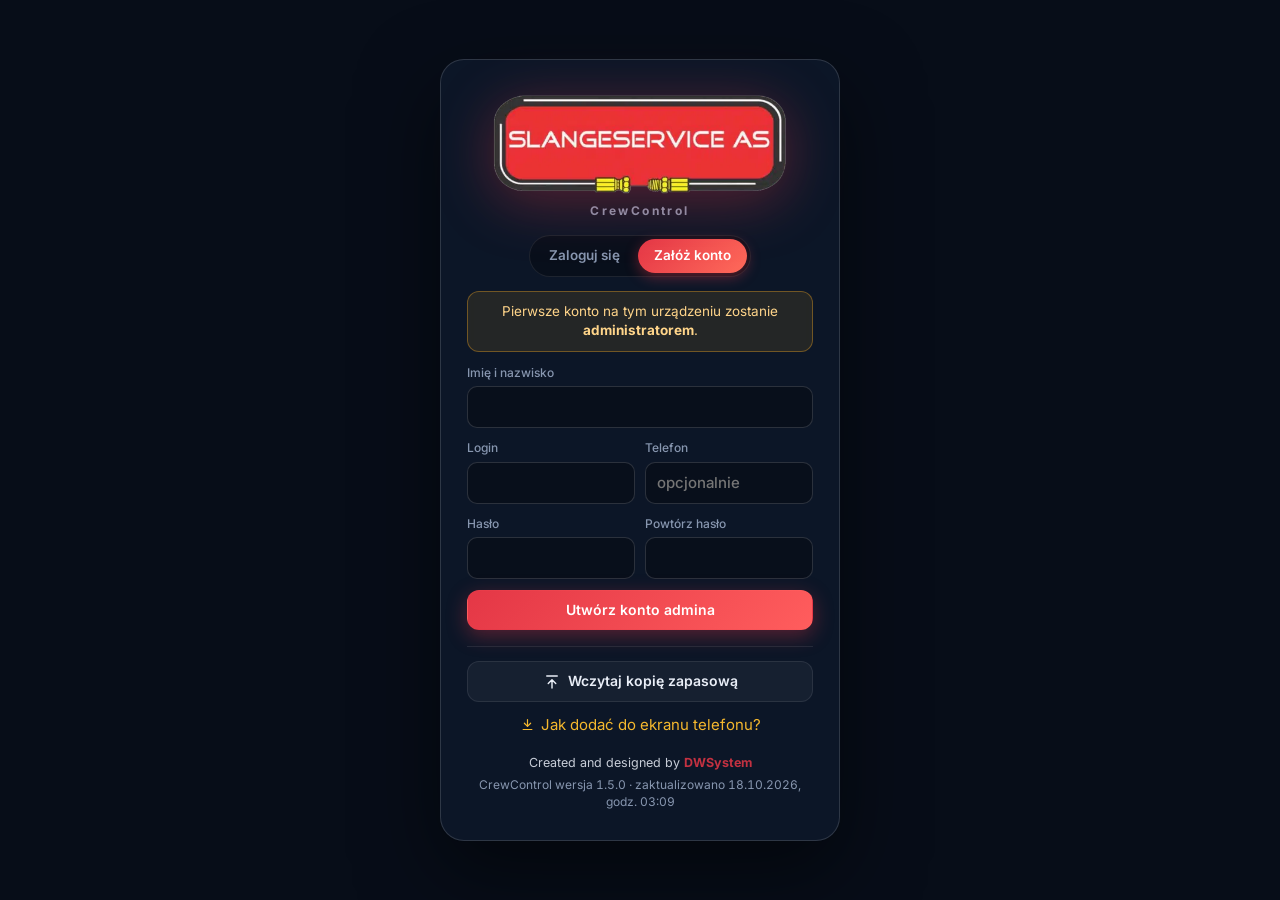
==== index.html @ c73d2646 "v1.5.0 – konto Księgowa i wypłaty (stawki rotacji/projektów/indywidualne), szacowana wypłata pracown" ====
<!doctype html>
<html lang="pl">
<head>
<meta charset="utf-8">
<meta name="viewport" content="width=device-width,initial-scale=1,maximum-scale=1,user-scalable=no,viewport-fit=cover">
<meta name="theme-color" content="#070d18">
<meta name="apple-mobile-web-app-capable" content="yes">
<meta name="apple-mobile-web-app-status-bar-style" content="black">
<meta name="mobile-web-app-capable" content="yes">
<title>CrewControl · Slangeservice AS</title>
<link rel="icon" type="image/png" href="icons/favicon-48.png">
<link rel="apple-touch-icon" href="icons/apple-touch-icon.png">
<link rel="manifest" href="manifest.webmanifest">
<meta name="apple-mobile-web-app-title" content="Slangeservice">
<meta name="application-name" content="Slangeservice">
<link rel="preconnect" href="https://fonts.googleapis.com">
<link rel="preconnect" href="https://fonts.gstatic.com" crossorigin>
<link href="https://fonts.googleapis.com/css2?family=Inter:wght@400;500;600;700;800;900&display=swap" rel="stylesheet">
<style>
/* CrewControl – Slangeservice AS · styl: ciemny przemysłowy + pomarańcz (węże/ochrona) */
:root{
  --bg:#070d18;--bg2:#0c1626;--panel:rgba(16,27,46,.72);--card:rgba(255,255,255,.045);--card2:rgba(255,255,255,.075);
  --line:rgba(255,255,255,.085);--line2:rgba(255,255,255,.14);--text:#e9eef7;--muted:#8796af;
  --accent:#e43746;--accent2:#f5b82e;--blue:#3b8cff;--green:#2fd18b;--red:#ff5266;--warn:#ffb020;
  --gh-bg:#0d1117;--gh-node:#161b22;--gh-line:#30363d;--gh-line2:#484f58;--gh-green:#3fb950;
  --r:16px;--r2:12px;--sh:0 10px 30px rgba(0,0,0,.35);
  --ease:cubic-bezier(.2,.8,.2,1);
  color-scheme:dark;
}
*{box-sizing:border-box;margin:0;padding:0}
html,body{background:var(--bg);color:var(--text);font:15px/1.45 Inter,system-ui,-apple-system,Segoe UI,Roboto,sans-serif;-webkit-font-smoothing:antialiased;-webkit-tap-highlight-color:transparent}
body{min-height:100vh;overflow-x:hidden;touch-action:pan-x pan-y}
body.noscroll{overflow:hidden}
a{color:var(--accent2)}
button,input,select,textarea{font:inherit;color:inherit}
.i{width:18px;height:18px;flex:none}
.grow{flex:1;min-width:0}
.muted{color:var(--muted)}
.small{font-size:12.5px}
.center{text-align:center}
.row{display:flex;align-items:center;gap:8px}
.row.end{justify-content:flex-end;margin-top:12px}
.row.wrap{flex-wrap:wrap}
.gap{gap:10px}
.col{display:flex;flex-direction:column}
.hide-s{}
.ib.only-m{display:none}

/* ---------- tło ---------- */
.bg{position:fixed;inset:0;z-index:-1;overflow:hidden;background:radial-gradient(1100px 600px at 85% -10%,#15305a 0%,transparent 60%),radial-gradient(900px 500px at -10% 110%,#2a0a10 0%,transparent 60%),linear-gradient(180deg,#08101d,#060b14)}
.bg::after{content:'';position:absolute;inset:0;background-image:linear-gradient(rgba(255,255,255,.022) 1px,transparent 1px),linear-gradient(90deg,rgba(255,255,255,.022) 1px,transparent 1px);background-size:44px 44px;mask-image:radial-gradient(ellipse at 50% 30%,#000 30%,transparent 80%)}
.blob{position:absolute;border-radius:50%;filter:blur(90px);opacity:.28;animation:float 20s ease-in-out infinite}
.b1{width:440px;height:440px;background:var(--accent);top:-160px;left:-140px}
.b2{width:380px;height:380px;background:var(--blue);bottom:-140px;right:-100px;animation-delay:-7s}
.b3{width:260px;height:260px;background:var(--accent2);top:45%;left:55%;opacity:.12;animation-delay:-13s}
@keyframes float{0%,100%{transform:translate(0,0) scale(1)}33%{transform:translate(50px,-40px) scale(1.08)}66%{transform:translate(-40px,30px) scale(.94)}}

/* ---------- pasek podglądu ról ---------- */
.pbar{position:sticky;top:0;z-index:30;display:flex;align-items:center;gap:10px;flex-wrap:wrap;padding:calc(8px + env(safe-area-inset-top)) calc(16px + env(safe-area-inset-right)) 8px calc(16px + env(safe-area-inset-left));background:linear-gradient(90deg,rgba(228,55,70,.18),rgba(59,140,255,.14));border-bottom:1px solid rgba(228,55,70,.35);backdrop-filter:blur(14px);-webkit-backdrop-filter:blur(14px)}
.pbar-l{display:flex;align-items:center;gap:6px;font-weight:700;font-size:12px;letter-spacing:.06em;color:var(--accent2)}
.seg{display:flex;background:rgba(0,0,0,.3);border:1px solid var(--line);border-radius:999px;padding:3px;gap:2px}
.seg button{border:0;background:none;padding:5px 12px;border-radius:999px;font-size:13px;font-weight:600;color:var(--muted);cursor:pointer;transition:.25s var(--ease)}
.seg button.on{background:linear-gradient(135deg,#e43746,#ff6a5a);color:#fff;box-shadow:0 4px 14px rgba(228,55,70,.4)}
.pbar-sel{width:auto;max-width:220px;height:32px;padding-right:28px!important;background:rgba(0,0,0,.3);border:1px solid var(--line);border-radius:10px;padding:5px 8px;font-size:13px}

/* ---------- powłoka ---------- */
.shell{display:grid;grid-template-columns:252px 1fr;min-height:100vh}
.side{position:sticky;top:0;height:100vh;padding:18px 14px;border-right:1px solid var(--line);background:rgba(7,13,24,.65);backdrop-filter:blur(16px);-webkit-backdrop-filter:blur(16px);display:flex;flex-direction:column;gap:4px;overflow:auto}
.pbar~.shell .side{top:46px;height:calc(100vh - 46px)}
.brand{display:flex;flex-direction:column;align-items:flex-start;gap:6px;padding:2px 6px 18px}
.brand-logo{width:100%;max-width:212px;height:auto;display:block;filter:drop-shadow(0 6px 18px rgba(228,55,70,.25))}
.brand .brand-t{font-size:12px;font-weight:700;letter-spacing:.14em;text-transform:uppercase;color:var(--muted);padding-left:4px}
.brand-t{font-weight:800;letter-spacing:-.02em}
.brand-s{font-size:12px;color:var(--muted)}
.logo{width:40px;height:40px;border-radius:12px;background:linear-gradient(135deg,#e43746,#ff6a5a);display:grid;place-items:center;font-weight:900;color:#fff;font-size:19px;box-shadow:0 8px 24px rgba(228,55,70,.45),inset 0 1px 0 rgba(255,255,255,.4);flex:none}
.logo.big{width:64px;height:64px;border-radius:18px;font-size:30px;margin:0 auto 14px;animation:pulse 3s ease-in-out infinite}
.logo.sm{width:26px;height:26px;border-radius:8px;font-size:13px}
.logo.sm .i{width:15px;height:15px}
@keyframes pulse{0%,100%{box-shadow:0 8px 24px rgba(228,55,70,.45)}50%{box-shadow:0 8px 44px rgba(228,55,70,.75)}}
.nav{display:flex;flex-direction:column;gap:2px}
.nav a{display:flex;align-items:center;gap:12px;padding:10px 12px;border-radius:12px;color:var(--muted);text-decoration:none;font-weight:500;position:relative;transition:background .2s,color .2s,transform .2s var(--ease)}
.nav a:hover{background:var(--card);color:var(--text);transform:translateX(2px)}
.nav a.on{background:linear-gradient(90deg,rgba(228,55,70,.2),rgba(228,55,70,.02));color:#fff}
.nav a.on::before{content:'';position:absolute;left:-14px;top:9px;bottom:9px;width:3px;border-radius:3px;background:var(--accent);box-shadow:0 0 12px var(--accent)}
.nav a.on .i{color:var(--accent)}
.badge{margin-left:auto;background:var(--accent);color:#fff;font-size:11px;font-weight:800;border-radius:20px;padding:1px 7px;animation:pop .4s var(--ease)}
.side-foot{margin-top:auto;padding-top:12px}
.me{display:flex;align-items:center;gap:10px;width:100%;background:var(--card);border:1px solid var(--line);border-radius:14px;padding:10px;cursor:pointer;text-align:left;transition:.2s}
.me:hover{background:var(--card2)}
.me.wide{margin-top:14px}
.me-n{font-weight:600;font-size:14px}
.me-r{font-size:12px;color:var(--muted)}
.main{min-width:0;padding:0 28px 40px}
.top{display:flex;align-items:center;gap:10px;padding:18px 0 14px;position:sticky;top:0;z-index:10;background:linear-gradient(var(--bg) 55%,transparent)}
.pbar~.shell .top{top:46px}
.top h1{font-size:24px;font-weight:800;letter-spacing:-.025em;line-height:1.15}
.tt{min-width:0}
.view{display:flex;flex-direction:column;gap:16px}
.foot{margin-top:36px;padding-top:16px;border-top:1px solid var(--line);font-size:12px;color:var(--muted);text-align:center}

/* ---------- przyciski / formularze ---------- */
.btn{display:inline-flex;align-items:center;justify-content:center;gap:7px;border:1px solid transparent;border-radius:12px;padding:9px 15px;font-weight:600;font-size:14px;cursor:pointer;transition:transform .15s var(--ease),box-shadow .2s,background .2s,filter .2s;white-space:nowrap;text-decoration:none;color:var(--text)}
.btn:active{transform:scale(.97)}
.btn.primary{background:linear-gradient(135deg,#e43746,#ff5d5d);color:#fff;box-shadow:0 6px 20px rgba(228,55,70,.35)}
.btn.primary:hover{filter:brightness(1.08);box-shadow:0 8px 28px rgba(228,55,70,.5)}
.btn.ghost{background:var(--card);border-color:var(--line)}
.btn.ghost:hover{background:var(--card2);border-color:var(--line2)}
.btn.danger{background:rgba(255,82,102,.12);border-color:rgba(255,82,102,.35);color:#ff8a98}
.btn.sm{padding:6px 11px;font-size:13px;border-radius:10px}
.btn.block{width:100%}
.btn:disabled{opacity:.5;pointer-events:none}
.ib{display:inline-grid;place-items:center;width:38px;height:38px;border-radius:11px;border:1px solid var(--line);background:var(--card);cursor:pointer;position:relative;flex:none;transition:.2s}
.ib:hover{background:var(--card2)}
.ib.sm{width:28px;height:28px;border-radius:8px}
.ib.sm .i{width:15px;height:15px}
.ib .dot{position:absolute;top:-4px;right:-4px;background:var(--accent);color:#fff;font-size:10px;font-weight:800;border-radius:10px;padding:0 5px;min-width:17px;height:17px;display:grid;place-items:center}
.av-btn{border-radius:50%;padding:0;border:0;background:none}
.link{background:none;border:0;color:var(--accent2);cursor:pointer;padding:0;margin-top:4px}
label{display:flex;flex-direction:column;gap:5px;font-size:12px;color:var(--muted);font-weight:500;min-width:0}
label.check{flex-direction:row;align-items:center;gap:8px;color:var(--text);font-size:14px}
input,select,textarea{background:rgba(0,0,0,.28);border:1px solid var(--line2);border-radius:10px;padding:8px 11px;color:var(--text);font-size:15px;outline:none;transition:border .2s,box-shadow .2s;width:100%;min-width:0}
input,select{height:42px}
select{-webkit-appearance:none;appearance:none;padding-right:30px;background-image:url("data:image/svg+xml,%3Csvg xmlns='http://www.w3.org/2000/svg' viewBox='0 0 24 24' fill='none' stroke='%238796af' stroke-width='2.2' stroke-linecap='round' stroke-linejoin='round'%3E%3Cpath d='M7 10l5 5 5-5'/%3E%3C/svg%3E");background-repeat:no-repeat;background-position:right 9px center;background-size:16px}
select[multiple]{height:auto;padding:6px;background-image:none}
input[type=checkbox]{width:18px;height:18px;accent-color:var(--accent)}
input[type=color]{padding:3px}
input[type=file]{height:auto;padding:8px;font-size:13.5px}
input[type=number]{-moz-appearance:textfield}
input[type=number]::-webkit-inner-spin-button,input[type=number]::-webkit-outer-spin-button{-webkit-appearance:none;margin:0}
/* pola daty i godziny – kompaktowe, bez rozjeżdżania na iPhonie */
input[type=date],input[type=time],input[type=month]{-webkit-appearance:none;appearance:none;display:block;height:42px;line-height:normal;text-align:left;max-width:100%}
input::-webkit-date-and-time-value{text-align:left;margin:0;min-height:1.2em}
input::-webkit-calendar-picker-indicator{opacity:.55;margin-left:2px;cursor:pointer}
input[type=time]::-webkit-calendar-picker-indicator{display:none}
input:focus,select:focus,textarea:focus{border-color:var(--accent);box-shadow:0 0 0 3px rgba(228,55,70,.18)}
textarea{resize:vertical}
.g2,.g3{display:grid;gap:10px}
.g2{grid-template-columns:1fr 1fr}
.g3{grid-template-columns:repeat(3,1fr)}
.mini{width:auto;height:36px;padding:6px 30px 6px 10px;font-size:13px}
.mpick{width:auto;height:36px;padding:6px 10px;font-size:13px;border-radius:10px}
.filebtn{flex-direction:row;color:var(--text);font-size:14px}

/* ---------- karty ---------- */
.card{background:var(--panel);border:1px solid var(--line);border-radius:var(--r);padding:18px;backdrop-filter:blur(14px);-webkit-backdrop-filter:blur(14px);box-shadow:var(--sh);display:flex;flex-direction:column;gap:12px;min-width:0}
.card-h{display:flex;align-items:center;gap:10px;justify-content:space-between}
.card-h h3{font-size:16px;font-weight:700;letter-spacing:-.01em}
.grid2{display:grid;grid-template-columns:1fr 1fr;gap:16px}
.grid2.top-a{align-items:start}
.sec-t{font-size:17px;margin-top:6px}
.anim{animation:up .55s var(--ease) both;animation-delay:calc(var(--i,0) * 55ms)}
.still .anim,.still .badge{animation:none}
@keyframes up{from{opacity:0;transform:translateY(14px) scale(.985)}to{opacity:1;transform:none}}
@keyframes pop{0%{transform:scale(.6)}60%{transform:scale(1.12)}100%{transform:scale(1)}}
.empty{display:flex;flex-direction:column;align-items:center;gap:8px;padding:22px 10px;color:var(--muted);text-align:center;font-size:14px}
.empty .i{width:30px;height:30px;opacity:.5}
.pill{display:inline-flex;align-items:center;gap:5px;border-radius:999px;padding:3px 10px;font-size:12px;font-weight:600;background:var(--card2);border:1px solid var(--line);white-space:nowrap}
.pill .i{width:14px;height:14px}
.pill.ok{background:rgba(47,209,139,.12);border-color:rgba(47,209,139,.35);color:#6ff0b5}
.pill.warn{background:rgba(255,176,32,.12);border-color:rgba(255,176,32,.38);color:#ffc85c}
.pill.bad{background:rgba(255,82,102,.12);border-color:rgba(255,82,102,.35);color:#ff8a98}
.pill.no{background:rgba(59,140,255,.14);border-color:rgba(59,140,255,.4);color:#8cbcff}
.pill.pl{background:rgba(255,82,102,.12);border-color:rgba(255,82,102,.35);color:#ff9aa6}
.tag{display:inline-flex;align-items:center;gap:5px;background:rgba(255,255,255,.06);border:1px solid var(--line);border-radius:8px;padding:3px 8px;font-size:12px;color:#c9d3e4;cursor:default}
.tag .i{width:13px;height:13px;opacity:.7}
.tag.warn{color:#ffc85c;border-color:rgba(255,176,32,.35)}
button.tag{cursor:pointer}
.tags{display:flex;flex-wrap:wrap;gap:6px;align-items:center}
.li{display:flex;align-items:center;gap:11px;padding:10px 4px;border-bottom:1px solid var(--line)}
.li:last-child{border-bottom:0}
.li.sm{padding:6px 2px}
.li.click{cursor:pointer;border-radius:10px;padding-inline:8px;transition:.2s}
.li.click:hover{background:var(--card)}
.clamp{display:-webkit-box;-webkit-line-clamp:2;-webkit-box-orient:vertical;overflow:hidden;color:#c9d3e4;font-size:14px}
.av{width:32px;height:32px;border-radius:50%;display:inline-grid;place-items:center;font-size:12px;font-weight:800;color:#0a0f1a;background:linear-gradient(135deg,var(--c),color-mix(in srgb,var(--c) 55%,#fff));flex:none;box-shadow:0 0 0 2px rgba(0,0,0,.35)}
.av.big{width:48px;height:48px;font-size:16px}
.gdot{width:10px;height:10px;border-radius:50%;background:var(--c);display:inline-block;box-shadow:0 0 10px var(--c);flex:none}
.odot{width:8px;height:8px;border-radius:50%;background:#56627a;display:inline-block;margin-right:5px;vertical-align:middle}
.odot.on{background:var(--green);box-shadow:0 0 8px var(--green);animation:blink 1.6s infinite}
@keyframes blink{50%{opacity:.4}}
.role{font-size:11px;font-weight:700;padding:2px 8px;border-radius:7px;border:1px solid}
.r-admin{color:#ff9aa6;border-color:rgba(255,82,102,.4);background:rgba(255,82,102,.1)}
.r-kierownik{color:#ffc85c;border-color:rgba(255,176,32,.4);background:rgba(255,176,32,.1)}
.r-foreman{color:#8cbcff;border-color:rgba(59,140,255,.4);background:rgba(59,140,255,.1)}
.r-pracownik{color:#9fe7c4;border-color:rgba(47,209,139,.35);background:rgba(47,209,139,.08)}

/* ---------- pulpit ---------- */
.hero{position:relative;overflow:hidden;display:flex;align-items:center;gap:16px;justify-content:space-between;flex-wrap:wrap;padding:22px;border-radius:20px;border:1px solid rgba(228,55,70,.28);background:linear-gradient(120deg,rgba(228,55,70,.16),rgba(59,140,255,.08) 60%,rgba(255,255,255,.02))}
.hero::after{content:'';position:absolute;inset:-50%;background:conic-gradient(from 0deg,transparent,rgba(228,55,70,.1),transparent 30%);animation:spin 12s linear infinite;pointer-events:none}
@keyframes spin{to{transform:rotate(360deg)}}
.hero h2{font-size:26px;font-weight:800;letter-spacing:-.03em;margin:2px 0 6px}
.hero-sub{color:#c9d3e4;display:flex;align-items:center;gap:6px;flex-wrap:wrap}
.hero>*{position:relative;z-index:1}
.stats{display:grid;grid-template-columns:repeat(auto-fit,minmax(190px,1fr));gap:12px}
.stats.s3{grid-template-columns:repeat(3,1fr)}
.stat{display:flex;align-items:center;gap:13px;padding:16px;border-radius:var(--r);background:var(--panel);border:1px solid var(--line);cursor:pointer;transition:transform .25s var(--ease),border-color .25s,box-shadow .25s;min-width:0}
.stat:hover{transform:translateY(-3px);border-color:rgba(228,55,70,.35);box-shadow:0 14px 30px rgba(0,0,0,.35)}
.stat-ic{width:44px;height:44px;border-radius:13px;display:grid;place-items:center;background:rgba(228,55,70,.14);color:var(--accent);flex:none}
.stat-ic.blue{background:rgba(59,140,255,.14);color:var(--blue)}
.stat-ic.green{background:rgba(47,209,139,.14);color:var(--green)}
.stat-ic.warn{background:rgba(255,176,32,.18);color:var(--warn);animation:pulse2 1.6s infinite}
@keyframes pulse2{50%{box-shadow:0 0 0 8px rgba(255,176,32,0),0 0 0 0 rgba(255,176,32,.4)}}
.stat-ic .i{width:22px;height:22px}
.stat-v{font-size:22px;font-weight:800;letter-spacing:-.02em;white-space:nowrap;overflow:hidden;text-overflow:ellipsis}
.stat-l{font-size:12.5px;color:var(--muted)}
.stat>div:last-child{min-width:0}
.alert{display:flex;align-items:center;gap:12px;flex-wrap:wrap;padding:14px 16px;border-radius:14px;background:rgba(255,176,32,.1);border:1px solid rgba(255,176,32,.4);box-shadow:0 0 0 0 rgba(255,176,32,.4);animation:up .5s var(--ease) both,glow 2.2s ease-in-out infinite .5s}
.alert.bad{background:rgba(255,82,102,.1);border-color:rgba(255,82,102,.4);animation:none}
.alert>.i{color:var(--warn);width:24px;height:24px}
@keyframes glow{50%{box-shadow:0 0 24px rgba(255,176,32,.25)}}

/* ---------- godziny ---------- */
.tabs{display:flex;gap:6px;align-items:center;flex-wrap:wrap}
.tabs>button{border:1px solid var(--line);background:var(--card);border-radius:999px;padding:7px 15px;font-weight:600;font-size:13.5px;cursor:pointer;color:var(--muted);transition:.2s}
.tabs>button.on{background:var(--text);color:#0a0f1a;border-color:var(--text)}
.hform{display:flex;flex-direction:column;gap:9px}
.hform label{gap:4px;font-size:12px}
.hform input,.hform select{height:40px;padding:7px 10px;font-size:15px;border-radius:10px}
.hform input[type=date],.hform input[type=time]{font-size:14.5px;padding:7px 9px}
.hform .g3{grid-template-columns:1.45fr 1fr 1fr;gap:8px}
.hform .g2{grid-template-columns:1fr 1.25fr;gap:8px;align-items:end}
.totalbox{display:flex;align-items:baseline;flex-wrap:wrap;gap:2px 8px;min-height:42px;padding:9px 12px;border-radius:10px;background:rgba(228,55,70,.08);border:1px dashed rgba(228,55,70,.35);line-height:1.2}
.htot{font-size:18px;font-weight:800;color:var(--accent2)}
.hbrk{font-size:12px}
.hrest{font-size:12px!important;flex-basis:100%}
.hrest.bad{color:#ff8a98}.hrest.good{color:#6ff0b5}
.splits-h{display:flex;align-items:center;justify-content:space-between;font-size:12.5px;color:var(--muted);font-weight:600;margin-top:2px}
.splits{display:flex;flex-direction:column;gap:7px}
.split{display:grid;grid-template-columns:1fr 68px 40px;gap:7px;animation:up .3s var(--ease)}
.split .ib{width:40px;height:40px}
.bigtot{display:flex;align-items:baseline;gap:10px}
.bigtot .count{font-size:40px;font-weight:900;letter-spacing:-.04em;background:linear-gradient(135deg,#fff,var(--accent2));-webkit-background-clip:text;background-clip:text;color:transparent}
.pb{display:flex;flex-direction:column;gap:5px;font-size:13.5px}
.bar,.hbar{height:7px;border-radius:9px;background:rgba(255,255,255,.07);overflow:hidden}
.bar i,.hbar i{display:block;height:100%;width:0;border-radius:9px;background:linear-gradient(90deg,var(--green),#7ef2c0);transition:width 1s var(--ease)}
.hbar i{background:linear-gradient(90deg,var(--accent),var(--accent2))}
.bar i.go,.hbar i.go{width:var(--w)}
.still .bar i,.still .hbar i{transition:none}
.bar.full i{background:linear-gradient(90deg,var(--warn),#ff8a3d)}
.entry{display:flex;align-items:center;gap:12px;padding:11px 4px;border-bottom:1px solid var(--line)}
.entry:last-child{border-bottom:0}
.e-d{width:46px;height:46px;border-radius:12px;background:rgba(255,255,255,.05);border:1px solid var(--line);display:flex;flex-direction:column;align-items:center;justify-content:center;flex:none;line-height:1.1}
.e-d b{font-size:12px;color:var(--accent2);text-transform:uppercase}
.e-d span{font-size:12px;color:var(--muted)}
.e-h{font-weight:800;font-size:16px;white-space:nowrap}
.trow{display:flex;gap:12px;padding:12px 6px;border-bottom:1px solid var(--line);cursor:pointer;border-radius:10px;transition:.2s}
.trow:hover{background:var(--card)}
.trow .hbar{margin:6px 0}

/* ---------- rotacje ---------- */
.hero2{flex-direction:row;align-items:center;justify-content:space-between;flex-wrap:wrap;gap:18px;overflow:hidden;position:relative}
.hero2.no{background:linear-gradient(120deg,rgba(59,140,255,.22),rgba(16,27,46,.7))}
.hero2.pl{background:linear-gradient(120deg,rgba(255,82,102,.2),rgba(16,27,46,.7))}
.h2-big{font-size:28px;font-weight:900;letter-spacing:-.03em;margin:2px 0}
.h2-r{display:flex;flex-direction:column;align-items:center;gap:6px}
.ring{--p:50;width:104px;height:104px;border-radius:50%;display:grid;place-items:center;background:conic-gradient(var(--accent) calc(var(--p) * 1%),rgba(255,255,255,.08) 0);animation:ring 1.2s var(--ease)}
.ring>div{width:84px;height:84px;border-radius:50%;background:var(--bg2);display:flex;flex-direction:column;align-items:center;justify-content:center}
.ring b{font-size:28px;font-weight:900;line-height:1}
.ring span{font-size:11px;color:var(--muted)}
@keyframes ring{from{transform:rotate(-90deg) scale(.7);opacity:0}}
.cal{display:flex;flex-direction:column;gap:4px;overflow-x:auto}
.cal-h,.cal-w{display:grid;grid-template-columns:34px repeat(7,1fr);gap:4px;min-width:300px}
.cal-h{padding-left:0}
.cal-h::before{content:''}
.cal-h span{text-align:center;font-size:11px;color:var(--muted);font-weight:600}
.wk{font-size:11px;color:var(--muted);display:grid;place-items:center}
.cd{height:34px;border-radius:9px;display:grid;place-items:center;font-size:12.5px;font-weight:600;transition:transform .2s}
.cd:hover{transform:scale(1.1)}
.cd.no{background:rgba(59,140,255,.2);color:#b8d4ff}
.cd.pl{background:rgba(255,82,102,.16);color:#ffc0c8}
.cd.chg{box-shadow:inset 0 0 0 2px var(--accent2)}
.cd.today{background:var(--accent);color:#fff;box-shadow:0 0 16px rgba(228,55,70,.6)}
.legend{display:flex;gap:16px;font-size:12px;color:var(--muted);flex-wrap:wrap}
.legend i{display:inline-block;width:12px;height:12px;border-radius:4px;margin-right:5px;vertical-align:-2px}
.legend i.no{background:rgba(59,140,255,.5)}.legend i.pl{background:rgba(255,82,102,.45)}.legend i.chg{box-shadow:inset 0 0 0 2px var(--accent2)}
.tl-wrap{overflow-x:auto;margin:0 -6px;padding:0 6px}
.tl{border-collapse:separate;border-spacing:3px;width:100%;min-width:640px}
.tl th{font-size:11px;color:var(--muted);font-weight:600;text-align:center;line-height:1.2}
.tl th:first-child{text-align:left;min-width:170px}
.tl th span{font-weight:400;opacity:.7}
.tl td{padding:0}
.tl-n{display:flex;align-items:center;gap:8px;font-size:13px;padding:3px 6px 3px 0}
.tl-n .av{width:26px;height:26px;font-size:10px}
.tc{display:grid;place-items:center;height:30px;border-radius:7px;font-size:11px;font-weight:700}
.tc.no{background:rgba(59,140,255,.25);color:#b8d4ff}
.tc.pl{background:rgba(255,82,102,.18);color:#ffc0c8}
.tc.none{background:rgba(255,255,255,.03)}
.tc.chg{background-image:linear-gradient(90deg,transparent 45%,rgba(255,176,32,.8) 45% 55%,transparent 55%)}
.presets{display:flex;gap:6px;flex-wrap:wrap}

/* ---------- tablica (grupy) ---------- */
.board{display:flex;flex-direction:column;gap:12px}
.pool{border:1px dashed var(--line2);border-radius:14px;padding:12px;background:rgba(0,0,0,.18);transition:.2s}
.pool-h{font-size:12.5px;color:var(--muted);font-weight:600;margin-bottom:8px}
.tiles{display:grid;grid-template-columns:repeat(auto-fill,minmax(250px,1fr));gap:12px}
.tile{border-radius:14px;padding:14px;background:rgba(255,255,255,.035);border:1px solid var(--line);display:flex;flex-direction:column;gap:10px;transition:border-color .2s,transform .2s var(--ease),box-shadow .2s;border-top:3px solid var(--gc,var(--line2))}
.tile.mine{box-shadow:0 0 0 1px rgba(228,55,70,.4)}
.tile-h{display:flex;align-items:flex-start;gap:8px}
.tile-t{font-weight:700;display:flex;align-items:center;gap:7px}
.occ{font-size:13px;color:var(--muted);background:rgba(0,0,0,.3);border-radius:8px;padding:2px 8px;white-space:nowrap}
.occ b{color:var(--text)}
.occ.full b{color:var(--warn)}
.chips{display:flex;flex-wrap:wrap;gap:6px}

/* ---------- chip osoby (przeciągalny) ---------- */
.chip{display:inline-flex;align-items:center;gap:7px;padding:4px 10px 4px 4px;border-radius:999px;background:rgba(255,255,255,.07);border:1px solid var(--line2);font-size:13px;font-weight:500;user-select:none;-webkit-user-select:none;-webkit-touch-callout:none;transition:transform .18s var(--ease),background .2s,border-color .2s,box-shadow .2s,opacity .2s;max-width:100%}
.chip .av{width:24px;height:24px;font-size:9.5px}
.chip .cn{white-space:nowrap;overflow:hidden;text-overflow:ellipsis}
.chip .cw{font-size:11px;color:var(--muted);margin-left:2px;white-space:nowrap}
.chip[data-drag]{cursor:grab;touch-action:pan-y}
.chip[data-drag]:hover{background:rgba(255,255,255,.12);border-color:rgba(228,55,70,.5);transform:translateY(-1px)}
.chip.me{border-color:rgba(228,55,70,.6)}
.chip.sel{background:rgba(228,55,70,.22);border-color:var(--accent);box-shadow:0 0 0 3px rgba(228,55,70,.25);animation:wig 1s ease-in-out infinite}
.chip.dragging{opacity:.3}
.chip.pop{animation:popin .6s var(--ease)}
.chip.ghost{position:fixed;left:0;top:0;z-index:999;pointer-events:none;background:#1d2a42;border-color:var(--accent);box-shadow:0 18px 40px rgba(0,0,0,.55),0 0 0 3px rgba(228,55,70,.3);cursor:grabbing}
@keyframes wig{0%,100%{transform:rotate(0)}25%{transform:rotate(-1.5deg)}75%{transform:rotate(1.5deg)}}
@keyframes popin{0%{transform:scale(.4);opacity:0}60%{transform:scale(1.12)}100%{transform:scale(1);opacity:1}}
.board.picking .dz,body.chipdrag .dz{outline:1px dashed rgba(228,55,70,.45);outline-offset:2px}
.dz.over{border-color:var(--accent)!important;background:rgba(228,55,70,.1)!important;box-shadow:0 0 0 3px rgba(228,55,70,.25),0 18px 40px rgba(0,0,0,.4)!important;transform:scale(1.015)}

/* ---------- MAPA (GitHub Actions) ---------- */
.gwrap{display:grid;grid-template-columns:280px 1fr;gap:0;border:1px solid var(--gh-line);border-radius:18px;overflow:hidden;background:var(--gh-bg);box-shadow:var(--sh);height:min(72vh,760px);min-height:460px;animation:up .6s var(--ease) both}
.gwrap:not(.ed){grid-template-columns:1fr}
.gwrap.gfull{position:fixed;inset:0;z-index:80;height:auto;min-height:0;border-radius:0;border:0;animation:none;padding-top:env(safe-area-inset-top);padding-bottom:env(safe-area-inset-bottom)}
.gpanel{display:flex;flex-direction:column;gap:10px;padding:14px;border-right:1px solid var(--gh-line);background:#0f141b;min-height:0;transition:background .2s}
.gp-h{display:flex;align-items:center;justify-content:space-between;gap:8px}
.gp-search{height:38px;padding:8px 11px;font-size:14px;background:#0d1117;border-color:var(--gh-line)}
.gp-tabs{display:flex;background:#0d1117;border:1px solid var(--gh-line);border-radius:10px;padding:3px;gap:3px}
.gp-tabs button{flex:1;border:0;background:none;padding:6px;border-radius:7px;font-size:12.5px;font-weight:600;color:var(--muted);cursor:pointer}
.gp-tabs button.on{background:#21262d;color:var(--text)}
.gp-list{display:flex;flex-direction:column;gap:6px;overflow-y:auto;flex:1;min-height:0;padding:2px;align-items:flex-start}
.gp-list .chip{width:100%;border-radius:10px;background:#161b22;border-color:var(--gh-line)}
.gp-list .chip .cn{flex:1}
.gp-empty{padding:16px 4px}
.gp-hint{line-height:1.35;border-top:1px solid var(--gh-line);padding-top:10px}
.gpanel.over{background:rgba(228,55,70,.08)}
.gcanvas{position:relative;overflow:hidden;touch-action:none;cursor:grab;background-color:var(--gh-bg);background-image:radial-gradient(rgba(255,255,255,.07) 1px,transparent 1.2px);background-size:22px 22px;min-height:0;user-select:none;-webkit-user-select:none}
.gcanvas.panning{cursor:grabbing}
.gworld{position:absolute;left:0;top:0;transform-origin:0 0;will-change:transform}
.gedges{position:absolute;left:0;top:0;overflow:visible;pointer-events:none}
.gedges .e{fill:none;stroke:var(--gh-line2);stroke-width:2}
.gedges .e.e-ok{stroke:#2e5f3d}
.gedges .e.e-full{stroke:#6b4a17}
.gedges .e-flow{fill:none;stroke-width:2;stroke-dasharray:6 14;animation:flow 1.4s linear infinite;opacity:.95}
.gedges .e-flow.e-ok{stroke:var(--gh-green)}
.gedges .e-flow.e-full{stroke:var(--warn)}
@keyframes flow{to{stroke-dashoffset:-40}}
.gedges .port{fill:#6e7681;stroke:var(--gh-bg);stroke-width:2}
.gedges .port.p-ok{fill:var(--gh-green)}
.gedges .port.p-full{fill:var(--warn)}
.gedges .port.hubp{fill:var(--accent)}
.gn{position:absolute;width:290px;background:var(--gh-node);border:1px solid var(--gh-line);border-radius:12px;padding:12px 14px;display:flex;flex-direction:column;gap:9px;box-shadow:0 4px 18px rgba(0,0,0,.35);transition:border-color .2s,box-shadow .25s,transform .2s var(--ease);animation:nodein .55s var(--ease) both}
.still .gn{animation:none}
@keyframes nodein{from{opacity:0;transform:translateY(10px) scale(.96)}}
.gn:hover{border-color:#535c68}
.gn.mine{border-color:rgba(228,55,70,.7);box-shadow:0 0 0 1px rgba(228,55,70,.35),0 6px 22px rgba(228,55,70,.12)}
.gn.lift{box-shadow:0 22px 50px rgba(0,0,0,.6);border-color:var(--accent);z-index:5;transform:scale(1.02)}
.gn-h{display:flex;align-items:center;gap:10px;cursor:default;min-height:26px}
.gwrap.ed .gn-h{cursor:move}
.gst{width:22px;height:22px;border-radius:50%;display:grid;place-items:center;flex:none;background:transparent;border:2px solid #6e7681}
.gst .i{width:14px;height:14px;stroke-width:3;color:#0d1117}
.st-ok .gst{background:var(--gh-green);border-color:var(--gh-green)}
.st-full .gst{background:var(--warn);border-color:var(--warn);animation:pulse3 2s infinite}
@keyframes pulse3{50%{box-shadow:0 0 0 6px rgba(255,176,32,0),0 0 12px rgba(255,176,32,.55)}}
.gn-t{flex:1;font-size:16.5px;font-weight:600;white-space:nowrap;overflow:hidden;text-overflow:ellipsis;letter-spacing:-.01em}
.gn-c{font-size:14px;color:#8b949e;font-variant-numeric:tabular-nums;white-space:nowrap}
.gn-c b{color:var(--text);font-size:16px}
.st-full .gn-c b{color:var(--warn)}
.gn-e{opacity:.55;background:transparent;border-color:transparent}
.gn:hover .gn-e{opacity:1;border-color:var(--gh-line)}
.gn-sub{display:flex;align-items:center;gap:6px;font-size:12.5px;color:#58a6ff;min-width:0}
.gn-sub span{white-space:nowrap;overflow:hidden;text-overflow:ellipsis}
.gn-sub .i{width:13px;height:13px;flex:none;opacity:.8}
.gn .bar{height:5px;background:#21262d}
.gn-ppl{display:flex;flex-wrap:wrap;gap:6px}
.gn-ppl .chip{background:#21262d;border-color:var(--gh-line);font-size:12.5px;touch-action:none}
.slot{display:inline-flex;align-items:center;height:32px;padding:0 10px;border-radius:999px;border:1px dashed #3a414b;color:#565e69;font-size:11.5px;font-weight:500;user-select:none}
.gn.hub{width:250px;background:linear-gradient(160deg,#1e2531,#161b22);border-color:rgba(228,55,70,.55);box-shadow:0 0 0 1px rgba(228,55,70,.2),0 10px 34px rgba(228,55,70,.15)}
.gn.hub .gn-t{font-weight:800}
.gn.hub .gn-sub{color:#8b949e}
.gn.hub .bar i{background:linear-gradient(90deg,var(--accent),var(--accent2))}
.gn.dz.over{transform:scale(1.03)}
.gctl{position:absolute;right:14px;bottom:14px;display:flex;align-items:center;gap:8px;z-index:3}
.gctl-l{position:absolute;left:12px;top:12px;z-index:3}
.gsel{width:auto;height:36px;padding-right:30px!important;background:#161b22;border-color:var(--gh-line);font-size:13px;padding:7px 10px;border-radius:10px}
.gbtn{width:42px;height:42px;border-radius:12px;border:1px solid var(--gh-line);background:#21262d;display:grid;place-items:center;cursor:pointer;color:#c9d1d9;transition:background .2s,transform .15s}
.gbtn:hover{background:#30363d}
.gbtn:active{transform:scale(.94)}
.gseg{display:flex}
.gseg .gbtn:first-child{border-radius:12px 0 0 12px;border-right-width:0}
.gseg .gbtn:last-child{border-radius:0 12px 12px 0}
.gzoom{font-size:12px;color:#8b949e;background:rgba(13,17,23,.8);border:1px solid var(--gh-line);border-radius:8px;padding:4px 8px;font-variant-numeric:tabular-nums}
.g-empty{position:absolute;inset:0;display:flex;flex-direction:column;align-items:center;justify-content:center;gap:10px;color:var(--muted);pointer-events:none}
.g-empty .i{width:40px;height:40px;opacity:.4}

/* ---------- auta / karty ---------- */
.cgrid{display:grid;grid-template-columns:repeat(auto-fill,minmax(300px,1fr));gap:14px}
.car.mine{border-color:rgba(228,55,70,.5)}
.plate{display:inline-block;margin-top:4px;font-family:ui-monospace,Menlo,monospace;font-weight:700;font-size:13px;letter-spacing:.08em;background:#f2f2f2;color:#111;border-radius:5px;padding:2px 8px;border-left:10px solid #1d4fa8}
.kv{display:grid;grid-template-columns:1fr 1fr;gap:10px}
.kv>div{background:rgba(0,0,0,.2);border:1px solid var(--line);border-radius:11px;padding:9px 11px;display:flex;flex-direction:column;min-width:0}
.kv span{font-size:11.5px;color:var(--muted)}
.kv b{font-size:14.5px;white-space:nowrap;overflow:hidden;text-overflow:ellipsis}
.fcard{position:relative;overflow:hidden;border-radius:20px;padding:18px;min-height:190px;display:flex;flex-direction:column;gap:14px;background:linear-gradient(135deg,#1f2c45,#0f1828 55%,#2a1708);border:1px solid var(--line2);box-shadow:var(--sh);transition:transform .35s var(--ease)}
.fcard::before{content:'';position:absolute;inset:0;background:linear-gradient(115deg,transparent 30%,rgba(255,255,255,.12) 45%,transparent 60%);transform:translateX(-100%);transition:transform .9s var(--ease)}
.fcard:hover{transform:translateY(-4px) rotate(-.4deg)}
.fcard:hover::before{transform:translateX(100%)}
.fcard.mine{border-color:var(--accent);box-shadow:0 0 0 1px rgba(228,55,70,.4),0 18px 40px rgba(228,55,70,.18)}
.fc-top{display:flex;align-items:center;gap:10px}
.chipc{width:38px;height:28px;border-radius:6px;background:linear-gradient(135deg,#f6d27a,#c79a2c);box-shadow:inset 0 0 0 1px rgba(0,0,0,.25)}
.fc-name{font-weight:700;flex:1}
.fc-num{font-family:ui-monospace,Menlo,monospace;font-size:18px;letter-spacing:.12em;color:#dfe7f5}
.fc-bot{display:flex;align-items:flex-end;justify-content:space-between;gap:8px;flex-wrap:wrap}
.fc-bot span{display:block;font-size:11px;color:var(--muted);text-transform:uppercase;letter-spacing:.08em}

/* ---------- bilety ---------- */
.ticket{display:grid;grid-template-columns:1.4fr 1fr;border-radius:18px;overflow:hidden;background:var(--panel);border:1px solid var(--line);box-shadow:var(--sh);position:relative}
.tk-l{padding:18px;display:flex;flex-direction:column;gap:12px;border-right:2px dashed var(--line2);position:relative}
.tk-l::before,.tk-l::after{content:'';position:absolute;right:-12px;width:22px;height:22px;border-radius:50%;background:var(--bg)}
.tk-l::before{top:-11px}.tk-l::after{bottom:-11px}
.tk-r{padding:18px;display:flex;flex-direction:column;gap:12px;justify-content:space-between}
.tk-top{display:flex;align-items:center;gap:8px;flex-wrap:wrap}
.route{display:grid;grid-template-columns:auto 1fr auto;align-items:center;gap:12px}
.route>div:not(.fl){display:flex;flex-direction:column}
.route b{font-size:26px;font-weight:900;letter-spacing:-.02em}
.route span{color:var(--muted);font-size:13px}
.fl{position:relative;display:flex;flex-direction:column;align-items:center;color:var(--accent)}
.fl i{position:absolute;top:9px;left:0;right:0;border-top:2px dashed var(--line2);z-index:-1}
.fl .i{background:var(--bg2);padding:0 4px;width:26px;animation:fly 3s ease-in-out infinite}
.fl span{font-size:11.5px;color:var(--muted);margin-top:2px}
@keyframes fly{50%{transform:translateX(8px) translateY(-2px)}}
.note{background:rgba(255,176,32,.08);border-left:3px solid var(--accent2);padding:8px 10px;border-radius:6px;font-size:13.5px}
.thumbs{display:grid;grid-template-columns:repeat(auto-fill,minmax(70px,1fr));gap:8px}
.thumb{aspect-ratio:3/4;border-radius:10px;border:1px solid var(--line2);background:#0f1828 center/cover no-repeat;cursor:pointer;display:grid;place-items:center;color:var(--muted);font-weight:800;font-size:12px;transition:transform .2s}
.thumb:hover{transform:scale(1.05)}
.thumb.missing{opacity:.4}
.tmini{display:flex;align-items:center;gap:12px;padding:10px;border-radius:12px;background:rgba(0,0,0,.2);border:1px solid var(--line);cursor:pointer;margin-bottom:6px}
.tmini>.i{color:var(--accent)}
.tp-out{display:flex;flex-direction:column;gap:10px}
.trip{border:1px solid var(--line);border-radius:12px;padding:12px;background:rgba(0,0,0,.2);animation:up .4s var(--ease) both}
.trip.best{border-color:rgba(47,209,139,.45)}
.legs{display:flex;flex-direction:column;gap:6px;margin-top:8px}
.leg{display:flex;gap:10px;font-size:13.5px}
.lm{width:28px;height:28px;border-radius:8px;background:var(--card2);display:grid;place-items:center;flex:none}
.loader{display:flex;gap:6px;justify-content:center;padding:20px}
.loader i{width:10px;height:10px;border-radius:50%;background:var(--accent);animation:bounce 1s infinite}
.loader i:nth-child(2){animation-delay:.15s}.loader i:nth-child(3){animation-delay:.3s}
@keyframes bounce{50%{transform:translateY(-8px);opacity:.5}}

/* ---------- dokumenty / wiadomości / ludzie ---------- */
.docic{width:40px;height:40px;border-radius:11px;background:rgba(59,140,255,.14);color:var(--blue);display:grid;place-items:center;flex:none}
.msgs{display:flex;flex-direction:column;gap:12px}
.msg{display:flex;gap:10px;align-items:flex-end;max-width:640px}
.msg.mine{align-self:flex-end;flex-direction:row-reverse}
.bubble{background:var(--panel);border:1px solid var(--line);border-radius:16px 16px 16px 4px;padding:10px 14px;display:flex;flex-direction:column;gap:4px}
.msg.mine .bubble{background:linear-gradient(135deg,rgba(228,55,70,.22),rgba(255,176,32,.1));border-color:rgba(228,55,70,.35);border-radius:16px 16px 4px 16px}
.msg.new .bubble{box-shadow:0 0 0 2px rgba(228,55,70,.5)}
.m-meta{font-size:12px;color:var(--muted)}
.m-text{font-size:14.5px;white-space:normal;word-break:break-word}
.pgrid{display:grid;grid-template-columns:repeat(auto-fill,minmax(280px,1fr));gap:14px}
.pcard{cursor:pointer;transition:transform .25s var(--ease),border-color .25s}
.pcard:hover{transform:translateY(-3px);border-color:rgba(228,55,70,.4)}
.ugrid{display:grid;grid-template-columns:repeat(auto-fill,minmax(320px,1fr));gap:12px}
.ucard{background:var(--panel);border:1px solid var(--line);border-radius:var(--r);padding:14px;display:flex;flex-direction:column;gap:10px;cursor:pointer;transition:transform .25s var(--ease),border-color .25s}
.ucard:hover{transform:translateY(-3px);border-color:rgba(228,55,70,.4)}
.ucard.off{opacity:.5}
.uhero{flex-direction:row;align-items:center;gap:16px;flex-wrap:wrap}
.uhero h2{font-size:22px;display:flex;align-items:center;gap:10px;flex-wrap:wrap}
.log{display:flex;gap:10px;align-items:baseline;padding:7px 2px;border-bottom:1px solid var(--line);font-size:13.5px;flex-wrap:wrap}
.log:last-child{border-bottom:0}
.tbl{width:100%;border-collapse:collapse;font-size:13.5px}
.tbl th{text-align:left;color:var(--muted);font-weight:600;font-size:12px;padding:8px 6px;border-bottom:1px solid var(--line2)}
.tbl td{padding:8px 6px;border-bottom:1px solid var(--line)}
.fullimg{width:100%;border-radius:12px}

/* ---------- modal / toast / menu ---------- */
.ov{position:fixed;inset:0;z-index:100;background:rgba(3,6,12,.6);backdrop-filter:blur(6px);-webkit-backdrop-filter:blur(6px);display:flex;align-items:center;justify-content:center;padding:16px;opacity:0;transition:opacity .22s}
.ov.in{opacity:1}
.modal{width:min(520px,100%);max-height:calc(100vh - 32px);overflow:auto;background:linear-gradient(180deg,#132036,#0d1626);border:1px solid var(--line2);border-radius:20px;box-shadow:0 30px 80px rgba(0,0,0,.6);transform:translateY(20px) scale(.97);transition:transform .3s var(--ease)}
.modal.wide{width:min(760px,100%)}
.ov.in .modal{transform:none}
.m-h{display:flex;align-items:center;justify-content:space-between;padding:16px 18px;border-bottom:1px solid var(--line);position:sticky;top:0;background:#132036;z-index:1}
.m-h h3{font-size:17px}
.m-b{padding:16px 18px;display:flex;flex-direction:column;gap:11px}
.m-f{display:flex;gap:8px;padding:14px 18px;border-top:1px solid var(--line);position:sticky;bottom:0;background:#0d1626;flex-wrap:wrap}
#toasts{position:fixed;top:calc(16px + env(safe-area-inset-top));left:50%;transform:translateX(-50%);z-index:200;display:flex;flex-direction:column;gap:8px;align-items:center;pointer-events:none;width:min(440px,calc(100% - 24px))}
.toast{display:flex;align-items:center;gap:10px;padding:11px 16px;border-radius:14px;background:rgba(18,30,50,.95);border:1px solid var(--line2);box-shadow:0 14px 34px rgba(0,0,0,.5);font-size:14px;font-weight:500;transform:translateY(-20px) scale(.95);opacity:0;transition:.35s var(--ease)}
.toast.in{transform:none;opacity:1}
.toast.ok .i{color:var(--green)}.toast.err{border-color:rgba(255,82,102,.5)}.toast.err .i{color:var(--red)}.toast.info .i{color:var(--accent2)}
.bnav{display:none}
.sheet-ov{position:fixed;inset:0;z-index:90;background:rgba(3,6,12,.55);backdrop-filter:blur(4px);opacity:0;transition:opacity .25s}
.sheet-ov.in{opacity:1}
.sheet{position:absolute;left:0;right:0;bottom:0;background:linear-gradient(180deg,#132036,#0b1322);border-radius:24px 24px 0 0;border-top:1px solid var(--line2);padding:10px 16px calc(18px + env(safe-area-inset-bottom));transform:translateY(100%);transition:transform .35s var(--ease)}
.sheet-ov.in .sheet{transform:none}
.grab{width:42px;height:5px;border-radius:5px;background:var(--line2);margin:0 auto 14px}
.sheet-grid{display:grid;grid-template-columns:repeat(3,1fr);gap:8px}
.sheet-grid a{position:relative;display:flex;flex-direction:column;align-items:center;gap:6px;padding:14px 6px;border-radius:14px;background:var(--card);border:1px solid var(--line);color:var(--text);text-decoration:none;font-size:12px;text-align:center;font-weight:500}
.sheet-grid a.on{border-color:var(--accent);background:rgba(228,55,70,.12)}
.sheet-grid a .i{width:22px;height:22px;color:var(--accent2)}
.sheet-grid .badge{position:absolute;top:6px;right:6px}

/* ---------- logowanie ---------- */
.auth{min-height:100vh;display:grid;place-items:center;padding:calc(20px + env(safe-area-inset-top)) 20px calc(20px + env(safe-area-inset-bottom))}
.auth-card{width:min(400px,100%);background:var(--panel);border:1px solid var(--line2);border-radius:24px;padding:30px 26px;display:flex;flex-direction:column;gap:13px;text-align:center;backdrop-filter:blur(18px);box-shadow:0 30px 80px rgba(0,0,0,.5);animation:up .6s var(--ease)}
.auth-card h1{font-size:28px;font-weight:900;letter-spacing:-.03em}
.auth-card label{text-align:left}
.hint{background:rgba(255,176,32,.1);border:1px solid rgba(255,176,32,.35);border-radius:12px;padding:10px;font-size:13.5px;color:#ffd58a}


/* ---------- logo / logowanie / instalacja ---------- */
.hub-logo{width:100%;height:auto;display:block;pointer-events:none;-webkit-user-drag:none}
.gn.hub .gn-h{min-height:0}
.auth-card{gap:12px}
.auth-logo{width:min(300px,86%);height:auto;margin:2px auto 0;display:block;filter:drop-shadow(0 10px 28px rgba(228,55,70,.35));animation:up .7s var(--ease) both}
.auth-title{font-size:12px;font-weight:700;letter-spacing:.2em;color:var(--muted);margin-top:-4px}
.auth-seg{align-self:center;margin:4px 0 2px}
.auth-seg button{padding:7px 16px;font-size:13.5px}
.auth-form{display:flex;flex-direction:column;gap:11px;text-align:left;animation:up .35s var(--ease) both}
.auth-sub{display:flex;flex-direction:column;align-items:flex-start;gap:4px;text-align:left}
.auth-sub h3{font-size:18px}
.auth-alt{display:flex;flex-direction:column;gap:8px;border-top:1px solid var(--line);padding-top:14px;margin-top:4px}
.auth-card .foot{margin-top:6px;padding-top:0;border:0}
.link.center{align-self:center;display:inline-flex;align-items:center;justify-content:center;gap:6px;text-align:center}
.link .i{width:15px;height:15px}
.hint.soft{background:rgba(255,255,255,.04);border-color:var(--line);color:var(--muted)}
.or{display:flex;align-items:center;gap:10px;color:var(--muted);font-size:12px}
.or::before,.or::after{content:'';flex:1;height:1px;background:var(--line)}
.code-box{font-family:ui-monospace,Menlo,monospace;font-size:26px;font-weight:800;letter-spacing:.12em;text-align:center;padding:16px;border-radius:14px;background:rgba(245,184,46,.1);border:1px dashed rgba(245,184,46,.6);color:#ffd36b;user-select:all;-webkit-user-select:all}
.accent-card{border-color:rgba(245,184,46,.45)}
.ibanner{display:flex;align-items:center;gap:12px;padding:12px 14px;border-radius:16px;background:linear-gradient(120deg,rgba(228,55,70,.18),rgba(255,255,255,.03));border:1px solid rgba(228,55,70,.4)}
.ibanner img{width:86px;height:auto;flex:none}
#installBody{display:flex;flex-direction:column;gap:12px}
.itabs{align-self:center;margin:0 auto 2px}
.itabs button{padding:7px 20px}
.iapp{display:flex;align-items:center;gap:12px;padding:10px 12px;border-radius:14px;background:rgba(0,0,0,.25);border:1px solid var(--line)}
.iapp img{width:52px;height:52px;border-radius:12px;flex:none;box-shadow:0 6px 16px rgba(0,0,0,.4)}
.isteps{display:flex;flex-direction:column;gap:10px}
.istep{display:flex;gap:12px;align-items:flex-start;font-size:14.5px;line-height:1.45;animation:up .4s var(--ease) both}
.inum{width:28px;height:28px;border-radius:50%;flex:none;display:grid;place-items:center;font-weight:800;font-size:13px;color:#fff;background:linear-gradient(135deg,#e43746,#ff6a5a);box-shadow:0 4px 12px rgba(228,55,70,.35)}
.kbd{display:inline-flex;align-items:center;justify-content:center;min-width:26px;height:24px;padding:0 6px;border-radius:7px;background:rgba(255,255,255,.1);border:1px solid var(--line2);font-weight:800;vertical-align:middle;color:#9cc4ff}
.kbd .i{width:16px;height:16px}
.url{margin-top:6px;font-family:ui-monospace,Menlo,monospace;font-size:12.5px;padding:7px 10px;border-radius:9px;background:rgba(0,0,0,.3);border:1px solid var(--line);word-break:break-all;user-select:all;-webkit-user-select:all;color:#cfe0ff}
.inote{display:flex;gap:10px;padding:11px 12px;border-radius:12px;background:rgba(245,184,46,.08);border:1px solid rgba(245,184,46,.35);font-size:13px;line-height:1.45;color:#e9dcc0}
.inote>.i{color:var(--accent2);margin-top:2px}


/* ---------- szybkie akcje kierownika ---------- */
.qa{display:grid;grid-template-columns:repeat(5,1fr);gap:10px}
.qa-b{display:flex;flex-direction:column;align-items:center;gap:7px;padding:14px 8px;border-radius:16px;background:var(--panel);border:1px solid var(--line);color:var(--text);font-size:12.5px;font-weight:600;cursor:pointer;text-align:center;transition:transform .2s var(--ease),border-color .2s,background .2s}
.qa-b .i{width:22px;height:22px;color:var(--accent)}
.qa-b:hover{transform:translateY(-3px);border-color:rgba(228,55,70,.45);background:rgba(228,55,70,.08)}
.qa-b:active{transform:scale(.97)}
.empty-add{display:flex;align-items:center;justify-content:center;gap:10px;padding:22px;border-radius:14px;border:1.5px dashed rgba(228,55,70,.5);background:rgba(228,55,70,.06);color:var(--text);font-weight:600;cursor:pointer;width:100%}
.empty-add .i{color:var(--accent)}
@media (max-width:640px){.qa{grid-template-columns:repeat(3,1fr)}.qa-b{padding:12px 4px;font-size:11.5px}}


/* ---------- auta przy domu ---------- */
.gn-cars{display:flex;flex-wrap:wrap;gap:6px;padding-top:8px;border-top:1px dashed var(--gh-line)}
.carchip{display:inline-flex;align-items:center;gap:6px;padding:4px 8px;border-radius:8px;background:#0d1117;border:1px solid var(--gh-line);font-size:12px;color:#c9d1d9}
.carchip .i{width:14px;height:14px;color:#58a6ff}
.plate.sm{font-size:10.5px;padding:1px 6px;border-left-width:6px;margin:0;vertical-align:1px}
.myhouse h3{display:flex;align-items:center;gap:8px}
.myhouse h3 .i{color:var(--green)}
.myhouse .card-h .muted .i{width:13px;height:13px;vertical-align:-2px}
.lbl{font-size:12px;font-weight:600;color:var(--muted);margin-bottom:7px;text-transform:uppercase;letter-spacing:.06em}
.hcars{display:flex;flex-direction:column;gap:8px}
.hcar{display:flex;align-items:center;gap:12px;padding:10px 12px;border-radius:12px;background:rgba(0,0,0,.22);border:1px solid var(--line)}
.hcar>.i{width:22px;height:22px;color:#58a6ff;flex:none}
.carchip.add{cursor:pointer;color:#8b949e;border-style:dashed;background:transparent}
.carchip.add:hover{color:var(--text);border-color:var(--accent)}
.carchip.add .i{color:inherit}
.checks{display:flex;flex-direction:column;gap:6px}
.carcheck{padding:9px 11px;border-radius:10px;background:rgba(0,0,0,.22);border:1px solid var(--line);cursor:pointer}
.carcheck:has(input:checked){border-color:rgba(228,55,70,.6);background:rgba(228,55,70,.08)}

/* ---------- responsywność ---------- */
@media (max-width:1100px){.grid2{grid-template-columns:1fr}}
@media (max-width:900px){
  .shell{grid-template-columns:1fr}
  .side{display:none}
  .main{padding:0 16px calc(96px + env(safe-area-inset-bottom))}
  .ib.only-m{display:inline-grid}
  .top{padding:12px 0 10px}
  .pbar~.shell .top{top:auto;position:relative}
  .top h1{font-size:21px}
  .tt .small{display:none}
  .bnav{display:flex;position:fixed;left:10px;right:10px;bottom:calc(10px + env(safe-area-inset-bottom));z-index:40;background:rgba(12,22,38,.88);backdrop-filter:blur(18px);-webkit-backdrop-filter:blur(18px);border:1px solid var(--line2);border-radius:20px;padding:6px;box-shadow:0 14px 40px rgba(0,0,0,.5)}
  .bnav a{flex:1;position:relative;display:flex;flex-direction:column;align-items:center;gap:3px;padding:7px 2px;border-radius:14px;color:var(--muted);text-decoration:none;font-size:10.5px;font-weight:600;transition:.2s}
  .bnav a.on{color:#fff;background:linear-gradient(135deg,#e43746,#ff6a5a)}
  .bnav .badge{position:absolute;top:2px;right:12%;margin:0}
  .bell,.av-btn{display:none}
  .pbar{padding:calc(7px + env(safe-area-inset-top)) 12px 7px;gap:8px}
  .seg button{min-height:32px}
  #app>.shell:first-child .top{padding-top:calc(12px + env(safe-area-inset-top))}
  .pbar-t{display:none}
  .seg button{padding:5px 9px;font-size:12px}
}
@media (max-width:760px){
  .gwrap{grid-template-columns:1fr;grid-template-rows:auto 1fr;height:auto;min-height:0}
  .gwrap .gcanvas{height:62vh;min-height:380px}
  .gwrap.gfull{grid-template-rows:auto 1fr}
  .gwrap.gfull .gcanvas{height:auto}
  .gpanel{border-right:0;border-bottom:1px solid var(--gh-line);padding:10px 12px;gap:8px}
  .gp-search{display:none}
  .gp-list{flex-direction:row;overflow-x:auto;overflow-y:hidden;flex:none;padding-bottom:4px;scrollbar-width:none}
  .gp-list::-webkit-scrollbar{display:none}
  .gp-list .chip{width:auto;flex:none;touch-action:pan-x}
  .gp-hint{display:none}
  .gn{width:272px}
}
@media (max-width:640px){
  .hide-s{display:none}
  .g3{grid-template-columns:1fr 1fr}
  .g3>label:first-child{grid-column:1/-1}
  .g3.tight{grid-template-columns:1.45fr 1fr 1fr;gap:6px}
  .g3.tight>label:first-child{grid-column:auto}
  .g3.tight input[type=date],.g3.tight input[type=time]{font-size:14px;padding:7px}
  .g2{gap:8px}
  .stats{grid-template-columns:1fr 1fr}
  .stats.s3{grid-template-columns:repeat(3,1fr)}
  .stats.s3 .stat{flex-direction:column;align-items:flex-start;gap:8px;padding:12px}
  .stats.s3 .stat-ic{width:34px;height:34px}
  .stat{padding:12px;gap:10px}
  .stat-ic{width:38px;height:38px}
  .stat-v{font-size:18px}
  .hero{padding:18px}
  .hero h2{font-size:22px}
  .ticket{grid-template-columns:1fr}
  .tk-l{border-right:0;border-bottom:2px dashed var(--line2)}
  .tk-l::before,.tk-l::after{display:none}
  .route b{font-size:22px}
  .ugrid,.cgrid,.pgrid{grid-template-columns:1fr}
  .card{padding:14px}
  .h2-big{font-size:23px}
  .modal{border-radius:20px 20px 0 0;max-height:92vh}
  .ov{align-items:flex-end;padding:0}
}
@media (prefers-reduced-motion:reduce){*{animation:none!important;transition:none!important}}

/* ---------- wspólna mapa: domy + auta + ludzie ---------- */
.gwrap.uni .gn-cars{flex-direction:column;align-items:stretch;gap:8px}
.gwrap.uni .gn-cars .carchip.add{align-self:flex-start}
.gcar{border:1px solid var(--gh-line);border-radius:10px;background:#0d1117;padding:8px 9px;display:flex;flex-direction:column;gap:7px;transition:border-color .2s,background .2s,transform .2s var(--ease)}
.gcar.st-ok{border-color:#2e5f3d}
.gcar.st-full{border-color:#6b4a17}
.gcar.mine{border-color:rgba(228,55,70,.7)}
.gcar-h{display:flex;align-items:center;gap:7px;min-width:0;font-size:13px}
.gcar-h>.i{width:15px;height:15px;color:#58a6ff;flex:none}
.gcar-h b{white-space:nowrap;overflow:hidden;text-overflow:ellipsis;font-weight:600}
.gcar-h .gn-c{font-size:12.5px}
.gcar-h .gn-c b{font-size:14px}
.gcar:hover .gn-e{opacity:1}
.gcar-ppl{display:flex;flex-wrap:wrap;gap:5px}
.gcar-ppl .chip{background:#161b22;border-color:var(--gh-line);font-size:12px;touch-action:none;padding-block:2px}
.slot.sm{height:26px;padding:0 9px;font-size:11px}
.gn-car .gn-sub{color:#8b949e}
.hub-st{display:flex;gap:12px;font-size:12.5px;color:#8b949e}
.hub-st span{display:inline-flex;align-items:center;gap:5px}
.hub-st .i{width:14px;height:14px;color:#58a6ff}
.hub-st b{color:var(--text);font-size:14px}
.gp-tabs b{font-weight:700;color:var(--text);opacity:.7}
.maplink{margin-bottom:16px}
.maplink .row>.i{width:22px;height:22px;color:var(--accent);flex:none}
.gcar-h .plate.sm{white-space:nowrap;flex:none}
.gwrap.uni .gp-tabs button{white-space:nowrap;padding:6px 4px;font-size:12px}

/* ---------- stopka ---------- */
.foot{display:flex;flex-direction:column;gap:4px;align-items:center}
.foot-by{font-size:12.5px;color:var(--text);opacity:.85}
.foot-by a{color:var(--accent);font-weight:700;text-decoration:none}
.foot-by a:hover{text-decoration:underline}
.foot-ver{font-variant-numeric:tabular-nums}
.foot-note{opacity:.7}

/* ---------- Moje konto ---------- */
.acc-grid{display:flex;flex-direction:column;gap:8px;margin:14px 0}
.acc-t{display:flex;align-items:center;gap:12px;text-align:left;padding:11px 12px;border-radius:12px;border:1px solid var(--line);background:rgba(0,0,0,.22);color:var(--text);cursor:pointer;font:inherit;position:relative;transition:border-color .2s,background .2s}
.acc-t:hover{border-color:rgba(228,55,70,.55);background:rgba(228,55,70,.06)}
.acc-t .grow{display:flex;flex-direction:column;gap:2px;min-width:0}
.acc-ic{width:36px;height:36px;border-radius:10px;display:grid;place-items:center;background:rgba(228,55,70,.12);color:var(--accent);flex:none}
.acc-ic .i{width:18px;height:18px}
.acc-t .badge{position:static}
.seg3{display:grid;grid-template-columns:repeat(3,1fr);gap:6px;margin-bottom:12px}
.rchip{display:flex!important;flex-direction:column;align-items:center;gap:5px;padding:10px 6px!important;border-radius:12px;border:1px solid var(--line);background:rgba(0,0,0,.22);cursor:pointer;font-size:12.5px;font-weight:600;text-align:center}
.rchip input{position:absolute;opacity:0;pointer-events:none}
.rchip .i{width:18px;height:18px;color:var(--muted)}
.rchip:has(input:checked){border-color:var(--accent);background:rgba(228,55,70,.1)}
.rchip:has(input:checked) .i{color:var(--accent)}
.anon-box{display:flex!important;flex-direction:row!important;align-items:flex-start;gap:10px;padding:11px 12px;border-radius:12px;border:1px solid var(--line);background:rgba(0,0,0,.22);cursor:pointer}
.anon-box input{width:18px;height:18px;margin-top:2px;flex:none;accent-color:var(--accent)}
.anon-box>span{display:flex;flex-direction:column;gap:2px}
.anon-box:has(input:checked){border-color:rgba(228,55,70,.6);background:rgba(228,55,70,.08)}
.shots-prev{display:flex;align-items:center;gap:6px;margin:-4px 0 10px;flex-wrap:wrap}
.shot{width:54px;height:54px;border-radius:9px;background:#111 center/cover;border:1px solid var(--line)}

/* ---------- zgłoszenia ---------- */
.reps{display:flex;flex-direction:column;gap:12px}
.rep{display:flex;flex-direction:column;gap:10px}
.rep.st-done{opacity:.78}
.rep-h{display:flex;align-items:center;gap:8px;flex-wrap:wrap}
.rep-h .pill .i,.anon-who .i{width:13px;height:13px;vertical-align:-2px}
.rep-from{display:flex;align-items:center;gap:8px;flex-wrap:wrap}
.av.anon{display:inline-grid;place-items:center;width:30px;height:30px;border-radius:50%;background:#2a3140;color:#9aa4b2;font-weight:800}
.anon-who{background:rgba(255,176,32,.12);color:var(--warn);border-color:rgba(255,176,32,.35)}
.rep-t{margin:0;font-size:16px}
.rep-txt{white-space:pre-wrap;line-height:1.45}
.rep-reply{border-left:3px solid var(--accent);padding:8px 12px;border-radius:0 10px 10px 0;background:rgba(228,55,70,.06);white-space:pre-wrap}
.pill.err{background:rgba(228,55,70,.14);color:#ff8a94;border-color:rgba(228,55,70,.4)}
.pill.ok{background:rgba(46,160,67,.14);color:#56d364;border-color:rgba(46,160,67,.4)}

/* ---------- sterowanie rotacjami ---------- */
.rotc{border-top:3px solid var(--gc)}
.rotc-t{display:flex;align-items:center;gap:8px}
.rotc-t h3{margin:0}
.rotc .hbar i{background:var(--gc)}
.gseg.sm{display:inline-flex;gap:4px}
.rotc .card-h,.rotc .kv,.rotc .tags,.rotc .hbar{margin-bottom:10px}
.pill.blue{background:rgba(88,166,255,.12);border-color:rgba(88,166,255,.38);color:#79b8ff}

/* ---------- wypłaty ---------- */
.role.r-ksiegowa{background:rgba(163,113,247,.15);color:#c4a3ff;border-color:rgba(163,113,247,.4)}
.mypay .card-h h3{display:flex;align-items:center;gap:8px}
.mypay .card-h h3 .i{color:var(--accent)}
.paybig{display:flex;flex-direction:column;gap:2px;margin-bottom:12px}
.paybig b{font-size:30px;font-weight:800;letter-spacing:-.02em;font-variant-numeric:tabular-nums}
.paytab{display:flex;flex-direction:column}
.pl{display:flex;align-items:baseline;gap:10px;padding:7px 0;border-bottom:1px dashed var(--line);font-variant-numeric:tabular-nums}
.pl b{white-space:nowrap}
.pl.sum{border-bottom-style:solid;padding-top:10px}
.pl.neg b{color:#ff8a94}
.pl.net{border:0;padding-top:10px;font-size:17px}
.pl.net b{color:var(--green,#56d364);font-size:19px}
.paycalc{margin-top:14px;padding-top:12px;border-top:1px solid var(--line)}
.paytbl{width:100%;border-collapse:collapse;font-size:13.5px;min-width:760px}
.paytbl th{text-align:left;font-size:11.5px;text-transform:uppercase;letter-spacing:.05em;color:var(--muted);padding:8px 10px;border-bottom:1px solid var(--line)}
.paytbl td{padding:10px;border-bottom:1px solid var(--line);vertical-align:middle;font-variant-numeric:tabular-nums}
.paytbl tr.paid td{background:rgba(46,160,67,.06)}
.linkrow{display:inline-flex;align-items:center;gap:8px;background:none;border:0;color:var(--text);cursor:pointer;font:inherit;padding:0;text-align:left}
.linkrow:hover b{text-decoration:underline}
.paidchk{display:inline-flex!important;flex-direction:row!important;align-items:center;gap:8px;cursor:pointer;font-size:12px;color:var(--muted)}
.paidchk input{width:18px;height:18px;accent-color:#2ea043}
.rate-row{display:flex!important;flex-direction:row!important;align-items:center;gap:10px;padding:6px 0;border-bottom:1px dashed var(--line);font-weight:500}
.rate-row input{width:120px;flex:none}
.rate-row .muted{font-weight:400}
.col.gap{display:flex;flex-direction:column;gap:14px}

</style>
</head>
<body>
<div class="bg"><span class="blob b1"></span><span class="blob b2"></span><span class="blob b3"></span></div>
<div id="app"></div>
<div id="modal-root"></div>
<div id="toasts"></div>
<script>window.CC_PREVIEW = false; window.CC_LOGO = "[data-uri]";</script>
<script>
/* =========================================================
   CrewControl – Slangeservice AS
   Jedna aplikacja: domy, auta, karty paliwowe, godziny,
   rotacje, bilety, dojazdy (Entur/Skyss), dokumenty,
   wiadomości, panel admina.
   ========================================================= */
'use strict';

const VERSION = '1.5.0';
const BUILD = '2026-10-18T03:09:47.586Z'; // build.js wstawia tu datę i godzinę aktualizacji
const DWS_URL = 'https://github.com/daniosagand98';
function buildLabel() { const d = new Date(BUILD); if (isNaN(d)) return ''; const p = n => String(n).padStart(2, '0'); return `${p(d.getDate())}.${p(d.getMonth() + 1)}.${d.getFullYear()}, godz. ${p(d.getHours())}:${p(d.getMinutes())}`; }
function footHTML() { const b = buildLabel(); return `<div class="foot-by">Created and designed by <a href="${DWS_URL}" target="_blank" rel="noopener">DWSystem</a></div><div class="foot-ver">CrewControl wersja ${VERSION}${b ? ` · zaktualizowano ${b}` : ''}</div>`; }
const COMPANY = 'Slangeservice AS';
const PREVIEW = !!window.CC_PREVIEW;
const STORE_KEY = PREVIEW ? 'cc_preview_db_v1' : 'cc_db_v1';
const FILE_DB = PREVIEW ? 'cc_preview_files' : 'cc_files';
const SESSION_KEY = PREVIEW ? 'cc_preview_session' : 'cc_session';
const ENTUR_CLIENT = 'slangeservice-crewcontrol';

const ROLES = {
  admin: { label: 'Admin', rank: 4 },
  kierownik: { label: 'Kierownik', rank: 3 },
  foreman: { label: 'Foreman', rank: 2 },
  ksiegowa: { label: 'Księgowa', rank: 2 },
  pracownik: { label: 'Pracownik', rank: 1 },
};
const AIRPORTS = {
  BGO: { name: 'Bergen Flesland (BGO)', lat: 60.2934, lon: 5.2181 },
  HAU: { name: 'Haugesund Karmøy (HAU)', lat: 59.3453, lon: 5.2084 },
  SRP: { name: 'Stord Sørstokken (SRP)', lat: 59.7919, lon: 5.3408 },
  SVG: { name: 'Stavanger Sola (SVG)', lat: 58.8767, lon: 5.6378 },
};
const PL_AIRPORTS = ['Gdańsk (GDN)', 'Kraków (KRK)', 'Warszawa (WAW)', 'Katowice (KTW)', 'Wrocław (WRO)', 'Poznań (POZ)', 'Szczecin (SZZ)', 'Rzeszów (RZE)', 'Lublin (LUZ)'];

/* ---------- ikony ---------- */
const ICP = {
  dash: '<path d="M3 11l9-8 9 8v9a1 1 0 0 1-1 1h-5v-6h-6v6H4a1 1 0 0 1-1-1z"/>',
  clock: '<circle cx="12" cy="12" r="9"/><path d="M12 7v5l3 2"/>',
  cal: '<rect x="3" y="5" width="18" height="16" rx="2"/><path d="M3 10h18M8 3v4M16 3v4"/>',
  house: '<path d="M4 21V9l8-6 8 6v12M9 21v-6h6v6"/>',
  car: '<path d="M3 17v-4l2-6h14l2 6v4zM3 13h18"/><circle cx="7" cy="17" r="2"/><circle cx="17" cy="17" r="2"/>',
  card: '<rect x="2" y="5" width="20" height="14" rx="2"/><path d="M2 10h20M6 15h4"/>',
  plane: '<path d="M22 2L11 13M22 2l-7 20-4-9-9-4z"/>',
  file: '<path d="M14 3H6a1 1 0 0 0-1 1v16a1 1 0 0 0 1 1h12a1 1 0 0 0 1-1V8zM14 3v5h5"/>',
  chat: '<path d="M21 12a8 8 0 0 1-11.6 7.1L3 21l1.9-6.4A8 8 0 1 1 21 12z"/>',
  folder: '<path d="M3 6a1 1 0 0 1 1-1h5l2 2h9a1 1 0 0 1 1 1v10a1 1 0 0 1-1 1H4a1 1 0 0 1-1-1z"/>',
  users: '<circle cx="9" cy="8" r="4"/><path d="M2 21a7 7 0 0 1 14 0M17 4a4 4 0 0 1 0 8M22 21a7 7 0 0 0-4-6.3"/>',
  shield: '<path d="M12 3l8 3v6c0 5-3.5 8-8 9-4.5-1-8-4-8-9V6z"/>',
  plus: '<path d="M12 5v14M5 12h14"/>',
  x: '<path d="M6 6l12 12M18 6L6 18"/>',
  dl: '<path d="M12 4v11M7 10l5 5 5-5M5 20h14"/>',
  up: '<path d="M12 20V9M7 14l5-5 5 5M5 4h14"/>',
  trash: '<path d="M4 7h16M9 7V4h6v3M6 7l1 13h10l1-13"/>',
  edit: '<path d="M4 20h4L19 9l-4-4L4 16z"/>',
  check: '<path d="M5 12l5 5 9-10"/>',
  bus: '<rect x="4" y="3" width="16" height="14" rx="2"/><path d="M4 11h16M7 21v-4M17 21v-4"/>',
  bell: '<path d="M6 16v-5a6 6 0 0 1 12 0v5l2 2H4zM10 21h4"/>',
  logout: '<path d="M15 4h4v16h-4M10 8l-4 4 4 4M6 12h11"/>',
  fuel: '<path d="M4 21V5a2 2 0 0 1 2-2h6a2 2 0 0 1 2 2v16M3 21h12M14 9h2a2 2 0 0 1 2 2v5a2 2 0 0 0 4 0V8l-3-3M7 8h4"/>',
  menu: '<path d="M4 6h16M4 12h16M4 18h16"/>',
  eye: '<path d="M2 12s4-7 10-7 10 7 10 7-4 7-10 7S2 12 2 12z"/><circle cx="12" cy="12" r="3"/>',
  swap: '<path d="M7 7h13l-4-4M17 17H4l4 4"/>',
  key: '<circle cx="8" cy="15" r="4"/><path d="M11 12l9-9M17 6l3 3"/>',
  send: '<path d="M4 12l16-8-6 16-2-6z"/>',
  pin: '<path d="M12 21s-7-6.5-7-12a7 7 0 0 1 14 0c0 5.5-7 12-7 12z"/><circle cx="12" cy="9" r="2.5"/>',
  warn: '<path d="M12 7v6M12 16.5v.5"/>',
  target: '<circle cx="12" cy="12" r="3"/><path d="M12 3v3M12 18v3M3 12h3M18 12h3"/>',
  expand: '<path d="M4 9V4h5M20 9V4h-5M4 15v5h5M20 15v5h-5"/>',
  shrink: '<path d="M9 4v5H4M15 4v5h5M9 20v-5H4M15 20v-5h5"/>',
  minus: '<path d="M5 12h14"/>',
  coin: '<circle cx="12" cy="12" r="9"/><path d="M14.5 9.2c-.5-.8-1.5-1.2-2.5-1.2-1.4 0-2.5.8-2.5 2s1.1 1.6 2.5 2 2.5.8 2.5 2-1.1 2-2.5 2c-1.1 0-2.1-.5-2.6-1.3M12 6.5V8M12 16v1.5"/>',
  bug: '<rect x="7" y="8" width="10" height="12" rx="5"/><path d="M12 12v8M7 13H3M21 13h-4M7 17l-3 2M17 17l3 2M7 9L4 7M17 9l3-2M9 8a3 3 0 0 1 6 0"/>',
  mail: '<rect x="3" y="5" width="18" height="14" rx="2"/><path d="M3 7l9 6 9-6"/>',
  flag: '<path d="M5 21V4M5 4h11l-2 4 2 4H5"/>',
  lock: '<rect x="5" y="11" width="14" height="10" rx="2"/><path d="M8 11V7a4 4 0 0 1 8 0v4"/>',
};
const ic = (n, c = '') => `<svg class="i ${c}" viewBox="0 0 24 24" fill="none" stroke="currentColor" stroke-width="1.9" stroke-linecap="round" stroke-linejoin="round">${ICP[n] || ''}</svg>`;

/* ---------- utils ---------- */
const $ = (s, r = document) => r.querySelector(s);
const $$ = (s, r = document) => [...r.querySelectorAll(s)];
const uid = () => Date.now().toString(36) + Math.random().toString(36).slice(2, 8);
const esc = s => String(s ?? '').replace(/[&<>"']/g, c => ({ '&': '&amp;', '<': '&lt;', '>': '&gt;', '"': '&quot;', "'": '&#39;' }[c]));
function isoLocal(d = new Date()) { const z = d.getTimezoneOffset() * 60000; return new Date(d - z).toISOString().slice(0, 10); }
const monthNow = () => isoLocal().slice(0, 7);
function addDays(ds, n) { const d = new Date(ds + 'T12:00'); d.setDate(d.getDate() + n); return isoLocal(d); }
const DOW = ['nd', 'pn', 'wt', 'śr', 'cz', 'pt', 'sb'];
const MONTHS = ['styczeń', 'luty', 'marzec', 'kwiecień', 'maj', 'czerwiec', 'lipiec', 'sierpień', 'wrzesień', 'październik', 'listopad', 'grudzień'];
function fmtDate(ds) { if (!ds) return '—'; const d = new Date(ds + 'T12:00'); return `${DOW[d.getDay()]} ${String(d.getDate()).padStart(2, '0')}.${String(d.getMonth() + 1).padStart(2, '0')}.${d.getFullYear()}`; }
function fmtMonth(m) { const [y, mm] = m.split('-'); return `${MONTHS[+mm - 1]} ${y}`; }
function fmtTs(ts) { if (!ts) return '—'; const d = new Date(ts); return `${String(d.getDate()).padStart(2, '0')}.${String(d.getMonth() + 1).padStart(2, '0')} ${String(d.getHours()).padStart(2, '0')}:${String(d.getMinutes()).padStart(2, '0')}`; }
function relTime(ts) {
  if (!ts) return 'nigdy';
  const s = (Date.now() - ts) / 1000;
  if (s < 60) return 'teraz';
  if (s < 3600) return Math.floor(s / 60) + ' min temu';
  if (s < 86400) return Math.floor(s / 3600) + ' h temu';
  if (s < 86400 * 30) return Math.floor(s / 86400) + ' dni temu';
  return fmtTs(ts);
}
function isoWeek(ds) { const d = new Date(ds + 'T12:00'); d.setDate(d.getDate() + 3 - ((d.getDay() + 6) % 7)); const w1 = new Date(d.getFullYear(), 0, 4); return 1 + Math.round(((d - w1) / 864e5 - 3 + ((w1.getDay() + 6) % 7)) / 7); }
function mondayOf(ds) { const d = new Date(ds + 'T12:00'); d.setDate(d.getDate() - ((d.getDay() + 6) % 7)); return isoLocal(d); }
function durH(from, to, brk = 0) {
  if (!from || !to) return 0;
  const [a, b] = from.split(':').map(Number), [c, e] = to.split(':').map(Number);
  let m = (c * 60 + e) - (a * 60 + b); if (m < 0) m += 1440;
  return Math.max(0, (m - (+brk || 0)) / 60);
}
const round2 = n => Math.round(n * 100) / 100;
const fmtH = h => String(round2(h)).replace('.', ',') + ' h';
const fmtNum = n => String(round2(n)).replace('.', ',');
// Przerwa liczona automatycznie: co najmniej 10 h od rozpoczęcia do zakończenia → 1 h, krócej → 0,5 h
const autoBreak = (from, to) => { const gross = durH(from, to, 0); return gross <= 0 ? 0 : gross >= 10 ? 60 : 30; };
const netH = (from, to) => durH(from, to, autoBreak(from, to));
const entryH = x => netH(x.from, x.to);
const sumH = list => list.reduce((s, x) => s + entryH(x), 0);
function hashColor(s) { let h = 0; for (const c of String(s)) h = (h * 31 + c.charCodeAt(0)) >>> 0; return `hsl(${h % 360} 70% 58%)`; }
function initials(n) { return String(n || '?').split(/\s+/).filter(Boolean).slice(0, 2).map(x => x[0].toUpperCase()).join(''); }
const avatar = (u, big) => `<span class="av ${big ? 'big' : ''}" style="--c:${hashColor(u?.id || u?.name)}">${esc(initials(u?.name))}</span>`;
async function sha(s) {
  try { const b = await crypto.subtle.digest('SHA-256', new TextEncoder().encode('cc::' + s)); return [...new Uint8Array(b)].map(x => x.toString(16).padStart(2, '0')).join(''); }
  catch (e) { let h = 5381; for (const c of 'cc::' + s) h = ((h << 5) + h + c.charCodeAt(0)) >>> 0; return 'f' + h.toString(16); }
}

/* ---------- baza danych ---------- */
let DB;
function emptyDB() { return { users: [], houses: [], cars: [], refuels: [], fuelCards: [], cardTransfers: [], projects: [], hours: [], groups: [], tickets: [], docs: [], messages: [], logs: [], resetRequests: [], reports: [], meta: {} }; }
function load() {
  try { DB = JSON.parse(localStorage.getItem(STORE_KEY)); } catch (e) { DB = null; }
  if (!DB) { DB = emptyDB(); if (PREVIEW) seed(); }
  const e = emptyDB(); for (const k in e) if (!DB[k]) DB[k] = e[k];
  if (PREVIEW) demoPayroll();
  save();
}
// demo: księgowa + przykładowe stawki (także dla starszych danych podglądu)
function demoPayroll() {
  if (!DB.users.some(u => u.role === 'ksiegowa')) DB.users.push({ id: uid(), name: 'Anna Nowicka', login: 'anna', role: 'ksiegowa', pass: '', phone: '+47 400 22 333', email: 'anna@slangeservice.no', houseId: '', carId: '', groupId: '', active: true, createdAt: Date.now() - 864e5 * 30, lastSeen: Date.now() - 7200e3 });
  if (!DB.pay) {
    const P = payCfg(); P.base = 250;
    DB.groups.forEach((g, i) => { P.groups[g.id] = 260 + i * 15; });
    if (DB.projects[0]) P.projects[DB.projects[0].id] = 320;
    const f = DB.users.find(u => u.role === 'foreman'); if (f) userPay(f).rate = 330;
  }
}
function save() {
  try { localStorage.setItem(STORE_KEY, JSON.stringify(DB)); }
  catch (e) { toast('Błąd zapisu – brak miejsca w przeglądarce', 'err'); }
}
function log(action) {
  if (!REAL) return;
  const sim = ME && REAL && ME.id !== REAL.id ? ` [podgląd jako ${ME.name}]` : '';
  DB.logs.unshift({ id: uid(), userId: REAL.id, action: action + sim, at: Date.now() });
  if (DB.logs.length > 4000) DB.logs.length = 4000;
}

/* ---------- pliki (IndexedDB) ---------- */
const FS = {
  db: null,
  open() {
    return new Promise((res, rej) => {
      if (this.db) return res(this.db);
      const r = indexedDB.open(FILE_DB, 1);
      r.onupgradeneeded = () => r.result.createObjectStore('files', { keyPath: 'id' });
      r.onsuccess = () => { this.db = r.result; res(this.db); };
      r.onerror = () => rej(r.error);
    });
  },
  async tx(mode, fn) {
    const db = await this.open();
    return new Promise((res, rej) => {
      const t = db.transaction('files', mode); const st = t.objectStore('files');
      const r = fn(st); t.oncomplete = () => res(r && r.result); t.onerror = () => rej(t.error);
    });
  },
  put(f) { return this.tx('readwrite', s => s.put(f)); },
  get(id) { return this.tx('readonly', s => s.get(id)); },
  del(id) { return this.tx('readwrite', s => s.delete(id)); },
  all() { return this.tx('readonly', s => s.getAll()); },
  clear() { return this.tx('readwrite', s => s.clear()); },
};
function compressImg(file) {
  return new Promise((res, rej) => {
    const img = new Image(); const u = URL.createObjectURL(file);
    img.onload = () => {
      const m = 1800, s = Math.min(1, m / Math.max(img.width, img.height));
      const c = document.createElement('canvas'); c.width = Math.round(img.width * s); c.height = Math.round(img.height * s);
      c.getContext('2d').drawImage(img, 0, 0, c.width, c.height); URL.revokeObjectURL(u);
      c.toBlob(b => b ? res(b) : rej(new Error('kompresja')), 'image/jpeg', .85);
    };
    img.onerror = () => { URL.revokeObjectURL(u); rej(new Error('obraz')); };
    img.src = u;
  });
}
async function storeFile(file) {
  let blob = file, type = file.type || 'application/octet-stream', name = file.name;
  if (/^image\/(jpeg|png|webp)$/.test(type) && file.size > 400000) {
    try { blob = await compressImg(file); type = 'image/jpeg'; name = name.replace(/\.\w+$/, '') + '.jpg'; } catch (e) { }
  }
  const id = uid(); await FS.put({ id, name, type, blob, size: blob.size, at: Date.now() }); return id;
}
async function downloadFile(id) {
  const f = await FS.get(id); if (!f) return toast('Plik nie istnieje na tym urządzeniu', 'err');
  const a = document.createElement('a'); a.href = URL.createObjectURL(f.blob); a.download = f.name;
  document.body.appendChild(a); a.click(); a.remove(); setTimeout(() => URL.revokeObjectURL(a.href), 8000);
}
async function viewFile(id) {
  const f = await FS.get(id); if (!f) return toast('Plik nie istnieje na tym urządzeniu', 'err');
  const url = URL.createObjectURL(f.blob);
  if (f.type.startsWith('image/')) {
    modal(f.name, `<img src="${url}" class="fullimg" alt=""><div class="row end"><button type="button" class="btn primary" data-act="dl-file" data-id="${id}">${ic('dl')} Pobierz</button></div>`);
  } else { window.open(url, '_blank') || downloadFile(id); }
}
async function hydrateThumbs() {
  for (const el of $$('[data-thumb]')) {
    const f = await FS.get(el.dataset.thumb).catch(() => null);
    if (!f) { el.classList.add('missing'); continue; }
    if (f.type.startsWith('image/')) el.style.backgroundImage = `url(${URL.createObjectURL(f.blob)})`;
    else el.innerHTML = `<span>${esc((f.name.split('.').pop() || 'plik').toUpperCase())}</span>`;
    el.title = f.name;
  }
}

/* ---------- dane demo ---------- */
function seed() {
  const T = isoLocal();
  const houses = [
    { name: 'Haugland 12', address: 'Herøysund, Kvinnherad', beds: 6 },
    { name: 'Sjøbu 4', address: 'Rosendal, Kvinnherad', beds: 4 },
    { name: 'Fjordtun 7', address: 'Husnes, Kvinnherad', beds: 8 },
  ].map(h => ({ id: uid(), ...h }));
  const cars = [
    { name: 'VW Transporter', plate: 'EL 12345', seats: 6, odometer: 84210, fuel: 'diesel', euDate: addDays(T, 120), serviceKm: 90000 },
    { name: 'Toyota Hilux', plate: 'SV 98231', seats: 5, odometer: 132440, fuel: 'diesel', euDate: addDays(T, 20), serviceKm: 135000 },
    { name: 'Ford Transit', plate: 'BT 55120', seats: 3, odometer: 45100, fuel: 'diesel', euDate: addDays(T, 300), serviceKm: 60000 },
  ].map((c, i) => ({ id: uid(), ...c, houseId: houses[i].id }));
  const start1 = mondayOf(addDays(T, -10)), start2 = mondayOf(addDays(T, -30));
  const groups = [
    { id: uid(), name: 'Rotacja A', weeksIn: 3, weeksOut: 3, start: start1, color: '#ff7a1a' },
    { id: uid(), name: 'Rotacja B', weeksIn: 4, weeksOut: 2, start: start2, color: '#2f8cff' },
  ];
  const projects = [
    { id: uid(), name: 'Kai Herøysund', code: 'P-101', place: 'Herøysund', active: true },
    { id: uid(), name: 'Hydraulika – Rosendal', code: 'P-102', place: 'Rosendal', active: true },
    { id: uid(), name: 'Warsztat / slanger', code: 'P-103', place: 'Herøysund', active: true },
  ];
  const ppl = [
    ['Ty (Admin)', 'admin', 'admin'], ['Marek Kowalski', 'marek', 'kierownik'], ['Piotr Nowak', 'piotr', 'foreman'],
    ['Jan Wiśniewski', 'jan', 'pracownik'], ['Tomasz Wójcik', 'tomasz', 'pracownik'], ['Krzysztof Kamiński', 'krzysztof', 'pracownik'],
    ['Paweł Lewandowski', 'pawel', 'pracownik'], ['Michał Zieliński', 'michal', 'pracownik'], ['Adam Szymański', 'adam', 'pracownik'],
    ['Łukasz Woźniak', 'lukasz', 'pracownik'], ['Kamil Dąbrowski', 'kamil', 'pracownik'],
  ];
  const users = ppl.map(([name, login, role], i) => ({
    id: uid(), name, login, role, pass: '', phone: '+47 9' + (1000000 + i * 13579).toString().slice(0, 7), email: '',
    houseId: i >= 3 ? houses[i % 3].id : '',
    carId: i >= 3 && i < 9 ? cars[i % 3].id : '',
    groupId: i >= 2 ? groups[i % 2].id : '', active: true, createdAt: Date.now() - 864e5 * 40,
    lastSeen: Date.now() - (i * 3700000),
  }));
  Object.assign(DB, { houses, cars, groups, projects, users });
  const workers = users.filter(u => u.rank !== 4).slice(2);
  for (let d = 1; d <= 12; d++) {
    const ds = addDays(T, -d); const wd = new Date(ds + 'T12:00').getDay(); if (wd === 0) continue;
    workers.forEach((u, k) => {
      if ((k + d) % 4 === 0) return;
      const p1 = projects[k % 3].id, p2 = projects[(k + 1) % 3].id;
      DB.hours.push({ id: uid(), userId: u.id, date: ds, from: '07:00', to: wd === 6 ? '12:00' : '17:00', breakMin: wd === 6 ? 30 : 60, splits: wd === 6 ? [{ projectId: p1, hours: 4.5 }] : [{ projectId: p1, hours: 6 }, { projectId: p2, hours: 3 }], note: '', createdAt: Date.now() });
    });
  }
  const card1 = { id: uid(), name: 'Circle K – karta 1', last4: '4417', holderId: users[1].id };
  const card2 = { id: uid(), name: 'Uno-X – karta 2', last4: '2290', holderId: users[2].id };
  DB.fuelCards.push(card1, card2);
  DB.cardTransfers.push({ id: uid(), cardId: card2.id, fromId: users[2].id, toId: users[3].id, status: 'pending', createdAt: Date.now() - 3600e3 });
  DB.refuels.push(
    { id: uid(), carId: cars[0].id, userId: users[3].id, date: addDays(T, -9), odometer: 83600, liters: 62, amount: 1395, cardId: card1.id },
    { id: uid(), carId: cars[0].id, userId: users[4].id, date: addDays(T, -2), odometer: 84210, liters: 58, amount: 1310, cardId: card1.id },
  );
  DB.tickets.push({ id: uid(), groupId: groups[0].id, direction: 'PL', date: addDays(T, 9), depTime: '14:35', arrTime: '16:20', flightNo: 'DY1052', airportNO: 'BGO', airportPL: 'Gdańsk (GDN)', note: 'Bilety wrzucę też na grupę. Bagaż 20 kg w cenie.', fileIds: [], createdBy: users[0].id, createdAt: Date.now() - 7200e3 });
  DB.messages.push(
    { id: uid(), fromId: users[1].id, toType: 'group', toId: groups[0].id, text: 'Cześć! Rotacja A – w piątek zebranie o 7:00 przy warsztacie.', createdAt: Date.now() - 5400e3, readBy: [] },
    { id: uid(), fromId: users[0].id, toType: 'all', toId: '', text: 'Witajcie w nowej aplikacji 👋 Wpisujcie codziennie godziny i projekty.', createdAt: Date.now() - 86400e3, readBy: [] },
  );
  DB.docs.push({ id: uid(), userId: users[3].id, name: 'Umowa o pracę 2026 (demo – bez pliku)', fileId: '', createdAt: Date.now() - 864e5 * 5 });
  DB.users.push({ id: uid(), name: 'Oskar Nowicki', login: 'oskar', role: 'pracownik', pass: '', phone: '+47 400 11 222', email: '', houseId: '', carId: '', groupId: '', active: true, pending: true, createdAt: Date.now() - 1800e3, lastSeen: 0 });
  DB.resetRequests = [{ id: uid(), userId: users[4].id, at: Date.now() - 900e3, status: 'open' }];
  DB.logs.push({ id: uid(), userId: users[0].id, action: 'Utworzono dane demonstracyjne', at: Date.now() });
}

/* ---------- sesja / uprawnienia ---------- */
let REAL = null;   // zalogowany użytkownik
let ME = null;     // osoba, jako którą oglądamy aplikację
let VIEW = 'dash', ARG = null;
let SELECTED = null; // {id, kind} – wybrany pracownik (tap‑to‑assign)
const ST = { month: monthNow(), hoursTab: 'mine', rotaWeeks: 12, logUser: '', docUser: '', ticketFilter: 'upcoming' };

const rank = (u = ME) => ROLES[u?.role]?.rank || 0;
const can = { manage: () => rank() >= 3, foreman: () => rank() >= 2, admin: () => rank() >= 4, pay: () => ME?.role === 'ksiegowa' || rank() >= 4 };
const userById = id => DB.users.find(u => u.id === id);
const nameOf = id => userById(id)?.name || '—';
const houseById = id => DB.houses.find(h => h.id === id);
const carById = id => DB.cars.find(c => c.id === id);
const groupById = id => DB.groups.find(g => g.id === id);
const carsOfHouse = hid => hid ? DB.cars.filter(c => c.houseId === hid) : [];
const projById = id => DB.projects.find(p => p.id === id);
const activeUsers = () => DB.users.filter(u => u.active !== false && !u.pending);
// ekipa = ludzie, którzy pracują w godzinach (kierownik = właściciel/koordynator na stałej pensji – bez godzin, domów, rotacji)
const crew = () => activeUsers().filter(u => u.role !== 'kierownik' && u.role !== 'ksiegowa');
const isBoss = (u = ME) => u?.role === 'kierownik';

function touch() {
  if (!REAL) return;
  const u = userById(REAL.id); if (!u) return;
  if (!u.lastSeen || Date.now() - u.lastSeen > 30000) { u.lastSeen = Date.now(); save(); }
}
setInterval(() => { if (REAL && document.visibilityState === 'visible') touch(); }, 60000);

/* ---------- rotacje ---------- */
function rotStatus(group, ds) {
  if (!group || !group.start) return null;
  const days = Math.round((new Date(ds + 'T12:00') - new Date(group.start + 'T12:00')) / 864e5);
  const cyc = ((+group.weeksIn || 0) + (+group.weeksOut || 0)) * 7; if (!cyc) return null;
  const p = ((days % cyc) + cyc) % cyc;
  return p < (+group.weeksIn) * 7 ? 'NO' : 'PL';
}
function nextChange(group, from = isoLocal()) {
  const st = rotStatus(group, from); if (!st) return null;
  for (let i = 1; i < 400; i++) { const ds = addDays(from, i); const s = rotStatus(group, ds); if (s !== st) return { date: ds, to: s, days: i }; }
  return null;
}
const statusPill = s => s ? `<span class="pill ${s === 'NO' ? 'no' : 'pl'}">${s === 'NO' ? 'Norwegia' : 'Polska'}</span>` : '<span class="pill">brak rotacji</span>';

/* ---------- toasty / modale ---------- */
function toast(msg, type = 'ok') {
  const t = document.createElement('div'); t.className = 'toast ' + type;
  t.innerHTML = `${ic(type === 'err' ? 'x' : type === 'info' ? 'bell' : 'check')}<span>${esc(msg)}</span>`;
  $('#toasts').appendChild(t); requestAnimationFrame(() => t.classList.add('in'));
  setTimeout(() => { t.classList.remove('in'); setTimeout(() => t.remove(), 400); }, 3200);
}
let MODAL_SUBMIT = null;
function modal(title, body, opts = {}) {
  const { onSubmit, submitLabel = 'Zapisz', wide = false, danger = null } = opts;
  MODAL_SUBMIT = onSubmit || null;
  $('#modal-root').innerHTML = `<div class="ov" data-act="close-modal-bg"><form class="modal ${wide ? 'wide' : ''}" id="mform" autocomplete="off">
    <div class="m-h"><h3>${esc(title)}</h3><button type="button" class="ib" data-act="close-modal" aria-label="Zamknij">${ic('x')}</button></div>
    <div class="m-b">${body}</div>
    ${onSubmit || danger ? `<div class="m-f">${danger ? `<button type="button" class="btn danger" data-act="${danger.act}" data-id="${danger.id || ''}">${ic('trash')} ${esc(danger.label || 'Usuń')}</button>` : ''}<span class="grow"></span><button type="button" class="btn ghost" data-act="close-modal">Anuluj</button>${onSubmit ? `<button class="btn primary" type="submit">${esc(submitLabel)}</button>` : ''}</div>` : ''}
  </form></div>`;
  requestAnimationFrame(() => $('#modal-root .ov')?.classList.add('in'));
  const f = $('#mform');
  f.onsubmit = async e => {
    e.preventDefault(); if (!MODAL_SUBMIT) return;
    const btn = f.querySelector('button[type=submit]'); if (btn) btn.disabled = true;
    try { const r = await MODAL_SUBMIT(new FormData(f), f); if (r !== false) closeModal(); }
    catch (err) { toast(err.message || String(err), 'err'); }
    finally { if (btn) btn.disabled = false; }
  };
  setTimeout(() => f.querySelector('input:not([type=hidden]):not([type=file]),select,textarea')?.focus({ preventScroll: true }), 60);
}
function closeModal() { const o = $('#modal-root .ov'); if (!o) return; o.classList.remove('in'); setTimeout(() => { $('#modal-root').innerHTML = ''; }, 220); MODAL_SUBMIT = null; }
function confirmBox(text, onYes, yesLabel = 'Tak') { modal('Potwierdź', `<p>${esc(text)}</p>`, { onSubmit: onYes, submitLabel: yesLabel }); }
const opt = (v, label, sel) => `<option value="${esc(v)}" ${sel ? 'selected' : ''}>${esc(label)}</option>`;
const userOpts = (sel, filter = () => true, empty = '— wybierz —') => `<option value="">${empty}</option>` + activeUsers().filter(filter).map(u => opt(u.id, u.name, u.id === sel)).join('');

/* ---------- nawigacja ---------- */
const NAV = [
  { id: 'dash', icon: 'dash', label: 'Pulpit', min: 1 },
  { id: 'hours', icon: 'clock', label: 'Godziny pracy', min: 1 },
  { id: 'rota', icon: 'cal', label: 'Grafik i rotacje', min: 1, hide: ['ksiegowa'] },
  { id: 'rotations', icon: 'swap', label: 'Sterowanie rotacjami', min: 3 },
  { id: 'pay', icon: 'coin', label: 'Wypłaty', min: 1, ok: () => can.pay() },
  { id: 'houses', icon: 'house', label: 'Mapa', min: 2, hide: ['ksiegowa'] },
  { id: 'cars', icon: 'car', label: 'Auta', min: 2, hide: ['ksiegowa'] },
  { id: 'cards', icon: 'card', label: 'Karty paliwowe', min: 1, hide: ['ksiegowa'] },
  { id: 'tickets', icon: 'plane', label: 'Bilety i dojazd', min: 1 },
  { id: 'docs', icon: 'file', label: 'Dokumenty', min: 1 },
  { id: 'msgs', icon: 'chat', label: 'Wiadomości', min: 1 },
  { id: 'reports', icon: 'flag', label: 'Zgłoszenia', min: 3 },
  { id: 'projects', icon: 'folder', label: 'Projekty', min: 2, hide: ['ksiegowa'] },
  { id: 'people', icon: 'users', label: 'Pracownicy', min: 3 },
  { id: 'admin', icon: 'shield', label: 'Panel admina', min: 4 },
];
const BNAV = ['dash', 'hours', 'rota', 'tickets'];
const navOk = n => !!n && rank() >= n.min && (!n.ok || n.ok()) && !(n.hide || []).includes(ME?.role);
const bnav = () => ME?.role === 'ksiegowa' ? ['dash', 'hours', 'pay', 'msgs'] : BNAV;

function myMessages(u = ME) {
  return DB.messages.filter(m => m.fromId === u.id || m.toType === 'all' || (m.toType === 'user' && m.toId === u.id) || (m.toType === 'group' && m.toId === u.groupId));
}
const unreadCount = (u = ME) => myMessages(u).filter(m => m.fromId !== u.id && !(m.readBy || []).includes(u.id)).length;
const pendingForMe = (u = ME) => DB.cardTransfers.filter(t => t.status === 'pending' && t.toId === u.id);
function navBadge(id) {
  if (id === 'msgs') return unreadCount();
  if (id === 'cards') return pendingForMe().length;
  if (id === 'reports') return openReportsCount();
  if (id === 'people' && can.manage()) return DB.users.filter(u => u.pending).length + (DB.resetRequests || []).filter(r => r.status === 'open').length;
  return 0;
}

/* ---------- powłoka ---------- */
function previewBar() {
  if (!(PREVIEW || REAL?.role === 'admin')) return '';
  const roles = Object.keys(ROLES);
  const cur = ME.role;
  const sameRole = activeUsers().filter(u => u.role === cur);
  return `<div class="pbar">
    <div class="pbar-l">${ic('eye')}<span class="pbar-t">${PREVIEW ? 'PODGLĄD (bez logowania)' : 'Podgląd jako'}</span></div>
    <div class="seg">${roles.map(r => `<button type="button" class="${cur === r ? 'on' : ''}" data-act="view-as-role" data-role="${r}">${ROLES[r].label}</button>`).join('')}</div>
    ${sameRole.length > 1 ? `<select class="pbar-sel" data-chg="view-as-user">${sameRole.map(u => opt(u.id, u.name, u.id === ME.id)).join('')}</select>` : ''}
    ${ME.id !== REAL.id ? `<button type="button" class="btn sm ghost" data-act="view-as-reset">Wróć do siebie</button>` : ''}
  </div>`;
}
function shell(v) {
  const navItems = NAV.filter(navOk);
  const link = (n, cls = '') => { const b = navBadge(n.id); return `<a href="#${n.id}" class="${cls} ${VIEW === n.id ? 'on' : ''}" data-act="go" data-v="${n.id}">${ic(n.icon)}<span>${n.label}</span>${b ? `<b class="badge">${b}</b>` : ''}</a>`; };
  const unread = unreadCount();
  return `${previewBar()}
  <div class="shell">
    <aside class="side">
      <div class="brand">${LOGO ? `<img class="brand-logo" src="${LOGO}" alt="${esc(COMPANY)}">` : '<div class="logo">S</div>'}<div class="brand-t">CrewControl</div></div>
      <nav class="nav">${navItems.map(n => link(n)).join('')}</nav>
      <div class="side-foot">
        <button type="button" class="me" data-act="profile">${avatar(ME)}<div><div class="me-n">${esc(ME.name)}</div><div class="me-r">${ROLES[ME.role].label}</div></div></button>
      </div>
    </aside>
    <main class="main">
      <header class="top">
        <button type="button" class="ib only-m" data-act="menu" aria-label="Menu">${ic('menu')}</button>
        <div class="tt"><h1>${esc(v.title)}</h1>${v.sub ? `<div class="muted small">${v.sub}</div>` : ''}</div>
        <span class="grow"></span>
        ${v.action || ''}
        <button type="button" class="ib bell" data-act="go" data-v="msgs" aria-label="Wiadomości">${ic('bell')}${unread ? `<b class="dot">${unread}</b>` : ''}</button>
        <button type="button" class="ib av-btn" data-act="profile">${avatar(ME)}</button>
      </header>
      <section class="view" key="${VIEW}">${v.html}</section>
      <footer class="foot">${footHTML()}<div class="foot-note">${esc(COMPANY)} · ${PREVIEW ? 'tryb podglądu (dane demo, lokalnie)' : 'dane zapisywane lokalnie w tej przeglądarce'}</div></footer>
    </main>
    <nav class="bnav">${bnav().map(id => { const n = NAV.find(x => x.id === id); const b = navBadge(id); return `<a href="#${id}" class="${VIEW === id ? 'on' : ''}" data-act="go" data-v="${id}">${ic(n.icon)}<span>${n.label.split(' ')[0]}</span>${b ? `<b class="badge">${b}</b>` : ''}</a>`; }).join('')}
      <a href="#more" data-act="menu">${ic('menu')}<span>Więcej</span>${(navBadge('msgs') + navBadge('cards') + navBadge('people')) ? `<b class="badge">${navBadge('msgs') + navBadge('cards') + navBadge('people')}</b>` : ''}</a></nav>
  </div>`;
}
let LAST_VIEW = null, LAST_ARG = null, LAST_ME = null;
function render() {
  if (!REAL || !ME) return renderAuth();
  const n = NAV.find(x => x.id === VIEW);
  if ((n && !navOk(n)) || !VIEWS[VIEW]) { VIEW = 'dash'; ARG = null; }
  const still = VIEW === LAST_VIEW && ARG === LAST_ARG && ME.id === LAST_ME;
  LAST_VIEW = VIEW; LAST_ARG = ARG; LAST_ME = ME.id;
  const v = VIEWS[VIEW]();
  $('#app').innerHTML = shell(v);
  if (still) $('.view')?.classList.add('still');
  document.body.classList.toggle('noscroll', !!$('.gwrap.gfull'));
  after(still);
}
function after(still) {
  $$('.gcanvas').forEach(initGraph);
  LAST_ASSIGNED = null;
  $$('.count').forEach(el => {
    const to = parseFloat(el.dataset.to) || 0, dec = +el.dataset.dec || 0, suf = el.dataset.suf || '';
    if (still) { el.textContent = to.toFixed(dec).replace('.', ',') + suf; return; }
    const t0 = performance.now(), d = 900;
    const step = t => { const p = Math.min(1, (t - t0) / d), e = 1 - Math.pow(1 - p, 3); el.textContent = (to * e).toFixed(dec).replace('.', ',') + suf; if (p < 1) requestAnimationFrame(step); };
    requestAnimationFrame(step);
  });
  requestAnimationFrame(() => $$('.bar i, .hbar i').forEach(b => b.classList.add('go')));
  hydrateThumbs();
  $$('.hform').forEach(updHoursTotal);
}
function go(v, arg = null) { VIEW = v; ARG = arg; SELECTED = null; history.replaceState(null, '', '#' + v); render(); window.scrollTo({ top: 0, behavior: 'smooth' }); }

/* ---------- logowanie / rejestracja / reset ---------- */
let AUTH_TAB = null;          // 'login' | 'register' | 'reset'
const LOGO = window.CC_LOGO || '';
function genCode() { const a = 'ABCDEFGHJKLMNPQRSTUVWXYZ23456789'; let s = ''; const r = crypto.getRandomValues(new Uint8Array(10)); for (let i = 0; i < 10; i++) { s += a[r[i] % a.length]; if (i === 4) s += '-'; } return s; }
function showRecoveryCode(code, first) {
  modal('Kod odzyskiwania hasła', `<p>${first ? 'Konto administratora gotowe. ' : ''}Zapisz ten kod w bezpiecznym miejscu (np. zrób zrzut ekranu). Pozwoli Ci ustawić nowe hasło, jeśli zapomnisz obecnego.</p>
    <div class="code-box">${esc(code)}</div><p class="muted small">Kod pokazuje się tylko raz. Nowy wygenerujesz w „Moje konto”.</p>`,
    { onSubmit: () => { }, submitLabel: 'Zapisałem kod' });
}
function authLogoHTML() { return LOGO ? `<img class="auth-logo" src="${LOGO}" alt="${esc(COMPANY)}">` : '<div class="logo big">S</div>'; }
function renderAuth() {
  const none = DB.users.length === 0;
  const tab = AUTH_TAB || (none ? 'register' : 'login');
  const seg = `<div class="seg auth-seg"><button type="button" class="${tab === 'login' ? 'on' : ''}" data-act="auth-tab" data-k="login">Zaloguj się</button><button type="button" class="${tab === 'register' ? 'on' : ''}" data-act="auth-tab" data-k="register">Załóż konto</button></div>`;
  let body = '';
  if (tab === 'login') {
    body = `${none ? `<div class="hint">Na tym urządzeniu nie ma jeszcze żadnych kont. Jeśli konto masz już gdzie indziej (np. w Safari), wczytaj kopię zapasową poniżej.</div>` : ''}
      <form class="auth-form" data-sub="auth-login">
        <label>Login<input name="login" required autocomplete="username" autocapitalize="none" autocorrect="off"></label>
        <label>Hasło<input name="pass" type="password" required autocomplete="current-password"></label>
        <button class="btn primary block" type="submit">Zaloguj się</button>
      </form>
      <button type="button" class="link center" data-act="auth-tab" data-k="reset">Nie pamiętam hasła</button>`;
  } else if (tab === 'register') {
    body = `<div class="hint ${none ? '' : 'soft'}">${none ? 'Pierwsze konto na tym urządzeniu zostanie <b>administratorem</b>.' : 'Po założeniu konto czeka na akceptację kierownika lub admina.'}</div>
      <form class="auth-form" data-sub="auth-register">
        <label>Imię i nazwisko<input name="name" required autocomplete="name"></label>
        <div class="g2"><label>Login<input name="login" required autocomplete="username" autocapitalize="none" autocorrect="off"></label><label>Telefon<input name="phone" inputmode="tel" autocomplete="tel" placeholder="opcjonalnie"></label></div>
        <div class="g2"><label>Hasło<input name="pass" type="password" required minlength="4" autocomplete="new-password"></label><label>Powtórz hasło<input name="pass2" type="password" required minlength="4" autocomplete="new-password"></label></div>
        <button class="btn primary block" type="submit">${none ? 'Utwórz konto admina' : 'Załóż konto'}</button>
      </form>`;
  } else {
    body = `<div class="auth-sub"><button type="button" class="link" data-act="auth-tab" data-k="login">← Wróć do logowania</button><h3>Reset hasła</h3></div>
      <form class="auth-form" data-sub="auth-reset-code">
        <div class="muted small">Masz kod odzyskiwania? Ustaw nowe hasło od razu.</div>
        <div class="g2"><label>Login<input name="login" required autocapitalize="none" autocorrect="off"></label><label>Kod odzyskiwania<input name="code" required autocapitalize="characters" placeholder="XXXXX-XXXXX"></label></div>
        <div class="g2"><label>Nowe hasło<input name="pass" type="password" required minlength="4" autocomplete="new-password"></label><label>Powtórz<input name="pass2" type="password" required minlength="4" autocomplete="new-password"></label></div>
        <button class="btn primary block" type="submit">Ustaw nowe hasło</button>
      </form>
      <div class="or"><span>albo</span></div>
      <form class="auth-form" data-sub="auth-reset-request">
        <div class="muted small">Nie masz kodu? Wyślij prośbę – kierownik albo admin ustawi Ci nowe hasło.</div>
        <div class="row gap"><input name="login" required placeholder="Twój login" autocapitalize="none" autocorrect="off"><button class="btn ghost" type="submit">Wyślij prośbę</button></div>
      </form>`;
  }
  $('#app').innerHTML = `<div class="auth"><div class="auth-card">
    ${authLogoHTML()}
    <div class="auth-title">CrewControl</div>
    ${tab !== 'reset' ? seg : ''}
    ${body}
    <div class="auth-alt">
      <label class="btn ghost block filebtn">${ic('up')} Wczytaj kopię zapasową<input type="file" accept=".json,application/json" data-chg="restore" hidden></label>
      <button type="button" class="link center" data-act="install-help">${ic('dl')} Jak dodać do ekranu telefonu?</button>
    </div>
    <div class="foot">${footHTML()}</div>
  </div></div>`;
}
async function authLogin(f) {
  const fd = new FormData(f);
  const login = String(fd.get('login')).trim().toLowerCase(), pass = String(fd.get('pass'));
  const u = DB.users.find(x => x.login === login);
  if (!u || u.pass !== await sha(pass)) throw new Error('Błędny login lub hasło');
  if (u.pending) throw new Error('Konto czeka na akceptację kierownika lub admina');
  if (u.active === false) throw new Error('Konto jest zablokowane – skontaktuj się z kierownikiem');
  REAL = ME = u; log('Zalogowano'); save();
  localStorage.setItem(SESSION_KEY, REAL.id); AUTH_TAB = null; VIEW = 'dash'; ARG = null; render(); window.scrollTo(0, 0);
}
async function authRegister(f) {
  const fd = new FormData(f);
  const name = String(fd.get('name')).trim(), login = String(fd.get('login')).trim().toLowerCase(), pass = String(fd.get('pass'));
  if (!name || !login) throw new Error('Uzupełnij imię i login');
  if (!/^[a-z0-9._-]{2,30}$/.test(login)) throw new Error('Login: same litery bez polskich znaków, cyfry, kropka lub myślnik');
  if (DB.users.some(x => x.login === login)) throw new Error('Taki login jest już zajęty');
  if (pass.length < 4) throw new Error('Hasło musi mieć min. 4 znaki');
  if (pass !== String(fd.get('pass2'))) throw new Error('Hasła nie są takie same');
  const first = DB.users.length === 0;
  const u = { id: uid(), name, login, pass: await sha(pass), role: first ? 'admin' : 'pracownik', phone: String(fd.get('phone') || ''), email: '', houseId: '', carId: '', groupId: '', active: true, pending: !first, createdAt: Date.now(), lastSeen: first ? Date.now() : 0 };
  let code = '';
  if (first) { code = genCode(); u.recovery = await sha(code); }
  DB.users.push(u);
  DB.logs.unshift({ id: uid(), userId: u.id, action: first ? 'Utworzono konto administratora' : 'Założono konto (czeka na akceptację)', at: Date.now() });
  save();
  if (first) { REAL = ME = u; localStorage.setItem(SESSION_KEY, u.id); AUTH_TAB = null; VIEW = 'dash'; ARG = null; render(); window.scrollTo(0, 0); showRecoveryCode(code, true); }
  else { AUTH_TAB = 'login'; render(); toast('Konto założone – poczekaj na akceptację kierownika', 'info'); }
}
async function authResetCode(f) {
  const fd = new FormData(f);
  const u = DB.users.find(x => x.login === String(fd.get('login')).trim().toLowerCase());
  const code = String(fd.get('code')).trim().toUpperCase().replace(/\s/g, '');
  const pass = String(fd.get('pass'));
  if (pass.length < 4) throw new Error('Hasło musi mieć min. 4 znaki');
  if (pass !== String(fd.get('pass2'))) throw new Error('Hasła nie są takie same');
  if (!u || !u.recovery || u.recovery !== await sha(code.includes('-') ? code : code.slice(0, 5) + '-' + code.slice(5))) throw new Error('Nieprawidłowy login lub kod odzyskiwania');
  u.pass = await sha(pass);
  DB.logs.unshift({ id: uid(), userId: u.id, action: 'Reset hasła kodem odzyskiwania', at: Date.now() }); save();
  AUTH_TAB = 'login'; render(); toast('Hasło zmienione – zaloguj się');
}
function authResetRequest(f) {
  const login = String(new FormData(f).get('login')).trim().toLowerCase();
  const u = DB.users.find(x => x.login === login);
  if (u && !DB.resetRequests.some(r => r.userId === u.id && r.status === 'open')) {
    DB.resetRequests.push({ id: uid(), userId: u.id, at: Date.now(), status: 'open' });
    DB.logs.unshift({ id: uid(), userId: u.id, action: 'Prośba o reset hasła', at: Date.now() }); save();
  }
  AUTH_TAB = 'login'; render(); toast('Prośba wysłana – kierownik ustawi Ci nowe hasło', 'info');
}
function logout() { log('Wylogowano'); save(); localStorage.removeItem(SESSION_KEY); REAL = ME = null; VIEW = 'dash'; AUTH_TAB = 'login'; render(); }

/* ---------- instalacja na ekranie telefonu ---------- */
const PLATFORM = /iphone|ipad|ipod/i.test(navigator.userAgent) || (navigator.platform === 'MacIntel' && navigator.maxTouchPoints > 1) ? 'ios' : /android/i.test(navigator.userAgent) ? 'android' : 'desktop';
const isStandalone = () => window.matchMedia?.('(display-mode: standalone)').matches || navigator.standalone === true;
let DEFERRED_INSTALL = null;
window.addEventListener('beforeinstallprompt', e => { e.preventDefault(); DEFERRED_INSTALL = e; });
window.addEventListener('appinstalled', () => { DEFERRED_INSTALL = null; toast('Aplikacja dodana do ekranu'); });
const SHARE_IC = '<svg class="i" viewBox="0 0 24 24" fill="none" stroke="currentColor" stroke-width="1.9" stroke-linecap="round" stroke-linejoin="round"><path d="M12 3v12M8 7l4-4 4 4M6 11H5a1 1 0 0 0-1 1v8a1 1 0 0 0 1 1h14a1 1 0 0 0 1-1v-8a1 1 0 0 0-1-1h-1"/></svg>';
const DOTS_V = '<b class="kbd">⋮</b>', DOTS_H = '<b class="kbd">•••</b>';
function installHTML(tab) {
  const url = location.protocol.startsWith('http') ? location.origin + location.pathname.replace(/preview\.html$/, '') : 'https://daniosagand98.github.io/SlangeService/';
  const step = (n, html) => `<div class="istep"><span class="inum">${n}</span><div>${html}</div></div>`;
  const ios = `
    ${step(1, `Otwórz stronę w <b>Safari</b>:<div class="url">${esc(url)}</div>`)}
    ${step(2, `Stuknij przycisk <b>Udostępnij</b> <span class="kbd">${SHARE_IC}</span> na dolnym pasku. W nowszym Safari (iOS 26) najpierw stuknij ${DOTS_H} obok adresu strony, potem <b>Udostępnij</b>.`)}
    ${step(3, `Przewiń listę w dół i wybierz <b>„Do ekranu początkowego”</b>.`)}
    ${step(4, `Zostaw włączone <b>„Otwórz jako aplikacja internetowa”</b> (jeśli jest), nazwa „Slangeservice”, i stuknij <b>Dodaj</b>.`)}
    ${step(5, `Na ekranie pojawi się ikona z logo. Otwieraj aplikację zawsze z niej.`)}
    <div class="inote">${ic('bell')}<div><b>Wersja testowa:</b> aplikacja z ikony na iPhonie ma osobne dane niż Safari. Jeśli konto masz już w Safari: w Safari wejdź w <b>Panel admina → Pobierz kopię zapasową</b>, a potem w aplikacji z ikony na ekranie logowania stuknij <b>Wczytaj kopię zapasową</b>. Po podłączeniu serwera ten krok zniknie.</div></div>`;
  const android = `
    ${DEFERRED_INSTALL ? `<button type="button" class="btn primary block" data-act="install-now">${ic('dl')} Zainstaluj teraz</button><div class="or"><span>albo ręcznie</span></div>` : ''}
    ${step(1, `Otwórz stronę w <b>Chrome</b>:<div class="url">${esc(url)}</div>`)}
    ${step(2, `Stuknij ${DOTS_V} (trzy kropki w prawym górnym rogu).`)}
    ${step(3, `Wybierz <b>„Zainstaluj aplikację”</b> albo <b>„Dodaj do ekranu głównego”</b>.`)}
    ${step(4, `Potwierdź <b>Zainstaluj</b>. Ikona z logo trafi na ekran i do listy aplikacji.`)}
    <div class="inote">${ic('bell')}<div><b>Samsung Internet:</b> stuknij ≡ → <b>„Dodaj stronę do”</b> → <b>„Ekran startowy”</b>.</div></div>`;
  return `<div class="seg itabs"><button type="button" class="${tab === 'ios' ? 'on' : ''}" data-act="install-tab" data-k="ios">iPhone</button><button type="button" class="${tab === 'android' ? 'on' : ''}" data-act="install-tab" data-k="android">Android</button></div>
    <div class="iapp">${LOGO ? `<img src="icons/apple-touch-icon.png" alt="" onerror="this.remove()">` : ''}<div><b>Slangeservice</b><div class="muted small">Ikona aplikacji na ekranie telefonu</div></div></div>
    <div class="isteps">${tab === 'ios' ? ios : android}</div>`;
}
function installHelp(tab) { modal('Dodaj aplikację do ekranu', `<div id="installBody">${installHTML(tab || (PLATFORM === 'android' ? 'android' : 'ios'))}</div>`); }

/* =========================================================
   WIDOKI
   ========================================================= */
const VIEWS = {};
const stat = (label, val, opts = {}) => `<div class="stat anim" style="--i:${opts.i || 0}" ${opts.go ? `data-act="go" data-v="${opts.go}"` : ''}>
  <div class="stat-ic ${opts.tone || ''}">${ic(opts.icon || 'dash')}</div>
  <div><div class="stat-v">${typeof val === 'number' ? `<span class="count" data-to="${val}" data-dec="${opts.dec || 0}" data-suf="${opts.suf || ''}">0</span>` : val}</div><div class="stat-l">${label}</div></div></div>`;
const empty = (t, icon = 'folder') => `<div class="empty">${ic(icon)}<p>${t}</p></div>`;

/* ----- PULPIT ----- */
VIEWS.dash = () => {
  const T = isoLocal(), M = monthNow();
  const g = groupById(ME.groupId), st = rotStatus(g, T), nc = nextChange(g, T);
  const myH = sumH(DB.hours.filter(h => h.userId === ME.id && h.date.startsWith(M)));
  const todayH = DB.hours.filter(h => h.userId === ME.id && h.date === T);
  const pend = pendingForMe();
  const house = houseById(ME.houseId), car = carById(ME.carId);
  const myCards = DB.fuelCards.filter(c => c.holderId === ME.id);
  const boss = isBoss();
  const tickets = DB.tickets.filter(t => (boss || t.groupId === ME.groupId || (t.userIds || []).includes(ME.id)) && t.date >= T).sort((a, b) => a.date.localeCompare(b.date));
  const msgs = myMessages().filter(m => m.fromId !== ME.id).sort((a, b) => b.createdAt - a.createdAt).slice(0, 3);
  const hr = new Date().getHours();
  const hello = hr < 5 ? 'Dobranoc' : hr < 12 ? 'Dzień dobry' : hr < 18 ? 'Cześć' : 'Dobry wieczór';

  let heroSub, heroAct;
  if (boss) {
    const inNO = crew().filter(u => rotStatus(groupById(u.groupId), T) === 'NO');
    const doneToday = inNO.filter(u => DB.hours.some(h => h.userId === u.id && h.date === T)).length;
    heroSub = `W Norwegii dziś: <b>${inNO.length}</b> os. · godziny wpisane dziś: <b>${doneToday}</b> z ${inNO.length}`;
    heroAct = `<button type="button" class="btn primary" data-act="hours-add-for">${ic('plus')} Dodaj godziny pracownikowi</button>`;
  } else {
    heroSub = st ? `Jesteś teraz: ${statusPill(st)} ${nc ? `· zmiana za <b>${nc.days}</b> dni (${fmtDate(nc.date)})` : ''}` : 'Nie masz jeszcze przypisanej rotacji.';
    heroAct = todayH.length ? `<span class="pill ok">${ic('check')} Dziś wpisano ${fmtH(sumH(todayH))}</span>` : `<button type="button" class="btn primary" data-act="go" data-v="hours">${ic('plus')} Wpisz dzisiejsze godziny</button>`;
  }
  let html = `<div class="hero anim">
    <div><div class="muted small">${fmtDate(T)}</div><h2>${hello}, ${esc(ME.name.split(' ')[0])} 👋</h2>
    <div class="hero-sub">${heroSub}</div></div>
    <div class="hero-act">${heroAct}</div>
  </div>`;
  if (can.manage()) html += `<div class="qa anim" style="--i:1">
    <button type="button" class="qa-b" data-act="hours-add-for">${ic('clock')}<span>Godziny pracownika</span></button>
    <button type="button" class="qa-b" data-act="go" data-v="rotations">${ic('swap')}<span>Rotacje</span></button>
    <button type="button" class="qa-b" data-act="ticket-edit">${ic('plane')}<span>Wyślij bilety</span></button>
    <button type="button" class="qa-b" data-act="user-edit">${ic('users')}<span>Dodaj pracownika</span></button>
    <button type="button" class="qa-b" data-act="msg-new">${ic('send')}<span>Wiadomość</span></button>
  </div>`;

  if (!isStandalone() && PLATFORM !== 'desktop' && !localStorage.getItem('cc_install_hide')) html += `<div class="ibanner anim">${LOGO ? `<img src="${LOGO}" alt="">` : ''}<div class="grow"><b>Dodaj aplikację do ekranu telefonu</b><div class="muted small">Ikona Slangeservice, otwiera się jak zwykła aplikacja.</div></div><button type="button" class="btn sm primary" data-act="install-help">Pokaż jak</button><button type="button" class="ib sm" data-act="install-hide" aria-label="Ukryj">${ic('x')}</button></div>`;
  if (can.pay()) { const pm = crew().map(u => payFor(u, M)), gs = pm.reduce((a, p) => a + p.gross, 0), paidN = Object.keys(payCfg().paid[M] || {}).length, worked = pm.filter(p => p.hours).length; html += `<div class="card anim maplink"><div class="row gap">${ic('coin')}<div class="grow"><b>Wypłaty – ${fmtMonth(M)}</b><div class="muted small">Brutto ${money(gs)} · wypłacone ${paidN}/${worked}</div></div><button type="button" class="btn sm primary" data-act="go" data-v="pay">Rozliczenie</button></div></div>`; }
  if (can.manage()) { const np = DB.users.filter(u => u.pending).length, nr = DB.resetRequests.filter(r => r.status === 'open').length; if (np || nr) html += `<div class="alert anim">${ic('users')}<div class="grow">${np ? `<b>${np}</b> ${np === 1 ? 'nowe konto czeka' : 'nowe konta czekają'} na akceptację. ` : ''}${nr ? `<b>${nr}</b> ${nr === 1 ? 'prośba' : 'prośby'} o reset hasła.` : ''}</div><button type="button" class="btn primary sm" data-act="go" data-v="people">Przejdź</button></div>`; }
  if (pend.length) html += pend.map(t => { const c = DB.fuelCards.find(x => x.id === t.cardId); return `<div class="alert anim">${ic('card')}<div class="grow"><b>${esc(nameOf(t.fromId))}</b> przekazuje Ci kartę paliwową <b>${esc(c?.name)}</b> (•••• ${esc(c?.last4)}). Potwierdź, że ją dostałeś.</div><div class="row"><button type="button" class="btn ghost sm" data-act="card-reject" data-id="${t.id}">Odrzuć</button><button type="button" class="btn primary sm" data-act="card-accept" data-id="${t.id}">${ic('check')} Mam kartę</button></div></div>`; }).join('');

  if (can.manage()) {
    const ws = crew();
    const inNO = ws.filter(u => rotStatus(groupById(u.groupId), T) === 'NO').length;
    const beds = DB.houses.reduce((s, h) => s + (+h.beds || 0), 0), occ = ws.filter(u => houseById(u.houseId)).length;
    const teamH = sumH(DB.hours.filter(h => h.date.startsWith(M)));
    const pendAll = DB.cardTransfers.filter(t => t.status === 'pending').length;
    html += `<div class="stats">
      ${stat('Pracowników', ws.length, { icon: 'users', go: 'people', i: 1 })}
      ${stat('W Norwegii teraz', inNO, { icon: 'pin', tone: 'blue', go: 'rota', i: 2 })}
      ${stat(`Łóżka zajęte (z ${beds})`, occ, { icon: 'house', tone: 'green', go: 'houses', i: 3 })}
      ${stat(`Godziny zespołu – ${MONTHS[+M.slice(5) - 1]}`, round2(teamH), { icon: 'clock', go: 'hours', i: 4, dec: 0, suf: ' h' })}
      ${stat('Karty czekają na potw.', pendAll, { icon: 'card', tone: pendAll ? 'warn' : '', go: 'cards', i: 5 })}
      ${stat('Projekty aktywne', DB.projects.filter(p => p.active !== false).length, { icon: 'folder', go: 'projects', i: 6 })}
    </div>`;
    // przyjazdy/wyjazdy w najbliższych 14 dniach
    const moves = [];
    DB.groups.forEach(gr => { const n = nextChange(gr, T); if (n && n.days <= 21) moves.push({ g: gr, ...n, cnt: ws.filter(u => u.groupId === gr.id).length }); });
    html += `<div class="grid2">
      <div class="card anim" style="--i:7"><div class="card-h"><h3>Najbliższe zmiany rotacji</h3><button type="button" class="btn sm ghost" data-act="go" data-v="rotations">Zarządzaj</button></div>
        ${moves.length ? moves.sort((a, b) => a.days - b.days).map(m => `<div class="li"><span class="gdot" style="--c:${esc(m.g.color)}"></span><div class="grow"><b>${esc(m.g.name)}</b> <span class="muted small">(${m.cnt} os.)</span><div class="muted small">${m.to === 'NO' ? 'Przyjazd do Norwegii' : 'Wyjazd do Polski'} · ${fmtDate(m.date)}</div></div><span class="pill ${m.days <= 7 ? 'warn' : ''}">za ${m.days} dni</span></div>`).join('') : empty('Brak zmian w ciągu 3 tygodni', 'cal')}
      </div>
      <div class="card anim" style="--i:8"><div class="card-h"><h3>Auta – przypomnienia</h3></div>
        ${carAlerts().length ? carAlerts().map(a => `<div class="li">${ic('car')}<div class="grow"><b>${esc(a.car.name)}</b> <span class="muted small">${esc(a.car.plate)}</span><div class="muted small">${a.text}</div></div><span class="pill warn">!</span></div>`).join('') : empty('Wszystko w porządku', 'check')}
      </div></div>`;
  } else {
    html += `<div class="stats">
      ${stat(`Moje godziny – ${MONTHS[+M.slice(5) - 1]}`, round2(myH), { icon: 'clock', go: 'hours', i: 1, suf: ' h' })}
      ${stat('Mój dom', house ? esc(house.name) : '—', { icon: 'house', tone: 'green', go: can.foreman() ? 'houses' : '', i: 2 })}
      ${stat('Moje auto', car ? esc(car.name) : '—', { icon: 'car', tone: 'blue', go: can.foreman() ? 'cars' : '', i: 3 })}
      ${stat('Karta paliwowa', myCards.length ? esc(myCards.map(c => '•••• ' + c.last4).join(', ')) : 'nie mam', { icon: 'card', go: 'cards', i: 4 })}
    </div>`;
  }
  if (!can.manage() && house) {
    const mates = crew().filter(u => u.houseId === house.id && u.id !== ME.id), hc = carsOfHouse(house.id);
    html += `<div class="card anim myhouse" style="--i:8"><div class="card-h"><div><h3>${ic('house')} Mój dom: ${esc(house.name)}</h3><div class="muted small">${ic('pin')} ${esc(house.address || '')}</div></div><span class="pill">${mates.length + 1}/${house.beds || '–'}</span></div>
      <div><div class="lbl">Auta przy domu</div>${hc.length ? `<div class="hcars">${hc.map(c => { const drivers = crew().filter(u => u.carId === c.id); return `<div class="hcar">${ic('car')}<div class="grow"><b>${esc(c.name)}</b> <span class="plate sm">${esc(c.plate || '—')}</span><div class="muted small">${c.seats || '?'} miejsc · ${(+c.odometer || 0).toLocaleString('pl')} km${drivers.length ? ' · jeżdżą: ' + drivers.map(u => esc(u.name.split(' ')[0])).join(', ') : ''}</div></div>${c.id === ME.carId ? '<span class="pill ok">Twoje</span>' : ''}</div>`; }).join('')}</div>` : '<div class="muted small">Do tego domu nie ma jeszcze przypisanych aut.</div>'}</div>
      ${mates.length ? `<div><div class="lbl">Mieszkasz z</div><div class="tags">${mates.map(u => `<span class="tag">${esc(u.name)}</span>`).join('')}</div></div>` : ''}
    </div>`;
  }
  html += `<div class="grid2">
    <div class="card anim" style="--i:9"><div class="card-h"><h3>${boss ? 'Najbliższe bilety' : 'Moje bilety'}</h3><button type="button" class="btn sm ghost" data-act="go" data-v="tickets">Wszystkie</button></div>
      ${tickets.length ? tickets.slice(0, 2).map(ticketMini).join('') : empty('Brak nadchodzących biletów', 'plane')}</div>
    <div class="card anim" style="--i:10"><div class="card-h"><h3>Ostatnie wiadomości</h3><button type="button" class="btn sm ghost" data-act="go" data-v="msgs">Otwórz</button></div>
      ${msgs.length ? msgs.map(m => `<div class="li">${avatar(userById(m.fromId))}<div class="grow"><b>${esc(nameOf(m.fromId))}</b> <span class="muted small">${relTime(m.createdAt)}</span><div class="clamp">${esc(m.text)}</div></div></div>`).join('') : empty('Brak wiadomości', 'chat')}</div>
  </div>`;
  return { title: 'Pulpit', html };
};
function carAlerts() {
  const T = isoLocal(), out = [];
  DB.cars.forEach(c => {
    if (c.euDate) { const d = Math.round((new Date(c.euDate + 'T12:00') - new Date(T + 'T12:00')) / 864e5); if (d <= 45) out.push({ car: c, text: d < 0 ? `EU-kontroll przeterminowana (${fmtDate(c.euDate)})` : `EU-kontroll za ${d} dni (${fmtDate(c.euDate)})` }); }
    if (c.serviceKm && c.odometer && c.serviceKm - c.odometer <= 3000) out.push({ car: c, text: `Serwis przy ${c.serviceKm.toLocaleString('pl')} km – zostało ${(c.serviceKm - c.odometer).toLocaleString('pl')} km` });
  });
  return out;
}

/* ----- GODZINY ----- */
function splitRow(s = {}) {
  const projs = DB.projects.filter(p => p.active !== false || p.id === s.projectId);
  return `<div class="split"><select name="sp_proj"><option value="">— projekt —</option>${projs.map(p => opt(p.id, p.name, p.id === s.projectId)).join('')}</select><input type="number" name="sp_h" min="0" step="0.25" inputmode="decimal" placeholder="h" value="${s.hours ?? ''}"><button type="button" class="ib" data-act="rm-split" aria-label="Usuń">${ic('x')}</button></div>`;
}
function hoursFormHTML(e = {}) {
  const splits = e.splits?.length ? e.splits : [{}];
  return `<div class="hform">
    ${can.foreman() ? (() => { const sel = e.userId !== undefined ? e.userId : (isBoss() ? '' : ME.id); const pick = !sel || !crew().some(u => u.id === sel); return `<label>Pracownik<select name="userId" ${pick ? 'required' : ''}>${pick ? '<option value="">— wybierz pracownika —</option>' : ''}${crew().map(u => opt(u.id, u.name, sel === u.id)).join('')}</select></label>`; })() : ''}
    <div class="g3 tight"><label>Data<input type="date" name="date" value="${e.date || isoLocal()}" required></label>
      <label>Od<input type="time" name="from" value="${e.from || '07:00'}" required></label>
      <label>Do<input type="time" name="to" value="${e.to || '18:00'}" required></label></div>
    <div class="totalbox"><span class="muted small">Czas pracy</span><b class="htot">0 h</b><span class="hbrk muted small"></span><span class="hrest small"></span></div>
    <div class="splits-h"><span>Ile godzin nad którym projektem</span><button type="button" class="btn sm ghost" data-act="add-split">${ic('plus')} projekt</button></div>
    <div class="splits">${splits.map(splitRow).join('')}</div>
    <label>Notatka<input name="note" value="${esc(e.note || '')}" placeholder="opcjonalnie – co robiłeś"></label>
  </div>`;
}
function updHoursTotal(box) {
  if (!box) return;
  const v = n => box.querySelector(`[name=${n}]`)?.value;
  const tot = netH(v('from'), v('to')); const brk = autoBreak(v('from'), v('to'));
  const hb = box.querySelector('.hbrk'); if (hb) hb.textContent = brk ? `(−${fmtH(brk / 60)} przerwy)` : '';
  const sp = $$('[name=sp_h]', box).reduce((s, i) => s + (parseFloat(String(i.value).replace(',', '.')) || 0), 0);
  box.querySelector('.htot').textContent = fmtH(tot);
  const r = box.querySelector('.hrest'); const rest = round2(tot - sp);
  r.className = 'hrest small ' + (rest < 0 ? 'bad' : rest > 0 ? 'muted' : 'good');
  r.textContent = sp === 0 ? 'bez podziału na projekty' : rest < 0 ? `projekty: ${fmtH(sp)} – za dużo o ${fmtH(-rest)}` : rest > 0 ? `nieprzypisane: ${fmtH(rest)}` : 'wszystko przypisane ✓';
}
function readHours(fd) {
  const date = fd.get('date'), from = fd.get('from'), to = fd.get('to'), breakMin = autoBreak(from, to);
  const tot = netH(from, to);
  if (!date || tot <= 0) throw new Error('Sprawdź godziny – czas pracy wychodzi 0');
  const ps = fd.getAll('sp_proj'), hs = fd.getAll('sp_h'); const rows = ps.map((p, i) => ({ projectId: p, raw: String(hs[i] ?? '').trim() })).filter(r => r.projectId);
  const filled = rows.filter(r => r.raw !== ''), blank = rows.filter(r => r.raw === '');
  let splits = filled.map(r => ({ projectId: r.projectId, hours: parseFloat(r.raw.replace(',', '.')) || 0 })).filter(s => s.hours > 0);
  const used = splits.reduce((s, x) => s + x.hours, 0);
  if (blank.length === 1 && tot - used > 0) splits.push({ projectId: blank[0].projectId, hours: round2(tot - used) });
  const sum = splits.reduce((s, x) => s + x.hours, 0);
  if (sum > tot + 0.01) throw new Error(`Suma projektów (${fmtH(sum)}) jest większa niż czas pracy (${fmtH(tot)})`);
  const userId = fd.has('userId') ? fd.get('userId') : ME.id;
  if (!userId) throw new Error('Wybierz pracownika');
  return { date, from, to, breakMin, splits, note: String(fd.get('note') || '').trim(), userId };
}
function entryRow(x, showUser) {
  const canEdit = x.userId === ME.id || can.foreman();
  return `<div class="entry anim">
    <div class="e-d"><b>${fmtDate(x.date).split(' ')[0]}</b><span>${x.date.slice(8)}.${x.date.slice(5, 7)}</span></div>
    <div class="grow">${showUser ? `<div><b>${esc(nameOf(x.userId))}</b></div>` : ''}
      <div>${esc(x.from)}–${esc(x.to)} <span class="muted small">· przerwa ${fmtH(autoBreak(x.from, x.to) / 60)}</span></div>
      <div class="tags">${(x.splits || []).map(s => `<span class="tag">${esc(projById(s.projectId)?.name || '?')} · ${fmtH(s.hours)}</span>`).join('')}${x.note ? `<span class="muted small">„${esc(x.note)}”</span>` : ''}${x.editedBy && x.editedBy !== x.userId ? `<span class="tag warn">poprawione: ${esc(nameOf(x.editedBy))}</span>` : ''}</div></div>
    <div class="e-h">${fmtH(entryH(x))}</div>
    ${canEdit ? `<button type="button" class="ib" data-act="edit-hours" data-id="${x.id}" aria-label="Edytuj">${ic('edit')}</button>` : ''}
  </div>`;
}
function monthPicker() { return `<input type="month" class="mpick" value="${ST.month}" data-chg="month">`; }
VIEWS.hours = () => {
  const tabs = [...(isBoss() || ME.role === 'ksiegowa' ? [] : [['mine', 'Moje']]), ...(can.foreman() ? [['team', 'Zespół'], ['proj', 'Projekty']] : [])];
  if (!tabs.find(t => t[0] === ST.hoursTab)) ST.hoursTab = tabs[0][0];
  let html = `<div class="tabs">${tabs.map(([k, l]) => `<button type="button" class="${ST.hoursTab === k ? 'on' : ''}" data-act="hours-tab" data-k="${k}">${l}</button>`).join('')}<span class="grow"></span>${monthPicker()}</div>`;
  const M = ST.month;
  if (ST.hoursTab === 'mine') {
    const list = DB.hours.filter(h => h.userId === ME.id && h.date.startsWith(M)).sort((a, b) => b.date.localeCompare(a.date) || b.from.localeCompare(a.from));
    const byP = {}; list.forEach(x => (x.splits || []).forEach(s => byP[s.projectId] = (byP[s.projectId] || 0) + s.hours));
    const tot = sumH(list);
    html += `<div class="grid2 top-a">
      <form class="card anim" data-sub="hours-add"><div class="card-h"><h3>Dodaj godziny</h3></div>${hoursFormHTML({})}<button class="btn primary block" type="submit">${ic('check')} Zapisz dzień</button></form>
      <div class="card anim" style="--i:1"><div class="card-h"><h3>${fmtMonth(M)}</h3></div>
        <div class="bigtot"><span class="count" data-to="${round2(tot)}" data-dec="${tot % 1 ? 1 : 0}" data-suf=" h">0</span><span class="muted small">${list.length} dni pracy</span></div>
        ${projBars(byP, tot)}
      </div></div>
      ${myPayCard(M)}
      <div class="card anim" style="--i:3"><div class="card-h"><h3>Wpisy</h3></div>${list.length ? list.map(x => entryRow(x)).join('') : empty('Brak wpisów w tym miesiącu', 'clock')}</div>`;
  } else if (ST.hoursTab === 'team') {
    const list = DB.hours.filter(h => h.date.startsWith(M));
    const rows = crew().map(u => { const l = list.filter(h => h.userId === u.id); const byP = {}; l.forEach(x => (x.splits || []).forEach(s => byP[s.projectId] = (byP[s.projectId] || 0) + s.hours)); return { u, tot: sumH(l), days: new Set(l.map(x => x.date)).size, byP }; }).sort((a, b) => b.tot - a.tot);
    const max = Math.max(1, ...rows.map(r => r.tot));
    if (isBoss()) html += `<form class="card anim" data-sub="hours-add"><div class="card-h"><h3>Dodaj godziny dla pracownika</h3></div>${hoursFormHTML({})}<button class="btn primary block" type="submit">${ic('check')} Zapisz godziny</button></form>`;
    html += `<div class="row wrap gap">${isBoss() ? '' : `<button type="button" class="btn primary" data-act="hours-add-for">${ic('plus')} Dodaj godziny pracownikowi</button>`}<button type="button" class="btn ghost" data-act="export-hours">${ic('dl')} Eksport CSV (${fmtMonth(M)})</button></div>
    <div class="card anim"><div class="card-h"><h3>Godziny zespołu – ${fmtMonth(M)}</h3><span class="pill">${fmtH(sumH(list))}</span></div>
    ${rows.map((r, i) => `<div class="trow anim" style="--i:${i}" data-act="user-hours" data-id="${r.u.id}">
      ${avatar(r.u)}<div class="grow"><div class="row"><b>${esc(r.u.name)}</b><span class="muted small">${r.days} dni</span><span class="grow"></span><b>${fmtH(r.tot)}</b></div>
      <div class="hbar"><i style="--w:${r.tot / max * 100}%"></i></div>
      <div class="tags">${Object.entries(r.byP).map(([p, h]) => `<span class="tag">${esc(projById(p)?.name || '?')} ${fmtH(h)}</span>`).join('')}</div></div></div>`).join('')}</div>`;
  } else {
    const list = DB.hours.filter(h => h.date.startsWith(M));
    html += `<div class="pgrid">${DB.projects.map((p, i) => {
      const per = {}; list.forEach(x => (x.splits || []).forEach(s => { if (s.projectId === p.id) per[x.userId] = (per[x.userId] || 0) + s.hours; }));
      const tot = Object.values(per).reduce((a, b) => a + b, 0);
      return `<div class="card anim pcard" style="--i:${i}" data-act="project-detail" data-id="${p.id}"><div class="card-h"><div><h3>${esc(p.name)}</h3><div class="muted small">${esc(p.code || '')} ${p.place ? '· ' + esc(p.place) : ''}</div></div><span class="pill ${p.active === false ? '' : 'ok'}">${fmtH(tot)}</span></div>
      ${Object.entries(per).sort((a, b) => b[1] - a[1]).map(([u, h]) => `<div class="li sm">${avatar(userById(u))}<span class="grow">${esc(nameOf(u))}</span><b>${fmtH(h)}</b></div>`).join('') || '<div class="muted small">Brak godzin w tym miesiącu</div>'}</div>`;
    }).join('') || empty('Brak projektów')}</div>`;
  }
  return { title: isBoss() ? 'Godziny pracowników' : 'Godziny pracy', sub: isBoss() ? 'Kontrola godzin zespołu i projektów' : 'Od której do której + podział na projekty', html };
};
function projBars(byP, tot) {
  const e = Object.entries(byP).sort((a, b) => b[1] - a[1]);
  if (!e.length) return '<div class="muted small">Brak podziału na projekty</div>';
  return e.map(([p, h]) => `<div class="pb"><div class="row"><span class="grow">${esc(projById(p)?.name || '?')}</span><b>${fmtH(h)}</b></div><div class="hbar"><i style="--w:${tot ? h / tot * 100 : 0}%"></i></div></div>`).join('');
}

/* ----- GRAFIK / ROTACJE ----- */
/* ----- STEROWANIE ROTACJAMI (kierownik / admin) ----- */
VIEWS.rotations = () => {
  const T = isoLocal(), ws = crew(), noGroup = ws.filter(u => !groupById(u.groupId));
  const cards = DB.groups.map((gr, i) => {
    const s = rotStatus(gr, T), n = nextChange(gr, T), mem = ws.filter(u => u.groupId === gr.id);
    const len = ((s === 'NO' ? gr.weeksIn : gr.weeksOut) || 1) * 7, pct = n ? Math.max(4, Math.min(100, 100 - n.days / len * 100)) : 0;
    return `<div class="card rotc anim" style="--i:${i};--gc:${esc(gr.color || '#ff7a1a')}">
      <div class="card-h"><div class="rotc-t"><span class="gdot" style="--c:${esc(gr.color)}"></span><h3>${esc(gr.name)}</h3></div>${statusPill(s)}</div>
      <div class="kv"><div><span>Cykl NO/PL</span><b>${gr.weeksIn}/${gr.weeksOut} tyg.</b></div><div><span>Osób</span><b>${mem.length}</b></div><div><span>Następna zmiana</span><b>${n ? fmtDate(n.date) : '—'}</b></div><div><span>Start cyklu</span><b>${fmtDate(gr.start)}</b></div></div>
      ${n ? `<div class="hbar"><i style="--w:${pct}%"></i></div><div class="muted small">${n.to === 'PL' ? 'Wyjazd do Polski' : 'Przyjazd do Norwegii'} za <b>${n.days}</b> ${n.days === 1 ? 'dzień' : 'dni'}</div>` : ''}
      <div class="tags">${mem.map(u => `<span class="tag">${esc(u.name)}</span>`).join('') || '<span class="muted small">Nikt nie przypisany</span>'}</div>
      <div class="row gap wrap">
        <button type="button" class="btn sm primary" data-act="group-edit" data-id="${gr.id}">${ic('edit')} Edytuj</button>
        <div class="gseg sm"><button type="button" class="btn sm ghost" data-act="group-shift" data-id="${gr.id}" data-d="-7" title="Przesuń cały cykl o tydzień wcześniej">− 1 tydz.</button><button type="button" class="btn sm ghost" data-act="group-shift" data-id="${gr.id}" data-d="7" title="Przesuń cały cykl o tydzień później">+ 1 tydz.</button></div>
        <button type="button" class="btn sm ghost" data-act="ticket-edit" data-group="${gr.id}">${ic('plane')} Bilety dla grupy</button>
        <button type="button" class="btn sm ghost" data-act="group-msg" data-id="${gr.id}">${ic('send')} Wiadomość</button>
      </div>
    </div>`;
  }).join('');
  let html = `<div class="stats">${stat('Rotacje', DB.groups.length, { icon: 'cal' })}${stat('W Norwegii teraz', ws.filter(u => rotStatus(groupById(u.groupId), T) === 'NO').length, { icon: 'pin', tone: 'blue', i: 1 })}${stat('W Polsce teraz', ws.filter(u => rotStatus(groupById(u.groupId), T) === 'PL').length, { icon: 'house', tone: 'green', i: 2 })}${stat('Bez rotacji', noGroup.length, { icon: 'warn', tone: noGroup.length ? 'warn' : '', i: 3 })}</div>`;
  html += DB.groups.length ? `<div class="cgrid">${cards}</div>` : `<button type="button" class="empty-add" data-act="group-edit">${ic('plus')}<span>Utwórz pierwszą rotację</span></button>`;
  if (DB.groups.length) html += `<div class="card anim" style="--i:4"><div class="card-h"><h3>Kto w której rotacji</h3></div><p class="muted small">Przeciągnij pracownika do grupy (albo dotknij osobę, a potem grupę).</p>
    ${board('group', DB.groups.map(gr => { const s = rotStatus(gr, T); return { id: gr.id, title: gr.name, color: gr.color, sub: `${gr.weeksIn}/${gr.weeksOut} tyg. · teraz ${s === 'NO' ? 'NO' : 'PL'}`, edit: 'group-edit' }; }), true)}</div>`;
  html += `<div class="card anim" style="--i:5"><div class="card-h"><h3>Plan rotacji – kto gdzie</h3><select data-chg="rota-weeks" class="mini">${[8, 12, 16, 26].map(w => opt(w, w + ' tyg.', w === ST.rotaWeeks)).join('')}</select></div>${teamTimeline()}</div>`;
  return { title: 'Sterowanie rotacjami', sub: 'Tworzenie, edycja, przesuwanie cykli i przypisywanie ludzi – w jednym miejscu', html, action: `<button type="button" class="btn primary" data-act="group-edit">${ic('plus')}<span class="hide-s"> Nowa rotacja</span></button>` };
};
VIEWS.rota = () => {
  const T = isoLocal(); const g = groupById(ME.groupId); const st = rotStatus(g, T); const nc = nextChange(g, T);
  const personal = !can.manage() || !!g;
  let html = '';
  if (can.manage()) {
    html += `<div class="card maplink anim"><div class="row gap">${ic('swap')}<div class="grow"><b>Sterowanie rotacjami</b><div class="muted small">${DB.groups.length} ${DB.groups.length === 1 ? 'rotacja' : 'rotacji'} · tworzenie, przesuwanie cykli, przypisywanie ludzi</div></div><button type="button" class="btn sm primary" data-act="go" data-v="rotations">Otwórz</button></div></div>`;
  }
  if (personal) html += `<div class="card hero2 anim ${st === 'NO' ? 'no' : st === 'PL' ? 'pl' : ''}">
    <div class="h2-l"><div class="muted small">Twój status dziś</div><div class="h2-big">${st === 'NO' ? 'Jesteś w Norwegii' : st === 'PL' ? 'Jesteś w Polsce' : 'Brak rotacji'}</div>
    <div class="muted">${g ? `${esc(g.name)} · ${g.weeksIn} tyg. NO / ${g.weeksOut} tyg. PL` : 'Kierownik jeszcze nie przypisał Cię do rotacji.'}</div></div>
    ${nc ? `<div class="h2-r"><div class="ring" style="--p:${Math.max(4, 100 - nc.days / ((st === 'NO' ? g.weeksIn : g.weeksOut) * 7) * 100)}"><div><b class="count" data-to="${nc.days}">0</b><span>dni</span></div></div><div class="small muted center">${nc.to === 'PL' ? 'do wyjazdu do Polski' : 'do przyjazdu do Norwegii'}<br>${fmtDate(nc.date)}</div></div>` : ''}
  </div>`;
  if (g && personal) html += `<div class="card anim" style="--i:1"><div class="card-h"><h3>Mój kalendarz (${ST.rotaWeeks} tygodni)</h3></div>${myCalendar(g)}</div>`;
  if (can.foreman()) {
    html += `<div class="card anim" style="--i:3"><div class="card-h"><h3>Plan rotacji – kto gdzie</h3><select data-chg="rota-weeks" class="mini">${[8, 12, 16, 26].map(w => opt(w, w + ' tyg.', w === ST.rotaWeeks)).join('')}</select></div>${teamTimeline()}</div>`;
  }
  return { title: 'Grafik i rotacje', sub: 'Kiedy kto jest w Norwegii, a kiedy w Polsce', html, action: can.manage() ? `<button type="button" class="btn primary" data-act="group-edit">${ic('plus')}<span class="hide-s"> Nowa rotacja</span></button>` : '' };
};
function myCalendar(g) {
  const start = mondayOf(isoLocal()); const T = isoLocal(); let out = '<div class="cal"><div class="cal-h">' + ['pn', 'wt', 'śr', 'cz', 'pt', 'sb', 'nd'].map(d => `<span>${d}</span>`).join('') + '</div>';
  for (let w = 0; w < ST.rotaWeeks; w++) {
    out += `<div class="cal-w"><span class="wk">${isoWeek(addDays(start, w * 7))}</span>`;
    for (let d = 0; d < 7; d++) { const ds = addDays(start, w * 7 + d); const s = rotStatus(g, ds); const prev = rotStatus(g, addDays(ds, -1)); out += `<span class="cd ${s === 'NO' ? 'no' : 'pl'} ${ds === T ? 'today' : ''} ${prev !== s ? 'chg' : ''}" title="${fmtDate(ds)} – ${s}">${+ds.slice(8)}</span>`; }
    out += '</div>';
  }
  return out + `</div><div class="legend"><span><i class="no"></i>Norwegia</span><span><i class="pl"></i>Polska</span><span><i class="chg"></i>dzień zmiany</span></div>`;
}
function teamTimeline() {
  const start = mondayOf(isoLocal()); const weeks = [...Array(ST.rotaWeeks)].map((_, i) => addDays(start, i * 7));
  const ws = crew().sort((a, b) => (groupById(a.groupId)?.name || 'zz').localeCompare(groupById(b.groupId)?.name || 'zz') || a.name.localeCompare(b.name));
  return `<div class="tl-wrap"><table class="tl"><thead><tr><th>Pracownik</th>${weeks.map(w => `<th>t${isoWeek(w)}<br><span>${w.slice(8)}.${w.slice(5, 7)}</span></th>`).join('')}</tr></thead><tbody>
  ${ws.map(u => { const g = groupById(u.groupId); return `<tr><td><div class="tl-n">${avatar(u)}<div><b>${esc(u.name)}</b><div class="muted small">${g ? esc(g.name) : 'brak'}</div></div></div></td>${weeks.map(w => { const s = rotStatus(g, addDays(w, 3)); const s0 = rotStatus(g, w), s6 = rotStatus(g, addDays(w, 6)); return `<td><span class="tc ${s ? s.toLowerCase() : 'none'} ${s0 !== s6 ? 'chg' : ''}">${s || ''}</span></td>`; }).join('')}</tr>`; }).join('')}
  </tbody></table></div>`;
}

/* ----- TABLICA (domy / auta / grupy) ----- */
function board(kind, containers, editable) {
  const field = { house: 'houseId', car: 'carId', group: 'groupId' }[kind];
  const ws = crew();
  const ids = new Set(containers.map(c => c.id));
  const un = ws.filter(u => !ids.has(u[field]));
  const chip = u => personChip(u, kind, { editable });
  const label = { house: 'Bez domu', car: 'Bez auta', group: 'Bez rotacji' }[kind];
  return `<div class="board ${SELECTED?.kind === kind ? 'picking' : ''}">
    ${editable ? `<div class="pool dz" data-drop="" data-kind="${kind}" data-act="drop"><div class="pool-h">${label} <b>${un.length}</b></div><div class="chips">${un.map(chip).join('') || '<div class="muted small">Wszyscy przypisani ✓</div>'}</div></div>` : ''}
    <div class="tiles">${containers.map((c, i) => {
      const mem = ws.filter(u => u[field] === c.id); const pct = c.cap ? Math.min(100, mem.length / c.cap * 100) : 0; const full = c.cap && mem.length >= c.cap;
      return `<div class="tile dz anim ${mem.some(u => u.id === ME.id) ? 'mine' : ''}" style="--i:${i};${c.color ? `--gc:${esc(c.color)}` : ''}" ${editable ? `data-drop="${c.id}" data-kind="${kind}" data-act="drop"` : ''}>
        <div class="tile-h"><div class="grow"><div class="tile-t">${c.color ? `<span class="gdot" style="--c:${esc(c.color)}"></span>` : ''}${esc(c.title)}</div><div class="muted small">${esc(c.sub || '')}</div></div>
          ${c.cap ? `<div class="occ ${full ? 'full' : ''}"><b>${mem.length}</b>/${c.cap}</div>` : `<div class="occ"><b>${mem.length}</b></div>`}
          ${editable && c.edit ? `<button type="button" class="ib sm" data-act="${c.edit}" data-id="${c.id}" aria-label="Edytuj">${ic('edit')}</button>` : ''}</div>
        ${c.cap ? `<div class="bar ${full ? 'full' : ''}"><i style="--w:${pct}%"></i></div>` : ''}
        <div class="chips">${mem.map(chip).join('') || `<div class="muted small">${editable ? 'Przeciągnij tu osobę' : 'Pusto'}</div>`}</div>${c.extra || ''}</div>`;
    }).join('') || empty('Brak pozycji – dodaj pierwszą')}</div></div>`;
}
function assign(kind, userId, targetId) {
  const field = { house: 'houseId', car: 'carId', group: 'groupId' }[kind];
  const u = userById(userId); if (!u) return;
  if (u[field] === targetId) { SELECTED = null; return render(); }
  if (targetId && kind === 'house') { const h = houseById(targetId); const n = crew().filter(x => x.houseId === targetId).length; if (h.beds && n >= h.beds) { SELECTED = null; render(); return toast(`${h.name} jest pełny (${n}/${h.beds})`, 'err'); } }
  if (targetId && kind === 'car') { const c = carById(targetId); const n = crew().filter(x => x.carId === targetId).length; if (c.seats && n >= c.seats) { SELECTED = null; render(); return toast(`${c.name} – brak wolnych miejsc (${n}/${c.seats})`, 'err'); } }
  u[field] = targetId || '';
  LAST_ASSIGNED = u.id;
  const tName = targetId ? (kind === 'house' ? houseById(targetId)?.name : kind === 'car' ? carById(targetId)?.name : groupById(targetId)?.name) : '—';
  log(`${u.name} → ${{ house: 'dom', car: 'auto', group: 'rotacja' }[kind]}: ${tName}`);
  save(); SELECTED = null; render(); toast(`${u.name} → ${tName}`);
}

/* =========================================================
   MAPA – kafelki jak w GitHub Actions / mapa myśli
   ========================================================= */
const GV = {};   // widok mapy: {s, x, y}
const GOPT = { map: { filter: 'house', full: false } };
let LAST_ASSIGNED = null;
let SUPPRESS_CLICK_UNTIL = 0;
function layoutOf(kind) {
  DB.layout = DB.layout || {};
  const L = DB.layout[kind] = DB.layout[kind] || {};
  L.pos = L.pos || {};
  return L;
}
function personChip(u, kind, opts = {}) {
  const sel = SELECTED?.id === u.id && SELECTED.kind === kind;
  return `<div class="chip ${sel ? 'sel' : ''} ${u.id === ME.id ? 'me' : ''} ${LAST_ASSIGNED === u.id ? 'pop' : ''}" ${opts.editable ? `data-drag="${u.id}" data-kind="${kind}" data-act="pick"` : ''} data-name="${esc(u.name.toLowerCase())}">${avatar(u)}<span class="cn">${esc(u.name)}</span>${opts.where ? `<span class="cw">${esc(opts.where)}</span>` : ''}</div>`;
}
/* Jedna mapa: domy (z autami w środku), auta bez domu i pracownicy */
function mapHTML() {
  const ed = can.manage(), ws = crew(), o = GOPT.map;
  const houses = DB.houses, cars = DB.cars;
  const hIds = new Set(houses.map(h => h.id)), cIds = new Set(cars.map(c => c.id));
  const freeCars = cars.filter(c => !hIds.has(c.houseId));
  const beds = houses.reduce((s, h) => s + (+h.beds || 0), 0), seats = cars.reduce((s, c) => s + (+c.seats || 0), 0);
  const inHouse = ws.filter(u => hIds.has(u.houseId)).length, inCar = ws.filter(u => cIds.has(u.carId)).length;
  const status = (n, cap) => !n ? 'idle' : cap && n >= cap ? 'full' : 'ok';
  const where = u => [houseById(u.houseId)?.name || 'bez domu', carById(u.carId)?.name || 'bez auta'].join(' · ');
  const carBlock = c => {
    const cap = +c.seats || 0, mem = ws.filter(u => u.carId === c.id), stt = status(mem.length, cap), free = Math.max(0, cap - mem.length);
    return `<div class="gcar dz st-${stt} ${mem.some(u => u.id === ME.id) ? 'mine' : ''}" data-kind="car" ${ed ? `data-drop="${c.id}" data-act="drop"` : ''}>
      <div class="gcar-h">${ic('car')}<b>${esc(c.name)}</b><span class="plate sm">${esc(c.plate || '—')}</span><span class="grow"></span><span class="gn-c"><b>${mem.length}</b>/${cap || '–'}</span>${ed ? `<button type="button" class="ib sm gn-e" data-act="car-edit" data-id="${c.id}" aria-label="Edytuj auto">${ic('edit')}</button>` : ''}</div>
      <div class="gcar-ppl">${mem.map(u => personChip(u, 'car', { editable: ed })).join('')}${free ? `<span class="slot sm">${free} ${free === 1 ? 'wolne miejsce' : 'wolne'}</span>` : ''}</div>
    </div>`;
  };
  const houseNode = h => {
    const cap = +h.beds || 0, mem = ws.filter(u => u.houseId === h.id), stt = status(mem.length, cap), free = Math.max(0, cap - mem.length), hc = carsOfHouse(h.id);
    return `<div class="gn dz st-${stt} ${mem.some(u => u.id === ME.id) ? 'mine' : ''}" data-node="${h.id}" data-kind="house" ${ed ? `data-drop="${h.id}" data-act="drop"` : ''}>
      <div class="gn-h">
        <span class="gst">${stt === 'ok' ? ic('check') : stt === 'full' ? ic('warn') : ''}</span>
        <span class="gn-t">${esc(h.name)}</span>
        <span class="gn-c"><b>${mem.length}</b>/${cap || '–'}</span>
        ${ed ? `<button type="button" class="ib sm gn-e" data-act="house-edit" data-id="${h.id}" aria-label="Edytuj dom">${ic('edit')}</button>` : ''}
      </div>
      <div class="gn-sub">${ic('pin')}<span>${esc(h.address || 'brak adresu')}</span></div>
      ${cap ? `<div class="bar ${stt === 'full' ? 'full' : ''}"><i style="--w:${Math.min(100, mem.length / cap * 100)}%"></i></div>` : ''}
      <div class="gn-ppl">${mem.map(u => personChip(u, 'house', { editable: ed })).join('')}${[...Array(Math.min(free, 8))].map(() => '<span class="slot">wolne łóżko</span>').join('')}${free > 8 ? `<span class="slot">+${free - 8} wolnych</span>` : ''}</div>
      ${hc.length || ed ? `<div class="gn-cars">${hc.map(carBlock).join('')}${ed ? `<button type="button" class="carchip add" data-act="house-edit" data-id="${h.id}">${ic('plus')}${hc.length ? 'auto przy domu' : 'przypisz auto do domu'}</button>` : ''}</div>` : ''}
    </div>`;
  };
  const carNode = c => {
    const cap = +c.seats || 0, mem = ws.filter(u => u.carId === c.id), stt = status(mem.length, cap), free = Math.max(0, cap - mem.length);
    return `<div class="gn gn-car dz st-${stt} ${mem.some(u => u.id === ME.id) ? 'mine' : ''}" data-node="${c.id}" data-kind="car" ${ed ? `data-drop="${c.id}" data-act="drop"` : ''}>
      <div class="gn-h">
        <span class="gst">${stt === 'ok' ? ic('check') : stt === 'full' ? ic('warn') : ''}</span>
        <span class="gn-t">${esc(c.name)}</span>
        <span class="gn-c"><b>${mem.length}</b>/${cap || '–'}</span>
        ${ed ? `<button type="button" class="ib sm gn-e" data-act="car-edit" data-id="${c.id}" aria-label="Edytuj auto">${ic('edit')}</button>` : ''}
      </div>
      <div class="gn-sub">${ic('car')}<span>${esc(c.plate || '—')} · auto bez domu</span></div>
      ${cap ? `<div class="bar ${stt === 'full' ? 'full' : ''}"><i style="--w:${Math.min(100, mem.length / cap * 100)}%"></i></div>` : ''}
      <div class="gn-ppl">${mem.map(u => personChip(u, 'car', { editable: ed })).join('')}${[...Array(Math.min(free, 8))].map(() => '<span class="slot">wolne miejsce</span>').join('')}</div>
    </div>`;
  };
  const pool = ws.filter(u => o.filter === 'all' || (o.filter === 'car' ? !cIds.has(u.carId) : !hIds.has(u.houseId)));
  const mode = layoutOf('map').mode || '';
  const tab = (f, l, n) => `<button type="button" class="${o.filter === f ? 'on' : ''}" data-act="g-filter" data-kind="map" data-f="${f}">${l}${n !== undefined ? ` <b>${n}</b>` : ''}</button>`;
  return `<div class="gwrap uni ${o.full ? 'gfull' : ''} ${ed ? 'ed' : ''}">
    ${ed ? `<aside class="gpanel dz" data-drop="" data-kind="any" data-act="drop">
      <div class="gp-h"><b>Pracownicy</b><span class="pill">${ws.length} os.</span></div>
      <input class="gp-search" type="search" placeholder="Szukaj pracownika…" data-gsearch>
      <div class="gp-tabs">${tab('house', 'Bez domu', ws.length - inHouse)}${tab('car', 'Bez auta', ws.length - inCar)}${tab('all', 'Wszyscy')}</div>
      <div class="gp-list">${pool.map(u => personChip(u, 'any', { editable: true, where: o.filter === 'all' ? where(u) : '' })).join('') || `<div class="muted small gp-empty">${o.filter === 'car' ? 'Każdy ma auto ✓' : 'Każdy ma dom ✓'}</div>`}</div>
      <div class="gp-hint muted small">Upuść osobę na <b>dom</b>, żeby tam zamieszkała, albo na <b>auto</b>, żeby nim jeździła (na telefonie: przytrzymaj i przeciągnij albo dotknij osobę, a potem dom/auto). Upuść tutaj, aby wypisać.</div>
    </aside>` : ''}
    <div class="gcanvas" data-gkind="map">
      <div class="gworld">
        <svg class="gedges" width="1" height="1" aria-hidden="true"></svg>
        <div class="gn hub" data-node="__hub"><div class="gn-h">${LOGO ? `<img class="hub-logo" src="${LOGO}" alt="${esc(COMPANY)}" draggable="false">` : `<span class="logo sm">S</span><span class="gn-t">${esc(COMPANY)}</span>`}</div>
          <div class="hub-st"><span>${ic('house')}<b>${inHouse}</b>/${beds} łóżek</span><span>${ic('car')}<b>${inCar}</b>/${seats} miejsc</span></div>
          <div class="bar"><i style="--w:${beds ? Math.min(100, inHouse / beds * 100) : 0}%"></i></div>
          <div class="gn-sub"><span>${houses.length} domów · ${cars.length} aut · ${ws.length} pracowników</span></div></div>
        ${houses.map(houseNode).join('')}${freeCars.map(carNode).join('')}
      </div>
      ${!houses.length && !cars.length ? `<div class="g-empty">${ic('house')}<p>Brak domów i aut.${ed ? ' Dodaj pierwszy dom przyciskiem u góry.' : ''}</p></div>` : ''}
      ${ed ? `<div class="gctl-l"><select class="gsel" data-chg="g-layout" data-kind="map" aria-label="Układ">${opt('', 'Układ…', !mode)}${opt('tree', 'Drzewo (GitHub)', false)}${opt('mind', 'Mapa myśli', false)}${opt('list', 'Lista pionowa', false)}</select></div>` : ''}
      <div class="gctl">
        <span class="gzoom">100%</span>
        <button type="button" class="gbtn" data-act="g-fit" data-kind="map" title="Dopasuj do ekranu">${ic('target')}</button>
        <button type="button" class="gbtn" data-act="g-full" data-kind="map" title="${o.full ? 'Zamknij pełny ekran' : 'Pełny ekran'}">${ic(o.full ? 'shrink' : 'expand')}</button>
        <div class="gseg"><button type="button" class="gbtn" data-act="g-zoom" data-kind="map" data-d="-1" aria-label="Pomniejsz">${ic('minus')}</button><button type="button" class="gbtn" data-act="g-zoom" data-kind="map" data-d="1" aria-label="Powiększ">${ic('plus')}</button></div>
      </div>
    </div>
  </div>`;
}
/* gdzie upuszczona osoba trafia: strefa decyduje (dom → houseId, auto → carId, lista → wypisz) */
function dropKindOk(z, dragKind) {
  if (!z || z.dataset.drop === undefined) return false;
  if (z.closest('.gwrap.uni')) return z.dataset.kind !== 'any' || dragKind !== 'any';
  return z.dataset.kind === dragKind;
}
function dropTo(z, dragKind, userId) {
  if (z.closest('.gwrap.uni')) {
    if (z.dataset.kind === 'any') { if (dragKind === 'house' || dragKind === 'car') assign(dragKind, userId, ''); return; }
    return assign(z.dataset.kind, userId, z.dataset.drop);
  }
  assign(dragKind, userId, z.dataset.drop);
}
function graphAutoLayout(cv, mode) {
  const kind = cv.dataset.gkind, L = layoutOf(kind), P = L.pos = {};
  const hub = $('.gn.hub', cv), nodes = $$('.gn:not(.hub)', cv);
  const hw = hub.offsetWidth, hh = hub.offsetHeight, nw = nodes[0]?.offsetWidth || 280, gap = 22;
  const colH = arr => arr.reduce((s, n) => s + n.offsetHeight + gap, -gap);
  if (mode === 'mind') {
    const right = nodes.filter((_, i) => i % 2 === 0), left = nodes.filter((_, i) => i % 2 === 1);
    const H = Math.max(colH(right), colH(left), hh);
    const hx = nw + 110;
    P.__hub = { x: hx, y: H / 2 - hh / 2 };
    let y = (H - colH(right)) / 2; right.forEach(n => { P[n.dataset.node] = { x: hx + hw + 110, y }; y += n.offsetHeight + gap; });
    y = (H - colH(left)) / 2; left.forEach(n => { P[n.dataset.node] = { x: 0, y }; y += n.offsetHeight + gap; });
  } else if (mode === 'list') {
    P.__hub = { x: 0, y: 0 };
    let y = hh + 34; nodes.forEach(n => { P[n.dataset.node] = { x: 46, y }; y += n.offsetHeight + gap; });
  } else {
    // jak w GitHub Actions: centrum po lewej, kafelki w jednej kolumnie po prawej
    const hh0 = hub.querySelector('.gn-h'); const hpy = hh0 ? hh0.offsetTop + hh0.offsetHeight / 2 : 25;
    P.__hub = { x: 0, y: Math.round(25 - hpy) };
    let y = 0; nodes.forEach(n => { P[n.dataset.node] = { x: hw + 130, y }; y += n.offsetHeight + gap; });
  }
  L.mode = mode;
}
function graphPlaceMissing(cv) {
  const L = layoutOf(cv.dataset.gkind), P = L.pos;
  const nodes = $$('.gn:not(.hub)', cv), missing = nodes.filter(n => !P[n.dataset.node]);
  if (!missing.length) return;
  const placed = nodes.filter(n => P[n.dataset.node]);
  if (!P.__hub || !placed.length) return graphAutoLayout(cv, L.mode || (cv.clientWidth < 640 ? 'list' : 'tree'));
  const maxX = Math.max(...placed.map(n => P[n.dataset.node].x));
  let bottom = Math.max(...placed.filter(n => P[n.dataset.node].x === maxX).map(n => P[n.dataset.node].y + n.offsetHeight));
  missing.forEach(n => { P[n.dataset.node] = { x: maxX, y: bottom + 22 }; bottom += n.offsetHeight + 22; });
}
function edgePath(x1, y1, x2, y2, dir) {
  const dx = (x2 - x1) * dir, dy = y2 - y1;
  if (dx < 70) { const c = Math.max(60, Math.abs(dx) / 2 + 40); return `M${x1} ${y1} C${x1 + c * dir} ${y1}, ${x2 - c * dir} ${y2}, ${x2} ${y2}`; }
  if (Math.abs(dy) < 1) return `M${x1} ${y1} H${x2}`;
  const mx = x1 + 36 * dir, r = Math.min(14, Math.abs(dy) / 2), s = Math.sign(dy);
  return `M${x1} ${y1} H${mx - r * dir} Q${mx} ${y1} ${mx} ${y1 + r * s} V${y2 - r * s} Q${mx} ${y2} ${mx + r * dir} ${y2} H${x2}`;
}
function drawEdges(cv) {
  const P = layoutOf(cv.dataset.gkind).pos, hub = $('.gn.hub', cv), svg = $('.gedges', cv);
  const hp = P.__hub; if (!hp || !svg) return;
  const hw = hub.offsetWidth, hh = hub.offsetHeight, PY = 25;
  const hh0 = hub.querySelector('.gn-h'); const HPY = hh0 ? hh0.offsetTop + hh0.offsetHeight / 2 : PY;
  let paths = '', dots = '';
  const hubPorts = new Set();
  $$('.gn:not(.hub)', cv).forEach(n => {
    const p = P[n.dataset.node]; if (!p) return;
    const w = n.offsetWidth;
    const st = n.classList.contains('st-full') ? 'full' : n.classList.contains('st-ok') ? 'ok' : 'idle';
    let d, x2, y2 = p.y + PY;
    if (p.y > hp.y + hh + 8 && p.x > hp.x + 8 && p.x < hp.x + hw - 20) {
      // węzeł pod centrum – pionowy pień z dołu (układ lista)
      const x1 = hp.x + 24, y1 = hp.y + hh; x2 = p.x; const r = 14;
      d = `M${x1} ${y1} V${y2 - r} Q${x1} ${y2} ${x1 + r} ${y2} H${x2}`;
      hubPorts.add(`${x1},${y1}`);
    } else {
      const right = p.x + w / 2 >= hp.x + hw / 2, dir = right ? 1 : -1;
      const x1 = right ? hp.x + hw : hp.x, y1 = hp.y + HPY; x2 = right ? p.x : p.x + w;
      d = edgePath(x1, y1, x2, y2, dir); hubPorts.add(`${x1},${y1}`);
    }
    paths += `<path class="e e-${st}" d="${d}"/>${st !== 'idle' ? `<path class="e-flow e-${st}" d="${d}"/>` : ''}`;
    dots += `<circle class="port p-${st}" cx="${x2}" cy="${y2}" r="5"/>`;
  });
  hubPorts.forEach(k => { const [x, y] = k.split(','); dots += `<circle class="port hubp" cx="${x}" cy="${y}" r="5"/>`; });
  svg.innerHTML = paths + dots;
}
function applyView(cv) {
  const v = GV[cv.dataset.gkind]; if (!v) return;
  $('.gworld', cv).style.transform = `translate(${v.x}px,${v.y}px) scale(${v.s})`;
  cv.style.backgroundPosition = `${v.x}px ${v.y}px`;
  cv.style.backgroundSize = `${22 * v.s}px ${22 * v.s}px`;
  const z = $('.gzoom', cv); if (z) z.textContent = Math.round(v.s * 100) + '%';
}
function graphBounds(cv) {
  const P = layoutOf(cv.dataset.gkind).pos; const b = [Infinity, Infinity, -Infinity, -Infinity];
  $$('.gn', cv).forEach(n => { const p = P[n.dataset.node]; if (!p) return; b[0] = Math.min(b[0], p.x); b[1] = Math.min(b[1], p.y); b[2] = Math.max(b[2], p.x + n.offsetWidth); b[3] = Math.max(b[3], p.y + n.offsetHeight); });
  return b;
}
function fitGraph(cv) {
  const kind = cv.dataset.gkind; const [x0, y0, x1, y1] = graphBounds(cv);
  const cw = cv.clientWidth, ch = cv.clientHeight, pad = cw < 500 ? 14 : 40, bottomBar = 56;
  if (!isFinite(x0)) { GV[kind] = { s: 1, x: pad, y: pad }; return applyView(cv); }
  const ws = (cw - pad * 2) / (x1 - x0), hs = (ch - pad - bottomBar) / (y1 - y0);
  const s = Math.max(0.3, Math.min(1.1, ws, Math.max(hs, 0.72)));
  const tooTall = (y1 - y0) * s > ch - pad - bottomBar;
  GV[kind] = { s, x: Math.max(pad, (cw - (x1 - x0) * s) / 2) - x0 * s, y: (tooTall ? pad + (cv.querySelector('.gctl-l') ? 34 : 0) : Math.max(pad, (ch - bottomBar - (y1 - y0) * s) / 2)) - y0 * s };
  applyView(cv);
}
function zoomAt(cv, cx, cy, f) {
  const v = GV[cv.dataset.gkind]; if (!v) return;
  const wx = (cx - v.x) / v.s, wy = (cy - v.y) / v.s;
  const s = Math.max(0.25, Math.min(2.2, v.s * f));
  v.x = cx - wx * s; v.y = cy - wy * s; v.s = s; applyView(cv);
}
function initGraph(cv) {
  const kind = cv.dataset.gkind, L = layoutOf(kind);
  const nodes = $$('.gn', cv);
  // automatyczne układy przeliczamy zawsze (kafelki rosną, gdy dochodzą ludzie / auta) – ręczny układ zostaje
  if (!L.pos.__hub || (L.mode && L.mode !== 'custom')) graphAutoLayout(cv, L.mode || (cv.clientWidth < 640 ? 'list' : 'tree'));
  else graphPlaceMissing(cv);
  nodes.forEach(n => { const p = L.pos[n.dataset.node]; if (p) { n.style.left = p.x + 'px'; n.style.top = p.y + 'px'; } });
  drawEdges(cv);
  if (!GV[kind]) fitGraph(cv); else applyView(cv);
  bindGraph(cv);
}
function bindGraph(cv) {
  const kind = cv.dataset.gkind, L = layoutOf(kind), ed = can.manage();
  const pts = new Map(); let st = null; let raf = 0;
  const redraw = () => { if (raf) return; raf = requestAnimationFrame(() => { raf = 0; drawEdges(cv); }); };
  cv.addEventListener('pointerdown', e => {
    if (e.target.closest('.chip[data-drag], button, select, .gctl, .gctl-l')) return;
    if (e.pointerType === 'mouse' && e.button !== 0) return;
    if (!e.isPrimary) return; // drugi palec ignorowany – brak zoomu dwoma palcami
    pts.clear(); pts.set(e.pointerId, { x: e.clientX, y: e.clientY });
    const node = e.target.closest('.gn'); const handle = e.target.closest('.gn-h');
    if (node && (handle || node.classList.contains('hub')) && ed) st = { mode: 'node', node, id: node.dataset.node, x0: e.clientX, y0: e.clientY, orig: { ...L.pos[node.dataset.node] }, moved: false, pid: e.pointerId };
    else st = { mode: 'pan', x0: e.clientX, y0: e.clientY, orig: { ...GV[kind] }, moved: false, pid: e.pointerId };
  });
  cv.addEventListener('pointermove', e => {
    if (!pts.has(e.pointerId) || !st) return;
    pts.set(e.pointerId, { x: e.clientX, y: e.clientY });
    const v = GV[kind];
    const dx = e.clientX - st.x0, dy = e.clientY - st.y0;
    if (!st.moved) { if (Math.hypot(dx, dy) < 5) return; st.moved = true; try { cv.setPointerCapture(e.pointerId); } catch (_) { } cv.classList.add(st.mode === 'node' ? 'moving' : 'panning'); if (st.mode === 'node') st.node.classList.add('lift'); }
    if (st.mode === 'node') {
      const p = L.pos[st.id] = { x: Math.round(st.orig.x + dx / v.s), y: Math.round(st.orig.y + dy / v.s) };
      st.node.style.left = p.x + 'px'; st.node.style.top = p.y + 'px'; redraw();
    } else { v.x = st.orig.x + dx; v.y = st.orig.y + dy; applyView(cv); }
  });
  const end = e => {
    pts.delete(e.pointerId);
    if (!st) return;
    if (st.moved) SUPPRESS_CLICK_UNTIL = Date.now() + 350;
    if (st.mode === 'node' && st.moved) { st.node.classList.remove('lift'); L.mode = 'custom'; save(); drawEdges(cv); }
    cv.classList.remove('moving', 'panning');
    st = null;
  };
  cv.addEventListener('pointerup', end); cv.addEventListener('pointercancel', end);
  cv.addEventListener('wheel', e => {
    if (e.ctrlKey || e.metaKey) { e.preventDefault(); return; } // gest szczypania na touchpadzie – wyłączony
    if (GOPT[kind].full) { e.preventDefault(); const v = GV[kind]; v.x -= e.deltaX; v.y -= e.deltaY; applyView(cv); }
  }, { passive: false });
}

/* ----- przeciąganie osób (mysz + dotyk) ----- */
let CD = null;
function chipDragStart() {
  const c = CD.chip, r = c.getBoundingClientRect();
  const g = c.cloneNode(true); g.className = 'chip ghost'; g.style.width = r.width + 'px';
  document.body.appendChild(g);
  Object.assign(CD, { ghost: g, ox: CD.x0 - r.left, oy: CD.y0 - r.top, active: true });
  c.classList.add('dragging'); document.body.classList.add('chipdrag'); document.body.dataset.dragKind = CD.kind;
  try { navigator.vibrate && navigator.vibrate(12); } catch (_) { }
  chipDragMove(CD.lx, CD.ly);
}
function chipDragMove(x, y) {
  CD.ghost.style.transform = `translate(${x - CD.ox}px,${y - CD.oy}px) rotate(-2deg) scale(1.06)`;
  const el = document.elementFromPoint(x, y); const z = el && el.closest('.dz');
  const ok = dropKindOk(z, CD.kind) ? z : null;
  if (CD.over !== ok) { CD.over?.classList.remove('over'); ok?.classList.add('over'); CD.over = ok; }
}
function chipDragEnd(drop) {
  const d = CD; CD = null; clearTimeout(d.timer);
  if (!d.active) return;
  d.ghost.remove(); d.chip.classList.remove('dragging'); d.over?.classList.remove('over');
  document.body.classList.remove('chipdrag'); delete document.body.dataset.dragKind;
  SUPPRESS_CLICK_UNTIL = Date.now() + 400;
  if (drop && d.over) dropTo(d.over, d.kind, d.id);
}

/* ----- DOMY ----- */
VIEWS.houses = () => {
  const ed = can.manage();
  const ws = crew(); const beds = DB.houses.reduce((s, h) => s + (+h.beds || 0), 0); const occ = ws.filter(u => houseById(u.houseId)).length;
  const seats = DB.cars.reduce((s, c) => s + (+c.seats || 0), 0), inCar = ws.filter(u => carById(u.carId)).length;
  const html = `<div class="stats">${stat('Domy', DB.houses.length, { icon: 'house' })}${stat('Wolne łóżka', Math.max(0, beds - occ), { icon: 'check', tone: 'green', i: 1 })}${stat('Auta', DB.cars.length, { icon: 'car', tone: 'blue', i: 2 })}${stat('Wolne miejsca w autach', Math.max(0, seats - inCar), { icon: 'users', tone: 'blue', i: 3 })}</div>
    ${mapHTML()}`;
  return { title: 'Mapa', sub: ed ? 'Domy, auta i ludzie na jednej mapie – przeciągaj ludzi na dom albo na auto' : 'Kto gdzie mieszka i czym jeździ', html, action: ed ? `<button type="button" class="btn ghost" data-act="car-edit" aria-label="Dodaj auto">${ic('car')}<span class="hide-s"> + Auto</span></button><button type="button" class="btn primary" data-act="house-edit" aria-label="Dodaj dom">${ic('house')}<span class="hide-s"> + Dom</span></button>` : '' };
};

/* ----- AUTA ----- */
function carStats(c) {
  const r = DB.refuels.filter(x => x.carId === c.id).sort((a, b) => (a.odometer || 0) - (b.odometer || 0));
  let cons = null; if (r.length >= 2) { const km = r[r.length - 1].odometer - r[0].odometer; const l = r.slice(1).reduce((s, x) => s + (+x.liters || 0), 0); if (km > 0) cons = l / km * 100; }
  const M = monthNow(); const mr = r.filter(x => x.date.startsWith(M));
  return { refuels: r, cons, monthL: mr.reduce((s, x) => s + (+x.liters || 0), 0), monthNOK: mr.reduce((s, x) => s + (+x.amount || 0), 0), last: [...r].sort((a, b) => b.date.localeCompare(a.date))[0] };
}
VIEWS.cars = () => {
  const ed = can.manage();
  let html = '';
  html += `<div class="card anim maplink"><div class="row gap">${ic('house')}<div class="grow"><b>Przypisywanie ludzi do aut jest teraz na wspólnej mapie</b><div class="muted small">Domy, auta i pracownicy w jednym miejscu.</div></div><button type="button" class="btn sm primary" data-act="go" data-v="houses">Otwórz mapę</button></div></div>`;
  html += `<h2 class="sec-t">Szczegóły aut</h2><div class="cgrid">${DB.cars.map((c, i) => {
    const s = carStats(c); const users = crew().filter(u => u.carId === c.id);
    return `<div class="card car anim ${ME.carId === c.id ? 'mine' : ''}" style="--i:${i}">
      <div class="card-h"><div><h3>${esc(c.name)}</h3><span class="plate">${esc(c.plate || '—')}</span></div>${ed ? `<button type="button" class="ib" data-act="car-edit" data-id="${c.id}">${ic('edit')}</button>` : ''}</div>
      <div class="kv"><div><span>Dom</span><b>${esc(houseById(c.houseId)?.name || '—')}</b></div><div><span>Przebieg</span><b>${(+c.odometer || 0).toLocaleString('pl')} km</b></div><div><span>Spalanie</span><b>${s.cons ? fmtNum(s.cons) + ' l/100' : '—'}</b></div>
      <div><span>Ten miesiąc</span><b>${fmtNum(s.monthL)} l · ${Math.round(s.monthNOK).toLocaleString('pl')} kr</b></div><div><span>EU-kontroll</span><b>${c.euDate ? fmtDate(c.euDate) : '—'}</b></div></div>
      <div class="tags">${users.map(u => `<span class="tag">${esc(u.name)}</span>`).join('') || '<span class="muted small">Nikt nie przypisany</span>'}</div>
      <div class="row gap"><button type="button" class="btn sm primary" data-act="refuel-add" data-id="${c.id}">${ic('fuel')} Tankowanie</button><button type="button" class="btn sm ghost" data-act="car-history" data-id="${c.id}">Historia (${s.refuels.length})</button><button type="button" class="btn sm ghost" data-act="odo" data-id="${c.id}">Licznik</button></div>
    </div>`;
  }).join('') || empty('Brak aut', 'car')}</div>`;
  return { title: 'Auta', sub: 'Przebiegi, tankowania, przypisania', html, action: ed ? `<button type="button" class="btn primary" data-act="car-edit">${ic('plus')}<span class="hide-s"> Auto</span></button>` : '' };
};

/* ----- KARTY PALIWOWE ----- */
VIEWS.cards = () => {
  const ed = can.manage();
  let html = pendingForMe().map(t => { const c = DB.fuelCards.find(x => x.id === t.cardId); return `<div class="alert anim">${ic('card')}<div class="grow"><b>${esc(nameOf(t.fromId))}</b> przekazuje Ci <b>${esc(c?.name)}</b> (•••• ${esc(c?.last4)}).</div><div class="row"><button type="button" class="btn ghost sm" data-act="card-reject" data-id="${t.id}">Odrzuć</button><button type="button" class="btn primary sm" data-act="card-accept" data-id="${t.id}">${ic('check')} Potwierdzam odbiór</button></div></div>`; }).join('');
  html += `<div class="cgrid">${DB.fuelCards.map((c, i) => {
    const pend = DB.cardTransfers.find(t => t.cardId === c.id && t.status === 'pending');
    const mine = c.holderId === ME.id;
    return `<div class="fcard anim ${mine ? 'mine' : ''}" style="--i:${i}">
      <div class="fc-top"><span class="chipc"></span><span class="fc-name">${esc(c.name)}</span>${ed ? `<button type="button" class="ib sm" data-act="card-edit" data-id="${c.id}">${ic('edit')}</button>` : ''}</div>
      <div class="fc-num">•••• •••• •••• ${esc(c.last4 || '????')}</div>
      <div class="fc-bot"><div><span>Ma kartę</span><b>${c.holderId ? esc(nameOf(c.holderId)) : 'w biurze'}</b></div>
      ${pend ? `<span class="pill warn">czeka na: ${esc(nameOf(pend.toId))}</span>` : ''}</div>
      <div class="row gap">
        ${(mine || ed) && !pend ? `<button type="button" class="btn sm primary" data-act="card-give" data-id="${c.id}">${ic('swap')} Przekaż</button>` : ''}
        ${pend && (pend.fromId === ME.id || ed) ? `<button type="button" class="btn sm ghost" data-act="card-cancel" data-id="${pend.id}">Anuluj przekazanie</button>` : ''}
        <button type="button" class="btn sm ghost" data-act="card-history" data-id="${c.id}">Historia</button></div>
    </div>`;
  }).join('') || empty('Brak kart paliwowych', 'card')}</div>`;
  const hist = [...DB.cardTransfers].sort((a, b) => b.createdAt - a.createdAt).slice(0, 15);
  html += `<div class="card anim"><div class="card-h"><h3>Ostatnie przekazania</h3></div>${hist.map(transferRow).join('') || empty('Brak przekazań', 'swap')}</div>`;
  return { title: 'Karty paliwowe', sub: 'Przekazanie wymaga potwierdzenia przez odbiorcę', html, action: ed ? `<button type="button" class="btn primary" data-act="card-edit">${ic('plus')}<span class="hide-s"> Karta</span></button>` : '' };
};
function transferRow(t) {
  const c = DB.fuelCards.find(x => x.id === t.cardId);
  const st = { pending: ['warn', 'czeka'], accepted: ['ok', 'potwierdzone'], rejected: ['bad', 'odrzucone'], cancelled: ['', 'anulowane'] }[t.status] || ['', t.status];
  return `<div class="li"><div class="grow"><b>${esc(nameOf(t.fromId))}</b> → <b>${esc(nameOf(t.toId))}</b><div class="muted small">${esc(c?.name || '')} · ${fmtTs(t.createdAt)}${t.resolvedAt ? ' · ' + fmtTs(t.resolvedAt) : ''}</div></div><span class="pill ${st[0]}">${st[1]}</span></div>`;
}

/* ----- BILETY ----- */
function ticketMini(t) {
  const g = groupById(t.groupId);
  return `<div class="tmini" data-act="go" data-v="tickets">${ic('plane')}<div class="grow"><b>${t.direction === 'PL' ? `${esc(AIRPORTS[t.airportNO]?.name.split(' (')[0] || t.airportNO)} → ${esc(t.airportPL)}` : `${esc(t.airportPL)} → ${esc(AIRPORTS[t.airportNO]?.name.split(' (')[0] || t.airportNO)}`}</b><div class="muted small">${fmtDate(t.date)} · ${esc(t.depTime)} · ${esc(t.flightNo || '')} · ${esc(g?.name || '')}</div></div></div>`;
}
VIEWS.tickets = () => {
  const ed = can.manage(); const T = isoLocal();
  let list = ed ? DB.tickets : DB.tickets.filter(t => t.groupId === ME.groupId || (t.userIds || []).includes(ME.id));
  list = list.filter(t => ST.ticketFilter === 'upcoming' ? t.date >= T : t.date < T).sort((a, b) => ST.ticketFilter === 'upcoming' ? a.date.localeCompare(b.date) : b.date.localeCompare(a.date));
  let html = `<div class="tabs"><button type="button" class="${ST.ticketFilter === 'upcoming' ? 'on' : ''}" data-act="ticket-filter" data-k="upcoming">Nadchodzące</button><button type="button" class="${ST.ticketFilter === 'past' ? 'on' : ''}" data-act="ticket-filter" data-k="past">Archiwum</button></div>`;
  html += list.map((t, i) => {
    const g = groupById(t.groupId); const ap = AIRPORTS[t.airportNO];
    const people = crew().filter(u => u.groupId === t.groupId || (t.userIds || []).includes(u.id));
    const days = Math.round((new Date(t.date + 'T12:00') - new Date(T + 'T12:00')) / 864e5);
    return `<div class="ticket anim" style="--i:${i}">
      <div class="tk-l">
        <div class="tk-top"><span class="pill ${t.direction === 'PL' ? 'pl' : 'no'}">${t.direction === 'PL' ? 'Wyjazd do Polski' : 'Przyjazd do Norwegii'}</span><span class="gdot" style="--c:${esc(g?.color || '#888')}"></span><span class="muted small">${esc(g?.name || 'wybrane osoby')}</span>${days >= 0 ? `<span class="pill">${days === 0 ? 'dziś' : `za ${days} dni`}</span>` : ''}</div>
        <div class="route"><div><b>${t.direction === 'PL' ? esc(t.airportNO) : esc((t.airportPL.match(/\((\w+)\)/) || [])[1] || t.airportPL)}</b><span>${esc(t.depTime)}</span></div>
          <div class="fl">${ic('plane')}<i></i><span>${esc(t.flightNo || '')}</span></div>
          <div><b>${t.direction === 'PL' ? esc((t.airportPL.match(/\((\w+)\)/) || [])[1] || t.airportPL) : esc(t.airportNO)}</b><span>${esc(t.arrTime || '—')}</span></div></div>
        <div class="muted small">${fmtDate(t.date)} · ${esc(ap?.name || '')}</div>
        ${t.note ? `<div class="note">${esc(t.note)}</div>` : ''}
        ${ed ? `<div class="tags">${people.map(u => `<span class="tag">${esc(u.name)}</span>`).join('')}</div>` : ''}
      </div>
      <div class="tk-r">
        <div class="thumbs">${(t.fileIds || []).map(f => `<button type="button" class="thumb" data-thumb="${f}" data-act="view-file" data-id="${f}"></button>`).join('') || '<span class="muted small">Brak plików</span>'}</div>
        <div class="row gap wrap">${(t.fileIds || []).length ? `<button type="button" class="btn sm primary" data-act="ticket-dl" data-id="${t.id}">${ic('dl')} Pobierz bilety</button>` : ''}
        <button type="button" class="btn sm ghost" data-act="trip-plan" data-id="${t.id}">${ic('bus')} Dojazd Skyss/prom</button>
        ${ed ? `<button type="button" class="ib" data-act="ticket-edit" data-id="${t.id}">${ic('edit')}</button>` : ''}</div>
      </div></div>`;
  }).join('') || empty(ST.ticketFilter === 'upcoming' ? 'Brak nadchodzących biletów' : 'Brak biletów w archiwum', 'plane');
  return { title: 'Bilety i dojazd', sub: 'Bilety dla grup rotacyjnych + połączenia Skyss / prom', html, action: ed ? `<button type="button" class="btn primary" data-act="ticket-edit">${ic('up')}<span class="hide-s"> Wyślij bilety</span></button>` : '' };
};

/* ----- Entur / Skyss ----- */
async function geocode(text) {
  const r = await fetch('https://api.entur.io/geocoder/v1/autocomplete?size=1&lang=no&text=' + encodeURIComponent(text), { headers: { 'ET-Client-Name': ENTUR_CLIENT } });
  if (!r.ok) throw new Error('Geokoder Entur: ' + r.status);
  const j = await r.json(); const f = j.features?.[0]; if (!f) throw new Error('Nie znaleziono adresu: ' + text);
  return { lat: f.geometry.coordinates[1], lon: f.geometry.coordinates[0], label: f.properties.label };
}
async function planTrip(from, to, iso, arriveBy) {
  const q = `{trip(from:{coordinates:{latitude:${from.lat},longitude:${from.lon}}},to:{coordinates:{latitude:${to.lat},longitude:${to.lon}}},dateTime:"${iso}",arriveBy:${arriveBy},numTripPatterns:4,walkSpeed:1.3){tripPatterns{expectedStartTime expectedEndTime duration legs{mode expectedStartTime expectedEndTime line{publicCode name} fromPlace{name} toPlace{name} authority{name}}}}}`;
  const r = await fetch('https://api.entur.io/journey-planner/v3/graphql', { method: 'POST', headers: { 'Content-Type': 'application/json', 'ET-Client-Name': ENTUR_CLIENT }, body: JSON.stringify({ query: q }) });
  if (!r.ok) throw new Error('Planer Entur: ' + r.status);
  const j = await r.json(); if (j.errors) throw new Error(j.errors[0].message);
  return j.data.trip.tripPatterns || [];
}
const hhmm = iso => { const d = new Date(iso); return `${String(d.getHours()).padStart(2, '0')}:${String(d.getMinutes()).padStart(2, '0')}`; };
const MODE = { foot: ['🚶', 'pieszo'], bus: ['🚌', 'autobus'], coach: ['🚌', 'autobus'], water: ['⛴️', 'prom/łódź'], rail: ['🚆', 'pociąg'], tram: ['🚋', 'tramwaj'], metro: ['🚇', 'metro'], air: ['✈️', 'samolot'], car: ['🚗', 'auto'] };
async function openTripPlan(t) {
  const houses = DB.houses.filter(h => h.address);
  const defHouse = houseById(ME.houseId) || houses[0];
  modal('Dojazd na lotnisko / z lotniska', `
    <div class="g2"><label>Dom<select id="tpHouse">${houses.map(h => opt(h.id, h.name + ' – ' + h.address, h.id === defHouse?.id)).join('')}</select></label>
    <label>${t.direction === 'PL' ? 'Bądź na lotnisku przed wylotem' : 'Wyjście z lotniska po przylocie'}<select id="tpBuf">${(t.direction === 'PL' ? [90, 120, 150, 180] : [20, 30, 45, 60]).map(m => opt(m, m + ' min', m === (t.direction === 'PL' ? 120 : 30))).join('')}</select></label></div>
    <button type="button" class="btn primary block" data-act="trip-run" data-id="${t.id}">${ic('bus')} Szukaj połączeń</button>
    <div id="tpOut" class="tp-out"></div>
    <div class="muted small">Rozkłady: Entur (Skyss, promy, Kystbussen). <a href="https://www.skyss.no/" target="_blank" rel="noopener">skyss.no</a> · <a href="https://entur.no/" target="_blank" rel="noopener">entur.no</a></div>`, { wide: true });
}
async function runTripPlan(t) {
  const out = $('#tpOut'); const h = houseById($('#tpHouse').value); const buf = +$('#tpBuf').value;
  if (!h) return; out.innerHTML = '<div class="loader"><i></i><i></i><i></i></div>';
  try {
    let home = h.lat ? { lat: h.lat, lon: h.lon } : null;
    if (!home) { home = await geocode(h.address); h.lat = home.lat; h.lon = home.lon; save(); }
    const ap = AIRPORTS[t.airportNO];
    let pats, label;
    if (t.direction === 'PL') {
      const d = new Date(`${t.date}T${t.depTime}`); d.setMinutes(d.getMinutes() - buf);
      pats = await planTrip(home, ap, d.toISOString(), true); label = `Przyjazd na ${ap.name} najpóźniej ${hhmm(d)}`;
    } else {
      const d = new Date(`${t.date}T${t.arrTime || t.depTime}`); d.setMinutes(d.getMinutes() + buf);
      pats = await planTrip(ap, home, d.toISOString(), false); label = `Wyjazd z ${ap.name} od ${hhmm(d)}`;
    }
    if (!pats.length) { out.innerHTML = empty('Entur nie znalazł połączeń – sprawdź skyss.no', 'bus'); return; }
    out.innerHTML = `<div class="muted small">${esc(label)}</div>` + pats.map((p, i) => `<div class="trip ${i === 0 ? 'best' : ''}">
      <div class="row"><b>${hhmm(p.expectedStartTime)} → ${hhmm(p.expectedEndTime)}</b><span class="muted small">${Math.round(p.duration / 60)} min</span><span class="grow"></span>${i === 0 ? '<span class="pill ok">najlepsze</span>' : ''}</div>
      <div class="legs">${p.legs.map(l => { const m = MODE[l.mode] || ['•', l.mode]; return `<div class="leg"><span class="lm">${m[0]}</span><div><b>${hhmm(l.expectedStartTime)}</b> ${esc(l.fromPlace?.name || '')} → ${esc(l.toPlace?.name || '')}<div class="muted small">${l.line ? `${esc(m[1])} ${esc(l.line.publicCode || '')} ${esc(l.line.name || '')}` : esc(m[1])}${l.authority ? ' · ' + esc(l.authority.name) : ''}</div></div></div>`; }).join('')}</div></div>`).join('');
  } catch (e) {
    out.innerHTML = `<div class="alert bad">${ic('x')}<div>Nie udało się pobrać rozkładu (${esc(e.message)}). Sprawdź połączenie na <a href="https://www.skyss.no/" target="_blank" rel="noopener">skyss.no</a>.</div></div>`;
  }
}

/* ----- DOKUMENTY ----- */
VIEWS.docs = () => {
  const ed = can.manage();
  const uidSel = ed ? (ST.docUser || '') : ME.id;
  const list = DB.docs.filter(d => ed ? (!uidSel || d.userId === uidSel) : d.userId === ME.id).sort((a, b) => b.createdAt - a.createdAt);
  let html = ed ? `<div class="row wrap gap"><select data-chg="doc-user" class="mini">${userOpts(uidSel, () => true, 'Wszyscy pracownicy')}</select><span class="grow"></span></div>` : '';
  html += `<div class="card anim">${list.map((d, i) => `<div class="li anim" style="--i:${i}"><div class="docic">${ic('file')}</div><div class="grow"><b>${esc(d.name)}</b><div class="muted small">${ed ? esc(nameOf(d.userId)) + ' · ' : ''}${fmtTs(d.createdAt)}</div></div>
    ${d.fileId ? `<button type="button" class="btn sm primary" data-act="dl-file" data-id="${d.fileId}">${ic('dl')}<span class="hide-s"> Pobierz</span></button>` : '<span class="muted small">brak pliku</span>'}
    ${ed ? `<button type="button" class="ib" data-act="doc-del" data-id="${d.id}">${ic('trash')}</button>` : ''}</div>`).join('') || empty(ed ? 'Brak dokumentów' : 'Nie masz jeszcze dokumentów – kierownik je doda', 'file')}</div>`;
  return { title: 'Dokumenty', sub: ed ? 'Umowy i dokumenty pracowników' : 'Twoja umowa i dokumenty do pobrania', html, action: ed ? `<button type="button" class="btn primary" data-act="doc-add">${ic('up')}<span class="hide-s"> Dodaj</span></button>` : '' };
};

/* ----- WIADOMOŚCI ----- */
VIEWS.msgs = () => {
  const list = myMessages().sort((a, b) => b.createdAt - a.createdAt);
  let changed = false; list.forEach(m => { m.readBy = m.readBy || []; if (m.fromId !== ME.id && !m.readBy.includes(ME.id)) { m.readBy.push(ME.id); m._new = true; changed = true; } });
  if (changed) save();
  const to = m => m.toType === 'all' ? 'Wszyscy' : m.toType === 'group' ? (groupById(m.toId)?.name || 'grupa') : nameOf(m.toId);
  const html = `<div class="msgs">${list.map((m, i) => { const mine = m.fromId === ME.id; const r = `<div class="msg anim ${mine ? 'mine' : ''} ${m._new ? 'new' : ''}" style="--i:${Math.min(i, 8)}">${mine ? '' : avatar(userById(m.fromId))}<div class="bubble"><div class="m-meta"><b>${mine ? 'Ty' : esc(nameOf(m.fromId))}</b> → ${esc(to(m))} · ${relTime(m.createdAt)}</div><div class="m-text">${esc(m.text).replace(/\n/g, '<br>')}</div>${!mine ? `${can.foreman() ? `<button type="button" class="link small" data-act="msg-reply" data-id="${m.fromId}">Odpowiedz</button>` : ''}` : `<span class="muted small">przeczytało: ${(m.readBy || []).length}</span>`}</div></div>`; delete m._new; return r; }).join('') || empty('Brak wiadomości', 'chat')}</div>`;
  return { title: 'Wiadomości', sub: can.foreman() ? 'Do osoby, rotacji lub wszystkich' : 'Wiadomości od kierownictwa', html, action: can.foreman() ? `<button type="button" class="btn primary" data-act="msg-new">${ic('send')}<span class="hide-s"> Napisz</span></button>` : '' };
};

/* ----- PROJEKTY ----- */
VIEWS.projects = () => {
  const html = `<div class="pgrid">${DB.projects.map((p, i) => {
    const all = DB.hours.flatMap(h => (h.splits || []).filter(s => s.projectId === p.id).map(s => ({ ...s, userId: h.userId, date: h.date })));
    const tot = all.reduce((s, x) => s + x.hours, 0); const mo = all.filter(x => x.date.startsWith(monthNow())).reduce((s, x) => s + x.hours, 0);
    const ppl = new Set(all.map(x => x.userId)).size;
    return `<div class="card pcard anim" style="--i:${i}" data-act="project-detail" data-id="${p.id}"><div class="card-h"><div><h3>${esc(p.name)}</h3><div class="muted small">${esc(p.code || '')}${p.place ? ' · ' + esc(p.place) : ''}</div></div><span class="pill ${p.active === false ? '' : 'ok'}">${p.active === false ? 'zamknięty' : 'aktywny'}</span></div>
    <div class="kv"><div><span>Razem</span><b>${fmtH(tot)}</b></div><div><span>Ten miesiąc</span><b>${fmtH(mo)}</b></div><div><span>Osób</span><b>${ppl}</b></div></div></div>`;
  }).join('') || empty('Brak projektów – dodaj pierwszy')}</div>`;
  return { title: 'Projekty', sub: 'Ile czasu kto spędził nad projektem', html, action: `<button type="button" class="btn primary" data-act="project-edit">${ic('plus')}<span class="hide-s"> Projekt</span></button>` };
};
function projectDetail(id) {
  const p = projById(id); if (!p) return;
  const per = {}, perM = {}; const M = ST.month;
  DB.hours.forEach(h => (h.splits || []).forEach(s => { if (s.projectId === id) { per[h.userId] = (per[h.userId] || 0) + s.hours; if (h.date.startsWith(M)) perM[h.userId] = (perM[h.userId] || 0) + s.hours; } }));
  const rows = Object.keys(per).sort((a, b) => per[b] - per[a]);
  modal(p.name, `<div class="muted small">${esc(p.code || '')} ${p.place ? '· ' + esc(p.place) : ''}</div>
    <table class="tbl"><thead><tr><th>Pracownik</th><th>${esc(fmtMonth(M))}</th><th>Razem</th></tr></thead><tbody>
    ${rows.map(u => `<tr><td>${esc(nameOf(u))}</td><td>${fmtH(perM[u] || 0)}</td><td><b>${fmtH(per[u])}</b></td></tr>`).join('') || '<tr><td colspan="3" class="muted">Brak godzin</td></tr>'}
    </tbody></table>
    ${can.foreman() ? `<div class="row end"><button type="button" class="btn ghost" data-act="project-edit" data-id="${id}">${ic('edit')} Edytuj projekt</button></div>` : ''}`, { wide: true });
}

/* ----- PRACOWNICY ----- */
VIEWS.people = () => {
  const T = isoLocal();
  const pendingU = DB.users.filter(u => u.pending), resets = DB.resetRequests.filter(r => r.status === 'open' && userById(r.userId));
  let top = '';
  if (pendingU.length) top += `<div class="card anim accent-card"><div class="card-h"><h3>Nowe konta – czekają na akceptację</h3><span class="pill warn">${pendingU.length}</span></div>
    ${pendingU.map(u => `<div class="li">${avatar(u)}<div class="grow"><b>${esc(u.name)}</b><div class="muted small">@${esc(u.login)}${u.phone ? ' · ' + esc(u.phone) : ''} · ${relTime(u.createdAt)}</div></div>
      <select class="mini" id="role-${u.id}">${Object.keys(ROLES).filter(r => rank() >= 4 || ROLES[r].rank < 3).map(r => opt(r, ROLES[r].label, r === 'pracownik')).join('')}</select>
      <button type="button" class="btn sm primary" data-act="approve-user" data-id="${u.id}">${ic('check')}<span class="hide-s"> Akceptuj</span></button><button type="button" class="ib sm" data-act="reject-user" data-id="${u.id}" aria-label="Odrzuć">${ic('x')}</button></div>`).join('')}</div>`;
  if (resets.length) top += `<div class="card anim accent-card"><div class="card-h"><h3>Prośby o reset hasła</h3><span class="pill warn">${resets.length}</span></div>
    ${resets.map(r => { const u = userById(r.userId); return `<div class="li">${avatar(u)}<div class="grow"><b>${esc(u.name)}</b><div class="muted small">@${esc(u.login)} · ${relTime(r.at)}</div></div><button type="button" class="btn sm primary" data-act="admin-set-pass" data-id="${u.id}" data-req="${r.id}">${ic('key')} Ustaw hasło</button><button type="button" class="ib sm" data-act="reset-dismiss" data-id="${r.id}" aria-label="Odrzuć">${ic('x')}</button></div>`; }).join('')}</div>`;
  const html = top + `<div class="ugrid">${DB.users.filter(u => !u.pending).sort((a, b) => (ROLES[b.role].rank - ROLES[a.role].rank) || a.name.localeCompare(b.name)).map((u, i) => {
    const g = groupById(u.groupId); const s = rotStatus(g, T);
    return `<div class="ucard anim ${u.active === false ? 'off' : ''}" style="--i:${Math.min(i, 12)}" data-act="go-user" data-id="${u.id}">
      <div class="row">${avatar(u, 1)}<div class="grow"><b>${esc(u.name)}</b><div class="muted small">@${esc(u.login)} · ${esc(u.phone || '')}</div></div><span class="role r-${u.role}">${ROLES[u.role].label}</span></div>
      <div class="tags"><span class="tag">${ic('house')} ${esc(houseById(u.houseId)?.name || '—')}</span><span class="tag">${ic('car')} ${esc(carById(u.carId)?.name || '—')}</span><span class="tag">${ic('cal')} ${esc(g?.name || '—')}</span>${s ? statusPill(s) : ''}${u.active === false ? '<span class="pill bad">nieaktywny</span>' : ''}</div>
    </div>`;
  }).join('')}</div>`;
  return { title: 'Pracownicy', sub: `${activeUsers().length} aktywnych kont`, html, action: `<button type="button" class="btn primary" data-act="user-edit">${ic('plus')}<span class="hide-s"> Pracownik</span></button>` };
};
function userForm(u = {}) {
  const roles = Object.keys(ROLES).filter(r => rank() >= 4 || ROLES[r].rank < 3 || r === u.role);
  return `<div class="g2"><label>Imię i nazwisko<input name="name" value="${esc(u.name || '')}" required></label><label>Login<input name="login" value="${esc(u.login || '')}" required autocapitalize="none"></label></div>
  <div class="g2"><label>${u.id ? 'Nowe hasło (puste = bez zmian)' : 'Hasło startowe'}<input name="pass" type="text" ${u.id ? '' : 'required'} placeholder="${u.id ? '••••' : 'min. 4 znaki'}"></label>
  <label>Ranga<select name="role">${roles.map(r => opt(r, ROLES[r].label, (u.role || 'pracownik') === r)).join('')}</select></label></div>
  <div class="g2"><label>Telefon<input name="phone" value="${esc(u.phone || '')}" inputmode="tel"></label><label>E-mail<input name="email" type="email" value="${esc(u.email || '')}"></label></div>
  <div class="g3"><label>Dom<select name="houseId"><option value="">—</option>${DB.houses.map(h => opt(h.id, h.name, h.id === u.houseId)).join('')}</select></label>
  <label>Auto<select name="carId"><option value="">—</option>${DB.cars.map(c => opt(c.id, c.name, c.id === u.carId)).join('')}</select></label>
  <label>Rotacja<select name="groupId"><option value="">—</option>${DB.groups.map(g => opt(g.id, g.name, g.id === u.groupId)).join('')}</select></label></div>
  ${u.id ? `<label class="check"><input type="checkbox" name="active" ${u.active !== false ? 'checked' : ''}> Konto aktywne</label>` : ''}`;
}
async function saveUser(fd, u) {
  const login = String(fd.get('login')).trim().toLowerCase();
  if (DB.users.some(x => x.login === login && x.id !== u?.id)) throw new Error('Taki login już istnieje');
  const pass = String(fd.get('pass') || '');
  if (pass && pass.length < 4) throw new Error('Hasło min. 4 znaki');
  const data = { name: String(fd.get('name')).trim(), login, role: fd.get('role'), phone: fd.get('phone'), email: fd.get('email'), houseId: fd.get('houseId'), carId: fd.get('carId'), groupId: fd.get('groupId') };
  if (u) {
    if (u.id === REAL.id && data.role !== 'admin' && u.role === 'admin' && DB.users.filter(x => x.role === 'admin' && x.active !== false).length < 2) throw new Error('Musi zostać co najmniej jeden admin');
    Object.assign(u, data); u.active = fd.get('active') === 'on'; if (pass) u.pass = await sha(pass);
    log('Edytowano konto: ' + u.name);
  } else {
    const n = { id: uid(), ...data, pass: await sha(pass), active: true, createdAt: Date.now(), lastSeen: 0 };
    DB.users.push(n); log('Dodano pracownika: ' + n.name);
  }
  save(); render(); toast('Zapisano');
}
VIEWS.user = () => {
  const u = userById(ARG); if (!u) { VIEW = 'people'; return VIEWS.people(); }
  if (!can.manage() && u.id !== ME.id) { VIEW = 'dash'; return VIEWS.dash(); }
  const M = ST.month; const hl = DB.hours.filter(h => h.userId === u.id && h.date.startsWith(M)).sort((a, b) => b.date.localeCompare(a.date));
  const byP = {}; hl.forEach(x => (x.splits || []).forEach(s => byP[s.projectId] = (byP[s.projectId] || 0) + s.hours));
  const g = groupById(u.groupId); const online = u.lastSeen && Date.now() - u.lastSeen < 5 * 60000;
  const logs = DB.logs.filter(l => l.userId === u.id).slice(0, 40);
  const docs = DB.docs.filter(d => d.userId === u.id);
  let html = `<div class="card uhero anim">${avatar(u, 1)}<div class="grow"><h2>${esc(u.name)} <span class="role r-${u.role}">${ROLES[u.role].label}</span></h2>
    <div class="muted small"><span class="odot ${online ? 'on' : ''}"></span>${online ? 'online' : 'ostatnio: ' + relTime(u.lastSeen)} · @${esc(u.login)} · ${esc(u.phone || '')} ${esc(u.email || '')}</div>
    <div class="tags"><span class="tag">${ic('house')} ${esc(houseById(u.houseId)?.name || '—')}</span><span class="tag">${ic('car')} ${esc(carById(u.carId)?.name || '—')}</span><span class="tag">${ic('cal')} ${esc(g ? `${g.name} (${g.weeksIn}/${g.weeksOut})` : '—')}</span>${statusPill(rotStatus(g, isoLocal()))}</div></div>
    ${can.manage() ? `<button type="button" class="btn ghost" data-act="user-edit" data-id="${u.id}">${ic('edit')} Edytuj</button>` : ''}</div>
    <div class="grid2"><div class="card anim" style="--i:1"><div class="card-h"><h3>Godziny – ${fmtMonth(M)}</h3>${monthPicker()}</div><div class="bigtot"><span class="count" data-to="${round2(sumH(hl))}" data-suf=" h">0</span><span class="muted small">${hl.length} wpisów</span></div>${projBars(byP, sumH(hl))}</div>
    <div class="card anim" style="--i:2"><div class="card-h"><h3>Dokumenty</h3>${can.manage() ? `<button type="button" class="btn sm ghost" data-act="doc-add" data-id="${u.id}">${ic('up')} Dodaj</button>` : ''}</div>${docs.map(d => `<div class="li"><div class="docic">${ic('file')}</div><span class="grow">${esc(d.name)}</span>${d.fileId ? `<button type="button" class="ib" data-act="dl-file" data-id="${d.fileId}">${ic('dl')}</button>` : ''}</div>`).join('') || empty('Brak dokumentów', 'file')}</div></div>
    <div class="card anim" style="--i:3"><div class="card-h"><h3>Wpisy godzin</h3></div>${hl.map(x => entryRow(x)).join('') || empty('Brak wpisów', 'clock')}</div>`;
  if (can.admin()) html += `<div class="card anim" style="--i:4"><div class="card-h"><h3>Ostatnie logi</h3></div>${logs.map(l => `<div class="log"><span class="muted small">${fmtTs(l.at)}</span><span>${esc(l.action)}</span></div>`).join('') || empty('Brak logów', 'shield')}</div>`;
  return { title: 'Profil pracownika', html, action: `<button type="button" class="btn ghost" data-act="go" data-v="${can.admin() ? 'admin' : 'people'}">← Wróć</button>` };
};

/* ----- ADMIN ----- */
/* =========================================================
   WYPŁATY – stawki (domyślna → rotacja → projekt → indywidualna) i rozliczenia
   ========================================================= */
function payCfg() {
  const P = DB.pay = DB.pay || {};
  P.cur = P.cur || 'NOK'; P.base = +P.base || 0; P.groups = P.groups || {}; P.projects = P.projects || {};
  if (P.tax === undefined) P.tax = 35; if (P.otPct === undefined) P.otPct = 40; P.otAfter = +P.otAfter || 0; P.paid = P.paid || {};
  return P;
}
const userPay = u => (u.pay = u.pay || {});
const money = n => `${Math.round(n || 0).toLocaleString('pl')} ${payCfg().cur}`;
const SRC = { ind: 'indywidualna', proj: 'projekt', rot: 'rotacja', base: 'domyślna', none: 'brak stawki' };
// kolejność: indywidualna stawka pracownika wygrywa zawsze; potem stawka projektu; potem rotacji; na końcu domyślna
function rateFor(u, projectId) {
  const P = payCfg(), up = userPay(u);
  if (+up.rate > 0) return { rate: +up.rate, src: 'ind' };
  if (projectId && +P.projects[projectId] > 0) return { rate: +P.projects[projectId], src: 'proj' };
  if (u.groupId && +P.groups[u.groupId] > 0) return { rate: +P.groups[u.groupId], src: 'rot' };
  if (P.base > 0) return { rate: P.base, src: 'base' };
  return { rate: 0, src: 'none' };
}
function payFor(u, M, extra = null) {
  const P = payCfg(), up = userPay(u);
  const list = DB.hours.filter(h => h.userId === u.id && h.date.startsWith(M));
  const lines = {}; let hours = 0, ot = 0, otAmt = 0;
  const add = (pid, h) => { if (h <= 0) return; const r = rateFor(u, pid); const k = pid || '_'; const L = lines[k] = lines[k] || { projectId: pid, hours: 0, rate: r.rate, src: r.src, amount: 0 }; L.hours += h; L.amount += h * r.rate; };
  list.forEach(x => {
    const net = entryH(x); hours += net;
    const sp = (x.splits || []).filter(s => s.hours > 0); let used = 0;
    sp.forEach(s => { add(s.projectId, s.hours); used += s.hours; });
    if (net - used > 0.01) add('', net - used);
    if (P.otAfter > 0 && net > P.otAfter) { const o = net - P.otAfter; ot += o; const avg = sp.length ? sp.reduce((a, s) => a + s.hours * rateFor(u, s.projectId).rate, 0) / Math.max(used, 0.01) : rateFor(u, '').rate; otAmt += o * avg * (P.otPct / 100); }
  });
  if (extra && extra.hours > 0) { add(extra.projectId || '', extra.hours); hours += extra.hours; }
  const base = Object.values(lines).reduce((a, l) => a + l.amount, 0);
  const bonus = +up.bonus || 0, deduct = +up.deduct || 0;
  const gross = base + otAmt + bonus;
  const taxPct = up.tax !== undefined && up.tax !== '' ? +up.tax : +P.tax;
  const tax = gross * taxPct / 100;
  return { lines: Object.values(lines).sort((a, b) => b.amount - a.amount), hours, days: new Set(list.map(x => x.date)).size, ot, otAmt, bonus, deduct, gross, taxPct, tax, net: gross - tax - deduct, entries: list };
}
function payBreakdownHTML(u, p, own = false) {
  return `<div class="paytab">
    ${p.lines.map(l => `<div class="pl"><span class="grow">${esc(l.projectId ? projById(l.projectId)?.name || '?' : 'Bez projektu')}<span class="muted small"> · ${fmtH(l.hours)} × ${fmtNum(l.rate)} (${SRC[l.src]})</span></span><b>${money(l.amount)}</b></div>`).join('') || '<div class="muted small">Brak godzin w tym miesiącu</div>'}
    ${p.otAmt ? `<div class="pl"><span class="grow">Nadgodziny<span class="muted small"> · ${fmtH(p.ot)} · +${payCfg().otPct}%</span></span><b>${money(p.otAmt)}</b></div>` : ''}
    ${p.bonus ? `<div class="pl"><span class="grow">Dodatek</span><b>${money(p.bonus)}</b></div>` : ''}
    <div class="pl sum"><span class="grow">Brutto</span><b>${money(p.gross)}</b></div>
    <div class="pl neg"><span class="grow">Podatek (ok. ${fmtNum(p.taxPct)}%)</span><b>− ${money(p.tax)}</b></div>
    ${p.deduct ? `<div class="pl neg"><span class="grow">Potrącenia${userPay(u).deductNote ? `<span class="muted small"> · ${esc(userPay(u).deductNote)}</span>` : ''}</span><b>− ${money(p.deduct)}</b></div>` : ''}
    <div class="pl net"><span class="grow">${own ? 'Na rękę (szacunkowo)' : 'Netto (szacunkowo)'}</span><b>${money(p.net)}</b></div>
  </div>`;
}
// karta „Moja wypłata” w zakładce Godziny → Moje
function myPayCard(M) {
  const p = payFor(ME, M), r = rateFor(ME, '');
  const projs = DB.projects.filter(x => x.active !== false);
  return `<div class="card anim mypay" style="--i:2"><div class="card-h"><h3>${ic('coin')} Moja wypłata – ${fmtMonth(M)}</h3><span class="pill">szacunkowo</span></div>
    ${r.src === 'none' && !p.lines.some(l => l.rate) ? '<p class="muted small">Księgowa nie ustawiła jeszcze Twojej stawki – kwoty pojawią się, gdy ją ustawi.</p>' : ''}
    <div class="paybig"><span class="muted small">Na rękę ok.</span><b data-paynet>${money(p.net)}</b><span class="muted small" data-paygross>brutto ${money(p.gross)} · ${fmtH(p.hours)}</span></div>
    <div data-paybd>${payBreakdownHTML(ME, p, true)}</div>
    <div class="paycalc"><div class="lbl">Policz z planowanymi godzinami</div>
      <div class="g2"><label>Jeszcze godzin w tym miesiącu<input type="number" min="0" step="0.5" inputmode="decimal" data-paycalc="h" placeholder="np. 40"></label>
      <label>Projekt<select data-paycalc="p"><option value="">— bez projektu —</option>${projs.map(x => opt(x.id, x.name)).join('')}</select></label></div></div>
    <p class="muted small">To przybliżenie: godziny × stawki ustawione przez księgową, minus szacowany podatek i potrącenia. Ostateczna kwota jest na pasku wypłaty.</p>
  </div>`;
}
function payCalcUpdate(el) {
  const c = el.closest('.mypay'); if (!c) return;
  const h = parseFloat(String(c.querySelector('[data-paycalc=h]').value).replace(',', '.')) || 0, pid = c.querySelector('[data-paycalc=p]').value;
  const p = payFor(ME, ST.month, { hours: h, projectId: pid });
  c.querySelector('[data-paynet]').textContent = money(p.net);
  c.querySelector('[data-paygross]').textContent = `brutto ${money(p.gross)} · ${fmtH(p.hours)}${h ? ' (z planowanymi)' : ''}`;
  c.querySelector('[data-paybd]').innerHTML = payBreakdownHTML(ME, p, true);
}
VIEWS.pay = () => {
  const P = payCfg(), M = ST.month, tab = ST.payTab || 'run';
  let html = `<div class="tabs"><button type="button" class="${tab === 'run' ? 'on' : ''}" data-act="pay-tab" data-k="run">Rozliczenie</button><button type="button" class="${tab === 'rates' ? 'on' : ''}" data-act="pay-tab" data-k="rates">Stawki</button><span class="grow"></span>${tab === 'run' ? monthPicker() : ''}</div>`;
  if (tab === 'run') {
    const paid = P.paid[M] || {};
    const rows = crew().map(u => ({ u, p: payFor(u, M) })).sort((a, b) => b.p.gross - a.p.gross);
    const T = rows.reduce((a, r) => ({ h: a.h + r.p.hours, g: a.g + r.p.gross, n: a.n + r.p.net }), { h: 0, g: 0, n: 0 });
    const noRate = rows.filter(r => r.p.hours && r.p.lines.some(l => !l.rate)).length;
    html += `<div class="stats">${stat('Godziny – ' + fmtMonth(M), fmtH(T.h), { icon: 'clock' })}${stat('Brutto razem', money(T.g), { icon: 'coin', tone: 'blue', i: 1 })}${stat('Netto (szac.)', money(T.n), { icon: 'check', tone: 'green', i: 2 })}${stat('Wypłacone', `${rows.filter(r => paid[r.u.id]).length}/${rows.filter(r => r.p.hours).length}`, { icon: 'card', i: 3 })}</div>`;
    if (noRate) html += `<div class="alert anim">${ic('warn')}<div class="grow"><b>${noRate}</b> ${noRate === 1 ? 'osoba ma' : 'osób ma'} godziny bez stawki – ustaw stawkę domyślną, rotacji, projektu albo indywidualną.</div><button type="button" class="btn primary sm" data-act="pay-tab" data-k="rates">Stawki</button></div>`;
    html += `<div class="row wrap gap"><button type="button" class="btn ghost" data-act="pay-export">${ic('dl')} Eksport CSV (${fmtMonth(M)})</button></div>
    <div class="card anim"><div class="tl-wrap"><table class="paytbl"><thead><tr><th>Pracownik</th><th>Rotacja</th><th>Godziny</th><th>Stawka</th><th>Brutto</th><th>Netto (szac.)</th><th>Wypłacone</th><th></th></tr></thead><tbody>
    ${rows.map(({ u, p }) => { const rs = [...new Set(p.lines.map(l => `${fmtNum(l.rate)} (${SRC[l.src]})`))]; return `<tr class="${paid[u.id] ? 'paid' : ''}">
      <td><button type="button" class="linkrow" data-act="pay-detail" data-id="${u.id}">${avatar(u)}<b>${esc(u.name)}</b></button></td>
      <td>${esc(groupById(u.groupId)?.name || '—')}</td><td>${fmtH(p.hours)}${p.ot ? `<div class="muted small">nadg. ${fmtH(p.ot)}</div>` : ''}</td>
      <td class="small">${rs.length ? rs.map(esc).join('<br>') : `<span class="muted">${fmtNum(rateFor(u, '').rate)} (${SRC[rateFor(u, '').src]})</span>`}</td>
      <td><b>${money(p.gross)}</b></td><td>${money(p.net)}</td>
      <td><label class="paidchk"><input type="checkbox" data-chg="pay-paid" data-id="${u.id}" ${paid[u.id] ? 'checked' : ''} ${p.hours ? '' : 'disabled'}><span>${paid[u.id] ? fmtTs(paid[u.id]) : ''}</span></label></td>
      <td><button type="button" class="ib sm" data-act="pay-user" data-id="${u.id}" aria-label="Ustawienia wypłaty">${ic('edit')}</button></td></tr>`; }).join('')}
    </tbody></table></div></div>`;
  } else {
    const inp = (name, val, ph = '') => `<input type="number" min="0" step="0.01" inputmode="decimal" name="${name}" value="${val || ''}" placeholder="${ph}">`;
    html += `<form class="col gap" data-sub="pay-rates">
      <div class="card anim"><div class="card-h"><h3>Ogólne</h3></div>
        <p class="muted small">Kolejność: <b>indywidualna stawka pracownika</b> → stawka <b>projektu</b> → stawka <b>rotacji</b> → stawka <b>domyślna</b>. Puste pole = nie ustawiono (bierze następną z kolejki).</p>
        <div class="g3"><label>Stawka domyślna / h${inp('base', P.base, 'np. 250')}</label><label>Waluta<select name="cur">${['NOK', 'PLN', 'EUR'].map(c => opt(c, c, c === P.cur)).join('')}</select></label><label>Podatek domyślny %${inp('tax', P.tax, '35')}</label></div>
        <div class="g2"><label>Nadgodziny po ilu h dziennie (0 = wyłączone)${inp('otAfter', P.otAfter, '0')}</label><label>Dodatek za nadgodziny %${inp('otPct', P.otPct, '40')}</label></div></div>
      <div class="grid2"><div class="card anim" style="--i:1"><div class="card-h"><h3>Stawki rotacji</h3></div>
        ${DB.groups.map(g => `<label class="rate-row"><span class="grow"><span class="gdot" style="--c:${esc(g.color)}"></span> ${esc(g.name)} <span class="muted small">${g.weeksIn}/${g.weeksOut}</span></span>${inp('g_' + g.id, P.groups[g.id], P.base || '—')}</label>`).join('') || empty('Brak rotacji', 'cal')}</div>
      <div class="card anim" style="--i:2"><div class="card-h"><h3>Stawki projektów</h3></div>
        ${DB.projects.map(p => `<label class="rate-row"><span class="grow">${esc(p.name)} <span class="muted small">${esc(p.code || '')}</span></span>${inp('p_' + p.id, P.projects[p.id], 'jak rotacja')}</label>`).join('') || empty('Brak projektów', 'folder')}</div></div>
      <div class="card anim" style="--i:3"><div class="card-h"><h3>Stawki indywidualne (wygrywają zawsze)</h3></div>
        ${crew().map(u => { const auto = (() => { const up = userPay(u), keep = up.rate; up.rate = ''; const r = rateFor(u, ''); up.rate = keep; return r; })(); return `<label class="rate-row">${avatar(u)}<span class="grow">${esc(u.name)} <span class="muted small">${esc(groupById(u.groupId)?.name || 'bez rotacji')} · bez indywidualnej: ${fmtNum(auto.rate)} (${SRC[auto.src]})</span></span>${inp('u_' + u.id, userPay(u).rate, 'auto')}</label>`; }).join('')}</div>
      <button class="btn primary block" type="submit">${ic('check')} Zapisz stawki</button></form>`;
  }
  return { title: 'Wypłaty', sub: tab === 'run' ? 'Rozliczenie miesiąca – godziny × stawki, potrącenia, status wypłaty' : 'Stawki rotacji, projektów i indywidualne', html };
};
function payDetail(u) {
  const M = ST.month, p = payFor(u, M);
  modal(`${u.name} – ${fmtMonth(M)}`, `${payBreakdownHTML(u, p)}
    <div class="lbl" style="margin-top:14px">Dni pracy (${p.days})</div>
    ${p.entries.sort((a, b) => a.date.localeCompare(b.date)).map(x => `<div class="li sm"><span class="grow">${fmtDate(x.date)} · ${x.from}–${x.to}</span><span class="muted small">${(x.splits || []).map(s => esc(projById(s.projectId)?.name || '?') + ' ' + fmtH(s.hours)).join(', ')}</span><b>${fmtH(entryH(x))}</b></div>`).join('') || empty('Brak wpisów', 'clock')}
    <div class="row end"><button type="button" class="btn ghost" data-act="pay-user" data-id="${u.id}">${ic('edit')} Ustawienia wypłaty</button></div>`, { wide: true });
}

/* ----- ZGŁOSZENIA (błędy → admin, zgłoszenia/informacje/skargi → kierownik) ----- */
const RTYPE = { bug: { label: 'Błąd w aplikacji', icon: 'bug', tone: 'warn' }, info: { label: 'Informacja', icon: 'chat', tone: 'blue' }, request: { label: 'Zgłoszenie', icon: 'flag', tone: 'blue' }, complaint: { label: 'Skarga', icon: 'warn', tone: 'err' } };
// admin widzi wszystko; kierownik nie widzi błędów aplikacji (te idą do admina)
const visibleReports = () => !can.manage() ? [] : DB.reports.filter(r => can.admin() || r.type !== 'bug');
const openReportsCount = () => visibleReports().filter(r => r.status === 'open').length;
function reportFrom(r) {
  if (!r.anon) return `${avatar(userById(r.fromId))}<b>${esc(nameOf(r.fromId))}</b>`;
  // kierownik widzi tylko „Anonimowo”, admin widzi kto wysłał
  return `<span class="av anon">?</span><b>Anonimowo</b>${can.admin() ? `<span class="pill anon-who" title="Widoczne tylko dla admina">${ic('eye')} ${esc(nameOf(r.fromId))}</span>` : ''}`;
}
function reportCard(r, i, mine = false) {
  const T = RTYPE[r.type] || RTYPE.info;
  return `<div class="card rep anim st-${r.status}" style="--i:${i}">
    <div class="rep-h"><span class="pill ${T.tone}">${ic(T.icon)} ${T.label}</span>${r.status === 'done' ? `<span class="pill ok">${ic('check')} Załatwione</span>` : '<span class="pill">Otwarte</span>'}<span class="grow"></span><span class="muted small">${fmtTs(r.createdAt)}</span></div>
    ${mine ? (r.anon ? `<div class="muted small">${ic('shield')} Wysłane anonimowo – kierownik nie widzi, że to Ty</div>` : '') : `<div class="rep-from">${reportFrom(r)}</div>`}
    ${r.title ? `<h3 class="rep-t">${esc(r.title)}</h3>` : ''}
    <div class="rep-txt">${esc(r.text)}</div>
    ${(r.fileIds || []).length ? `<div class="thumbs">${r.fileIds.map(f => `<button type="button" class="thumb" data-thumb="${f}" data-act="view-file" data-id="${f}"></button>`).join('')}</div>` : ''}
    ${r.reply ? `<div class="rep-reply"><div class="muted small">Odpowiedź · ${esc(r.anon && !can.admin() && mine ? nameOf(r.reply.byId) : nameOf(r.reply.byId))} · ${fmtTs(r.reply.at)}</div>${esc(r.reply.text)}</div>` : ''}
    ${!mine ? `<div class="row gap wrap"><button type="button" class="btn sm ghost" data-act="report-reply" data-id="${r.id}">${ic('send')} ${r.reply ? 'Zmień odpowiedź' : 'Odpowiedz'}</button>${r.status === 'open' ? `<button type="button" class="btn sm primary" data-act="report-status" data-id="${r.id}" data-s="done">${ic('check')} Załatwione</button>` : `<button type="button" class="btn sm ghost" data-act="report-status" data-id="${r.id}" data-s="open">Otwórz ponownie</button>`}</div>` : ''}
  </div>`;
}
VIEWS.reports = () => {
  const all = visibleReports().sort((a, b) => b.createdAt - a.createdAt);
  const tab = ST.repTab || 'open', type = ST.repType || '';
  const list = all.filter(r => r.status === tab && (!type || r.type === type));
  const types = Object.keys(RTYPE).filter(k => can.admin() || k !== 'bug');
  let html = `<div class="tabs"><button type="button" class="${tab === 'open' ? 'on' : ''}" data-act="rep-tab" data-k="open">Otwarte <b>${all.filter(r => r.status === 'open').length}</b></button><button type="button" class="${tab === 'done' ? 'on' : ''}" data-act="rep-tab" data-k="done">Załatwione</button><span class="grow"></span>
    <select class="mini" data-chg="rep-type">${opt('', 'Wszystkie rodzaje', !type)}${types.map(k => opt(k, RTYPE[k].label, k === type)).join('')}</select></div>`;
  html += list.length ? `<div class="reps">${list.map((r, i) => reportCard(r, i)).join('')}</div>` : empty(tab === 'open' ? 'Brak otwartych zgłoszeń' : 'Brak załatwionych zgłoszeń', 'flag');
  return { title: 'Zgłoszenia', sub: can.admin() ? 'Błędy aplikacji, zgłoszenia, informacje i skargi – jako admin widzisz też autorów anonimowych' : 'Zgłoszenia, informacje i skargi od pracowników', html };
};
function shotsField() {
  return `<label>Zrzuty ekranu (maks. 3, opcjonalnie)<input type="file" name="shots" multiple accept="image/*" data-chg="shots"></label><div class="shots-prev muted small">Nie wybrano zdjęć</div>`;
}
async function saveShots(fd) {
  const files = fd.getAll('shots').filter(f => f && f.size);
  if (files.length > 3) throw new Error('Możesz dodać maksymalnie 3 zrzuty ekranu');
  if (files.some(f => !f.type.startsWith('image/'))) throw new Error('Dozwolone są tylko zdjęcia / zrzuty ekranu');
  const ids = []; for (const f of files) ids.push(await storeFile(f)); return ids;
}

VIEWS.admin = () => {
  const now = Date.now(); const us = [...DB.users].sort((a, b) => (b.lastSeen || 0) - (a.lastSeen || 0));
  const online = us.filter(u => u.lastSeen && now - u.lastSeen < 5 * 60000).length;
  const today = us.filter(u => u.lastSeen && now - u.lastSeen < 864e5).length;
  const logs = DB.logs.filter(l => !ST.logUser || l.userId === ST.logUser).slice(0, 150);
  let html = `<div class="stats">${stat('Online teraz', online, { icon: 'eye', tone: 'green' })}${stat('Aktywni (24 h)', today, { icon: 'users', tone: 'blue', i: 1 })}${stat('Kont', DB.users.length, { icon: 'shield', i: 2 })}${stat('Wpisów w logu', DB.logs.length, { icon: 'file', i: 3 })}</div>
  <div class="grid2"><div class="card anim" style="--i:4"><div class="card-h"><h3>Kto był online</h3></div>
    ${us.map(u => { const on = u.lastSeen && now - u.lastSeen < 5 * 60000; const hM = sumH(DB.hours.filter(h => h.userId === u.id && h.date.startsWith(monthNow()))); return `<div class="li click" data-act="go-user" data-id="${u.id}">${avatar(u)}<div class="grow"><b>${esc(u.name)}</b> <span class="role r-${u.role}">${ROLES[u.role].label}</span><div class="muted small"><span class="odot ${on ? 'on' : ''}"></span>${on ? 'online' : relTime(u.lastSeen)} · ${fmtH(hM)} w tym mies.</div></div>${ic('eye')}</div>`; }).join('')}</div>
  <div class="card anim" style="--i:5"><div class="card-h"><h3>Kopia zapasowa</h3></div>
    <p class="muted small">Pobierz całą aplikację (dane + pliki: bilety, umowy) jako jeden plik JSON. Możesz ją później przywrócić.</p>
    <div class="col gap"><button type="button" class="btn primary block" data-act="backup">${ic('dl')} Pobierz kopię zapasową</button>
    <label class="btn ghost block filebtn">${ic('up')} Przywróć z kopii<input type="file" accept=".json,application/json" data-chg="restore" hidden></label>
    ${PREVIEW ? `<button type="button" class="btn danger block" data-act="reset-demo">${ic('trash')} Zresetuj dane demo</button>` : ''}</div>
    <div class="muted small" style="margin-top:12px">Ostatnia kopia: ${DB.meta.lastBackup ? fmtTs(DB.meta.lastBackup) : 'nigdy'}</div></div></div>
  <div class="card anim" style="--i:6"><div class="card-h"><h3>Logi systemu</h3><select data-chg="log-user" class="mini">${userOpts(ST.logUser, () => true, 'Wszyscy')}</select></div>
    ${logs.map(l => `<div class="log"><span class="muted small">${fmtTs(l.at)}</span><b>${esc(nameOf(l.userId))}</b><span>${esc(l.action)}</span></div>`).join('') || empty('Brak logów', 'shield')}</div>`;
  return { title: 'Panel admina', sub: 'Aktywność, logi, kopia zapasowa', html };
};

/* =========================================================
   AKCJE
   ========================================================= */
const ACT = {
  'go': el => { closeMenu(); go(el.dataset.v); },
  'go-user': el => go('user', el.dataset.id),
  'close-modal': () => closeModal(),
  'close-modal-bg': (el, e) => { if (e.target === el) closeModal(); },
  'menu': () => openMenu(),
  'close-menu': () => closeMenu(),
  'profile': () => {
    const mine = DB.reports.filter(r => r.fromId === ME.id), canPass = ME.id === REAL.id && !PREVIEW;
    const tile = (act, icon, t, d, badge) => `<button type="button" class="acc-t" data-act="${act}"><span class="acc-ic">${ic(icon)}</span><span class="grow"><b>${t}</b><span class="muted small">${d}</span></span>${badge ? `<b class="badge">${badge}</b>` : ''}</button>`;
    modal('Moje konto', `<div class="row gap">${avatar(ME, 1)}<div><b>${esc(ME.name)}</b><div class="muted small">${ROLES[ME.role].label} · @${esc(ME.login)}${ME.email ? ' · ' + esc(ME.email) : ''}</div></div></div>
      <div class="acc-grid">
        ${tile('acc-pass', 'lock', 'Zmień hasło', canPass ? 'Podaj obecne i nowe hasło' : 'Wyłączone w trybie podglądu')}
        ${tile('acc-email', 'mail', 'Zmień e-mail', ME.email ? esc(ME.email) : 'Nie podano adresu')}
        ${tile('acc-boss', 'flag', 'Napisz do kierownika', 'Zgłoszenie, informacja albo skarga – także anonimowo')}
        ${tile('acc-bug', 'bug', 'Zgłoś błąd w aplikacji', 'Opis + maks. 3 zrzuty ekranu')}
        ${tile('acc-mine', 'file', 'Moje zgłoszenia', mine.length ? `${mine.length} wysłanych` : 'Jeszcze nic nie wysłano', mine.filter(r => r.reply && !r.replySeen).length)}
      </div>
      <div class="row gap wrap"><button type="button" class="btn ghost" data-act="go-user" data-id="${ME.id}">Mój profil</button><button type="button" class="btn ghost" data-act="install-help">${ic('dl')} Dodaj do ekranu</button>${canPass ? `<button type="button" class="btn ghost" data-act="new-recovery">${ic('key')} Nowy kod odzyskiwania</button>` : ''}${!PREVIEW ? `<button type="button" class="btn danger" data-act="logout">${ic('logout')} Wyloguj</button>` : ''}</div>`);
  },
  'acc-pass': () => {
    if (!(ME.id === REAL.id && !PREVIEW)) return toast(PREVIEW ? 'W trybie podglądu zmiana hasła jest wyłączona' : 'Hasło zmienisz tylko na swoim koncie', 'info');
    modal('Zmień hasło', `<label>Obecne hasło<input name="old" type="password" required autocomplete="current-password"></label><label>Nowe hasło<input name="pass" type="password" minlength="4" required autocomplete="new-password"></label><label>Powtórz nowe hasło<input name="pass2" type="password" minlength="4" required autocomplete="new-password"></label>`, {
      submitLabel: 'Zmień hasło', onSubmit: async fd => {
        if (await sha(String(fd.get('old'))) !== REAL.pass) throw new Error('Obecne hasło jest nieprawidłowe');
        const p = String(fd.get('pass')); if (p.length < 4) throw new Error('Nowe hasło: min. 4 znaki');
        if (p !== String(fd.get('pass2'))) throw new Error('Nowe hasła nie są takie same');
        REAL.pass = await sha(p); log('Zmieniono hasło'); save(); toast('Hasło zmienione');
      },
    });
  },
  'acc-email': () => {
    modal('Zmień e-mail', `<label>Adres e-mail<input name="email" type="email" required value="${esc(ME.email || '')}" placeholder="np. jan@gmail.com" autocomplete="email"></label>${ME.id === REAL.id && !PREVIEW ? '<label>Hasło (dla potwierdzenia)<input name="pass" type="password" required autocomplete="current-password"></label>' : ''}`, {
      submitLabel: 'Zapisz e-mail', onSubmit: async fd => {
        const em = String(fd.get('email')).trim(); if (!/^[^\s@]+@[^\s@]+\.[^\s@]+$/.test(em)) throw new Error('Nieprawidłowy adres e-mail');
        if (ME.id === REAL.id && !PREVIEW && await sha(String(fd.get('pass'))) !== REAL.pass) throw new Error('Nieprawidłowe hasło');
        if (DB.users.some(u => u.id !== ME.id && (u.email || '').toLowerCase() === em.toLowerCase())) throw new Error('Ten e-mail ma już inne konto');
        ME.email = em; log('Zmieniono e-mail'); save(); render(); toast('E-mail zapisany');
      },
    });
  },
  'acc-boss': () => {
    modal('Napisz do kierownika', `<div class="seg3" role="radiogroup">${['request', 'info', 'complaint'].map((k, i) => `<label class="rchip"><input type="radio" name="type" value="${k}" ${i === 0 ? 'checked' : ''}>${ic(RTYPE[k].icon)}<span>${RTYPE[k].label}</span></label>`).join('')}</div>
      <label>Temat<input name="title" maxlength="80" required placeholder="Krótko, czego dotyczy"></label>
      <label>Treść<textarea name="text" rows="5" required placeholder="Opisz sprawę…"></textarea></label>
      <label class="anon-box"><input type="checkbox" name="anon"><span><b>Wyślij anonimowo</b><span class="muted small">Kierownik zobaczy tylko „Anonimowo”. Twoje imię widzi wyłącznie admin.</span></span></label>
      ${shotsField()}`, {
      submitLabel: 'Wyślij', onSubmit: async fd => {
        const text = String(fd.get('text')).trim(); if (!text) throw new Error('Wpisz treść');
        const anon = fd.get('anon') === 'on', type = fd.get('type') || 'request';
        const fileIds = await saveShots(fd);
        DB.reports.push({ id: uid(), type, title: String(fd.get('title')).trim(), text, fromId: ME.id, anon, fileIds, status: 'open', createdAt: Date.now() });
        log(`Wysłano do kierownika: ${RTYPE[type].label}${anon ? ' (anonimowo)' : ''}`); save(); render(); toast(anon ? 'Wysłano anonimowo' : 'Wysłano do kierownika');
      },
    });
  },
  'acc-bug': () => {
    modal('Zgłoś błąd w aplikacji', `<p class="muted small">Zgłoszenie trafi do admina. Opisz, co robiłeś i co poszło nie tak.</p>
      <label>Gdzie wystąpił błąd<input name="title" maxlength="80" required placeholder="np. Godziny pracy – zapis dnia"></label>
      <label>Opis błędu<textarea name="text" rows="5" required placeholder="Co kliknąłeś, co się stało, co powinno się stać…"></textarea></label>
      ${shotsField()}`, {
      submitLabel: 'Wyślij zgłoszenie', onSubmit: async fd => {
        const text = String(fd.get('text')).trim(); if (!text) throw new Error('Opisz błąd');
        const fileIds = await saveShots(fd);
        DB.reports.push({ id: uid(), type: 'bug', title: String(fd.get('title')).trim(), text, fromId: ME.id, anon: false, fileIds, status: 'open', createdAt: Date.now(), ua: navigator.userAgent.slice(0, 160), ver: VERSION });
        log('Zgłoszono błąd: ' + String(fd.get('title')).trim()); save(); render(); toast('Dziękujemy – błąd zgłoszony');
      },
    });
  },
  'acc-mine': () => {
    const mine = DB.reports.filter(r => r.fromId === ME.id).sort((a, b) => b.createdAt - a.createdAt);
    mine.forEach(r => { if (r.reply) r.replySeen = true; }); save();
    modal('Moje zgłoszenia', mine.length ? `<div class="reps">${mine.map((r, i) => reportCard(r, i, true)).join('')}</div>` : empty('Nic jeszcze nie wysłałeś', 'flag'), { wide: true });
    hydrateThumbs(); render();
  },
  'report-status': el => { const r = DB.reports.find(x => x.id === el.dataset.id); if (!r) return; r.status = el.dataset.s; r.doneBy = ME.id; r.doneAt = Date.now(); log(`Zgłoszenie „${r.title || RTYPE[r.type].label}” → ${r.status === 'done' ? 'załatwione' : 'otwarte'}`); save(); render(); toast(r.status === 'done' ? 'Oznaczono jako załatwione' : 'Otwarto ponownie'); },
  'report-reply': el => {
    const r = DB.reports.find(x => x.id === el.dataset.id); if (!r) return;
    modal('Odpowiedź', `<p class="muted small">Odpowiedź zobaczy autor w „Moje konto → Moje zgłoszenia”${r.anon ? ' (także przy zgłoszeniu anonimowym – bez ujawniania autora)' : ''}.</p><label>Treść<textarea name="text" rows="4" required>${esc(r.reply?.text || '')}</textarea></label>`, {
      submitLabel: 'Wyślij odpowiedź', onSubmit: fd => { r.reply = { text: String(fd.get('text')).trim(), byId: ME.id, at: Date.now() }; r.replySeen = false; log('Odpowiedziano na zgłoszenie'); save(); render(); toast('Odpowiedź zapisana'); },
    });
  },
  'pay-tab': el => { ST.payTab = el.dataset.k; render(); },
  'pay-detail': el => payDetail(userById(el.dataset.id)),
  'pay-user': el => {
    const u = userById(el.dataset.id); if (!u || !can.pay()) return; const up = userPay(u), P = payCfg();
    const auto = (() => { const k = up.rate; up.rate = ''; const r = rateFor(u, ''); up.rate = k; return r; })();
    modal('Wypłata – ' + u.name, `<p class="muted small">${esc(groupById(u.groupId)?.name || 'Bez rotacji')} · bez stawki indywidualnej: <b>${fmtNum(auto.rate)} ${P.cur}/h</b> (${SRC[auto.src]}; projekty mogą mieć własne stawki).</p>
      <div class="g2"><label>Stawka indywidualna / h (puste = auto)<input type="number" name="rate" min="0" step="0.01" value="${up.rate || ''}" placeholder="auto"></label><label>Podatek % (puste = ${fmtNum(P.tax)}%)<input type="number" name="tax" min="0" max="100" step="0.1" value="${up.tax ?? ''}"></label></div>
      <div class="g2"><label>Dodatek stały / mies.<input type="number" name="bonus" min="0" step="1" value="${up.bonus || ''}"></label><label>Potrącenia / mies.<input type="number" name="deduct" min="0" step="1" value="${up.deduct || ''}"></label></div>
      <label>Opis potrąceń<input name="deductNote" value="${esc(up.deductNote || '')}" placeholder="np. mieszkanie, zaliczka"></label>
      <label>Notatka księgowej (widzi tylko księgowa i admin)<textarea name="note" rows="2">${esc(up.note || '')}</textarea></label>`, {
      submitLabel: 'Zapisz', onSubmit: fd => { const num = k => { const v = String(fd.get(k) || '').replace(',', '.').trim(); return v === '' ? '' : +v; }; Object.assign(up, { rate: num('rate'), tax: num('tax'), bonus: num('bonus') || 0, deduct: num('deduct') || 0, deductNote: String(fd.get('deductNote') || ''), note: String(fd.get('note') || '') }); log(`Ustawienia wypłaty: ${u.name}`); save(); render(); toast('Zapisano'); },
    });
  },
  'pay-export': () => {
    const M = ST.month; const rows = [['Pracownik', 'Rotacja', 'Godziny', 'Nadgodziny', 'Brutto', 'Podatek', 'Potrącenia', 'Netto', 'Wypłacone']];
    crew().forEach(u => { const p = payFor(u, M); rows.push([u.name, groupById(u.groupId)?.name || '', fmtNum(p.hours), fmtNum(p.ot), Math.round(p.gross), Math.round(p.tax), Math.round(p.deduct), Math.round(p.net), (payCfg().paid[M] || {})[u.id] ? 'tak' : 'nie']); });
    const csv = '\ufeff' + rows.map(r => r.map(c => `"${String(c).replace(/"/g, '""')}"`).join(';')).join('\n');
    const a = document.createElement('a'); a.href = URL.createObjectURL(new Blob([csv], { type: 'text/csv' })); a.download = `wyplaty-${M}.csv`; document.body.appendChild(a); a.click(); a.remove(); log('Eksport wypłat ' + M);
  },
  'rep-tab': el => { ST.repTab = el.dataset.k; render(); },
  'logout': () => { closeModal(); logout(); },
  'auth-tab': el => { AUTH_TAB = el.dataset.k; renderAuth(); },
  'install-help': () => { closeMenu(); installHelp(); },
  'install-tab': el => { $('#installBody').innerHTML = installHTML(el.dataset.k); },
  'install-now': async () => { if (!DEFERRED_INSTALL) return; DEFERRED_INSTALL.prompt(); try { await DEFERRED_INSTALL.userChoice; } catch (_) { } DEFERRED_INSTALL = null; closeModal(); },
  'install-hide': () => { localStorage.setItem('cc_install_hide', '1'); render(); },
  'new-recovery': async () => { const code = genCode(); REAL.recovery = await sha(code); log('Wygenerowano nowy kod odzyskiwania'); save(); showRecoveryCode(code, false); },
  'approve-user': el => { const u = userById(el.dataset.id); if (!u) return; const role = $('#role-' + u.id)?.value || 'pracownik'; u.pending = false; u.role = role; u.approvedBy = ME.id; log(`Zaakceptowano konto ${u.name} (${ROLES[role].label})`); save(); render(); toast(`${u.name} – konto aktywne`); },
  'reject-user': el => { const u = userById(el.dataset.id); if (!u) return; confirmBox(`Odrzucić i usunąć konto ${u.name}?`, () => { DB.users = DB.users.filter(x => x.id !== u.id); log('Odrzucono konto ' + u.name); save(); render(); }, 'Odrzuć'); },
  'admin-set-pass': el => {
    const u = userById(el.dataset.id), reqId = el.dataset.req;
    modal('Nowe hasło – ' + u.name, `<p class="muted small">Ustaw tymczasowe hasło i przekaż je pracownikowi (np. SMS-em). Może je potem zmienić w „Moje konto”.</p><label>Nowe hasło<input name="pass" type="text" minlength="4" required value="${genCode().slice(0, 5).toLowerCase()}"></label>`, {
      submitLabel: 'Ustaw hasło', onSubmit: async fd => { const p = String(fd.get('pass')); if (p.length < 4) throw new Error('Min. 4 znaki'); u.pass = await sha(p); const r = DB.resetRequests.find(x => x.id === reqId); if (r) { r.status = 'done'; r.doneBy = ME.id; r.doneAt = Date.now(); } log('Ustawiono nowe hasło dla ' + u.name); save(); render(); toast('Hasło ustawione'); },
    });
  },
  'reset-dismiss': el => { const r = DB.resetRequests.find(x => x.id === el.dataset.id); if (r) { r.status = 'dismissed'; save(); render(); } },

  /* podgląd ról */
  'view-as-role': el => {
    const r = el.dataset.role;
    if (r === REAL.role && !PREVIEW) { ME = REAL; }
    else { const cand = activeUsers().filter(u => u.role === r); ME = cand.find(u => u.id === REAL.id) || cand[0] || { ...REAL, role: r, _sim: true }; }
    SELECTED = null; render(); toast('Podgląd jako: ' + ROLES[r].label + (ME._sim ? ' (brak konta tej rangi – symulacja)' : ' – ' + ME.name), 'info');
  },
  'view-as-reset': () => { ME = REAL; render(); },

  /* tablice */
  'pick': el => {
    const id = el.dataset.drag, kind = el.dataset.kind;
    SELECTED = SELECTED?.id === id && SELECTED.kind === kind ? null : { id, kind };
    render(); if (SELECTED) toast(el.closest('.gwrap.uni') ? (kind === 'any' ? 'Teraz dotknij dom albo auto' : 'Teraz dotknij dom albo auto (albo listę, aby wypisać)') : 'Teraz dotknij ' + { house: 'dom', car: 'auto', group: 'rotację' }[kind] + ' (albo „' + { house: 'Bez domu', car: 'Bez auta', group: 'Bez rotacji' }[kind] + '”)', 'info');
  },
  'drop': el => { if (SELECTED && dropKindOk(el, SELECTED.kind)) dropTo(el, SELECTED.kind, SELECTED.id); },
  'g-filter': el => { GOPT[el.dataset.kind].filter = el.dataset.f; render(); },
  'g-fit': el => { const cv = el.closest('.gcanvas'); fitGraph(cv); },
  'g-zoom': el => { const cv = el.closest('.gcanvas'); zoomAt(cv, cv.clientWidth / 2, cv.clientHeight / 2, el.dataset.d === '1' ? 1.2 : 1 / 1.2); },
  'g-full': el => { const k = el.dataset.kind; GOPT[k].full = !GOPT[k].full; GV[k] = null; render(); },

  /* godziny */
  'hours-tab': el => { ST.hoursTab = el.dataset.k; render(); },
  'add-split': el => { const box = el.closest('.hform'); box.querySelector('.splits').insertAdjacentHTML('beforeend', splitRow()); updHoursTotal(box); },
  'rm-split': el => { const box = el.closest('.hform'); const rows = $$('.split', box); if (rows.length > 1) el.closest('.split').remove(); else { el.closest('.split').querySelector('select').value = ''; el.closest('.split').querySelector('input').value = ''; } updHoursTotal(box); },
  'edit-hours': el => {
    const x = DB.hours.find(h => h.id === el.dataset.id); if (!x) return;
    modal('Edytuj wpis', hoursFormHTML(x), {
      onSubmit: fd => { const d = readHours(fd); Object.assign(x, d, { editedBy: ME.id, editedAt: Date.now() }); log(`Edytowano godziny ${nameOf(x.userId)} ${x.date}`); save(); render(); toast('Zapisano'); },
      danger: { act: 'del-hours', id: x.id, label: 'Usuń wpis' },
    }); updHoursTotal($('#mform .hform'));
  },
  'del-hours': el => { const i = DB.hours.findIndex(h => h.id === el.dataset.id); if (i < 0) return; const x = DB.hours[i]; DB.hours.splice(i, 1); log(`Usunięto godziny ${nameOf(x.userId)} ${x.date}`); save(); closeModal(); render(); toast('Usunięto'); },
  'hours-add-for': () => { modal('Dodaj godziny pracownikowi', hoursFormHTML({ userId: '' }), { onSubmit: fd => addHours(readHours(fd)) }); updHoursTotal($('#mform .hform')); },
  'user-hours': el => { go('user', el.dataset.id); },
  'export-hours': () => {
    const M = ST.month; const rows = [['Data', 'Pracownik', 'Od', 'Do', 'Przerwa min', 'Godziny', 'Projekt', 'Godziny projekt', 'Notatka']];
    DB.hours.filter(h => h.date.startsWith(M)).sort((a, b) => a.date.localeCompare(b.date)).forEach(h => {
      const base = [h.date, nameOf(h.userId), h.from, h.to, autoBreak(h.from, h.to), fmtNum(entryH(h))];
      if (h.splits?.length) h.splits.forEach(s => rows.push([...base, projById(s.projectId)?.name || '', fmtNum(s.hours), h.note || ''])); else rows.push([...base, '', '', h.note || '']);
    });
    const csv = '﻿' + rows.map(r => r.map(c => `"${String(c).replace(/"/g, '""')}"`).join(';')).join('\n');
    const a = document.createElement('a'); a.href = URL.createObjectURL(new Blob([csv], { type: 'text/csv' })); a.download = `godziny-${M}.csv`; a.click();
  },

  /* rotacje */
  'group-edit': el => {
    const g = groupById(el.dataset.id) || {};
    modal(g.id ? 'Edytuj rotację' : 'Nowa grupa rotacyjna', `<label>Nazwa<input name="name" value="${esc(g.name || '')}" required placeholder="np. Rotacja A"></label>
      <div class="g2"><label>Tygodnie w Norwegii<input type="number" name="weeksIn" min="1" max="12" value="${g.weeksIn || 3}" required></label><label>Tygodnie w Polsce<input type="number" name="weeksOut" min="1" max="12" value="${g.weeksOut || 3}" required></label></div>
      <div class="presets">${[[3, 3], [4, 2], [2, 2], [4, 4], [6, 3]].map(([a, b]) => `<button type="button" class="tag" data-act="preset" data-a="${a}" data-b="${b}">${a}/${b}</button>`).join('')}</div>
      <div class="g2"><label>Pierwszy dzień w Norwegii (start cyklu)<input type="date" name="start" value="${g.start || mondayOf(isoLocal())}" required></label><label>Kolor<input type="color" name="color" value="${g.color || '#ff7a1a'}"></label></div>`, {
      onSubmit: fd => { const d = { name: fd.get('name'), weeksIn: +fd.get('weeksIn'), weeksOut: +fd.get('weeksOut'), start: fd.get('start'), color: fd.get('color') }; if (g.id) Object.assign(g, d); else DB.groups.push({ id: uid(), ...d }); log(`Rotacja zapisana: ${d.name} ${d.weeksIn}/${d.weeksOut}`); save(); render(); toast('Zapisano rotację'); },
      danger: g.id ? { act: 'group-del', id: g.id } : null,
    });
  },
  'group-shift': el => { const g = groupById(el.dataset.id); if (!g) return; const d = +el.dataset.d; g.start = addDays(g.start, d); log(`Rotacja ${g.name}: cykl przesunięty o ${d > 0 ? '+' : ''}${d / 7} tydz.`); save(); render(); toast(`${g.name}: przesunięto o ${d > 0 ? '+1' : '−1'} tydzień`); },
  'group-msg': el => msgModal('group', el.dataset.id),
  'preset': el => { $('#mform [name=weeksIn]').value = el.dataset.a; $('#mform [name=weeksOut]').value = el.dataset.b; },
  'group-del': el => { const g = groupById(el.dataset.id); DB.users.forEach(u => { if (u.groupId === g.id) u.groupId = ''; }); DB.groups = DB.groups.filter(x => x.id !== g.id); log('Usunięto rotację ' + g.name); save(); closeModal(); render(); },

  /* domy */
  'house-edit': el => {
    const h = houseById(el.dataset.id) || {};
    modal(h.id ? 'Edytuj dom' : 'Nowy dom', `<label>Nazwa<input name="name" value="${esc(h.name || '')}" required></label><label>Adres (do planowania dojazdu)<input name="address" value="${esc(h.address || '')}" placeholder="np. Herøysund, Kvinnherad"></label><label>Ilość miejsc (łóżek)<input type="number" name="beds" min="1" value="${h.beds || 4}" required></label>
      <div><div class="lbl">Auta przy tym domu</div>${DB.cars.length ? `<div class="checks">${DB.cars.map(c => { const other = c.houseId && c.houseId !== h.id ? houseById(c.houseId) : null; return `<label class="check carcheck"><input type="checkbox" name="cars" value="${c.id}" ${h.id && c.houseId === h.id ? 'checked' : ''}><span class="grow"><b>${esc(c.name)}</b> <span class="plate sm">${esc(c.plate || '—')}</span>${other ? `<span class="muted small"> · teraz: ${esc(other.name)}</span>` : ''}</span></label>`; }).join('')}</div>` : '<div class="muted small">Nie ma jeszcze aut – dodaj je w zakładce Auta.</div>'}</div>`, {
      onSubmit: fd => {
        const d = { name: fd.get('name'), address: fd.get('address'), beds: +fd.get('beds') };
        let hid = h.id;
        if (h.id) { if (h.address !== d.address) { delete h.lat; delete h.lon; } Object.assign(h, d); } else { hid = uid(); DB.houses.push({ id: hid, ...d }); }
        const sel = fd.getAll('cars');
        DB.cars.forEach(c => { if (sel.includes(c.id)) { if (c.houseId !== hid) log(`Auto ${c.name} → dom ${d.name}`); c.houseId = hid; } else if (c.houseId === hid) c.houseId = ''; });
        log('Zapisano dom ' + d.name); save(); render(); toast('Zapisano');
      },
      danger: h.id ? { act: 'house-del', id: h.id } : null,
    });
  },
  'house-del': el => { const h = houseById(el.dataset.id); DB.users.forEach(u => { if (u.houseId === h.id) u.houseId = ''; }); DB.cars.forEach(c => { if (c.houseId === h.id) c.houseId = ''; }); DB.houses = DB.houses.filter(x => x.id !== h.id); log('Usunięto dom ' + h.name); save(); closeModal(); render(); },

  /* auta */
  'car-edit': el => {
    const c = carById(el.dataset.id) || {};
    modal(c.id ? 'Edytuj auto' : 'Nowe auto', `<div class="g2"><label>Nazwa / model<input name="name" value="${esc(c.name || '')}" required></label><label>Rejestracja<input name="plate" value="${esc(c.plate || '')}"></label></div>
      <div class="g3 tight"><label>Miejsca<input type="number" name="seats" min="1" value="${c.seats || 5}"></label><label>Przebieg (km)<input type="number" name="odometer" min="0" value="${c.odometer || 0}"></label><label>Paliwo<select name="fuel">${['diesel', 'benzyna', 'elektryk', 'hybryda'].map(f => opt(f, f, f === (c.fuel || 'diesel'))).join('')}</select></label></div>
      <label>Dom (przy którym domu stoi auto)<select name="houseId"><option value="">— bez domu —</option>${DB.houses.map(h => opt(h.id, h.name, h.id === c.houseId)).join('')}</select></label>
      <div class="g2"><label>EU-kontroll<input type="date" name="euDate" value="${c.euDate || ''}"></label><label>Serwis przy (km)<input type="number" name="serviceKm" min="0" value="${c.serviceKm || ''}"></label></div>`, {
      onSubmit: fd => { const d = { name: fd.get('name'), plate: fd.get('plate'), seats: +fd.get('seats'), odometer: +fd.get('odometer'), fuel: fd.get('fuel'), euDate: fd.get('euDate'), serviceKm: +fd.get('serviceKm') || 0, houseId: fd.get('houseId') || '' }; if (c.id) Object.assign(c, d); else DB.cars.push({ id: uid(), ...d }); log('Zapisano auto ' + d.name); save(); render(); toast('Zapisano'); },
      danger: c.id ? { act: 'car-del', id: c.id } : null,
    });
  },
  'car-del': el => { const c = carById(el.dataset.id); DB.users.forEach(u => { if (u.carId === c.id) u.carId = ''; }); DB.cars = DB.cars.filter(x => x.id !== c.id); log('Usunięto auto ' + c.name); save(); closeModal(); render(); },
  'odo': el => {
    const c = carById(el.dataset.id);
    modal('Stan licznika – ' + c.name, `<label>Aktualny przebieg (km)<input type="number" name="odo" min="0" value="${c.odometer || 0}" required></label>`, { onSubmit: fd => { const v = +fd.get('odo'); if (v < (c.odometer || 0) && !can.manage()) throw new Error('Przebieg nie może być mniejszy niż poprzedni'); c.odometer = v; log(`Licznik ${c.name}: ${v} km`); save(); render(); toast('Zapisano'); } });
  },
  'refuel-add': el => {
    const c = carById(el.dataset.id);
    const myCard = DB.fuelCards.find(x => x.holderId === ME.id);
    modal('Tankowanie – ' + c.name, `<div class="g2"><label>Data<input type="date" name="date" value="${isoLocal()}" required></label><label>Licznik (km)<input type="number" name="odometer" min="0" value="${c.odometer || ''}" required></label></div>
      <div class="g2"><label>Litry<input type="number" step="0.01" name="liters" min="0" required inputmode="decimal"></label><label>Kwota (NOK)<input type="number" step="0.01" name="amount" min="0" inputmode="decimal"></label></div>
      <label>Karta paliwowa<select name="cardId"><option value="">— prywatnie / gotówka —</option>${DB.fuelCards.map(k => opt(k.id, `${k.name} (•••• ${k.last4})`, k.id === myCard?.id)).join('')}</select></label>
      <label>Zdjęcie paragonu (opcjonalnie)<input type="file" name="receipt" accept="image/*,application/pdf"></label>`, {
      onSubmit: async fd => {
        const odo = +fd.get('odometer'); if (odo < (c.odometer || 0) - 1 && !confirm('Licznik mniejszy niż ostatni zapis. Zapisać mimo to?')) return false;
        const f = fd.get('receipt'); const fileId = f && f.size ? await storeFile(f) : '';
        DB.refuels.push({ id: uid(), carId: c.id, userId: ME.id, date: fd.get('date'), odometer: odo, liters: +fd.get('liters'), amount: +fd.get('amount') || 0, cardId: fd.get('cardId'), fileId });
        if (odo > (c.odometer || 0)) c.odometer = odo; log(`Tankowanie ${c.name}: ${fd.get('liters')} l`); save(); render(); toast('Tankowanie zapisane');
      },
    });
  },
  'car-history': el => {
    const c = carById(el.dataset.id); const r = [...carStats(c).refuels].sort((a, b) => b.date.localeCompare(a.date));
    modal('Historia – ' + c.name, `<table class="tbl"><thead><tr><th>Data</th><th>Kto</th><th>Licznik</th><th>Litry</th><th>NOK</th><th></th></tr></thead><tbody>
      ${r.map(x => `<tr><td>${x.date.slice(8)}.${x.date.slice(5, 7)}</td><td>${esc(nameOf(x.userId).split(' ')[0])}</td><td>${(x.odometer || 0).toLocaleString('pl')}</td><td>${fmtNum(x.liters)}</td><td>${Math.round(x.amount || 0)}</td><td>${x.fileId ? `<button type="button" class="ib sm" data-act="view-file" data-id="${x.fileId}">${ic('file')}</button>` : ''}${can.manage() ? `<button type="button" class="ib sm" data-act="refuel-del" data-id="${x.id}">${ic('trash')}</button>` : ''}</td></tr>`).join('') || '<tr><td colspan="6" class="muted">Brak tankowań</td></tr>'}
      </tbody></table>`, { wide: true });
  },
  'refuel-del': el => { const x = DB.refuels.find(r => r.id === el.dataset.id); DB.refuels = DB.refuels.filter(r => r.id !== el.dataset.id); log('Usunięto tankowanie'); save(); closeModal(); render(); if (x) ACT['car-history']({ dataset: { id: x.carId } }); },

  /* karty paliwowe */
  'card-edit': el => {
    const c = DB.fuelCards.find(x => x.id === el.dataset.id) || {};
    modal(c.id ? 'Edytuj kartę' : 'Nowa karta paliwowa', `<label>Nazwa<input name="name" value="${esc(c.name || '')}" required placeholder="np. Circle K – karta 1"></label><label>Ostatnie 4 cyfry<input name="last4" maxlength="4" pattern="\\d{4}" inputmode="numeric" value="${esc(c.last4 || '')}" required></label>
      <label>Kto ma kartę teraz<select name="holderId">${userOpts(c.holderId, () => true, '— w biurze —')}</select></label>`, {
      onSubmit: fd => { const d = { name: fd.get('name'), last4: fd.get('last4'), holderId: fd.get('holderId') }; if (c.id) { if (c.holderId !== d.holderId) log(`Karta ${c.name}: ręcznie przypisana do ${nameOf(d.holderId)}`); Object.assign(c, d); } else DB.fuelCards.push({ id: uid(), ...d }); log('Zapisano kartę ' + d.name); save(); render(); toast('Zapisano'); },
      danger: c.id ? { act: 'card-del', id: c.id } : null,
    });
  },
  'card-del': el => { DB.fuelCards = DB.fuelCards.filter(x => x.id !== el.dataset.id); DB.cardTransfers = DB.cardTransfers.filter(t => t.cardId !== el.dataset.id); log('Usunięto kartę'); save(); closeModal(); render(); },
  'card-give': el => {
    const c = DB.fuelCards.find(x => x.id === el.dataset.id);
    modal('Przekaż kartę – ' + c.name, `<p class="muted small">Odbiorca musi potwierdzić w aplikacji, że dostał kartę. Do tego czasu karta jest zapisana na ${esc(nameOf(c.holderId))}.</p><label>Komu dajesz kartę?<select name="toId" required>${userOpts('', u => u.id !== c.holderId)}</select></label>`, {
      submitLabel: 'Przekaż', onSubmit: fd => { const to = fd.get('toId'); if (!to) throw new Error('Wybierz osobę'); DB.cardTransfers.push({ id: uid(), cardId: c.id, fromId: c.holderId || ME.id, toId: to, byId: ME.id, status: 'pending', createdAt: Date.now() }); DB.messages.push({ id: uid(), fromId: ME.id, toType: 'user', toId: to, text: `🔑 Przekazuję Ci kartę paliwową ${c.name} (•••• ${c.last4}). Potwierdź odbiór w zakładce Karty paliwowe.`, createdAt: Date.now(), readBy: [] }); log(`Przekazanie karty ${c.name} → ${nameOf(to)} (czeka)`); save(); render(); toast('Wysłano – czeka na potwierdzenie'); },
    });
  },
  'card-accept': el => { const t = DB.cardTransfers.find(x => x.id === el.dataset.id); if (!t) return; const c = DB.fuelCards.find(x => x.id === t.cardId); t.status = 'accepted'; t.resolvedAt = Date.now(); if (c) c.holderId = t.toId; log(`Potwierdzono odbiór karty ${c?.name}`); save(); render(); toast('Karta jest teraz u Ciebie'); },
  'card-reject': el => { const t = DB.cardTransfers.find(x => x.id === el.dataset.id); if (!t) return; t.status = 'rejected'; t.resolvedAt = Date.now(); log('Odrzucono przekazanie karty'); save(); render(); toast('Odrzucono', 'info'); },
  'card-cancel': el => { const t = DB.cardTransfers.find(x => x.id === el.dataset.id); if (!t) return; t.status = 'cancelled'; t.resolvedAt = Date.now(); log('Anulowano przekazanie karty'); save(); render(); },
  'card-history': el => { const c = DB.fuelCards.find(x => x.id === el.dataset.id); const h = DB.cardTransfers.filter(t => t.cardId === c.id).sort((a, b) => b.createdAt - a.createdAt); modal('Historia – ' + c.name, h.map(transferRow).join('') || empty('Brak przekazań', 'swap')); },

  /* bilety */
  'ticket-filter': el => { ST.ticketFilter = el.dataset.k; render(); },
  'ticket-edit': el => {
    const t = DB.tickets.find(x => x.id === el.dataset.id) || {};
    modal(t.id ? 'Edytuj bilety' : 'Wyślij bilety do grupy', `
      <div class="g2"><label>Grupa rotacyjna<select name="groupId">${DB.groups.map(g => opt(g.id, `${g.name} (${crew().filter(u => u.groupId === g.id).length} os.)`, g.id === (t.groupId || el.dataset.group))).join('')}<option value="" ${t.id && !t.groupId ? 'selected' : ''}>— tylko wybrane osoby —</option></select></label>
      <label>Kierunek<select name="direction">${opt('PL', 'Wyjazd do Polski', t.direction !== 'NO')}${opt('NO', 'Przyjazd do Norwegii', t.direction === 'NO')}</select></label></div>
      <label>Dodatkowe osoby (opcjonalnie)<select name="userIds" multiple size="4">${crew().map(u => opt(u.id, u.name, (t.userIds || []).includes(u.id))).join('')}</select></label>
      <div class="g3 tight"><label>Data lotu<input type="date" name="date" value="${t.date || ''}" required></label><label>Wylot<input type="time" name="depTime" value="${t.depTime || ''}" required></label><label>Przylot<input type="time" name="arrTime" value="${t.arrTime || ''}"></label></div>
      <div class="g3"><label>Nr lotu<input name="flightNo" value="${esc(t.flightNo || '')}" placeholder="DY1052"></label>
      <label>Lotnisko w Norwegii<select name="airportNO">${Object.entries(AIRPORTS).map(([k, a]) => opt(k, a.name, k === (t.airportNO || 'BGO'))).join('')}</select></label>
      <label>Lotnisko w Polsce<input name="airportPL" list="plap" value="${esc(t.airportPL || 'Gdańsk (GDN)')}"><datalist id="plap">${PL_AIRPORTS.map(a => `<option value="${a}">`).join('')}</datalist></label></div>
      <label>Wiadomość do grupy<textarea name="note" rows="2" placeholder="np. bagaż 20 kg, zbiórka 11:00 pod domem">${esc(t.note || '')}</textarea></label>
      <label>Bilety (zdjęcia / PDF – możesz wybrać kilka)<input type="file" name="files" multiple accept="image/*,application/pdf"></label>
      ${t.fileIds?.length ? `<div class="muted small">Już dodane: ${t.fileIds.length} plików (nowe zostaną dopisane)</div>` : ''}
      ${!t.id ? '<label class="check"><input type="checkbox" name="notify" checked> Wyślij wiadomość do grupy</label>' : ''}`, {
      wide: true, submitLabel: t.id ? 'Zapisz' : 'Wyślij bilety',
      onSubmit: async fd => {
        const files = fd.getAll('files').filter(f => f && f.size); const ids = [];
        for (const f of files) ids.push(await storeFile(f));
        const d = { groupId: fd.get('groupId'), direction: fd.get('direction'), userIds: fd.getAll('userIds'), date: fd.get('date'), depTime: fd.get('depTime'), arrTime: fd.get('arrTime'), flightNo: String(fd.get('flightNo') || '').toUpperCase(), airportNO: fd.get('airportNO'), airportPL: fd.get('airportPL'), note: fd.get('note') };
        if (!d.groupId && !d.userIds.length) throw new Error('Wybierz grupę albo osoby');
        if (t.id) { Object.assign(t, d); t.fileIds = [...(t.fileIds || []), ...ids]; log('Edytowano bilety ' + d.flightNo); }
        else {
          const nt = { id: uid(), ...d, fileIds: ids, createdBy: ME.id, createdAt: Date.now() }; DB.tickets.push(nt);
          if (fd.get('notify') === 'on') {
            const txt = `✈️ Bilety: ${d.direction === 'PL' ? 'wyjazd do Polski' : 'przyjazd do Norwegii'} ${fmtDate(d.date)} ${d.depTime} ${d.flightNo}. Pobierz w zakładce „Bilety i dojazd”.${d.note ? '\n' + d.note : ''}`;
            if (d.groupId) DB.messages.push({ id: uid(), fromId: ME.id, toType: 'group', toId: d.groupId, text: txt, createdAt: Date.now(), readBy: [] });
            d.userIds.filter(u => userById(u)?.groupId !== d.groupId).forEach(u => DB.messages.push({ id: uid(), fromId: ME.id, toType: 'user', toId: u, text: txt, createdAt: Date.now(), readBy: [] }));
          }
          log(`Wysłano bilety ${d.flightNo} do ${groupById(d.groupId)?.name || 'wybranych osób'} (${ids.length} plików)`);
        }
        save(); render(); toast('Bilety zapisane');
      },
      danger: t.id ? { act: 'ticket-del', id: t.id } : null,
    });
  },
  'ticket-del': async el => { const t = DB.tickets.find(x => x.id === el.dataset.id); for (const f of t.fileIds || []) await FS.del(f).catch(() => { }); DB.tickets = DB.tickets.filter(x => x.id !== t.id); log('Usunięto bilety ' + (t.flightNo || '')); save(); closeModal(); render(); },
  'ticket-dl': async el => { const t = DB.tickets.find(x => x.id === el.dataset.id); for (const f of t.fileIds || []) { await downloadFile(f); await new Promise(r => setTimeout(r, 350)); } log('Pobrano bilety ' + (t.flightNo || '')); save(); },
  'trip-plan': el => { const t = DB.tickets.find(x => x.id === el.dataset.id); if (!DB.houses.some(h => h.address)) return toast('Dodaj adres domu, żeby planować dojazd', 'err'); openTripPlan(t); },
  'trip-run': el => runTripPlan(DB.tickets.find(x => x.id === el.dataset.id)),
  'view-file': el => viewFile(el.dataset.id),
  'dl-file': el => { downloadFile(el.dataset.id); log('Pobrano plik'); save(); },

  /* dokumenty */
  'doc-add': el => {
    modal('Dodaj dokument', `<label>Pracownik<select name="userId" required>${userOpts(el.dataset.id || ST.docUser || '')}</select></label><label>Nazwa dokumentu<input name="name" required placeholder="np. Umowa o pracę 2026"></label><label>Plik<input type="file" name="file" required accept="application/pdf,image/*,.doc,.docx"></label>`, {
      onSubmit: async fd => { const f = fd.get('file'); if (!fd.get('userId')) throw new Error('Wybierz pracownika'); if (!f || !f.size) throw new Error('Wybierz plik'); const fileId = await storeFile(f); DB.docs.push({ id: uid(), userId: fd.get('userId'), name: fd.get('name'), fileId, createdAt: Date.now(), by: ME.id }); log(`Dodano dokument „${fd.get('name')}” dla ${nameOf(fd.get('userId'))}`); save(); render(); toast('Dokument dodany'); },
    });
  },
  'doc-del': el => { const d = DB.docs.find(x => x.id === el.dataset.id); confirmBox(`Usunąć „${d.name}”?`, async () => { if (d.fileId) await FS.del(d.fileId).catch(() => { }); DB.docs = DB.docs.filter(x => x.id !== d.id); log('Usunięto dokument ' + d.name); save(); render(); }, 'Usuń'); },

  /* wiadomości */
  'msg-new': el => { if (can.foreman()) msgModal(); },
  'msg-reply': el => { if (can.foreman()) msgModal('user', el.dataset.id); },

  /* projekty */
  'project-detail': el => projectDetail(el.dataset.id),
  'project-edit': el => {
    const p = projById(el.dataset.id) || {};
    modal(p.id ? 'Edytuj projekt' : 'Nowy projekt', `<label>Nazwa<input name="name" value="${esc(p.name || '')}" required></label><div class="g2"><label>Kod / nr<input name="code" value="${esc(p.code || '')}"></label><label>Miejsce<input name="place" value="${esc(p.place || '')}"></label></div>${p.id ? `<label class="check"><input type="checkbox" name="active" ${p.active !== false ? 'checked' : ''}> Projekt aktywny (widoczny przy wpisywaniu godzin)</label>` : ''}`, {
      onSubmit: fd => { const d = { name: fd.get('name'), code: fd.get('code'), place: fd.get('place') }; if (p.id) Object.assign(p, d, { active: fd.get('active') === 'on' }); else DB.projects.push({ id: uid(), ...d, active: true, createdBy: ME.id }); log('Zapisano projekt ' + d.name); save(); render(); toast('Zapisano'); },
    });
  },

  /* pracownicy */
  'user-edit': el => { const u = userById(el.dataset.id); modal(u ? 'Edytuj pracownika' : 'Nowy pracownik', userForm(u || {}), { wide: true, onSubmit: fd => saveUser(fd, u) }); },

  /* admin */
  'backup': async () => {
    const files = await FS.all().catch(() => []);
    const enc = await Promise.all(files.map(f => new Promise(res => { const r = new FileReader(); r.onload = () => res({ id: f.id, name: f.name, type: f.type, at: f.at, data: r.result }); r.readAsDataURL(f.blob); })));
    DB.meta.lastBackup = Date.now(); log('Pobrano kopię zapasową'); save();
    const blob = new Blob([JSON.stringify({ app: 'CrewControl', version: VERSION, at: new Date().toISOString(), db: DB, files: enc })], { type: 'application/json' });
    const a = document.createElement('a'); a.href = URL.createObjectURL(blob); a.download = `crewcontrol-backup-${isoLocal()}.json`; a.click();
    toast('Kopia pobrana'); render();
  },
  'reset-demo': () => confirmBox('Usunąć wszystkie dane demo i wczytać od nowa?', async () => { localStorage.removeItem(STORE_KEY); await FS.clear().catch(() => { }); load(); REAL = ME = DB.users[0]; localStorage.setItem(SESSION_KEY, REAL.id); VIEW = 'dash'; render(); }, 'Resetuj'),
};
function addHours(d) {
  const dup = DB.hours.find(h => h.userId === d.userId && h.date === d.date && h.from < d.to && d.from < h.to);
  if (dup) throw new Error(`Ten czas nachodzi na wpis ${dup.from}–${dup.to} z tego dnia`);
  DB.hours.push({ id: uid(), ...d, createdAt: Date.now(), editedBy: d.userId !== ME.id ? ME.id : undefined });
  log(`Godziny ${d.userId !== ME.id ? nameOf(d.userId) + ' ' : ''}${d.date} ${d.from}–${d.to}`); save(); render(); toast(`Zapisano ${fmtH(netH(d.from, d.to))}`);
}
function msgModal(type = 'user', toId = '') {
  const isF = can.foreman();
  modal('Nowa wiadomość', `${isF ? `<label>Do<select name="toType" data-chg="msg-type">${opt('user', 'Osoba', type === 'user')}${opt('group', 'Rotacja / grupa', type === 'group')}${opt('all', 'Wszyscy', type === 'all')}</select></label>` : '<input type="hidden" name="toType" value="user">'}
    <label class="mt-user" ${type !== 'user' ? 'hidden' : ''}>Osoba<select name="toUser">${userOpts(type === 'user' ? toId : '', u => u.id !== ME.id && (isF || ROLES[u.role].rank >= 2))}</select></label>
    <label class="mt-group" ${type !== 'group' ? 'hidden' : ''}>Grupa<select name="toGroup">${DB.groups.map(g => opt(g.id, `${g.name} (${crew().filter(u => u.groupId === g.id).length} os.)`, type === 'group' && g.id === toId)).join('')}</select></label>
    <label>Treść<textarea name="text" rows="4" required></textarea></label>`, {
    submitLabel: 'Wyślij',
    onSubmit: fd => { const tt = fd.get('toType'); const to = tt === 'user' ? fd.get('toUser') : tt === 'group' ? fd.get('toGroup') : ''; if (tt !== 'all' && !to) throw new Error('Wybierz odbiorcę'); DB.messages.push({ id: uid(), fromId: ME.id, toType: tt, toId: to, text: String(fd.get('text')).trim(), createdAt: Date.now(), readBy: [] }); log(`Wiadomość → ${tt === 'all' ? 'wszyscy' : tt === 'group' ? groupById(to)?.name : nameOf(to)}`); save(); render(); toast('Wysłano'); },
  });
}
const CHG = {
  'pay-paid': el => { const P = payCfg(), M = ST.month; const m = P.paid[M] = P.paid[M] || {}; if (el.checked) m[el.dataset.id] = Date.now(); else delete m[el.dataset.id]; log(`Wypłata ${nameOf(el.dataset.id)} ${M}: ${el.checked ? 'wypłacone' : 'cofnięte'}`); save(); render(); },
  'rep-type': el => { ST.repType = el.value; render(); },
  'shots': el => {
    const box = el.closest('label').nextElementSibling; const fs = [...el.files];
    if (fs.length > 3) { el.value = ''; box.textContent = 'Nie wybrano zdjęć'; return toast('Maksymalnie 3 zrzuty ekranu – wybierz jeszcze raz', 'err'); }
    if (fs.some(f => !f.type.startsWith('image/'))) { el.value = ''; box.textContent = 'Nie wybrano zdjęć'; return toast('Tylko zdjęcia / zrzuty ekranu', 'err'); }
    box.innerHTML = fs.length ? fs.map(f => `<span class="shot" style="background-image:url(${URL.createObjectURL(f)})"></span>`).join('') + `<span>${fs.length}/3</span>` : 'Nie wybrano zdjęć';
  },
  'month': el => { ST.month = el.value || monthNow(); render(); },
  'rota-weeks': el => { ST.rotaWeeks = +el.value; render(); },
  'doc-user': el => { ST.docUser = el.value; render(); },
  'log-user': el => { ST.logUser = el.value; render(); },
  'view-as-user': el => { ME = userById(el.value) || REAL; render(); },
  'g-layout': el => { const m = el.value; if (!m) return; const cv = el.closest('.gcanvas'); graphAutoLayout(cv, m); save(); GV[cv.dataset.gkind] = null; render(); toast('Ułożono: ' + el.options[el.selectedIndex].text, 'info'); },
  'msg-type': el => { const t = el.value; $('#mform .mt-user').hidden = t !== 'user'; $('#mform .mt-group').hidden = t !== 'group'; },
  'restore': async el => {
    const f = el.files[0]; if (!f) return;
    try {
      const j = JSON.parse(await f.text()); if (!j.db || !j.db.users) throw new Error('To nie jest kopia CrewControl');
      if (!confirm(`Przywrócić kopię z ${j.at}? Obecne dane zostaną zastąpione.`)) return;
      await FS.clear().catch(() => { });
      for (const x of j.files || []) { const blob = await (await fetch(x.data)).blob(); await FS.put({ id: x.id, name: x.name, type: x.type, at: x.at, blob, size: blob.size }); }
      DB = j.db; const e = emptyDB(); for (const k in e) if (!DB[k]) DB[k] = e[k];
      if (REAL) { REAL = DB.users.find(u => u.id === REAL.id) || DB.users.find(u => u.role === 'admin'); ME = REAL; log('Przywrócono kopię zapasową'); }
      save(); if (!REAL) AUTH_TAB = 'login'; render(); toast(REAL ? 'Przywrócono kopię' : 'Kopia wczytana – zaloguj się swoim loginem i hasłem');
    } catch (err) { toast(err.message, 'err'); }
  },
};
const SUB = {
  'pay-rates': f => {
    if (!can.pay()) return; const P = payCfg(), fd = new FormData(f);
    const num = k => { const v = String(fd.get(k) ?? '').replace(',', '.').trim(); return v === '' ? '' : +v; };
    P.base = +num('base') || 0; P.cur = fd.get('cur') || 'NOK'; P.tax = num('tax') === '' ? 0 : num('tax'); P.otAfter = +num('otAfter') || 0; P.otPct = num('otPct') === '' ? 40 : num('otPct');
    DB.groups.forEach(g => { const v = num('g_' + g.id); if (v === '') delete P.groups[g.id]; else P.groups[g.id] = v; });
    DB.projects.forEach(p => { const v = num('p_' + p.id); if (v === '') delete P.projects[p.id]; else P.projects[p.id] = v; });
    crew().forEach(u => { userPay(u).rate = num('u_' + u.id); });
    log('Zapisano stawki wypłat'); save(); render(); toast('Stawki zapisane');
  },
  'hours-add': f => addHours(readHours(new FormData(f))),
  'auth-login': authLogin,
  'auth-register': authRegister,
  'auth-reset-code': authResetCode,
  'auth-reset-request': authResetRequest,
};

/* ---------- menu mobilne ---------- */
function openMenu() {
  const items = NAV.filter(navOk);
  const d = document.createElement('div'); d.className = 'sheet-ov'; d.dataset.act = 'close-menu';
  d.innerHTML = `<div class="sheet" onclick="event.stopPropagation()"><div class="grab"></div><div class="sheet-grid">${items.map(n => { const b = navBadge(n.id); return `<a href="#${n.id}" class="${VIEW === n.id ? 'on' : ''}" data-act="go" data-v="${n.id}">${ic(n.icon)}<span>${n.label}</span>${b ? `<b class="badge">${b}</b>` : ''}</a>`; }).join('')}</div>
  <button type="button" class="me wide" data-act="profile">${avatar(ME)}<div><div class="me-n">${esc(ME.name)}</div><div class="me-r">${ROLES[ME.role].label}</div></div></button></div>`;
  d.querySelector('.sheet').addEventListener('click', e => { const el = e.target.closest('[data-act]'); if (el) { e.preventDefault(); const fn = ACT[el.dataset.act]; closeMenu(); fn && fn(el, e); } });
  document.body.appendChild(d); requestAnimationFrame(() => d.classList.add('in'));
}
function closeMenu() { const d = $('.sheet-ov'); if (!d) return; d.classList.remove('in'); setTimeout(() => d.remove(), 250); }

/* ---------- zdarzenia globalne ---------- */
document.addEventListener('click', e => {
  const el = e.target.closest('[data-act]'); if (!el) return;
  if (el.closest('.sheet')) return; // obsługiwane w menu
  const fn = ACT[el.dataset.act]; if (!fn) return;
  if (el.tagName === 'A' || el.tagName === 'BUTTON') e.preventDefault();
  try { fn(el, e); } catch (err) { console.error(err); toast(err.message || 'Błąd', 'err'); }
});
document.addEventListener('change', e => { const el = e.target.closest('[data-chg]'); if (el && CHG[el.dataset.chg]) CHG[el.dataset.chg](el, e); });
document.addEventListener('input', e => {
  const b = e.target.closest('.hform'); if (b) updHoursTotal(b);
  if (e.target.matches('[data-paycalc]')) payCalcUpdate(e.target);
  if (e.target.matches('[data-gsearch]')) { const q = e.target.value.trim().toLowerCase(); $$('.chip', e.target.closest('.gpanel')).forEach(c => { c.style.display = !q || (c.dataset.name || '').includes(q) ? '' : 'none'; }); }
});
document.addEventListener('submit', e => {
  const f = e.target; if (!f.dataset.sub) return; e.preventDefault();
  const btn = f.querySelector('button[type=submit]'); if (btn) btn.disabled = true;
  Promise.resolve().then(() => SUB[f.dataset.sub](f)).catch(err => toast(err.message || String(err), 'err')).finally(() => { if (btn && btn.isConnected) btn.disabled = false; });
});
document.addEventListener('keydown', e => {
  if (e.key !== 'Escape') return;
  if ($('#modal-root .ov')) return closeModal();
  if ($('.sheet-ov')) return closeMenu();
  const k = Object.keys(GOPT).find(x => GOPT[x].full); if (k) { GOPT[k].full = false; GV[k] = null; render(); }
});
/* przeciąganie osób – pointer events (działa myszą i palcem) */
document.addEventListener('click', e => { if (Date.now() < SUPPRESS_CLICK_UNTIL) { e.stopPropagation(); e.preventDefault(); } }, true);
document.addEventListener('pointerdown', e => {
  const chip = e.target.closest('.chip[data-drag]'); if (!chip || (e.pointerType === 'mouse' && e.button !== 0)) return;
  const inCanvas = !!chip.closest('.gcanvas');
  CD = { chip, id: chip.dataset.drag, kind: chip.dataset.kind, x0: e.clientX, y0: e.clientY, lx: e.clientX, ly: e.clientY, longPress: e.pointerType === 'touch' && !inCanvas, active: false };
  if (CD.longPress) CD.timer = setTimeout(() => { if (CD && !CD.active && !CD.cancel) chipDragStart(); }, 260);
});
document.addEventListener('pointermove', e => {
  if (!CD) return; CD.lx = e.clientX; CD.ly = e.clientY;
  if (CD.active) return chipDragMove(e.clientX, e.clientY);
  const d = Math.hypot(e.clientX - CD.x0, e.clientY - CD.y0);
  if (CD.longPress) { if (d > 10) { CD.cancel = true; clearTimeout(CD.timer); } }
  else if (d > 6) chipDragStart();
});
document.addEventListener('pointerup', () => { if (CD) chipDragEnd(true); });
document.addEventListener('pointercancel', () => { if (CD) chipDragEnd(false); });
document.addEventListener('touchmove', e => { if (CD && CD.active) e.preventDefault(); }, { passive: false });
document.addEventListener('contextmenu', e => { if (e.target.closest('.chip[data-drag]')) e.preventDefault(); });
/* blokada zoomu dwoma palcami na całej stronie (Android, iOS, touchpad) */
['gesturestart', 'gesturechange', 'gestureend'].forEach(t => document.addEventListener(t, e => e.preventDefault(), { passive: false }));
document.addEventListener('touchmove', e => { if (e.touches && e.touches.length > 1) e.preventDefault(); }, { passive: false });
document.addEventListener('wheel', e => { if (e.ctrlKey) e.preventDefault(); }, { passive: false });
window.addEventListener('resize', () => { $$('.gcanvas').forEach(cv => { if (GOPT[cv.dataset.gkind]?.full) fitGraph(cv); }); });
window.addEventListener('hashchange', () => { const v = location.hash.slice(1); if (v && v !== VIEW && VIEWS[v] && v !== 'user') { VIEW = v; render(); } });

/* ---------- start ---------- */
function boot() {
  load();
  if (PREVIEW) {
    let id = localStorage.getItem(SESSION_KEY);
    REAL = DB.users.find(u => u.id === id && u.role === 'admin') || DB.users.find(u => u.role === 'admin');
    localStorage.setItem(SESSION_KEY, REAL.id);
  } else {
    const id = localStorage.getItem(SESSION_KEY); REAL = DB.users.find(u => u.id === id && u.active !== false && !u.pending) || null;
  }
  ME = REAL;
  // start zawsze od Pulpitu, na górze strony (bez wracania do ostatniej zakładki)
  VIEW = 'dash'; ARG = null;
  try { history.scrollRestoration = 'manual'; } catch (_) { }
  if (location.hash) history.replaceState(null, '', location.pathname + location.search);
  render(); window.scrollTo(0, 0);
  if ('serviceWorker' in navigator && location.protocol === 'https:') navigator.serviceWorker.register('sw.js').catch(() => { });
}
boot();

</script>
</body>
</html>
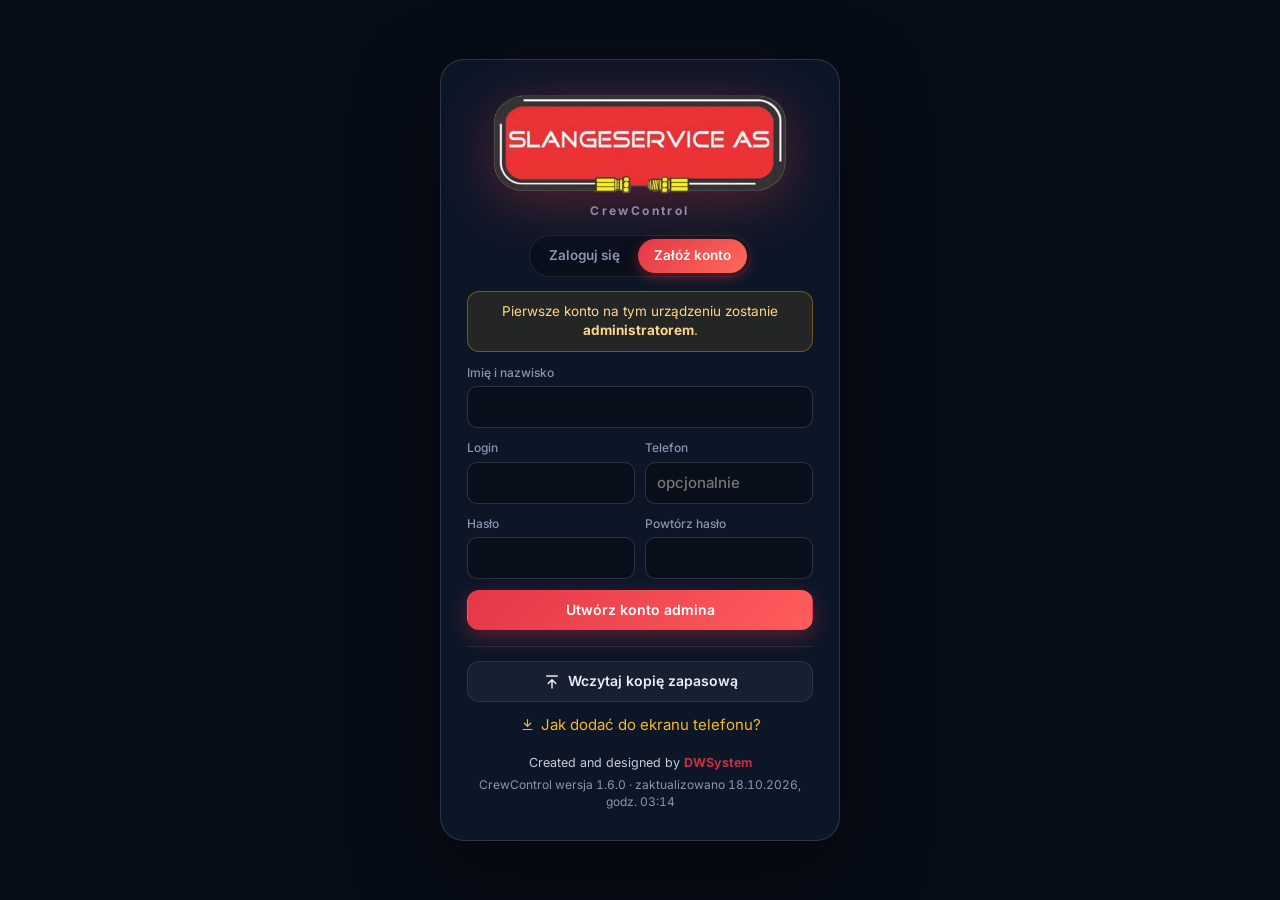
==== commit bdf7efd0: "v1.6.0 – języki PL/NO/EN z tłumaczeniem wiadomości, kopie zapasowe (konto/użytkownik/części/całość)," ====
--- a/index.html
+++ b/index.html
@@ -746,6 +746,18 @@
 .rate-row .muted{font-weight:400}
 .col.gap{display:flex;flex-direction:column;gap:14px}
 
+/* ---------- języki, tłumaczenia, kopie, konta ---------- */
+.langs{display:grid;grid-template-columns:repeat(3,1fr);gap:8px;margin-bottom:12px}
+.langs .flag{font-size:26px;line-height:1}
+.m-tr{display:flex;align-items:center;gap:6px;flex-wrap:wrap;margin-top:6px;font-size:11.5px}
+.m-tr .i{width:12px;height:12px}
+.bk-parts{display:grid;grid-template-columns:repeat(auto-fill,minmax(210px,1fr));gap:8px;margin-bottom:14px}
+.bk-parts .check{padding:9px 11px;border-radius:10px;border:1px solid var(--line);background:rgba(0,0,0,.22)}
+.card-h h3 .i{width:17px;height:17px;vertical-align:-3px;margin-right:4px;color:var(--accent)}
+.acctbl{min-width:900px}
+.acctbl tr.off td{opacity:.55}
+.acctbl .acts{white-space:nowrap;display:flex;gap:4px;justify-content:flex-end}
+
 </style>
 </head>
 <body>
@@ -763,8 +775,8 @@
    ========================================================= */
 'use strict';
 
-const VERSION = '1.5.0';
-const BUILD = '2026-10-18T03:09:47.586Z'; // build.js wstawia tu datę i godzinę aktualizacji
+const VERSION = '1.6.0';
+const BUILD = '2026-10-18T03:14:22.480Z'; // build.js wstawia tu datę i godzinę aktualizacji
 const DWS_URL = 'https://github.com/daniosagand98';
 function buildLabel() { const d = new Date(BUILD); if (isNaN(d)) return ''; const p = n => String(n).padStart(2, '0'); return `${p(d.getDate())}.${p(d.getMonth() + 1)}.${d.getFullYear()}, godz. ${p(d.getHours())}:${p(d.getMinutes())}`; }
 function footHTML() { const b = buildLabel(); return `<div class="foot-by">Created and designed by <a href="${DWS_URL}" target="_blank" rel="noopener">DWSystem</a></div><div class="foot-ver">CrewControl wersja ${VERSION}${b ? ` · zaktualizowano ${b}` : ''}</div>`; }
@@ -1134,6 +1146,7 @@
   { id: 'reports', icon: 'flag', label: 'Zgłoszenia', min: 3 },
   { id: 'projects', icon: 'folder', label: 'Projekty', min: 2, hide: ['ksiegowa'] },
   { id: 'people', icon: 'users', label: 'Pracownicy', min: 3 },
+  { id: 'backup', icon: 'dl', label: 'Kopie zapasowe', min: 3 },
   { id: 'admin', icon: 'shield', label: 'Panel admina', min: 4 },
 ];
 const BNAV = ['dash', 'hours', 'rota', 'tickets'];
@@ -1168,7 +1181,7 @@
 }
 function shell(v) {
   const navItems = NAV.filter(navOk);
-  const link = (n, cls = '') => { const b = navBadge(n.id); return `<a href="#${n.id}" class="${cls} ${VIEW === n.id ? 'on' : ''}" data-act="go" data-v="${n.id}">${ic(n.icon)}<span>${n.label}</span>${b ? `<b class="badge">${b}</b>` : ''}</a>`; };
+  const link = (n, cls = '') => { const b = navBadge(n.id); return `<a href="#${n.id}" class="${cls} ${VIEW === n.id ? 'on' : ''}" data-act="go" data-v="${n.id}">${ic(n.icon)}<span>${navLabel(n)}</span>${b ? `<b class="badge">${b}</b>` : ''}</a>`; };
   const unread = unreadCount();
   return `${previewBar()}
   <div class="shell">
@@ -1191,8 +1204,8 @@
       <section class="view" key="${VIEW}">${v.html}</section>
       <footer class="foot">${footHTML()}<div class="foot-note">${esc(COMPANY)} · ${PREVIEW ? 'tryb podglądu (dane demo, lokalnie)' : 'dane zapisywane lokalnie w tej przeglądarce'}</div></footer>
     </main>
-    <nav class="bnav">${bnav().map(id => { const n = NAV.find(x => x.id === id); const b = navBadge(id); return `<a href="#${id}" class="${VIEW === id ? 'on' : ''}" data-act="go" data-v="${id}">${ic(n.icon)}<span>${n.label.split(' ')[0]}</span>${b ? `<b class="badge">${b}</b>` : ''}</a>`; }).join('')}
-      <a href="#more" data-act="menu">${ic('menu')}<span>Więcej</span>${(navBadge('msgs') + navBadge('cards') + navBadge('people')) ? `<b class="badge">${navBadge('msgs') + navBadge('cards') + navBadge('people')}</b>` : ''}</a></nav>
+    <nav class="bnav">${bnav().map(id => { const n = NAV.find(x => x.id === id); const b = navBadge(id); return `<a href="#${id}" class="${VIEW === id ? 'on' : ''}" data-act="go" data-v="${id}">${ic(n.icon)}<span>${navLabel(n).split(' ')[0]}</span>${b ? `<b class="badge">${b}</b>` : ''}</a>`; }).join('')}
+      <a href="#more" data-act="menu">${ic('menu')}<span>${NAV_T[langOf()]?.more || 'Więcej'}</span>${(navBadge('msgs') + navBadge('cards') + navBadge('people')) ? `<b class="badge">${navBadge('msgs') + navBadge('cards') + navBadge('people')}</b>` : ''}</a></nav>
   </div>`;
 }
 let LAST_VIEW = null, LAST_ARG = null, LAST_ME = null;
@@ -2110,7 +2123,7 @@
   let changed = false; list.forEach(m => { m.readBy = m.readBy || []; if (m.fromId !== ME.id && !m.readBy.includes(ME.id)) { m.readBy.push(ME.id); m._new = true; changed = true; } });
   if (changed) save();
   const to = m => m.toType === 'all' ? 'Wszyscy' : m.toType === 'group' ? (groupById(m.toId)?.name || 'grupa') : nameOf(m.toId);
-  const html = `<div class="msgs">${list.map((m, i) => { const mine = m.fromId === ME.id; const r = `<div class="msg anim ${mine ? 'mine' : ''} ${m._new ? 'new' : ''}" style="--i:${Math.min(i, 8)}">${mine ? '' : avatar(userById(m.fromId))}<div class="bubble"><div class="m-meta"><b>${mine ? 'Ty' : esc(nameOf(m.fromId))}</b> → ${esc(to(m))} · ${relTime(m.createdAt)}</div><div class="m-text">${esc(m.text).replace(/\n/g, '<br>')}</div>${!mine ? `${can.foreman() ? `<button type="button" class="link small" data-act="msg-reply" data-id="${m.fromId}">Odpowiedz</button>` : ''}` : `<span class="muted small">przeczytało: ${(m.readBy || []).length}</span>`}</div></div>`; delete m._new; return r; }).join('') || empty('Brak wiadomości', 'chat')}</div>`;
+  const html = `<div class="msgs">${list.map((m, i) => { const mine = m.fromId === ME.id; const r = `<div class="msg anim ${mine ? 'mine' : ''} ${m._new ? 'new' : ''}" style="--i:${Math.min(i, 8)}">${mine ? '' : avatar(userById(m.fromId))}<div class="bubble"><div class="m-meta"><b>${mine ? 'Ty' : esc(nameOf(m.fromId))}</b> → ${esc(to(m))} · ${relTime(m.createdAt)}</div>${msgTextHTML(m)}${!mine ? `${can.foreman() ? `<button type="button" class="link small" data-act="msg-reply" data-id="${m.fromId}">Odpowiedz</button>` : ''}` : `<span class="muted small">przeczytało: ${(m.readBy || []).length}</span>`}</div></div>`; delete m._new; return r; }).join('') || empty('Brak wiadomości', 'chat')}</div>`;
   return { title: 'Wiadomości', sub: can.foreman() ? 'Do osoby, rotacji lub wszystkich' : 'Wiadomości od kierownictwa', html, action: can.foreman() ? `<button type="button" class="btn primary" data-act="msg-new">${ic('send')}<span class="hide-s"> Napisz</span></button>` : '' };
 };
 
@@ -2204,6 +2217,143 @@
 };
 
 /* ----- ADMIN ----- */
+/* =========================================================
+   JĘZYKI (PL / NO / EN) + automatyczne tłumaczenie wiadomości
+   ========================================================= */
+const LANGS = { pl: { label: 'Polski', flag: '🇵🇱', api: 'pl-PL' }, no: { label: 'Norsk', flag: '🇳🇴', api: 'nb-NO' }, en: { label: 'English', flag: '🇬🇧', api: 'en-GB' } };
+const langOf = (u = ME) => LANGS[u?.lang] ? u.lang : 'pl';
+// nawigacja w języku użytkownika (reszta interfejsu na razie po polsku)
+const NAV_T = {
+  no: { dash: 'Oversikt', hours: 'Arbeidstimer', rota: 'Turnus og plan', rotations: 'Styr turnuser', pay: 'Lønn', houses: 'Kart', cars: 'Biler', cards: 'Drivstoffkort', tickets: 'Billetter og reise', docs: 'Dokumenter', msgs: 'Meldinger', reports: 'Meldinger til ledelsen', projects: 'Prosjekter', people: 'Ansatte', backup: 'Sikkerhetskopi', admin: 'Adminpanel', more: 'Mer' },
+  en: { dash: 'Dashboard', hours: 'Work hours', rota: 'Schedule & rotations', rotations: 'Manage rotations', pay: 'Payroll', houses: 'Map', cars: 'Cars', cards: 'Fuel cards', tickets: 'Tickets & travel', docs: 'Documents', msgs: 'Messages', reports: 'Reports', projects: 'Projects', people: 'Employees', backup: 'Backups', admin: 'Admin panel', more: 'More' },
+};
+const navLabel = n => NAV_T[langOf()]?.[n.id] || n.label;
+const TR_UI = {
+  pl: { tr: 'przetłumaczono z', orig: 'Pokaż oryginał', back: 'Pokaż tłumaczenie', wait: 'tłumaczę…', fail: 'Tłumaczenie niedostępne (brak internetu lub limit) – pokazuję oryginał' },
+  no: { tr: 'oversatt fra', orig: 'Vis original', back: 'Vis oversettelse', wait: 'oversetter…', fail: 'Oversettelse utilgjengelig – viser originalen' },
+  en: { tr: 'translated from', orig: 'Show original', back: 'Show translation', wait: 'translating…', fail: 'Translation unavailable – showing original' },
+};
+const TR_PENDING = new Set();
+// darmowe API MyMemory (działa z przeglądarki); tekst dzielony na kawałki ≤ 450 bajtów
+async function translateText(text, from, to) {
+  const parts = []; let cur = '';
+  for (const s of String(text).split(/(?<=[.!?\n])\s*/)) {
+    if (new TextEncoder().encode(cur + ' ' + s).length > 450 && cur) { parts.push(cur); cur = s; } else cur = cur ? cur + ' ' + s : s;
+  }
+  if (cur) parts.push(cur);
+  const out = [];
+  for (const q of parts) {
+    const r = await fetch(`https://api.mymemory.translated.net/get?q=${encodeURIComponent(q)}&langpair=${LANGS[from].api}|${LANGS[to].api}`);
+    if (!r.ok) throw new Error('HTTP ' + r.status);
+    const j = await r.json(); const t = j?.responseData?.translatedText;
+    if (!t || j.responseStatus >= 400 || /MYMEMORY WARNING|QUERY LENGTH LIMIT/i.test(t)) throw new Error(t || 'brak tłumaczenia');
+    out.push(t);
+  }
+  const ta = document.createElement('textarea'); ta.innerHTML = out.join(' '); return ta.value;
+}
+function msgTextHTML(m) {
+  const to = langOf(), from = LANGS[m.lang] ? m.lang : 'pl', T = TR_UI[to];
+  if (m.fromId === ME.id || from === to) return `<div class="m-text">${esc(m.text).replace(/\n/g, '<br>')}</div>`;
+  const tr = m.tr?.[to], showOrig = SHOW_ORIG.has(m.id);
+  if (!tr) {
+    if (m.trFail?.[to]) return `<div class="m-text">${esc(m.text).replace(/\n/g, '<br>')}</div><div class="m-tr muted small">${ic('warn')} ${T.fail}</div>`;
+    queueTranslate(m, from, to);
+    return `<div class="m-text">${esc(m.text).replace(/\n/g, '<br>')}</div><div class="m-tr muted small">${LANGS[from].flag} → ${LANGS[to].flag} ${T.wait}</div>`;
+  }
+  return `<div class="m-text">${esc(showOrig ? m.text : tr).replace(/\n/g, '<br>')}</div><div class="m-tr muted small">${LANGS[from].flag} ${T.tr} ${LANGS[from].label} · <button type="button" class="link small" data-act="msg-orig" data-id="${m.id}">${showOrig ? T.back : T.orig}</button></div>`;
+}
+const SHOW_ORIG = new Set();
+function queueTranslate(m, from, to) {
+  const k = m.id + to; if (TR_PENDING.has(k)) return; TR_PENDING.add(k);
+  translateText(m.text, from, to).then(t => { m.tr = m.tr || {}; m.tr[to] = t; }).catch(() => { m.trFail = m.trFail || {}; m.trFail[to] = Date.now(); })
+    .finally(() => { TR_PENDING.delete(k); save(); if (VIEW === 'msgs' || VIEW === 'dash') render(); });
+}
+
+/* =========================================================
+   KOPIE ZAPASOWE – cały program, wybrany użytkownik, wybrane części, własne konto
+   ========================================================= */
+const BK_PARTS = {
+  hours: { label: 'Godziny pracy + projekty', keys: ['hours', 'projects'] },
+  housing: { label: 'Domy, auta, tankowania', keys: ['houses', 'cars', 'refuels'] },
+  rot: { label: 'Rotacje', keys: ['groups'] },
+  tickets: { label: 'Bilety', keys: ['tickets'] },
+  docs: { label: 'Dokumenty', keys: ['docs'] },
+  msgs: { label: 'Wiadomości', keys: ['messages'] },
+  cards: { label: 'Karty paliwowe', keys: ['fuelCards', 'cardTransfers'] },
+  reports: { label: 'Zgłoszenia', keys: ['reports'] },
+  pay: { label: 'Wypłaty i stawki', keys: [], pay: true },
+};
+const fileIdsOf = db => [...(db.tickets || []).flatMap(t => t.fileIds || []), ...(db.docs || []).map(d => d.fileId), ...(db.refuels || []).map(r => r.fileId), ...(db.reports || []).flatMap(r => r.fileIds || [])].filter(Boolean);
+// kierownik/księgowa/pracownik nie dostaje w kopii autora anonimowych zgłoszeń, haseł ani kodów odzyskiwania innych osób
+function sanitize(db, opts = {}) {
+  const d = JSON.parse(JSON.stringify(db));
+  if (!can.admin()) {
+    (d.reports || []).forEach(r => { if (r.anon) r.fromId = ''; });
+    (d.users || []).forEach(u => { if (u.id !== ME.id || opts.dropOwnSecrets) { delete u.pass; delete u.recovery; } });
+  }
+  if (!can.pay() && !opts.keepPay) { delete d.pay; (d.users || []).forEach(u => { if (u.pay) delete u.pay.note; }); }
+  return d;
+}
+async function downloadBackup(scope, db, label) {
+  const ids = new Set(fileIdsOf(db));
+  const files = (await FS.all().catch(() => [])).filter(f => scope === 'all' || ids.has(f.id));
+  const enc = await Promise.all(files.map(f => new Promise(res => { const r = new FileReader(); r.onload = () => res({ id: f.id, name: f.name, type: f.type, at: f.at, data: r.result }); r.readAsDataURL(f.blob); })));
+  const blob = new Blob([JSON.stringify({ app: 'CrewControl', version: VERSION, scope, label, by: ME.id, at: new Date().toISOString(), db, files: enc })], { type: 'application/json' });
+  const a = document.createElement('a'); a.href = URL.createObjectURL(blob); a.download = `crewcontrol-${scope}-${label.toLowerCase().replace(/[^a-z0-9ąćęłńóśźż]+/gi, '-')}-${isoLocal()}.json`; document.body.appendChild(a); a.click(); a.remove();
+  DB.meta.lastBackup = Date.now(); log(`Kopia zapasowa: ${label}`); save(); toast('Kopia pobrana: ' + label);
+}
+function userSlice(u, own = false) {
+  const mine = x => x.userId === u.id;
+  const d = {
+    users: [u],
+    hours: DB.hours.filter(mine),
+    docs: DB.docs.filter(mine),
+    tickets: DB.tickets.filter(t => t.groupId === u.groupId || (t.userIds || []).includes(u.id)),
+    messages: DB.messages.filter(m => m.fromId === u.id || (m.toType === 'user' && m.toId === u.id) || m.toType === 'all' || (m.toType === 'group' && m.toId === u.groupId)),
+    reports: DB.reports.filter(r => r.fromId === u.id && (own || can.admin() || !r.anon)),
+    refuels: DB.refuels.filter(r => r.userId === u.id),
+    cardTransfers: DB.cardTransfers.filter(t => t.fromId === u.id || t.toId === u.id),
+    projects: DB.projects, groups: DB.groups.filter(g => g.id === u.groupId),
+    houses: DB.houses.filter(h => h.id === u.houseId), cars: DB.cars.filter(c => c.id === u.carId),
+  };
+  return sanitize(d, { dropOwnSecrets: true, keepPay: own });
+}
+VIEWS.backup = () => {
+  const ed = can.manage(), parts = Object.entries(BK_PARTS).filter(([k]) => k !== 'pay' || can.pay());
+  let html = `<div class="grid2">
+    <div class="card anim"><div class="card-h"><h3>${ic('shield')} Cały program</h3></div><p class="muted small">Wszystkie dane i pliki (bilety, umowy, paragony, zrzuty ekranu). Tą kopią można przenieść aplikację na inne urządzenie.${!can.admin() ? ' Autorzy anonimowych zgłoszeń i hasła innych osób nie są zapisywani.' : ''}</p>
+      <button type="button" class="btn primary block" data-act="bk-all">${ic('dl')} Pobierz kopię całości</button>
+      <div class="muted small" style="margin-top:10px">Ostatnia kopia: ${DB.meta.lastBackup ? fmtTs(DB.meta.lastBackup) : 'nigdy'}</div></div>
+    <div class="card anim" style="--i:1"><div class="card-h"><h3>${ic('users')} Wybrany użytkownik</h3></div><p class="muted small">Konto, godziny, dokumenty, bilety, wiadomości i zgłoszenia jednej osoby.</p>
+      <label>Użytkownik<select id="bkUser">${activeUsers().map(u => opt(u.id, `${u.name} (${ROLES[u.role].label})`)).join('')}</select></label>
+      <button type="button" class="btn primary block" data-act="bk-user">${ic('dl')} Pobierz kopię użytkownika</button></div>
+  </div>
+  <div class="card anim" style="--i:2"><div class="card-h"><h3>${ic('folder')} Wybrane części</h3></div>
+    <div class="bk-parts">${parts.map(([k, p]) => `<label class="check"><input type="checkbox" name="bkpart" value="${k}" ${k === 'hours' ? 'checked' : ''}> ${p.label}</label>`).join('')}</div>
+    <button type="button" class="btn primary" data-act="bk-parts">${ic('dl')} Pobierz wybrane</button></div>
+  <div class="card anim" style="--i:3"><div class="card-h"><h3>${ic('up')} Przywracanie</h3></div>
+    <p class="muted small">Kopia <b>całości</b> zastępuje obecne dane. Kopia <b>użytkownika</b> lub <b>wybranych części</b> jest <b>dołączana</b> – brakujące wpisy wracają, istniejące są aktualizowane, nic nie jest kasowane.</p>
+    <label class="btn ghost block filebtn">${ic('up')} Wybierz plik kopii<input type="file" accept=".json,application/json" data-chg="restore" hidden></label>
+    ${PREVIEW && can.admin() ? `<button type="button" class="btn danger block" data-act="reset-demo" style="margin-top:8px">${ic('trash')} Zresetuj dane demo</button>` : ''}</div>`;
+  return { title: 'Kopie zapasowe', sub: ed ? 'Cały program, wybrany użytkownik albo wybrane części' : '', html };
+};
+// dołączanie kopii częściowej: upsert po id; istniejących kont nie nadpisujemy (hasła zostają)
+async function mergeBackup(j) {
+  const d = j.db; let n = 0;
+  for (const k of Object.keys(emptyDB())) {
+    if (!Array.isArray(d[k]) || !Array.isArray(DB[k])) continue;
+    for (const x of d[k]) {
+      if (!x || !x.id) continue;
+      const i = DB[k].findIndex(y => y.id === x.id);
+      if (i < 0) { DB[k].push(x); n++; }
+      else if (k !== 'users') { DB[k][i] = { ...DB[k][i], ...x }; n++; }
+    }
+  }
+  if (d.pay && can.pay()) { const P = payCfg(); Object.assign(P.groups, d.pay.groups || {}); Object.assign(P.projects, d.pay.projects || {}); }
+  for (const x of j.files || []) { if (await FS.get(x.id).catch(() => null)) continue; const blob = await (await fetch(x.data)).blob(); await FS.put({ id: x.id, name: x.name, type: x.type, at: x.at, blob, size: blob.size }); }
+  return n;
+}
+
 /* =========================================================
    WYPŁATY – stawki (domyślna → rotacja → projekt → indywidualna) i rozliczenia
    ========================================================= */
@@ -2370,18 +2520,25 @@
   const online = us.filter(u => u.lastSeen && now - u.lastSeen < 5 * 60000).length;
   const today = us.filter(u => u.lastSeen && now - u.lastSeen < 864e5).length;
   const logs = DB.logs.filter(l => !ST.logUser || l.userId === ST.logUser).slice(0, 150);
+  const resetsOpen = DB.resetRequests.filter(r => r.status === 'open' && userById(r.userId));
   let html = `<div class="stats">${stat('Online teraz', online, { icon: 'eye', tone: 'green' })}${stat('Aktywni (24 h)', today, { icon: 'users', tone: 'blue', i: 1 })}${stat('Kont', DB.users.length, { icon: 'shield', i: 2 })}${stat('Wpisów w logu', DB.logs.length, { icon: 'file', i: 3 })}</div>
   <div class="grid2"><div class="card anim" style="--i:4"><div class="card-h"><h3>Kto był online</h3></div>
     ${us.map(u => { const on = u.lastSeen && now - u.lastSeen < 5 * 60000; const hM = sumH(DB.hours.filter(h => h.userId === u.id && h.date.startsWith(monthNow()))); return `<div class="li click" data-act="go-user" data-id="${u.id}">${avatar(u)}<div class="grow"><b>${esc(u.name)}</b> <span class="role r-${u.role}">${ROLES[u.role].label}</span><div class="muted small"><span class="odot ${on ? 'on' : ''}"></span>${on ? 'online' : relTime(u.lastSeen)} · ${fmtH(hM)} w tym mies.</div></div>${ic('eye')}</div>`; }).join('')}</div>
-  <div class="card anim" style="--i:5"><div class="card-h"><h3>Kopia zapasowa</h3></div>
-    <p class="muted small">Pobierz całą aplikację (dane + pliki: bilety, umowy) jako jeden plik JSON. Możesz ją później przywrócić.</p>
-    <div class="col gap"><button type="button" class="btn primary block" data-act="backup">${ic('dl')} Pobierz kopię zapasową</button>
-    <label class="btn ghost block filebtn">${ic('up')} Przywróć z kopii<input type="file" accept=".json,application/json" data-chg="restore" hidden></label>
-    ${PREVIEW ? `<button type="button" class="btn danger block" data-act="reset-demo">${ic('trash')} Zresetuj dane demo</button>` : ''}</div>
+  <div class="card anim" style="--i:5"><div class="card-h"><h3>Kopie i reset hasła</h3></div>
+    <div class="col gap"><button type="button" class="btn primary block" data-act="go" data-v="backup">${ic('dl')} Kopie zapasowe (całość / użytkownik / części)</button>
+    ${resetsOpen.length ? resetsOpen.map(r => { const u = userById(r.userId); return `<div class="li">${avatar(u)}<div class="grow"><b>${esc(u.name)}</b><div class="muted small">prosi o reset hasła · ${relTime(r.at)}</div></div><button type="button" class="btn sm primary" data-act="admin-set-pass" data-id="${u.id}" data-req="${r.id}">${ic('key')} Ustaw</button></div>`; }).join('') : '<div class="muted small">Brak próśb o reset hasła.</div>'}</div>
     <div class="muted small" style="margin-top:12px">Ostatnia kopia: ${DB.meta.lastBackup ? fmtTs(DB.meta.lastBackup) : 'nigdy'}</div></div></div>
+  <div class="card anim" style="--i:6"><div class="card-h"><h3>Wszystkie konta</h3><span class="pill">${DB.users.length}</span></div>
+    <div class="tl-wrap"><table class="paytbl acctbl"><thead><tr><th>Osoba</th><th>Login</th><th>E-mail</th><th>Ranga</th><th>Język</th><th>Ostatnio</th><th>Status</th><th></th></tr></thead><tbody>
+    ${[...DB.users].sort((a, b) => (b.lastSeen || 0) - (a.lastSeen || 0)).map(u => { const on = u.lastSeen && now - u.lastSeen < 5 * 60000; return `<tr class="${u.active === false ? 'off' : ''}">
+      <td><button type="button" class="linkrow" data-act="go-user" data-id="${u.id}">${avatar(u)}<b>${esc(u.name)}</b></button></td><td>@${esc(u.login)}</td><td>${esc(u.email || '—')}</td><td><span class="role r-${u.role}">${ROLES[u.role].label}</span></td><td>${LANGS[langOf(u)].flag}</td>
+      <td><span class="odot ${on ? 'on' : ''}"></span>${on ? 'online' : relTime(u.lastSeen)}</td>
+      <td>${u.pending ? '<span class="pill warn">czeka</span>' : u.active === false ? '<span class="pill bad">zablokowane</span>' : '<span class="pill ok">aktywne</span>'}</td>
+      <td class="acts"><button type="button" class="ib sm" data-act="user-edit" data-id="${u.id}" title="Edytuj (dane, e-mail, ranga)">${ic('edit')}</button><button type="button" class="ib sm" data-act="admin-set-pass" data-id="${u.id}" title="Ustaw nowe hasło">${ic('key')}</button><button type="button" class="ib sm" data-act="bk-user-id" data-id="${u.id}" title="Kopia zapasowa użytkownika">${ic('dl')}</button>${u.id !== REAL.id ? `<button type="button" class="ib sm" data-act="acc-toggle" data-id="${u.id}" title="${u.active === false ? 'Odblokuj' : 'Zablokuj'} konto">${ic(u.active === false ? 'check' : 'x')}</button>` : ''}</td></tr>`; }).join('')}
+    </tbody></table></div></div>
   <div class="card anim" style="--i:6"><div class="card-h"><h3>Logi systemu</h3><select data-chg="log-user" class="mini">${userOpts(ST.logUser, () => true, 'Wszyscy')}</select></div>
     ${logs.map(l => `<div class="log"><span class="muted small">${fmtTs(l.at)}</span><b>${esc(nameOf(l.userId))}</b><span>${esc(l.action)}</span></div>`).join('') || empty('Brak logów', 'shield')}</div>`;
-  return { title: 'Panel admina', sub: 'Aktywność, logi, kopia zapasowa', html };
+  return { title: 'Panel admina', sub: 'Kto był online, wszystkie konta, e-maile, hasła, kopie zapasowe i logi', html };
 };
 
 /* =========================================================
@@ -2403,10 +2560,31 @@
         ${tile('acc-email', 'mail', 'Zmień e-mail', ME.email ? esc(ME.email) : 'Nie podano adresu')}
         ${tile('acc-boss', 'flag', 'Napisz do kierownika', 'Zgłoszenie, informacja albo skarga – także anonimowo')}
         ${tile('acc-bug', 'bug', 'Zgłoś błąd w aplikacji', 'Opis + maks. 3 zrzuty ekranu')}
+        ${tile('acc-lang', 'chat', 'Język / Språk / Language', `${LANGS[langOf()].flag} ${LANGS[langOf()].label} – wiadomości tłumaczą się na ten język`)}
+        ${tile('acc-backup', 'dl', 'Kopia mojego konta', 'Pobierz swoje dane: godziny, dokumenty, bilety, wiadomości')}
         ${tile('acc-mine', 'file', 'Moje zgłoszenia', mine.length ? `${mine.length} wysłanych` : 'Jeszcze nic nie wysłano', mine.filter(r => r.reply && !r.replySeen).length)}
       </div>
       <div class="row gap wrap"><button type="button" class="btn ghost" data-act="go-user" data-id="${ME.id}">Mój profil</button><button type="button" class="btn ghost" data-act="install-help">${ic('dl')} Dodaj do ekranu</button>${canPass ? `<button type="button" class="btn ghost" data-act="new-recovery">${ic('key')} Nowy kod odzyskiwania</button>` : ''}${!PREVIEW ? `<button type="button" class="btn danger" data-act="logout">${ic('logout')} Wyloguj</button>` : ''}</div>`);
   },
+  'acc-lang': () => {
+    modal('Język / Språk / Language', `<div class="langs">${Object.entries(LANGS).map(([k, l]) => `<label class="rchip"><input type="radio" name="lang" value="${k}" ${langOf() === k ? 'checked' : ''}><span class="flag">${l.flag}</span><span>${l.label}</span></label>`).join('')}</div>
+      <p class="muted small">Wiadomości od kierownika, foremana i księgowej będą automatycznie tłumaczone na wybrany język (zawsze możesz zobaczyć oryginał). Twoje wiadomości są wysyłane w tym języku i tłumaczone u odbiorcy. Menu też zmieni język.</p>`, {
+      submitLabel: 'Zapisz', onSubmit: fd => { const l = fd.get('lang'); if (!LANGS[l]) return; ME.lang = l; log('Język: ' + LANGS[l].label); save(); render(); toast(LANGS[l].flag + ' ' + LANGS[l].label); },
+    });
+  },
+  'acc-backup': () => { closeModal(); downloadBackup('user', userSlice(ME, true), ME.name); },
+  'msg-orig': el => { const id = el.dataset.id; SHOW_ORIG.has(id) ? SHOW_ORIG.delete(id) : SHOW_ORIG.add(id); render(); },
+  'bk-all': () => { if (!can.manage()) return; downloadBackup('all', sanitize(DB), 'cały program'); },
+  'bk-user': () => { if (!can.manage()) return; const u = userById($('#bkUser')?.value); if (u) downloadBackup('user', userSlice(u), u.name); },
+  'bk-user-id': el => { if (!can.manage()) return; const u = userById(el.dataset.id); if (u) downloadBackup('user', userSlice(u), u.name); },
+  'bk-parts': () => {
+    if (!can.manage()) return; const ks = $$('[name=bkpart]:checked').map(x => x.value); if (!ks.length) return toast('Zaznacz co najmniej jedną część', 'err');
+    const d = { users: DB.users.map(u => ({ id: u.id, name: u.name, login: u.login, role: u.role })) };
+    ks.forEach(k => BK_PARTS[k].keys.forEach(c => { d[c] = DB[c]; }));
+    if (ks.includes('pay') && can.pay()) { d.pay = DB.pay; }
+    downloadBackup('parts', sanitize(d, { keepPay: ks.includes('pay') }), ks.map(k => BK_PARTS[k].label.split(' ')[0]).join('+'));
+  },
+  'acc-toggle': el => { const u = userById(el.dataset.id); if (!u || u.id === REAL.id) return; u.active = u.active === false; log(`${u.active ? 'Odblokowano' : 'Zablokowano'} konto ${u.name}`); save(); render(); toast(`${u.name}: konto ${u.active ? 'aktywne' : 'zablokowane'}`); },
   'acc-pass': () => {
     if (!(ME.id === REAL.id && !PREVIEW)) return toast(PREVIEW ? 'W trybie podglądu zmiana hasła jest wyłączona' : 'Hasło zmienisz tylko na swoim koncie', 'info');
     modal('Zmień hasło', `<label>Obecne hasło<input name="old" type="password" required autocomplete="current-password"></label><label>Nowe hasło<input name="pass" type="password" minlength="4" required autocomplete="new-password"></label><label>Powtórz nowe hasło<input name="pass2" type="password" minlength="4" required autocomplete="new-password"></label>`, {
@@ -2637,7 +2815,7 @@
   'card-give': el => {
     const c = DB.fuelCards.find(x => x.id === el.dataset.id);
     modal('Przekaż kartę – ' + c.name, `<p class="muted small">Odbiorca musi potwierdzić w aplikacji, że dostał kartę. Do tego czasu karta jest zapisana na ${esc(nameOf(c.holderId))}.</p><label>Komu dajesz kartę?<select name="toId" required>${userOpts('', u => u.id !== c.holderId)}</select></label>`, {
-      submitLabel: 'Przekaż', onSubmit: fd => { const to = fd.get('toId'); if (!to) throw new Error('Wybierz osobę'); DB.cardTransfers.push({ id: uid(), cardId: c.id, fromId: c.holderId || ME.id, toId: to, byId: ME.id, status: 'pending', createdAt: Date.now() }); DB.messages.push({ id: uid(), fromId: ME.id, toType: 'user', toId: to, text: `🔑 Przekazuję Ci kartę paliwową ${c.name} (•••• ${c.last4}). Potwierdź odbiór w zakładce Karty paliwowe.`, createdAt: Date.now(), readBy: [] }); log(`Przekazanie karty ${c.name} → ${nameOf(to)} (czeka)`); save(); render(); toast('Wysłano – czeka na potwierdzenie'); },
+      submitLabel: 'Przekaż', onSubmit: fd => { const to = fd.get('toId'); if (!to) throw new Error('Wybierz osobę'); DB.cardTransfers.push({ id: uid(), cardId: c.id, fromId: c.holderId || ME.id, toId: to, byId: ME.id, status: 'pending', createdAt: Date.now() }); DB.messages.push({ id: uid(), lang: langOf(), fromId: ME.id, toType: 'user', toId: to, text: `🔑 Przekazuję Ci kartę paliwową ${c.name} (•••• ${c.last4}). Potwierdź odbiór w zakładce Karty paliwowe.`, createdAt: Date.now(), readBy: [] }); log(`Przekazanie karty ${c.name} → ${nameOf(to)} (czeka)`); save(); render(); toast('Wysłano – czeka na potwierdzenie'); },
     });
   },
   'card-accept': el => { const t = DB.cardTransfers.find(x => x.id === el.dataset.id); if (!t) return; const c = DB.fuelCards.find(x => x.id === t.cardId); t.status = 'accepted'; t.resolvedAt = Date.now(); if (c) c.holderId = t.toId; log(`Potwierdzono odbiór karty ${c?.name}`); save(); render(); toast('Karta jest teraz u Ciebie'); },
@@ -2672,8 +2850,8 @@
           const nt = { id: uid(), ...d, fileIds: ids, createdBy: ME.id, createdAt: Date.now() }; DB.tickets.push(nt);
           if (fd.get('notify') === 'on') {
             const txt = `✈️ Bilety: ${d.direction === 'PL' ? 'wyjazd do Polski' : 'przyjazd do Norwegii'} ${fmtDate(d.date)} ${d.depTime} ${d.flightNo}. Pobierz w zakładce „Bilety i dojazd”.${d.note ? '\n' + d.note : ''}`;
-            if (d.groupId) DB.messages.push({ id: uid(), fromId: ME.id, toType: 'group', toId: d.groupId, text: txt, createdAt: Date.now(), readBy: [] });
-            d.userIds.filter(u => userById(u)?.groupId !== d.groupId).forEach(u => DB.messages.push({ id: uid(), fromId: ME.id, toType: 'user', toId: u, text: txt, createdAt: Date.now(), readBy: [] }));
+            if (d.groupId) DB.messages.push({ id: uid(), lang: langOf(), fromId: ME.id, toType: 'group', toId: d.groupId, text: txt, createdAt: Date.now(), readBy: [] });
+            d.userIds.filter(u => userById(u)?.groupId !== d.groupId).forEach(u => DB.messages.push({ id: uid(), lang: langOf(), fromId: ME.id, toType: 'user', toId: u, text: txt, createdAt: Date.now(), readBy: [] }));
           }
           log(`Wysłano bilety ${d.flightNo} do ${groupById(d.groupId)?.name || 'wybranych osób'} (${ids.length} plików)`);
         }
@@ -2737,7 +2915,7 @@
     <label class="mt-group" ${type !== 'group' ? 'hidden' : ''}>Grupa<select name="toGroup">${DB.groups.map(g => opt(g.id, `${g.name} (${crew().filter(u => u.groupId === g.id).length} os.)`, type === 'group' && g.id === toId)).join('')}</select></label>
     <label>Treść<textarea name="text" rows="4" required></textarea></label>`, {
     submitLabel: 'Wyślij',
-    onSubmit: fd => { const tt = fd.get('toType'); const to = tt === 'user' ? fd.get('toUser') : tt === 'group' ? fd.get('toGroup') : ''; if (tt !== 'all' && !to) throw new Error('Wybierz odbiorcę'); DB.messages.push({ id: uid(), fromId: ME.id, toType: tt, toId: to, text: String(fd.get('text')).trim(), createdAt: Date.now(), readBy: [] }); log(`Wiadomość → ${tt === 'all' ? 'wszyscy' : tt === 'group' ? groupById(to)?.name : nameOf(to)}`); save(); render(); toast('Wysłano'); },
+    onSubmit: fd => { const tt = fd.get('toType'); const to = tt === 'user' ? fd.get('toUser') : tt === 'group' ? fd.get('toGroup') : ''; if (tt !== 'all' && !to) throw new Error('Wybierz odbiorcę'); DB.messages.push({ id: uid(), lang: langOf(), fromId: ME.id, toType: tt, toId: to, text: String(fd.get('text')).trim(), createdAt: Date.now(), readBy: [] }); log(`Wiadomość → ${tt === 'all' ? 'wszyscy' : tt === 'group' ? groupById(to)?.name : nameOf(to)}`); save(); render(); toast('Wysłano'); },
   });
 }
 const CHG = {
@@ -2760,6 +2938,12 @@
     const f = el.files[0]; if (!f) return;
     try {
       const j = JSON.parse(await f.text()); if (!j.db || !j.db.users) throw new Error('To nie jest kopia CrewControl');
+      if (j.scope && j.scope !== 'all') {
+        if (!REAL || !can.manage()) throw new Error('Kopię użytkownika lub części może dołączyć kierownik albo admin (po zalogowaniu)');
+        if (!confirm(`Dołączyć kopię „${j.label || j.scope}” z ${j.at}? Brakujące dane wrócą, nic nie zostanie usunięte.`)) return;
+        const n = await mergeBackup(j); log(`Dołączono kopię: ${j.label || j.scope}`); save(); render(); el.value = ''; return toast(`Dołączono (${n} wpisów)`);
+      }
+      if (REAL && !can.manage()) throw new Error('Pełną kopię przywraca kierownik albo admin');
       if (!confirm(`Przywrócić kopię z ${j.at}? Obecne dane zostaną zastąpione.`)) return;
       await FS.clear().catch(() => { });
       for (const x of j.files || []) { const blob = await (await fetch(x.data)).blob(); await FS.put({ id: x.id, name: x.name, type: x.type, at: x.at, blob, size: blob.size }); }
@@ -2790,7 +2974,7 @@
 function openMenu() {
   const items = NAV.filter(navOk);
   const d = document.createElement('div'); d.className = 'sheet-ov'; d.dataset.act = 'close-menu';
-  d.innerHTML = `<div class="sheet" onclick="event.stopPropagation()"><div class="grab"></div><div class="sheet-grid">${items.map(n => { const b = navBadge(n.id); return `<a href="#${n.id}" class="${VIEW === n.id ? 'on' : ''}" data-act="go" data-v="${n.id}">${ic(n.icon)}<span>${n.label}</span>${b ? `<b class="badge">${b}</b>` : ''}</a>`; }).join('')}</div>
+  d.innerHTML = `<div class="sheet" onclick="event.stopPropagation()"><div class="grab"></div><div class="sheet-grid">${items.map(n => { const b = navBadge(n.id); return `<a href="#${n.id}" class="${VIEW === n.id ? 'on' : ''}" data-act="go" data-v="${n.id}">${ic(n.icon)}<span>${navLabel(n)}</span>${b ? `<b class="badge">${b}</b>` : ''}</a>`; }).join('')}</div>
   <button type="button" class="me wide" data-act="profile">${avatar(ME)}<div><div class="me-n">${esc(ME.name)}</div><div class="me-r">${ROLES[ME.role].label}</div></div></button></div>`;
   d.querySelector('.sheet').addEventListener('click', e => { const el = e.target.closest('[data-act]'); if (el) { e.preventDefault(); const fn = ACT[el.dataset.act]; closeMenu(); fn && fn(el, e); } });
   document.body.appendChild(d); requestAnimationFrame(() => d.classList.add('in'));
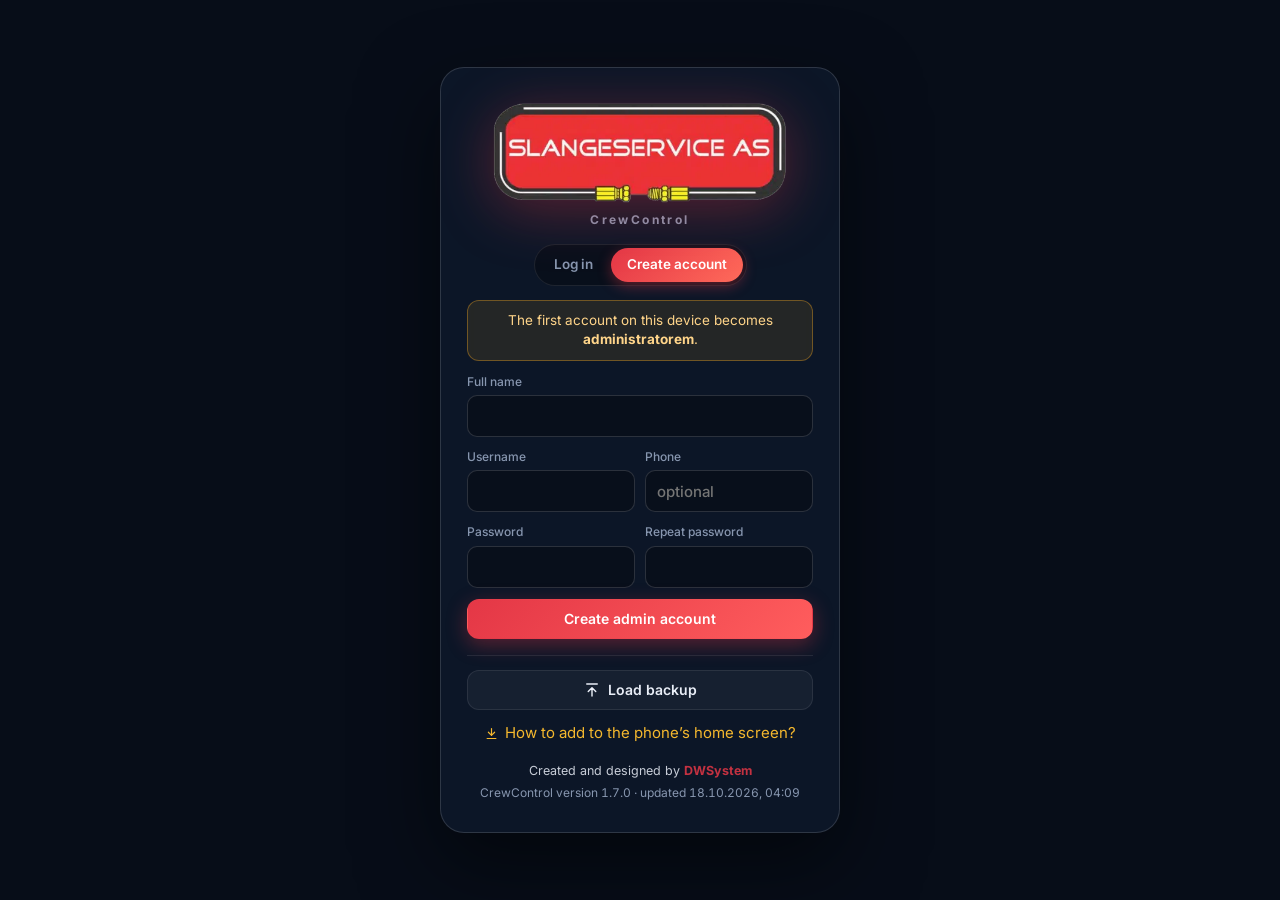
==== commit 1da5b909: "v1.7.0 – pełne tłumaczenie PL/NO/EN, instrukcje dla każdej rangi ze zrzutami, prezentacja dla szefa," ====
--- a/index.html
+++ b/index.html
@@ -758,6 +758,138 @@
 .acctbl tr.off td{opacity:.55}
 .acctbl .acts{white-space:nowrap;display:flex;gap:4px;justify-content:flex-end}
 
+/* ---------- auta: problemy, EU, przebieg ---------- */
+.cprob{display:inline-grid;place-items:center;min-width:20px;height:20px;padding:0 6px;border-radius:999px;background:var(--accent);color:#fff;font-size:11.5px;font-weight:800;line-height:1;flex:none;box-shadow:0 0 0 2px rgba(228,55,70,.25)}
+.cprob.big{display:inline-flex;align-items:center;gap:5px;height:30px;padding:0 11px;font-size:14px;border:0;cursor:pointer;animation:pulse3 2s infinite}
+.cprob.big .i{width:15px;height:15px}
+.car.has-prob{border-color:rgba(228,55,70,.55)}
+.car .card-h{gap:8px}
+.car-t{display:flex;align-items:center;gap:10px;flex-wrap:wrap;flex:1;min-width:0}
+.car-t h3{margin:0}
+.car-big{display:grid;grid-template-columns:1fr 1fr;gap:10px;margin:4px 0 12px}
+.car-big>div{display:flex;flex-direction:column;gap:2px;padding:12px;border-radius:12px;background:rgba(0,0,0,.22);border:1px solid var(--line)}
+.car-big span{font-size:11.5px;text-transform:uppercase;letter-spacing:.06em;color:var(--muted);font-weight:600}
+.car-big b{font-size:19px;font-variant-numeric:tabular-nums}
+.car-big em{font-style:normal;font-size:12px;color:var(--muted)}
+.car-big .eu.ok{color:#56d364}.car-big .eu.warn{color:#ffc85c}.car-big .eu.bad{color:#ff8a94}
+.car-probs{display:flex;flex-direction:column;gap:6px;padding:10px 12px;margin-bottom:12px;border-radius:12px;background:rgba(228,55,70,.07);border:1px solid rgba(228,55,70,.35)}
+.car-probs .btn{align-self:flex-start}
+.cp-row{display:flex;align-items:center;gap:8px;font-size:13px}
+.cp-row .i{width:15px;height:15px;color:var(--accent);flex:none}
+.cars-hint{margin:2px 0 14px;display:flex;align-items:center;gap:6px}
+.cars-hint .i{width:14px;height:14px}
+.rep-car{display:flex;align-items:center;gap:7px;font-size:13.5px}
+.rep-car .i{width:15px;height:15px;color:#58a6ff}
+.hcar .btn .i{width:14px;height:14px}
+
+/* ---------- instrukcje ---------- */
+.gtabs .glang button{padding:6px 10px}
+.gprint-h{display:none}
+.gintro p{margin:0;line-height:1.55}
+.gaddr .url{font-size:16px;word-break:break-all}
+.gaddr .row>.i{color:var(--accent);width:22px;height:22px}
+.gscreen{background:var(--card);border:1px solid var(--line);border-radius:18px;padding:18px;margin-bottom:16px;break-inside:avoid}
+.gs-h{display:flex;gap:12px;align-items:flex-start;margin-bottom:14px}
+.gs-h h3{margin:0 0 3px;font-size:18px}
+.gs-h p{margin:0}
+.gs-n{flex:none;font-size:12px;font-weight:700;color:var(--muted);border:1px solid var(--line);border-radius:999px;padding:3px 9px;margin-top:2px}
+.gs-body{display:grid;gap:18px;align-items:start}
+.gs-body.tall{grid-template-columns:minmax(220px,300px) 1fr}
+.gs-body.wide{grid-template-columns:1fr}
+.gshot{position:relative;margin:0;border-radius:14px;overflow:hidden;border:1px solid var(--line2);background:#0b1220;box-shadow:0 14px 40px rgba(0,0,0,.4)}
+.gs-body.tall .gshot{border-radius:26px;border-width:6px;border-color:#1c2433}
+.gshot img{display:block;width:100%;height:100%;object-fit:cover;object-position:top}
+.gs-missing{display:grid;place-items:center;height:100%;color:var(--muted)}
+.gmark{position:absolute;transform:translate(-30%,-30%);width:26px;height:26px;border-radius:50%;background:var(--accent);color:#fff;font-weight:800;font-size:13.5px;display:grid;place-items:center;box-shadow:0 0 0 3px rgba(255,255,255,.9),0 6px 16px rgba(0,0,0,.5);z-index:2}
+.gmark.static{position:static;transform:none;flex:none;width:24px;height:24px;font-size:12.5px;box-shadow:none}
+.gs-list{list-style:none;margin:0;padding:0;display:flex;flex-direction:column;gap:10px}
+.gs-list li{display:flex;gap:10px;align-items:flex-start;line-height:1.45}
+.gs-body.wide .gs-list{display:grid;grid-template-columns:repeat(auto-fill,minmax(260px,1fr))}
+.gi-steps{display:flex;flex-direction:column;gap:16px}
+.gi-step{display:grid;grid-template-columns:110px 1fr;gap:14px;align-items:center}
+.gi-step p{margin:4px 0 0}
+.gi-n{font-size:11.5px;text-transform:uppercase;letter-spacing:.06em;color:var(--accent);font-weight:700}
+.pmock{position:relative;width:110px;height:200px;border-radius:20px;border:4px solid #2a3343;background:#f4f6fa;overflow:hidden;display:flex;flex-direction:column;font-size:8.5px;color:#222;box-shadow:0 8px 22px rgba(0,0,0,.4)}
+.pm-notch{position:absolute;top:3px;left:50%;transform:translateX(-50%);width:34px;height:7px;border-radius:6px;background:#111;z-index:2}
+.pm-page{flex:1;padding:22px 9px 6px;display:flex;flex-direction:column;gap:6px}
+.pm-logo{height:22px;border-radius:5px;background:linear-gradient(90deg,#e43746,#ff6a5a)}
+.pm-l{height:7px;border-radius:4px;background:#d7dce5}.pm-l.s{width:60%}
+.pm-safari,.pm-chrome{background:#e9ecf2;padding:5px 6px;display:flex;flex-direction:column;gap:4px}
+.pm-chrome{flex-direction:row;align-items:center;padding-top:18px}
+.pm-chrome b{font-size:13px;padding:0 4px}
+.pm-url{background:#fff;border-radius:6px;padding:3px 6px;flex:1;color:#555}
+.pm-bot{display:flex;justify-content:space-between;padding:0 4px;font-style:normal}
+.pm-bot i{font-style:normal;font-size:10px}
+.pm-sheet,.pm-menu,.pm-dlg{position:absolute;left:4px;right:4px;background:#fff;border-radius:10px;box-shadow:0 -4px 18px rgba(0,0,0,.25);padding:4px;display:flex;flex-direction:column;gap:2px}
+.pm-sheet{bottom:4px}.pm-menu{top:30px;left:30px}.pm-dlg{bottom:50px;padding:8px;gap:8px}
+.pm-row{padding:5px 6px;border-radius:6px}
+.pm-row.tgl{display:flex;justify-content:space-between;margin:6px}
+.pm-row.tgl em{width:16px;height:9px;border-radius:9px;background:#34c759}
+.pm-add{display:flex;justify-content:space-between;padding:20px 8px 6px;color:#0a84ff}
+.pm-dlg .pm-add{padding:0}
+.pm-app{display:flex;align-items:center;gap:6px;padding:8px}
+.pm-ico{width:24px;height:24px;border-radius:6px;background:linear-gradient(135deg,#e43746,#ff6a5a)}
+.pm-ico.g{background:#c9cfd9}
+.pm-home{display:grid;grid-template-columns:repeat(3,1fr);gap:8px;padding:24px 8px;background:linear-gradient(160deg,#4b6cb7,#182848);flex:1;color:#fff}
+.pm-hi{display:flex;flex-direction:column;align-items:center;gap:2px;font-size:7px}
+.pmock .hl{outline:2px solid #e43746;outline-offset:1px;border-radius:6px;background:rgba(228,55,70,.18);animation:pulse3 1.6s infinite}
+@media (max-width:760px){.gs-body.tall{grid-template-columns:1fr}.gs-body.tall .gshot{max-width:300px;margin:0 auto}.gi-step{grid-template-columns:90px 1fr}.pmock{transform:scale(.82);transform-origin:left center}}
+@media print{
+  body{background:#fff!important;color:#111!important}
+  .side,.top,.bnav,.pbar,.noprint,.foot,.bg,#toasts{display:none!important}
+  .shell{display:block!important}.main{padding:0!important}
+  .gprint-h{display:block;font-size:14px;margin-bottom:10px}
+  .gscreen,.card{background:#fff!important;border-color:#ccc!important;box-shadow:none!important;color:#111!important}
+  .muted{color:#555!important}
+  .gscreen{page-break-inside:avoid}
+}
+.acc-langs{display:grid;grid-template-columns:repeat(3,1fr);gap:6px}
+.acc-langs button{display:flex;align-items:center;justify-content:center;gap:6px;padding:9px 6px;border-radius:11px;border:1px solid var(--line);background:rgba(0,0,0,.22);color:var(--text);font:inherit;font-size:13px;font-weight:600;cursor:pointer}
+.acc-langs button.on{border-color:var(--accent);background:rgba(228,55,70,.12)}
+.acc-langs .flag{font-size:17px;line-height:1}
+.sheet .acc-langs{margin-top:10px}
+.gs-path{display:inline-flex;align-items:center;gap:6px;margin-top:4px;padding:4px 10px;border-radius:999px;background:rgba(228,55,70,.12);color:#ff8a94;font-size:12.5px;font-weight:600}
+.gs-path .i{width:13px;height:13px}
+
+/* ---------- prezentacja ---------- */
+.pitch-body{display:flex;flex-direction:column;gap:18px}
+.pslide{position:relative;background:linear-gradient(160deg,rgba(255,255,255,.04),rgba(255,255,255,.015));border:1px solid var(--line);border-radius:22px;padding:34px 36px;break-inside:avoid;page-break-inside:avoid}
+.pslide h2{margin:0 0 8px;font-size:30px;letter-spacing:-.02em}
+.ps-s{margin:0 0 18px;font-size:17px;color:var(--muted);line-height:1.5}
+.ps-n{position:absolute;top:14px;right:18px;font-size:12px;color:var(--muted);font-variant-numeric:tabular-nums}
+.ps-list{list-style:none;margin:0;padding:0;display:flex;flex-direction:column;gap:11px}
+.ps-list li{display:flex;gap:10px;align-items:flex-start;font-size:16px;line-height:1.45}
+.ps-list .i{width:20px;height:20px;flex:none;color:#fff;background:linear-gradient(135deg,#e43746,#ff6a5a);border-radius:50%;padding:3px;margin-top:1px}
+.pslide.cover{text-align:center;padding:56px 30px;background:radial-gradient(120% 120% at 50% 0%,rgba(228,55,70,.28),transparent 60%),linear-gradient(160deg,#111a2b,#0b1220)}
+.pslide.cover h2{font-size:52px;margin-top:10px}
+.pslide.cover .ps-s{font-size:20px;max-width:720px;margin:0 auto 22px;color:var(--text);opacity:.85}
+.ps-logo{height:70px;border-radius:12px}
+.ps-tags{display:flex;flex-wrap:wrap;gap:8px;justify-content:center}
+.ps-tags span{padding:7px 14px;border-radius:999px;border:1px solid var(--line2);background:rgba(0,0,0,.25);font-size:13.5px;font-weight:600}
+.pslide.withimg{display:grid;grid-template-columns:1fr 1.25fr;gap:30px;align-items:center}
+.pslide.withimg.mob{grid-template-columns:1.4fr .8fr}
+.ps-img{margin:0;border-radius:14px;overflow:hidden;border:1px solid var(--line2);box-shadow:0 18px 50px rgba(0,0,0,.45);background:#0b1220}
+.pslide.mob .ps-img{border-radius:26px;border:6px solid #1c2433;max-width:300px;justify-self:center}
+.ps-img img{display:block;width:100%}
+.ps-roles{display:grid;grid-template-columns:repeat(auto-fit,minmax(200px,1fr));gap:12px}
+.ps-roles div{display:flex;flex-direction:column;gap:6px;padding:16px;border-radius:14px;background:rgba(0,0,0,.22);border:1px solid var(--line)}
+.ps-roles b{font-size:17px;color:#ff8a94}
+.ps-roles span{color:var(--muted);line-height:1.45}
+.pitch-ov{position:fixed;inset:0;z-index:200;background:#060b14;display:flex;flex-direction:column}
+.pov-stage{flex:1;display:block;position:relative;padding:3vh 4vw 0;overflow:hidden}
+.pov-stage .pslide{display:none;height:calc(100% - 2vh);overflow:auto;border-radius:24px}
+.pov-stage .pslide.on{display:block;animation:up .45s var(--ease)}
+.pov-stage .pslide.withimg.on{display:grid}
+.pov-stage .pslide.cover.on{display:flex;flex-direction:column;align-items:center;justify-content:center}
+.pov-stage .pslide h2{font-size:clamp(28px,4vw,48px)}
+.pov-stage .ps-list li,.pov-stage .ps-s{font-size:clamp(16px,1.6vw,22px)}
+.pov-stage .pslide.cover h2{font-size:clamp(40px,7vw,84px)}
+.pov-bar{display:flex;align-items:center;justify-content:center;gap:12px;padding:12px}
+.pov-n{min-width:70px;text-align:center;color:var(--muted);font-variant-numeric:tabular-nums}
+@media (max-width:760px){.pslide{padding:24px 18px}.pslide.withimg,.pslide.withimg.mob{grid-template-columns:1fr}.pslide h2{font-size:24px}.pslide.cover h2{font-size:38px}}
+@media (max-width:640px){.alert{flex-wrap:wrap}.alert>.grow{flex:1 1 calc(100% - 40px)}}
+@media print{.pslide{background:#fff!important;color:#111!important;border-color:#ccc!important;margin-bottom:12px}.pslide.cover{background:#fff!important}.ps-s,.ps-roles span{color:#444!important}}
+
 </style>
 </head>
 <body>
@@ -775,8 +907,9 @@
    ========================================================= */
 'use strict';
 
-const VERSION = '1.6.0';
-const BUILD = '2026-10-18T03:14:22.480Z'; // build.js wstawia tu datę i godzinę aktualizacji
+const VERSION = '1.7.0';
+const BUILD = '2026-10-18T04:09:48.511Z'; // build.js wstawia tu datę i godzinę aktualizacji
+const GUIDE_IMG = {"a-panel.en":"guide/a-panel.en.webp?v=mvdb42jl","a-panel.no":"guide/a-panel.no.webp?v=mvdb42jl","a-panel.pl":"guide/a-panel.pl.webp?v=mvdb42jl","a-preview.en":"guide/a-preview.en.webp?v=mvdb42jl","a-preview.no":"guide/a-preview.no.webp?v=mvdb42jl","a-preview.pl":"guide/a-preview.pl.webp?v=mvdb42jl","a-reports.en":"guide/a-reports.en.webp?v=mvdb42jl","a-reports.no":"guide/a-reports.no.webp?v=mvdb42jl","a-reports.pl":"guide/a-reports.pl.webp?v=mvdb42jl","f-add.en":"guide/f-add.en.webp?v=mvdb42jl","f-add.no":"guide/f-add.no.webp?v=mvdb42jl","f-add.pl":"guide/f-add.pl.webp?v=mvdb42jl","f-msg.en":"guide/f-msg.en.webp?v=mvdb42jl","f-msg.no":"guide/f-msg.no.webp?v=mvdb42jl","f-msg.pl":"guide/f-msg.pl.webp?v=mvdb42jl","f-proj.en":"guide/f-proj.en.webp?v=mvdb42jl","f-proj.no":"guide/f-proj.no.webp?v=mvdb42jl","f-proj.pl":"guide/f-proj.pl.webp?v=mvdb42jl","f-team.en":"guide/f-team.en.webp?v=mvdb42jl","f-team.no":"guide/f-team.no.webp?v=mvdb42jl","f-team.pl":"guide/f-team.pl.webp?v=mvdb42jl","k-backup.en":"guide/k-backup.en.webp?v=mvdb42jl","k-backup.no":"guide/k-backup.no.webp?v=mvdb42jl","k-backup.pl":"guide/k-backup.pl.webp?v=mvdb42jl","k-cars.en":"guide/k-cars.en.webp?v=mvdb42jl","k-cars.no":"guide/k-cars.no.webp?v=mvdb42jl","k-cars.pl":"guide/k-cars.pl.webp?v=mvdb42jl","k-dash.en":"guide/k-dash.en.webp?v=mvdb42jl","k-dash.no":"guide/k-dash.no.webp?v=mvdb42jl","k-dash.pl":"guide/k-dash.pl.webp?v=mvdb42jl","k-map.en":"guide/k-map.en.webp?v=mvdb42jl","k-map.no":"guide/k-map.no.webp?v=mvdb42jl","k-map.pl":"guide/k-map.pl.webp?v=mvdb42jl","k-people.en":"guide/k-people.en.webp?v=mvdb42jl","k-people.no":"guide/k-people.no.webp?v=mvdb42jl","k-people.pl":"guide/k-people.pl.webp?v=mvdb42jl","k-plan.en":"guide/k-plan.en.webp?v=mvdb42jl","k-plan.no":"guide/k-plan.no.webp?v=mvdb42jl","k-plan.pl":"guide/k-plan.pl.webp?v=mvdb42jl","k-reports.en":"guide/k-reports.en.webp?v=mvdb42jl","k-reports.no":"guide/k-reports.no.webp?v=mvdb42jl","k-reports.pl":"guide/k-reports.pl.webp?v=mvdb42jl","k-rot.en":"guide/k-rot.en.webp?v=mvdb42jl","k-rot.no":"guide/k-rot.no.webp?v=mvdb42jl","k-rot.pl":"guide/k-rot.pl.webp?v=mvdb42jl","k-tickets.en":"guide/k-tickets.en.webp?v=mvdb42jl","k-tickets.no":"guide/k-tickets.no.webp?v=mvdb42jl","k-tickets.pl":"guide/k-tickets.pl.webp?v=mvdb42jl","q-dash.en":"guide/q-dash.en.webp?v=mvdb42jl","q-dash.no":"guide/q-dash.no.webp?v=mvdb42jl","q-dash.pl":"guide/q-dash.pl.webp?v=mvdb42jl","q-detail.en":"guide/q-detail.en.webp?v=mvdb42jl","q-detail.no":"guide/q-detail.no.webp?v=mvdb42jl","q-detail.pl":"guide/q-detail.pl.webp?v=mvdb42jl","q-hours.en":"guide/q-hours.en.webp?v=mvdb42jl","q-hours.no":"guide/q-hours.no.webp?v=mvdb42jl","q-hours.pl":"guide/q-hours.pl.webp?v=mvdb42jl","q-rates.en":"guide/q-rates.en.webp?v=mvdb42jl","q-rates.no":"guide/q-rates.no.webp?v=mvdb42jl","q-rates.pl":"guide/q-rates.pl.webp?v=mvdb42jl","q-run.en":"guide/q-run.en.webp?v=mvdb42jl","q-run.no":"guide/q-run.no.webp?v=mvdb42jl","q-run.pl":"guide/q-run.pl.webp?v=mvdb42jl","q-user.en":"guide/q-user.en.webp?v=mvdb42jl","q-user.no":"guide/q-user.no.webp?v=mvdb42jl","q-user.pl":"guide/q-user.pl.webp?v=mvdb42jl","w-account.en":"guide/w-account.en.webp?v=mvdb42jl","w-account.no":"guide/w-account.no.webp?v=mvdb42jl","w-account.pl":"guide/w-account.pl.webp?v=mvdb42jl","w-anon.en":"guide/w-anon.en.webp?v=mvdb42jl","w-anon.no":"guide/w-anon.no.webp?v=mvdb42jl","w-anon.pl":"guide/w-anon.pl.webp?v=mvdb42jl","w-cards.en":"guide/w-cards.en.webp?v=mvdb42jl","w-cards.no":"guide/w-cards.no.webp?v=mvdb42jl","w-cards.pl":"guide/w-cards.pl.webp?v=mvdb42jl","w-carprob.en":"guide/w-carprob.en.webp?v=mvdb42jl","w-carprob.no":"guide/w-carprob.no.webp?v=mvdb42jl","w-carprob.pl":"guide/w-carprob.pl.webp?v=mvdb42jl","w-dash.en":"guide/w-dash.en.webp?v=mvdb42jl","w-dash.no":"guide/w-dash.no.webp?v=mvdb42jl","w-dash.pl":"guide/w-dash.pl.webp?v=mvdb42jl","w-hours.en":"guide/w-hours.en.webp?v=mvdb42jl","w-hours.no":"guide/w-hours.no.webp?v=mvdb42jl","w-hours.pl":"guide/w-hours.pl.webp?v=mvdb42jl","w-menu.en":"guide/w-menu.en.webp?v=mvdb42jl","w-menu.no":"guide/w-menu.no.webp?v=mvdb42jl","w-menu.pl":"guide/w-menu.pl.webp?v=mvdb42jl","w-msgs.en":"guide/w-msgs.en.webp?v=mvdb42jl","w-msgs.no":"guide/w-msgs.no.webp?v=mvdb42jl","w-msgs.pl":"guide/w-msgs.pl.webp?v=mvdb42jl","w-pay.en":"guide/w-pay.en.webp?v=mvdb42jl","w-pay.no":"guide/w-pay.no.webp?v=mvdb42jl","w-pay.pl":"guide/w-pay.pl.webp?v=mvdb42jl","w-rota.en":"guide/w-rota.en.webp?v=mvdb42jl","w-rota.no":"guide/w-rota.no.webp?v=mvdb42jl","w-rota.pl":"guide/w-rota.pl.webp?v=mvdb42jl","w-tickets.en":"guide/w-tickets.en.webp?v=mvdb42jl","w-tickets.no":"guide/w-tickets.no.webp?v=mvdb42jl","w-tickets.pl":"guide/w-tickets.pl.webp?v=mvdb42jl"}; // build.js: zrzuty do instrukcji
 const DWS_URL = 'https://github.com/daniosagand98';
 function buildLabel() { const d = new Date(BUILD); if (isNaN(d)) return ''; const p = n => String(n).padStart(2, '0'); return `${p(d.getDate())}.${p(d.getMonth() + 1)}.${d.getFullYear()}, godz. ${p(d.getHours())}:${p(d.getMinutes())}`; }
 function footHTML() { const b = buildLabel(); return `<div class="foot-by">Created and designed by <a href="${DWS_URL}" target="_blank" rel="noopener">DWSystem</a></div><div class="foot-ver">CrewControl wersja ${VERSION}${b ? ` · zaktualizowano ${b}` : ''}</div>`; }
@@ -854,8 +987,15 @@
 function isoLocal(d = new Date()) { const z = d.getTimezoneOffset() * 60000; return new Date(d - z).toISOString().slice(0, 10); }
 const monthNow = () => isoLocal().slice(0, 7);
 function addDays(ds, n) { const d = new Date(ds + 'T12:00'); d.setDate(d.getDate() + n); return isoLocal(d); }
-const DOW = ['nd', 'pn', 'wt', 'śr', 'cz', 'pt', 'sb'];
-const MONTHS = ['styczeń', 'luty', 'marzec', 'kwiecień', 'maj', 'czerwiec', 'lipiec', 'sierpień', 'wrzesień', 'październik', 'listopad', 'grudzień'];
+const DOW_L = { pl: ['nd', 'pn', 'wt', 'śr', 'cz', 'pt', 'sb'], no: ['sø', 'ma', 'ti', 'on', 'to', 'fr', 'lø'], en: ['Sun', 'Mon', 'Tue', 'Wed', 'Thu', 'Fri', 'Sat'] };
+const MONTHS_L = {
+  pl: ['styczeń', 'luty', 'marzec', 'kwiecień', 'maj', 'czerwiec', 'lipiec', 'sierpień', 'wrzesień', 'październik', 'listopad', 'grudzień'],
+  no: ['januar', 'februar', 'mars', 'april', 'mai', 'juni', 'juli', 'august', 'september', 'oktober', 'november', 'desember'],
+  en: ['January', 'February', 'March', 'April', 'May', 'June', 'July', 'August', 'September', 'October', 'November', 'December'],
+};
+const curLang = () => { try { return ME ? langOf() : browserLang(); } catch (_) { return 'pl'; } };
+const DOW = new Proxy([], { get: (_, k) => DOW_L[curLang()][k] ?? DOW_L.pl[k] });
+const MONTHS = new Proxy([], { get: (_, k) => MONTHS_L[curLang()][k] ?? MONTHS_L.pl[k] });
 function fmtDate(ds) { if (!ds) return '—'; const d = new Date(ds + 'T12:00'); return `${DOW[d.getDay()]} ${String(d.getDate()).padStart(2, '0')}.${String(d.getMonth() + 1).padStart(2, '0')}.${d.getFullYear()}`; }
 function fmtMonth(m) { const [y, mm] = m.split('-'); return `${MONTHS[+mm - 1]} ${y}`; }
 function fmtTs(ts) { if (!ts) return '—'; const d = new Date(ts); return `${String(d.getDate()).padStart(2, '0')}.${String(d.getMonth() + 1).padStart(2, '0')} ${String(d.getHours()).padStart(2, '0')}:${String(d.getMinutes()).padStart(2, '0')}`; }
@@ -1073,7 +1213,9 @@
 const projById = id => DB.projects.find(p => p.id === id);
 const activeUsers = () => DB.users.filter(u => u.active !== false && !u.pending);
 // ekipa = ludzie, którzy pracują w godzinach (kierownik = właściciel/koordynator na stałej pensji – bez godzin, domów, rotacji)
-const crew = () => activeUsers().filter(u => u.role !== 'kierownik' && u.role !== 'ksiegowa');
+// kierownictwo (admin, kierownik, księgowa) mieszka w Norwegii na stałe – bez rotacji, domu, auta i godzin
+const isMgmt = (u = ME) => ['admin', 'kierownik', 'ksiegowa'].includes(u?.role);
+const crew = () => activeUsers().filter(u => !isMgmt(u));
 const isBoss = (u = ME) => u?.role === 'kierownik';
 
 function touch() {
@@ -1147,6 +1289,8 @@
   { id: 'projects', icon: 'folder', label: 'Projekty', min: 2, hide: ['ksiegowa'] },
   { id: 'people', icon: 'users', label: 'Pracownicy', min: 3 },
   { id: 'backup', icon: 'dl', label: 'Kopie zapasowe', min: 3 },
+  { id: 'guide', icon: 'file', label: 'Instrukcje', min: 1, hide: ['ksiegowa'] },
+  { id: 'pitch', icon: 'target', label: 'Prezentacja', min: 4 },
   { id: 'admin', icon: 'shield', label: 'Panel admina', min: 4 },
 ];
 const BNAV = ['dash', 'hours', 'rota', 'tickets'];
@@ -1162,6 +1306,7 @@
   if (id === 'msgs') return unreadCount();
   if (id === 'cards') return pendingForMe().length;
   if (id === 'reports') return openReportsCount();
+  if (id === 'cars' && can.manage()) return DB.reports.filter(r => r.type === 'car' && r.status === 'open').length;
   if (id === 'people' && can.manage()) return DB.users.filter(u => u.pending).length + (DB.resetRequests || []).filter(r => r.status === 'open').length;
   return 0;
 }
@@ -1204,7 +1349,7 @@
       <section class="view" key="${VIEW}">${v.html}</section>
       <footer class="foot">${footHTML()}<div class="foot-note">${esc(COMPANY)} · ${PREVIEW ? 'tryb podglądu (dane demo, lokalnie)' : 'dane zapisywane lokalnie w tej przeglądarce'}</div></footer>
     </main>
-    <nav class="bnav">${bnav().map(id => { const n = NAV.find(x => x.id === id); const b = navBadge(id); return `<a href="#${id}" class="${VIEW === id ? 'on' : ''}" data-act="go" data-v="${id}">${ic(n.icon)}<span>${navLabel(n).split(' ')[0]}</span>${b ? `<b class="badge">${b}</b>` : ''}</a>`; }).join('')}
+    <nav class="bnav">${bnav().map(id => { const n = NAV.find(x => x.id === id); const b = navBadge(id); return `<a href="#${id}" class="${VIEW === id ? 'on' : ''}" data-act="go" data-v="${id}">${ic(n.icon)}<span>${({ no: { hours: 'Timer', rota: 'Plan', tickets: 'Billetter', pay: 'Lønn', msgs: 'Meldinger' }, en: { hours: 'Hours', rota: 'Schedule', tickets: 'Tickets', pay: 'Payroll', msgs: 'Messages' } })[langOf()]?.[id] || navLabel(n).split(' ')[0]}</span>${b ? `<b class="badge">${b}</b>` : ''}</a>`; }).join('')}
       <a href="#more" data-act="menu">${ic('menu')}<span>${NAV_T[langOf()]?.more || 'Więcej'}</span>${(navBadge('msgs') + navBadge('cards') + navBadge('people')) ? `<b class="badge">${navBadge('msgs') + navBadge('cards') + navBadge('people')}</b>` : ''}</a></nav>
   </div>`;
 }
@@ -1313,7 +1458,7 @@
   if (pass.length < 4) throw new Error('Hasło musi mieć min. 4 znaki');
   if (pass !== String(fd.get('pass2'))) throw new Error('Hasła nie są takie same');
   const first = DB.users.length === 0;
-  const u = { id: uid(), name, login, pass: await sha(pass), role: first ? 'admin' : 'pracownik', phone: String(fd.get('phone') || ''), email: '', houseId: '', carId: '', groupId: '', active: true, pending: !first, createdAt: Date.now(), lastSeen: first ? Date.now() : 0 };
+  const u = { id: uid(), name, login, lang: browserLang(), pass: await sha(pass), role: first ? 'admin' : 'pracownik', phone: String(fd.get('phone') || ''), email: '', houseId: '', carId: '', groupId: '', active: true, pending: !first, createdAt: Date.now(), lastSeen: first ? Date.now() : 0 };
   let code = '';
   if (first) { code = genCode(); u.recovery = await sha(code); }
   DB.users.push(u);
@@ -1394,18 +1539,18 @@
   const pend = pendingForMe();
   const house = houseById(ME.houseId), car = carById(ME.carId);
   const myCards = DB.fuelCards.filter(c => c.holderId === ME.id);
-  const boss = isBoss();
+  const boss = isMgmt();
   const tickets = DB.tickets.filter(t => (boss || t.groupId === ME.groupId || (t.userIds || []).includes(ME.id)) && t.date >= T).sort((a, b) => a.date.localeCompare(b.date));
   const msgs = myMessages().filter(m => m.fromId !== ME.id).sort((a, b) => b.createdAt - a.createdAt).slice(0, 3);
   const hr = new Date().getHours();
   const hello = hr < 5 ? 'Dobranoc' : hr < 12 ? 'Dzień dobry' : hr < 18 ? 'Cześć' : 'Dobry wieczór';
 
   let heroSub, heroAct;
-  if (boss) {
+  if (isMgmt()) {
     const inNO = crew().filter(u => rotStatus(groupById(u.groupId), T) === 'NO');
     const doneToday = inNO.filter(u => DB.hours.some(h => h.userId === u.id && h.date === T)).length;
     heroSub = `W Norwegii dziś: <b>${inNO.length}</b> os. · godziny wpisane dziś: <b>${doneToday}</b> z ${inNO.length}`;
-    heroAct = `<button type="button" class="btn primary" data-act="hours-add-for">${ic('plus')} Dodaj godziny pracownikowi</button>`;
+    heroAct = ME.role === 'ksiegowa' ? `<button type="button" class="btn primary" data-act="go" data-v="pay">${ic('coin')} Rozliczenie wypłat</button>` : `<button type="button" class="btn primary" data-act="hours-add-for">${ic('plus')} Dodaj godziny pracownikowi</button>`;
   } else {
     heroSub = st ? `Jesteś teraz: ${statusPill(st)} ${nc ? `· zmiana za <b>${nc.days}</b> dni (${fmtDate(nc.date)})` : ''}` : 'Nie masz jeszcze przypisanej rotacji.';
     heroAct = todayH.length ? `<span class="pill ok">${ic('check')} Dziś wpisano ${fmtH(sumH(todayH))}</span>` : `<button type="button" class="btn primary" data-act="go" data-v="hours">${ic('plus')} Wpisz dzisiejsze godziny</button>`;
@@ -1452,6 +1597,13 @@
       <div class="card anim" style="--i:8"><div class="card-h"><h3>Auta – przypomnienia</h3></div>
         ${carAlerts().length ? carAlerts().map(a => `<div class="li">${ic('car')}<div class="grow"><b>${esc(a.car.name)}</b> <span class="muted small">${esc(a.car.plate)}</span><div class="muted small">${a.text}</div></div><span class="pill warn">!</span></div>`).join('') : empty('Wszystko w porządku', 'check')}
       </div></div>`;
+  } else if (isMgmt()) {
+    const ws = crew(), teamH = sumH(DB.hours.filter(h => h.date.startsWith(M)));
+    html += `<div class="stats">
+      ${stat('Pracowników', ws.length, { icon: 'users', i: 1 })}
+      ${stat('W Norwegii teraz', ws.filter(u => rotStatus(groupById(u.groupId), T) === 'NO').length, { icon: 'pin', tone: 'blue', i: 2 })}
+      ${stat(`Godziny zespołu – ${MONTHS[+M.slice(5) - 1]}`, round2(teamH), { icon: 'clock', go: 'hours', i: 3, dec: 0, suf: ' h' })}
+    </div>`;
   } else {
     html += `<div class="stats">
       ${stat(`Moje godziny – ${MONTHS[+M.slice(5) - 1]}`, round2(myH), { icon: 'clock', go: 'hours', i: 1, suf: ' h' })}
@@ -1460,10 +1612,10 @@
       ${stat('Karta paliwowa', myCards.length ? esc(myCards.map(c => '•••• ' + c.last4).join(', ')) : 'nie mam', { icon: 'card', go: 'cards', i: 4 })}
     </div>`;
   }
-  if (!can.manage() && house) {
+  if (!isMgmt() && house) {
     const mates = crew().filter(u => u.houseId === house.id && u.id !== ME.id), hc = carsOfHouse(house.id);
     html += `<div class="card anim myhouse" style="--i:8"><div class="card-h"><div><h3>${ic('house')} Mój dom: ${esc(house.name)}</h3><div class="muted small">${ic('pin')} ${esc(house.address || '')}</div></div><span class="pill">${mates.length + 1}/${house.beds || '–'}</span></div>
-      <div><div class="lbl">Auta przy domu</div>${hc.length ? `<div class="hcars">${hc.map(c => { const drivers = crew().filter(u => u.carId === c.id); return `<div class="hcar">${ic('car')}<div class="grow"><b>${esc(c.name)}</b> <span class="plate sm">${esc(c.plate || '—')}</span><div class="muted small">${c.seats || '?'} miejsc · ${(+c.odometer || 0).toLocaleString('pl')} km${drivers.length ? ' · jeżdżą: ' + drivers.map(u => esc(u.name.split(' ')[0])).join(', ') : ''}</div></div>${c.id === ME.carId ? '<span class="pill ok">Twoje</span>' : ''}</div>`; }).join('')}</div>` : '<div class="muted small">Do tego domu nie ma jeszcze przypisanych aut.</div>'}</div>
+      <div><div class="lbl">Auta przy domu</div>${hc.length ? `<div class="hcars">${hc.map(c => { const drivers = crew().filter(u => u.carId === c.id); return `<div class="hcar">${ic('car')}<div class="grow"><b>${esc(c.name)}</b> <span class="plate sm">${esc(c.plate || '—')}</span><div class="muted small">${c.seats || '?'} miejsc · ${(+c.odometer || 0).toLocaleString('pl')} km${drivers.length ? ' · jeżdżą: ' + drivers.map(u => esc(u.name.split(' ')[0])).join(', ') : ''}</div></div>${c.id === ME.carId ? '<span class="pill ok">Twoje</span>' : ''}<button type="button" class="btn sm ghost" data-act="car-problem" data-id="${c.id}" title="Zgłoś problem z tym autem">${ic('warn')}<span class="hide-s"> Problem</span></button></div>`; }).join('')}</div>` : '<div class="muted small">Do tego domu nie ma jeszcze przypisanych aut.</div>'}</div>
       ${mates.length ? `<div><div class="lbl">Mieszkasz z</div><div class="tags">${mates.map(u => `<span class="tag">${esc(u.name)}</span>`).join('')}</div></div>` : ''}
     </div>`;
   }
@@ -1492,7 +1644,7 @@
 function hoursFormHTML(e = {}) {
   const splits = e.splits?.length ? e.splits : [{}];
   return `<div class="hform">
-    ${can.foreman() ? (() => { const sel = e.userId !== undefined ? e.userId : (isBoss() ? '' : ME.id); const pick = !sel || !crew().some(u => u.id === sel); return `<label>Pracownik<select name="userId" ${pick ? 'required' : ''}>${pick ? '<option value="">— wybierz pracownika —</option>' : ''}${crew().map(u => opt(u.id, u.name, sel === u.id)).join('')}</select></label>`; })() : ''}
+    ${can.foreman() ? (() => { const sel = e.userId !== undefined ? e.userId : (isMgmt() ? '' : ME.id); const pick = !sel || !crew().some(u => u.id === sel); return `<label>Pracownik<select name="userId" ${pick ? 'required' : ''}>${pick ? '<option value="">— wybierz pracownika —</option>' : ''}${crew().map(u => opt(u.id, u.name, sel === u.id)).join('')}</select></label>`; })() : ''}
     <div class="g3 tight"><label>Data<input type="date" name="date" value="${e.date || isoLocal()}" required></label>
       <label>Od<input type="time" name="from" value="${e.from || '07:00'}" required></label>
       <label>Do<input type="time" name="to" value="${e.to || '18:00'}" required></label></div>
@@ -1541,7 +1693,7 @@
 }
 function monthPicker() { return `<input type="month" class="mpick" value="${ST.month}" data-chg="month">`; }
 VIEWS.hours = () => {
-  const tabs = [...(isBoss() || ME.role === 'ksiegowa' ? [] : [['mine', 'Moje']]), ...(can.foreman() ? [['team', 'Zespół'], ['proj', 'Projekty']] : [])];
+  const tabs = [...(isMgmt() ? [] : [['mine', 'Moje']]), ...(can.foreman() ? [['team', 'Zespół'], ['proj', 'Projekty']] : [])];
   if (!tabs.find(t => t[0] === ST.hoursTab)) ST.hoursTab = tabs[0][0];
   let html = `<div class="tabs">${tabs.map(([k, l]) => `<button type="button" class="${ST.hoursTab === k ? 'on' : ''}" data-act="hours-tab" data-k="${k}">${l}</button>`).join('')}<span class="grow"></span>${monthPicker()}</div>`;
   const M = ST.month;
@@ -1561,8 +1713,8 @@
     const list = DB.hours.filter(h => h.date.startsWith(M));
     const rows = crew().map(u => { const l = list.filter(h => h.userId === u.id); const byP = {}; l.forEach(x => (x.splits || []).forEach(s => byP[s.projectId] = (byP[s.projectId] || 0) + s.hours)); return { u, tot: sumH(l), days: new Set(l.map(x => x.date)).size, byP }; }).sort((a, b) => b.tot - a.tot);
     const max = Math.max(1, ...rows.map(r => r.tot));
-    if (isBoss()) html += `<form class="card anim" data-sub="hours-add"><div class="card-h"><h3>Dodaj godziny dla pracownika</h3></div>${hoursFormHTML({})}<button class="btn primary block" type="submit">${ic('check')} Zapisz godziny</button></form>`;
-    html += `<div class="row wrap gap">${isBoss() ? '' : `<button type="button" class="btn primary" data-act="hours-add-for">${ic('plus')} Dodaj godziny pracownikowi</button>`}<button type="button" class="btn ghost" data-act="export-hours">${ic('dl')} Eksport CSV (${fmtMonth(M)})</button></div>
+    if (isMgmt()) html += `<form class="card anim" data-sub="hours-add"><div class="card-h"><h3>Dodaj godziny dla pracownika</h3></div>${hoursFormHTML({})}<button class="btn primary block" type="submit">${ic('check')} Zapisz godziny</button></form>`;
+    html += `<div class="row wrap gap">${isMgmt() ? '' : `<button type="button" class="btn primary" data-act="hours-add-for">${ic('plus')} Dodaj godziny pracownikowi</button>`}<button type="button" class="btn ghost" data-act="export-hours">${ic('dl')} Eksport CSV (${fmtMonth(M)})</button></div>
     <div class="card anim"><div class="card-h"><h3>Godziny zespołu – ${fmtMonth(M)}</h3><span class="pill">${fmtH(sumH(list))}</span></div>
     ${rows.map((r, i) => `<div class="trow anim" style="--i:${i}" data-act="user-hours" data-id="${r.u.id}">
       ${avatar(r.u)}<div class="grow"><div class="row"><b>${esc(r.u.name)}</b><span class="muted small">${r.days} dni</span><span class="grow"></span><b>${fmtH(r.tot)}</b></div>
@@ -1577,7 +1729,7 @@
       ${Object.entries(per).sort((a, b) => b[1] - a[1]).map(([u, h]) => `<div class="li sm">${avatar(userById(u))}<span class="grow">${esc(nameOf(u))}</span><b>${fmtH(h)}</b></div>`).join('') || '<div class="muted small">Brak godzin w tym miesiącu</div>'}</div>`;
     }).join('') || empty('Brak projektów')}</div>`;
   }
-  return { title: isBoss() ? 'Godziny pracowników' : 'Godziny pracy', sub: isBoss() ? 'Kontrola godzin zespołu i projektów' : 'Od której do której + podział na projekty', html };
+  return { title: isMgmt() ? 'Godziny pracowników' : 'Godziny pracy', sub: isMgmt() ? 'Kontrola godzin zespołu i projektów' : 'Od której do której + podział na projekty', html };
 };
 function projBars(byP, tot) {
   const e = Object.entries(byP).sort((a, b) => b[1] - a[1]);
@@ -1614,7 +1766,7 @@
 };
 VIEWS.rota = () => {
   const T = isoLocal(); const g = groupById(ME.groupId); const st = rotStatus(g, T); const nc = nextChange(g, T);
-  const personal = !can.manage() || !!g;
+  const personal = !isMgmt();
   let html = '';
   if (can.manage()) {
     html += `<div class="card maplink anim"><div class="row gap">${ic('swap')}<div class="grow"><b>Sterowanie rotacjami</b><div class="muted small">${DB.groups.length} ${DB.groups.length === 1 ? 'rotacja' : 'rotacji'} · tworzenie, przesuwanie cykli, przypisywanie ludzi</div></div><button type="button" class="btn sm primary" data-act="go" data-v="rotations">Otwórz</button></div></div>`;
@@ -1710,7 +1862,7 @@
   const carBlock = c => {
     const cap = +c.seats || 0, mem = ws.filter(u => u.carId === c.id), stt = status(mem.length, cap), free = Math.max(0, cap - mem.length);
     return `<div class="gcar dz st-${stt} ${mem.some(u => u.id === ME.id) ? 'mine' : ''}" data-kind="car" ${ed ? `data-drop="${c.id}" data-act="drop"` : ''}>
-      <div class="gcar-h">${ic('car')}<b>${esc(c.name)}</b><span class="plate sm">${esc(c.plate || '—')}</span><span class="grow"></span><span class="gn-c"><b>${mem.length}</b>/${cap || '–'}</span>${ed ? `<button type="button" class="ib sm gn-e" data-act="car-edit" data-id="${c.id}" aria-label="Edytuj auto">${ic('edit')}</button>` : ''}</div>
+      <div class="gcar-h">${ic('car')}<b>${esc(c.name)}</b>${probBadge(c)}<span class="plate sm">${esc(c.plate || '—')}</span><span class="grow"></span><span class="gn-c"><b>${mem.length}</b>/${cap || '–'}</span>${ed ? `<button type="button" class="ib sm gn-e" data-act="car-edit" data-id="${c.id}" aria-label="Edytuj auto">${ic('edit')}</button>` : ''}</div>
       <div class="gcar-ppl">${mem.map(u => personChip(u, 'car', { editable: ed })).join('')}${free ? `<span class="slot sm">${free} ${free === 1 ? 'wolne miejsce' : 'wolne'}</span>` : ''}</div>
     </div>`;
   };
@@ -1734,7 +1886,7 @@
     return `<div class="gn gn-car dz st-${stt} ${mem.some(u => u.id === ME.id) ? 'mine' : ''}" data-node="${c.id}" data-kind="car" ${ed ? `data-drop="${c.id}" data-act="drop"` : ''}>
       <div class="gn-h">
         <span class="gst">${stt === 'ok' ? ic('check') : stt === 'full' ? ic('warn') : ''}</span>
-        <span class="gn-t">${esc(c.name)}</span>
+        <span class="gn-t">${esc(c.name)}</span>${probBadge(c)}
         <span class="gn-c"><b>${mem.length}</b>/${cap || '–'}</span>
         ${ed ? `<button type="button" class="ib sm gn-e" data-act="car-edit" data-id="${c.id}" aria-label="Edytuj auto">${ic('edit')}</button>` : ''}
       </div>
@@ -1977,20 +2129,30 @@
   return { refuels: r, cons, monthL: mr.reduce((s, x) => s + (+x.liters || 0), 0), monthNOK: mr.reduce((s, x) => s + (+x.amount || 0), 0), last: [...r].sort((a, b) => b.date.localeCompare(a.date))[0] };
 }
 VIEWS.cars = () => {
-  const ed = can.manage();
-  let html = '';
-  html += `<div class="card anim maplink"><div class="row gap">${ic('house')}<div class="grow"><b>Przypisywanie ludzi do aut jest teraz na wspólnej mapie</b><div class="muted small">Domy, auta i pracownicy w jednym miejscu.</div></div><button type="button" class="btn sm primary" data-act="go" data-v="houses">Otwórz mapę</button></div></div>`;
-  html += `<h2 class="sec-t">Szczegóły aut</h2><div class="cgrid">${DB.cars.map((c, i) => {
-    const s = carStats(c); const users = crew().filter(u => u.carId === c.id);
-    return `<div class="card car anim ${ME.carId === c.id ? 'mine' : ''}" style="--i:${i}">
-      <div class="card-h"><div><h3>${esc(c.name)}</h3><span class="plate">${esc(c.plate || '—')}</span></div>${ed ? `<button type="button" class="ib" data-act="car-edit" data-id="${c.id}">${ic('edit')}</button>` : ''}</div>
-      <div class="kv"><div><span>Dom</span><b>${esc(houseById(c.houseId)?.name || '—')}</b></div><div><span>Przebieg</span><b>${(+c.odometer || 0).toLocaleString('pl')} km</b></div><div><span>Spalanie</span><b>${s.cons ? fmtNum(s.cons) + ' l/100' : '—'}</b></div>
-      <div><span>Ten miesiąc</span><b>${fmtNum(s.monthL)} l · ${Math.round(s.monthNOK).toLocaleString('pl')} kr</b></div><div><span>EU-kontroll</span><b>${c.euDate ? fmtDate(c.euDate) : '—'}</b></div></div>
+  const ed = can.manage(), T = isoLocal();
+  const euDays = c => c.euDate ? Math.round((new Date(c.euDate + 'T12:00') - new Date(T + 'T12:00')) / 864e5) : null;
+  const open = DB.reports.filter(r => r.type === 'car' && r.status === 'open');
+  const soon = DB.cars.filter(c => { const d = euDays(c); return d !== null && d <= 45; }).length;
+  let html = `<div class="stats">${stat('Auta', DB.cars.length, { icon: 'car' })}${stat('Zgłoszone problemy', open.length, { icon: 'warn', tone: open.length ? 'warn' : 'green', i: 1 })}${stat('EU-kontroll ≤ 45 dni', soon, { icon: 'cal', tone: soon ? 'warn' : 'blue', i: 2 })}${stat('Przebieg floty', DB.cars.reduce((a, c) => a + (+c.odometer || 0), 0).toLocaleString('pl') + ' km', { icon: 'target', i: 3 })}</div>
+    <div class="muted small cars-hint">${ic('house')} Kto czym jeździ i przy którym domu stoi auto – ustawiasz na <button type="button" class="link small" data-act="go" data-v="houses">wspólnej mapie</button>.</div>`;
+  html += `<div class="cgrid">${[...DB.cars].sort((a, b) => carProblems(b.id).length - carProblems(a.id).length || (euDays(a) ?? 9999) - (euDays(b) ?? 9999)).map((c, i) => {
+    const s = carStats(c), users = crew().filter(u => u.carId === c.id), d = euDays(c), probs = carProblems(c.id);
+    const euCls = d === null ? '' : d < 0 ? 'bad' : d <= 30 ? 'warn' : 'ok';
+    const svcLeft = c.serviceKm ? c.serviceKm - (+c.odometer || 0) : null;
+    return `<div class="card car anim ${ME.carId === c.id ? 'mine' : ''} ${probs.length ? 'has-prob' : ''}" style="--i:${i}">
+      <div class="card-h"><div class="car-t"><h3>${esc(c.name)}</h3><span class="plate">${esc(c.plate || '—')}</span></div>
+        ${probs.length ? `<button type="button" class="cprob big" data-act="car-problems" data-id="${c.id}" title="Zgłoszone problemy">${ic('warn')}${probs.length}</button>` : ''}
+        ${ed ? `<button type="button" class="ib" data-act="car-edit" data-id="${c.id}" aria-label="Edytuj">${ic('edit')}</button>` : ''}</div>
+      <div class="car-big"><div><span>EU-kontroll</span><b class="eu ${euCls}">${c.euDate ? fmtDate(c.euDate) : '—'}</b><em>${d === null ? 'brak daty' : d < 0 ? `przeterminowana ${-d} dni` : `za ${d} dni`}</em></div>
+        <div><span>Przebieg</span><b>${(+c.odometer || 0).toLocaleString('pl')} km</b><em>${svcLeft === null ? '' : svcLeft <= 0 ? 'serwis zaległy' : `serwis za ${svcLeft.toLocaleString('pl')} km`}</em></div></div>
+      ${probs.length ? `<div class="car-probs">${probs.slice(0, 3).map(r => `<div class="cp-row">${ic('warn')}<span class="grow"><b>${esc(r.title || 'Problem')}</b><span class="muted small"> · ${esc(nameOf(r.fromId))} · ${relTime(r.createdAt)}</span></span></div>`).join('')}${probs.length > 3 ? `<div class="muted small">+${probs.length - 3} więcej</div>` : ''}<button type="button" class="btn sm ghost" data-act="car-problems" data-id="${c.id}">Zobacz i załatw</button></div>` : ''}
+      <div class="kv"><div><span>Dom</span><b>${esc(houseById(c.houseId)?.name || '—')}</b></div><div><span>Paliwo</span><b>${esc(c.fuel || '—')}</b></div><div><span>Spalanie</span><b>${s.cons ? fmtNum(s.cons) + ' l/100' : '—'}</b></div>
+      <div><span>Ten miesiąc</span><b>${fmtNum(s.monthL)} l · ${Math.round(s.monthNOK).toLocaleString('pl')} kr</b></div></div>
       <div class="tags">${users.map(u => `<span class="tag">${esc(u.name)}</span>`).join('') || '<span class="muted small">Nikt nie przypisany</span>'}</div>
-      <div class="row gap"><button type="button" class="btn sm primary" data-act="refuel-add" data-id="${c.id}">${ic('fuel')} Tankowanie</button><button type="button" class="btn sm ghost" data-act="car-history" data-id="${c.id}">Historia (${s.refuels.length})</button><button type="button" class="btn sm ghost" data-act="odo" data-id="${c.id}">Licznik</button></div>
+      <div class="row gap wrap"><button type="button" class="btn sm primary" data-act="refuel-add" data-id="${c.id}">${ic('fuel')} Tankowanie</button><button type="button" class="btn sm ghost" data-act="odo" data-id="${c.id}">Licznik</button><button type="button" class="btn sm ghost" data-act="car-history" data-id="${c.id}">Historia (${s.refuels.length})</button><button type="button" class="btn sm ghost" data-act="car-problem" data-id="${c.id}">${ic('warn')} Zgłoś problem</button></div>
     </div>`;
   }).join('') || empty('Brak aut', 'car')}</div>`;
-  return { title: 'Auta', sub: 'Przebiegi, tankowania, przypisania', html, action: ed ? `<button type="button" class="btn primary" data-act="car-edit">${ic('plus')}<span class="hide-s"> Auto</span></button>` : '' };
+  return { title: 'Auta', sub: 'Każde auto: EU-kontroll, przebieg, serwis, tankowania i zgłoszone problemy', html, action: ed ? `<button type="button" class="btn primary" data-act="car-edit">${ic('plus')}<span class="hide-s"> Auto</span></button>` : '' };
 };
 
 /* ----- KARTY PALIWOWE ----- */
@@ -2221,11 +2383,20 @@
    JĘZYKI (PL / NO / EN) + automatyczne tłumaczenie wiadomości
    ========================================================= */
 const LANGS = { pl: { label: 'Polski', flag: '🇵🇱', api: 'pl-PL' }, no: { label: 'Norsk', flag: '🇳🇴', api: 'nb-NO' }, en: { label: 'English', flag: '🇬🇧', api: 'en-GB' } };
-const langOf = (u = ME) => LANGS[u?.lang] ? u.lang : 'pl';
+// język z ustawień przeglądarki: norweski (nb/nn/no) → NO, polski → PL, inne → EN
+function browserLang() {
+  for (const l of (navigator.languages && navigator.languages.length ? navigator.languages : [navigator.language || 'pl'])) {
+    const c = String(l).toLowerCase().slice(0, 2);
+    if (c === 'nb' || c === 'nn' || c === 'no') return 'no'; if (c === 'pl') return 'pl'; if (c === 'en') return 'en';
+  }
+  return 'en';
+}
+const langOf = (u = ME) => LANGS[u?.lang] ? u.lang : browserLang();
+const langRow = () => `<div class="acc-langs">${Object.entries(LANGS).map(([k, l]) => `<button type="button" class="${langOf() === k ? 'on' : ''}" data-act="set-lang" data-k="${k}"><span class="flag">${l.flag}</span>${l.label}</button>`).join('')}</div>`;
 // nawigacja w języku użytkownika (reszta interfejsu na razie po polsku)
 const NAV_T = {
-  no: { dash: 'Oversikt', hours: 'Arbeidstimer', rota: 'Turnus og plan', rotations: 'Styr turnuser', pay: 'Lønn', houses: 'Kart', cars: 'Biler', cards: 'Drivstoffkort', tickets: 'Billetter og reise', docs: 'Dokumenter', msgs: 'Meldinger', reports: 'Meldinger til ledelsen', projects: 'Prosjekter', people: 'Ansatte', backup: 'Sikkerhetskopi', admin: 'Adminpanel', more: 'Mer' },
-  en: { dash: 'Dashboard', hours: 'Work hours', rota: 'Schedule & rotations', rotations: 'Manage rotations', pay: 'Payroll', houses: 'Map', cars: 'Cars', cards: 'Fuel cards', tickets: 'Tickets & travel', docs: 'Documents', msgs: 'Messages', reports: 'Reports', projects: 'Projects', people: 'Employees', backup: 'Backups', admin: 'Admin panel', more: 'More' },
+  no: { dash: 'Oversikt', hours: 'Arbeidstimer', rota: 'Turnus og plan', rotations: 'Styr turnuser', pay: 'Lønn', houses: 'Kart', cars: 'Biler', cards: 'Drivstoffkort', tickets: 'Billetter og reise', docs: 'Dokumenter', msgs: 'Meldinger', reports: 'Meldinger til ledelsen', projects: 'Prosjekter', people: 'Ansatte', backup: 'Sikkerhetskopi', guide: 'Bruksanvisning', pitch: 'Presentasjon', admin: 'Adminpanel', more: 'Mer' },
+  en: { dash: 'Dashboard', hours: 'Work hours', rota: 'Schedule & rotations', rotations: 'Manage rotations', pay: 'Payroll', houses: 'Map', cars: 'Cars', cards: 'Fuel cards', tickets: 'Tickets & travel', docs: 'Documents', msgs: 'Messages', reports: 'Reports', projects: 'Projects', people: 'Employees', backup: 'Backups', guide: 'User guides', pitch: 'Presentation', admin: 'Admin panel', more: 'More' },
 };
 const navLabel = n => NAV_T[langOf()]?.[n.id] || n.label;
 const TR_UI = {
@@ -2474,7 +2645,9 @@
 }
 
 /* ----- ZGŁOSZENIA (błędy → admin, zgłoszenia/informacje/skargi → kierownik) ----- */
-const RTYPE = { bug: { label: 'Błąd w aplikacji', icon: 'bug', tone: 'warn' }, info: { label: 'Informacja', icon: 'chat', tone: 'blue' }, request: { label: 'Zgłoszenie', icon: 'flag', tone: 'blue' }, complaint: { label: 'Skarga', icon: 'warn', tone: 'err' } };
+const RTYPE = { bug: { label: 'Błąd w aplikacji', icon: 'bug', tone: 'warn' }, info: { label: 'Informacja', icon: 'chat', tone: 'blue' }, request: { label: 'Zgłoszenie', icon: 'flag', tone: 'blue' }, complaint: { label: 'Skarga', icon: 'warn', tone: 'err' }, car: { label: 'Problem z autem', icon: 'car', tone: 'warn' } };
+const carProblems = (carId, all = false) => DB.reports.filter(r => r.type === 'car' && r.carId === carId && (all || r.status === 'open'));
+const probBadge = c => { const n = carProblems(c.id).length; return n ? `<b class="cprob" title="Zgłoszone problemy">${n}</b>` : ''; };
 // admin widzi wszystko; kierownik nie widzi błędów aplikacji (te idą do admina)
 const visibleReports = () => !can.manage() ? [] : DB.reports.filter(r => can.admin() || r.type !== 'bug');
 const openReportsCount = () => visibleReports().filter(r => r.status === 'open').length;
@@ -2488,6 +2661,7 @@
   return `<div class="card rep anim st-${r.status}" style="--i:${i}">
     <div class="rep-h"><span class="pill ${T.tone}">${ic(T.icon)} ${T.label}</span>${r.status === 'done' ? `<span class="pill ok">${ic('check')} Załatwione</span>` : '<span class="pill">Otwarte</span>'}<span class="grow"></span><span class="muted small">${fmtTs(r.createdAt)}</span></div>
     ${mine ? (r.anon ? `<div class="muted small">${ic('shield')} Wysłane anonimowo – kierownik nie widzi, że to Ty</div>` : '') : `<div class="rep-from">${reportFrom(r)}</div>`}
+    ${r.carId ? `<div class="rep-car">${ic('car')} <b>${esc(carById(r.carId)?.name || 'auto')}</b> <span class="plate sm">${esc(carById(r.carId)?.plate || '—')}</span></div>` : ''}
     ${r.title ? `<h3 class="rep-t">${esc(r.title)}</h3>` : ''}
     <div class="rep-txt">${esc(r.text)}</div>
     ${(r.fileIds || []).length ? `<div class="thumbs">${r.fileIds.map(f => `<button type="button" class="thumb" data-thumb="${f}" data-act="view-file" data-id="${f}"></button>`).join('')}</div>` : ''}
@@ -2524,8 +2698,8 @@
   let html = `<div class="stats">${stat('Online teraz', online, { icon: 'eye', tone: 'green' })}${stat('Aktywni (24 h)', today, { icon: 'users', tone: 'blue', i: 1 })}${stat('Kont', DB.users.length, { icon: 'shield', i: 2 })}${stat('Wpisów w logu', DB.logs.length, { icon: 'file', i: 3 })}</div>
   <div class="grid2"><div class="card anim" style="--i:4"><div class="card-h"><h3>Kto był online</h3></div>
     ${us.map(u => { const on = u.lastSeen && now - u.lastSeen < 5 * 60000; const hM = sumH(DB.hours.filter(h => h.userId === u.id && h.date.startsWith(monthNow()))); return `<div class="li click" data-act="go-user" data-id="${u.id}">${avatar(u)}<div class="grow"><b>${esc(u.name)}</b> <span class="role r-${u.role}">${ROLES[u.role].label}</span><div class="muted small"><span class="odot ${on ? 'on' : ''}"></span>${on ? 'online' : relTime(u.lastSeen)} · ${fmtH(hM)} w tym mies.</div></div>${ic('eye')}</div>`; }).join('')}</div>
-  <div class="card anim" style="--i:5"><div class="card-h"><h3>Kopie i reset hasła</h3></div>
-    <div class="col gap"><button type="button" class="btn primary block" data-act="go" data-v="backup">${ic('dl')} Kopie zapasowe (całość / użytkownik / części)</button>
+  <div class="card anim" style="--i:5"><div class="card-h"><h3>Instrukcje, kopie i reset hasła</h3></div>
+    <div class="col gap"><button type="button" class="btn ghost block" data-act="go" data-v="guide">${ic('file')} Instrukcje: instalacja iOS/Android, dla pracownika, dla szefa (PL/NO/EN)</button><button type="button" class="btn ghost block" data-act="go" data-v="pitch">${ic('target')} Prezentacja aplikacji dla szefa firmy (NO/EN/PL)</button><button type="button" class="btn primary block" data-act="go" data-v="backup">${ic('dl')} Kopie zapasowe (całość / użytkownik / części)</button>
     ${resetsOpen.length ? resetsOpen.map(r => { const u = userById(r.userId); return `<div class="li">${avatar(u)}<div class="grow"><b>${esc(u.name)}</b><div class="muted small">prosi o reset hasła · ${relTime(r.at)}</div></div><button type="button" class="btn sm primary" data-act="admin-set-pass" data-id="${u.id}" data-req="${r.id}">${ic('key')} Ustaw</button></div>`; }).join('') : '<div class="muted small">Brak próśb o reset hasła.</div>'}</div>
     <div class="muted small" style="margin-top:12px">Ostatnia kopia: ${DB.meta.lastBackup ? fmtTs(DB.meta.lastBackup) : 'nigdy'}</div></div></div>
   <div class="card anim" style="--i:6"><div class="card-h"><h3>Wszystkie konta</h3><span class="pill">${DB.users.length}</span></div>
@@ -2555,17 +2729,19 @@
     const mine = DB.reports.filter(r => r.fromId === ME.id), canPass = ME.id === REAL.id && !PREVIEW;
     const tile = (act, icon, t, d, badge) => `<button type="button" class="acc-t" data-act="${act}"><span class="acc-ic">${ic(icon)}</span><span class="grow"><b>${t}</b><span class="muted small">${d}</span></span>${badge ? `<b class="badge">${badge}</b>` : ''}</button>`;
     modal('Moje konto', `<div class="row gap">${avatar(ME, 1)}<div><b>${esc(ME.name)}</b><div class="muted small">${ROLES[ME.role].label} · @${esc(ME.login)}${ME.email ? ' · ' + esc(ME.email) : ''}</div></div></div>
+      <div class="lbl" style="margin-top:14px">Język / Språk / Language${ME.lang ? '' : ' <span class="muted">· z przeglądarki</span>'}</div>${langRow()}
       <div class="acc-grid">
         ${tile('acc-pass', 'lock', 'Zmień hasło', canPass ? 'Podaj obecne i nowe hasło' : 'Wyłączone w trybie podglądu')}
         ${tile('acc-email', 'mail', 'Zmień e-mail', ME.email ? esc(ME.email) : 'Nie podano adresu')}
-        ${tile('acc-boss', 'flag', 'Napisz do kierownika', 'Zgłoszenie, informacja albo skarga – także anonimowo')}
+        ${isMgmt() ? '' : tile('acc-boss', 'flag', 'Napisz do kierownika', 'Zgłoszenie, informacja albo skarga – także anonimowo')}
+        ${isMgmt() ? '' : tile('car-problem', 'car', 'Zgłoś problem z autem', ME.carId && carById(ME.carId) ? `${esc(carById(ME.carId).name)} – usterka, opony, światła, szkoda…` : 'Usterka, opony, światła, szkoda…')}
         ${tile('acc-bug', 'bug', 'Zgłoś błąd w aplikacji', 'Opis + maks. 3 zrzuty ekranu')}
-        ${tile('acc-lang', 'chat', 'Język / Språk / Language', `${LANGS[langOf()].flag} ${LANGS[langOf()].label} – wiadomości tłumaczą się na ten język`)}
         ${tile('acc-backup', 'dl', 'Kopia mojego konta', 'Pobierz swoje dane: godziny, dokumenty, bilety, wiadomości')}
         ${tile('acc-mine', 'file', 'Moje zgłoszenia', mine.length ? `${mine.length} wysłanych` : 'Jeszcze nic nie wysłano', mine.filter(r => r.reply && !r.replySeen).length)}
       </div>
       <div class="row gap wrap"><button type="button" class="btn ghost" data-act="go-user" data-id="${ME.id}">Mój profil</button><button type="button" class="btn ghost" data-act="install-help">${ic('dl')} Dodaj do ekranu</button>${canPass ? `<button type="button" class="btn ghost" data-act="new-recovery">${ic('key')} Nowy kod odzyskiwania</button>` : ''}${!PREVIEW ? `<button type="button" class="btn danger" data-act="logout">${ic('logout')} Wyloguj</button>` : ''}</div>`);
   },
+  'set-lang': el => { const l = el.dataset.k; if (!LANGS[l]) return; ME.lang = l; log('Język: ' + LANGS[l].label); save(); $$('.acc-langs button').forEach(b => b.classList.toggle('on', b.dataset.k === l)); render(); toast(LANGS[l].flag + ' ' + LANGS[l].label); },
   'acc-lang': () => {
     modal('Język / Språk / Language', `<div class="langs">${Object.entries(LANGS).map(([k, l]) => `<label class="rchip"><input type="radio" name="lang" value="${k}" ${langOf() === k ? 'checked' : ''}><span class="flag">${l.flag}</span><span>${l.label}</span></label>`).join('')}</div>
       <p class="muted small">Wiadomości od kierownika, foremana i księgowej będą automatycznie tłumaczone na wybrany język (zawsze możesz zobaczyć oryginał). Twoje wiadomości są wysyłane w tym języku i tłumaczone u odbiorcy. Menu też zmieni język.</p>`, {
@@ -2621,6 +2797,27 @@
       },
     });
   },
+  'car-problem': el => {
+    const cid = el?.dataset?.id || ME.carId || carsOfHouse(ME.houseId)[0]?.id || DB.cars[0]?.id;
+    if (!DB.cars.length) return toast('Brak aut w aplikacji', 'err');
+    const cats = ['Silnik / nie odpala', 'Hamulce', 'Opony / koła', 'Światła', 'Uszkodzenie / stłuczka', 'Lampka na desce', 'Inne'];
+    modal('Problem z autem', `<label>Auto<select name="carId" required>${DB.cars.map(c => opt(c.id, `${c.name} · ${c.plate || '—'}`, c.id === cid)).join('')}</select></label>
+      <label>Co się dzieje<select name="title">${cats.map(c => opt(c, c)).join('')}</select></label>
+      <label>Opis<textarea name="text" rows="4" required placeholder="Np. od rana świeci kontrolka silnika, auto szarpie przy ruszaniu."></textarea></label>
+      <label class="check"><input type="checkbox" name="urgent"> Pilne – auto nie nadaje się do jazdy</label>
+      ${shotsField()}`, {
+      submitLabel: 'Zgłoś', onSubmit: async fd => {
+        const c = carById(fd.get('carId')); const text = String(fd.get('text')).trim(); if (!c || !text) throw new Error('Wybierz auto i opisz problem');
+        const fileIds = await saveShots(fd);
+        DB.reports.push({ id: uid(), type: 'car', carId: c.id, title: (fd.get('urgent') === 'on' ? '⚠️ PILNE · ' : '') + fd.get('title'), text, fromId: ME.id, anon: false, fileIds, status: 'open', createdAt: Date.now(), odo: c.odometer });
+        log(`Problem z autem ${c.name}: ${fd.get('title')}`); save(); render(); toast('Zgłoszono problem z autem ' + c.name);
+      },
+    });
+  },
+  'car-problems': el => {
+    const c = carById(el.dataset.id); if (!c) return; const list = carProblems(c.id, true).sort((a, b) => (a.status === 'open' ? 0 : 1) - (b.status === 'open' ? 0 : 1) || b.createdAt - a.createdAt);
+    modal(`Problemy – ${c.name} (${c.plate || '—'})`, list.length ? `<div class="reps">${list.map((r, i) => reportCard(r, i)).join('')}</div>` : empty('Brak zgłoszonych problemów', 'check'), { wide: true }); hydrateThumbs();
+  },
   'acc-bug': () => {
     modal('Zgłoś błąd w aplikacji', `<p class="muted small">Zgłoszenie trafi do admina. Opisz, co robiłeś i co poszło nie tak.</p>
       <label>Gdzie wystąpił błąd<input name="title" maxlength="80" required placeholder="np. Godziny pracy – zapis dnia"></label>
@@ -2666,6 +2863,9 @@
     const csv = '\ufeff' + rows.map(r => r.map(c => `"${String(c).replace(/"/g, '""')}"`).join(';')).join('\n');
     const a = document.createElement('a'); a.href = URL.createObjectURL(new Blob([csv], { type: 'text/csv' })); a.download = `wyplaty-${M}.csv`; document.body.appendChild(a); a.click(); a.remove(); log('Eksport wypłat ' + M);
   },
+  'guide-tab': el => { ST.guideTab = el.dataset.k; render(); },
+  'guide-lang': el => { ST.guideLang = el.dataset.k; render(); },
+  'guide-print': () => window.print(),
   'rep-tab': el => { ST.repTab = el.dataset.k; render(); },
   'logout': () => { closeModal(); logout(); },
   'auth-tab': el => { AUTH_TAB = el.dataset.k; renderAuth(); },
@@ -2975,7 +3175,7 @@
   const items = NAV.filter(navOk);
   const d = document.createElement('div'); d.className = 'sheet-ov'; d.dataset.act = 'close-menu';
   d.innerHTML = `<div class="sheet" onclick="event.stopPropagation()"><div class="grab"></div><div class="sheet-grid">${items.map(n => { const b = navBadge(n.id); return `<a href="#${n.id}" class="${VIEW === n.id ? 'on' : ''}" data-act="go" data-v="${n.id}">${ic(n.icon)}<span>${navLabel(n)}</span>${b ? `<b class="badge">${b}</b>` : ''}</a>`; }).join('')}</div>
-  <button type="button" class="me wide" data-act="profile">${avatar(ME)}<div><div class="me-n">${esc(ME.name)}</div><div class="me-r">${ROLES[ME.role].label}</div></div></button></div>`;
+  <button type="button" class="me wide" data-act="profile">${avatar(ME)}<div><div class="me-n">${esc(ME.name)}</div><div class="me-r">${ROLES[ME.role].label}</div></div></button>${langRow()}</div>`;
   d.querySelector('.sheet').addEventListener('click', e => { const el = e.target.closest('[data-act]'); if (el) { e.preventDefault(); const fn = ACT[el.dataset.act]; closeMenu(); fn && fn(el, e); } });
   document.body.appendChild(d); requestAnimationFrame(() => d.classList.add('in'));
 }
@@ -3052,6 +3252,1294 @@
 }
 boot();
 
+// wygenerowane przez tools/guide_shots.py – pozycje numerków na zrzutach (w % szerokości/wysokości)
+const GUIDE_MARKS = {"w-dash.pl": {"w": 390, "h": 844, "marks": [[5.13, 7.58], [10.0, 25.85], [29.53, 45.7], [52.56, 53.26], [3.59, 91.68]]}, "w-menu.pl": {"w": 390, "h": 844, "marks": [[5.13, 55.13], [5.13, 85.48], [5.13, 93.74]]}, "w-hours.pl": {"w": 390, "h": 844, "marks": [[8.97, 22.94], [8.97, 41.87], [8.97, 56.37], [8.97, 70.77]]}, "w-pay.pl": {"w": 390, "h": 844, "marks": [[8.97, 10.64], [8.97, 23.4], [8.97, 54.88]]}, "w-rota.pl": {"w": 390, "h": 844, "marks": [[5.13, 7.58], [8.97, 44.98]]}, "w-tickets.pl": {"w": 390, "h": 844, "marks": [[10.0, 20.37], [10.0, 40.09], [10.0, 43.66]]}, "w-cards.pl": {"w": 390, "h": 844, "marks": [[29.53, 15.94], [10.0, 41.6]]}, "w-msgs.pl": {"w": 390, "h": 844, "marks": [[19.74, 20.08]]}, "w-account.pl": {"w": 390, "h": 844, "marks": [[5.9, 31.74], [5.9, 39.31], [5.9, 56.81], [5.9, 67.72], [5.9, 78.62]]}, "w-anon.pl": {"w": 390, "h": 844, "marks": [[5.9, 29.9], [5.9, 42.75], [5.9, 68.01], [5.9, 81.4]]}, "w-carprob.pl": {"w": 390, "h": 844, "marks": [[5.9, 43.43], [5.9, 52.36], [5.9, 61.29], [5.9, 75.17]]}, "f-team.pl": {"w": 390, "h": 844, "marks": [[5.13, 7.58], [5.13, 19.38], [8.97, 40.7]]}, "f-add.pl": {"w": 390, "h": 844, "marks": [[5.9, 49.89], [5.9, 58.23], [5.9, 77.17]]}, "f-proj.pl": {"w": 390, "h": 844, "marks": [[5.13, 7.58], [84.1, 1.9]]}, "f-msg.pl": {"w": 390, "h": 844, "marks": [[5.9, 51.01], [5.9, 77.81]]}, "k-dash.pl": {"w": 1280, "h": 820, "marks": [[22.19, 27.02], [22.19, 38.38], [22.19, 47.99], [22.19, 74.11], [60.78, 74.11]]}, "k-map.pl": {"w": 1280, "h": 820, "marks": [[22.27, 22.28], [73.63, 33.5], [74.47, 56.43], [73.97, 8.62]]}, "k-cars.pl": {"w": 1280, "h": 820, "marks": [[37.71, 32.91], [23.67, 40.35], [24.69, 72.07]]}, "k-rot.pl": {"w": 1280, "h": 820, "marks": [[22.19, 22.16], [23.67, 69.12], [79.22, 8.62]]}, "k-plan.pl": {"w": 1280, "h": 820, "marks": [[23.67, 1.91], [23.2, 53.14]]}, "k-tickets.pl": {"w": 1280, "h": 820, "marks": [[79.72, 8.62], [22.19, 16.25], [67.88, 44.54]]}, "k-people.pl": {"w": 1280, "h": 820, "marks": [[85.09, 18.49], [83.44, 36.94], [22.19, 46.86]]}, "k-reports.pl": {"w": 1280, "h": 820, "marks": [[22.19, 9.97], [23.67, 22.94], [23.67, 35.74]]}, "k-backup.pl": {"w": 1280, "h": 820, "marks": [[23.67, 24.67], [62.27, 29.56], [23.67, 45.35], [23.67, 81.0]]}, "q-dash.pl": {"w": 1280, "h": 820, "marks": [[89.19, 29.77], [26.17, 29.34], [1.41, 22.92]]}, "q-run.pl": {"w": 1280, "h": 820, "marks": [[89.45, 9.97], [22.19, 17.04], [23.67, 44.67], [22.19, 31.45]]}, "q-detail.pl": {"w": 1280, "h": 820, "marks": [[22.11, 13.17], [22.11, 44.26]]}, "q-user.pl": {"w": 1280, "h": 820, "marks": [[31.48, 37.3], [50.7, 37.3], [31.48, 46.49]]}, "q-rates.pl": {"w": 1280, "h": 820, "marks": [[22.19, 16.25], [22.19, 49.94], [60.78, 49.94], [22.19, 83.62]]}, "q-hours.pl": {"w": 1280, "h": 820, "marks": [[22.19, 9.97], [23.67, 92.18]]}, "a-panel.pl": {"w": 1280, "h": 820, "marks": [[22.19, 22.16], [60.78, 22.16], [23.67, 96.34], [23.67, 96.34]]}, "a-preview.pl": {"w": 1280, "h": 820, "marks": [[17.67, 1.46], [51.37, 1.76]]}, "a-reports.pl": {"w": 1280, "h": 820, "marks": [[23.67, 18.62], [34.11, 50.68], [23.67, 35.98]]}, "w-dash.no": {"w": 390, "h": 844, "marks": [[5.13, 7.58], [10.0, 25.85], [26.51, 45.7], [52.56, 53.26], [3.59, 91.68]]}, "w-menu.no": {"w": 390, "h": 844, "marks": [[5.13, 55.13], [5.13, 85.48], [5.13, 93.74]]}, "w-hours.no": {"w": 390, "h": 844, "marks": [[8.97, 22.94], [8.97, 41.87], [8.97, 56.37], [8.97, 70.77]]}, "w-pay.no": {"w": 390, "h": 844, "marks": [[8.97, 8.15], [8.97, 20.92], [8.97, 52.39]]}, "w-rota.no": {"w": 390, "h": 844, "marks": [[5.13, 7.58], [8.97, 34.65]]}, "w-tickets.no": {"w": 390, "h": 844, "marks": [[10.0, 20.37], [10.0, 40.09], [10.0, 43.66]]}, "w-cards.no": {"w": 390, "h": 844, "marks": [[26.51, 15.94], [10.0, 41.6]]}, "w-msgs.no": {"w": 390, "h": 844, "marks": [[19.74, 29.13]]}, "w-account.no": {"w": 390, "h": 844, "marks": [[5.9, 31.74], [5.9, 39.31], [5.9, 56.81], [5.9, 67.72], [5.9, 76.47]]}, "w-anon.no": {"w": 390, "h": 844, "marks": [[5.9, 29.9], [5.9, 42.75], [5.9, 68.01], [5.9, 81.4]]}, "w-carprob.no": {"w": 390, "h": 844, "marks": [[5.9, 43.43], [5.9, 52.36], [5.9, 61.29], [5.9, 75.17]]}, "f-team.no": {"w": 390, "h": 844, "marks": [[5.13, 7.58], [5.13, 19.38], [8.97, 38.22]]}, "f-add.no": {"w": 390, "h": 844, "marks": [[5.9, 49.89], [5.9, 58.23], [5.9, 77.17]]}, "f-proj.no": {"w": 390, "h": 844, "marks": [[5.13, 7.58], [84.1, 1.9]]}, "f-msg.no": {"w": 390, "h": 844, "marks": [[5.9, 51.01], [5.9, 77.81]]}, "k-dash.no": {"w": 1280, "h": 820, "marks": [[22.19, 27.02], [22.19, 38.38], [22.19, 47.99], [22.19, 74.11], [60.78, 74.11]]}, "k-map.no": {"w": 1280, "h": 820, "marks": [[22.27, 22.28], [73.63, 33.5], [74.47, 56.43], [75.53, 8.62]]}, "k-cars.no": {"w": 1280, "h": 820, "marks": [[37.71, 32.91], [23.67, 40.35], [24.69, 69.94]]}, "k-rot.no": {"w": 1280, "h": 820, "marks": [[22.19, 22.16], [23.67, 69.12], [80.97, 8.62]]}, "k-plan.no": {"w": 1280, "h": 820, "marks": [[23.67, 1.91], [23.2, 53.14]]}, "k-tickets.no": {"w": 1280, "h": 820, "marks": [[79.19, 8.62], [22.19, 16.25], [67.88, 44.54]]}, "k-people.no": {"w": 1280, "h": 820, "marks": [[84.75, 18.49], [83.27, 36.94], [22.19, 46.86]]}, "k-reports.no": {"w": 1280, "h": 820, "marks": [[22.19, 9.97], [23.67, 22.94], [23.67, 35.74]]}, "k-backup.no": {"w": 1280, "h": 820, "marks": [[23.67, 24.67], [62.27, 31.77], [23.67, 47.56], [23.67, 83.21]]}, "q-dash.no": {"w": 1280, "h": 820, "marks": [[90.79, 29.77], [26.17, 29.34], [1.41, 22.92]]}, "q-run.no": {"w": 1280, "h": 820, "marks": [[89.45, 9.97], [22.19, 17.04], [23.67, 42.46], [22.19, 29.24]]}, "q-detail.no": {"w": 1280, "h": 820, "marks": [[22.11, 13.17], [22.11, 44.26]]}, "q-user.no": {"w": 1280, "h": 820, "marks": [[31.48, 37.3], [50.7, 37.3], [31.48, 46.49]]}, "q-rates.no": {"w": 1280, "h": 820, "marks": [[22.19, 16.25], [22.19, 47.73], [60.78, 47.73], [22.19, 81.41]]}, "q-hours.no": {"w": 1280, "h": 820, "marks": [[22.19, 9.97], [23.67, 92.18]]}, "a-panel.no": {"w": 1280, "h": 820, "marks": [[22.19, 22.16], [60.78, 22.16], [23.67, 96.34], [23.67, 96.34]]}, "a-preview.no": {"w": 1280, "h": 820, "marks": [[23.42, 1.46], [53.18, 1.76]]}, "a-reports.no": {"w": 1280, "h": 820, "marks": [[23.67, 18.62], [32.5, 50.68], [23.67, 35.98]]}, "w-dash.en": {"w": 390, "h": 844, "marks": [[5.13, 7.58], [10.0, 25.85], [27.76, 45.7], [52.56, 53.26], [3.59, 91.68]]}, "w-menu.en": {"w": 390, "h": 844, "marks": [[5.13, 53.07], [5.13, 85.48], [5.13, 93.74]]}, "w-hours.en": {"w": 390, "h": 844, "marks": [[8.97, 22.94], [8.97, 41.87], [8.97, 56.37], [8.97, 70.77]]}, "w-pay.en": {"w": 390, "h": 844, "marks": [[8.97, 8.15], [8.97, 20.92], [8.97, 52.39]]}, "w-rota.en": {"w": 390, "h": 844, "marks": [[5.13, 7.58], [8.97, 34.65]]}, "w-tickets.en": {"w": 390, "h": 844, "marks": [[10.0, 20.37], [10.0, 40.09], [10.0, 43.66]]}, "w-cards.en": {"w": 390, "h": 844, "marks": [[27.76, 15.94], [10.0, 41.6]]}, "w-msgs.en": {"w": 390, "h": 844, "marks": [[19.74, 17.59]]}, "w-account.en": {"w": 390, "h": 844, "marks": [[5.9, 31.74], [5.9, 39.31], [5.9, 56.81], [5.9, 67.72], [5.9, 76.47]]}, "w-anon.en": {"w": 390, "h": 844, "marks": [[5.9, 29.9], [5.9, 42.75], [5.9, 68.01], [5.9, 81.4]]}, "w-carprob.en": {"w": 390, "h": 844, "marks": [[5.9, 43.43], [5.9, 52.36], [5.9, 61.29], [5.9, 75.17]]}, "f-team.en": {"w": 390, "h": 844, "marks": [[5.13, 7.58], [5.13, 14.45], [8.97, 33.29]]}, "f-add.en": {"w": 390, "h": 844, "marks": [[5.9, 49.89], [5.9, 58.23], [5.9, 77.17]]}, "f-proj.en": {"w": 390, "h": 844, "marks": [[5.13, 7.58], [84.1, 1.9]]}, "f-msg.en": {"w": 390, "h": 844, "marks": [[5.9, 51.01], [5.9, 77.81]]}, "k-dash.en": {"w": 1280, "h": 820, "marks": [[22.19, 27.02], [22.19, 38.38], [22.19, 47.99], [22.19, 74.11], [60.78, 74.11]]}, "k-map.en": {"w": 1280, "h": 820, "marks": [[22.27, 22.28], [73.63, 33.5], [74.47, 56.43], [73.65, 8.62]]}, "k-cars.en": {"w": 1280, "h": 820, "marks": [[37.71, 35.12], [23.67, 42.56], [24.69, 74.28]]}, "k-rot.en": {"w": 1280, "h": 820, "marks": [[22.19, 22.16], [23.67, 69.12], [79.41, 8.62]]}, "k-plan.en": {"w": 1280, "h": 820, "marks": [[23.67, 1.91], [23.2, 53.14]]}, "k-tickets.en": {"w": 1280, "h": 820, "marks": [[79.65, 8.62], [22.19, 16.25], [67.88, 44.54]]}, "k-people.en": {"w": 1280, "h": 820, "marks": [[85.29, 18.49], [82.76, 36.94], [22.19, 46.86]]}, "k-reports.en": {"w": 1280, "h": 820, "marks": [[22.19, 9.97], [23.67, 22.94], [23.67, 35.74]]}, "k-backup.en": {"w": 1280, "h": 820, "marks": [[23.67, 24.67], [62.27, 29.56], [23.67, 45.35], [23.67, 81.0]]}, "q-dash.en": {"w": 1280, "h": 820, "marks": [[89.46, 29.77], [26.17, 29.34], [1.41, 22.92]]}, "q-run.en": {"w": 1280, "h": 820, "marks": [[89.45, 9.97], [22.19, 17.04], [23.67, 42.46], [22.19, 29.24]]}, "q-detail.en": {"w": 1280, "h": 820, "marks": [[22.11, 13.17], [22.11, 44.26]]}, "q-user.en": {"w": 1280, "h": 820, "marks": [[31.48, 37.3], [50.7, 37.3], [31.48, 46.49]]}, "q-rates.en": {"w": 1280, "h": 820, "marks": [[22.19, 16.25], [22.19, 47.73], [60.78, 47.73], [22.19, 81.41]]}, "q-hours.en": {"w": 1280, "h": 820, "marks": [[22.19, 9.97], [23.67, 92.18]]}, "a-panel.en": {"w": 1280, "h": 820, "marks": [[22.19, 22.16], [60.78, 22.16], [23.67, 96.34], [23.67, 96.34]]}, "a-preview.en": {"w": 1280, "h": 820, "marks": [[14.11, 1.46], [47.83, 1.76]]}, "a-reports.en": {"w": 1280, "h": 820, "marks": [[23.67, 18.62], [34.18, 50.68], [23.67, 35.98]]}};
+
+
+/* =========================================================
+   INSTRUKCJE – instalacja (iOS / Android), dla pracownika, dla szefa firmy (PL / NO / EN)
+   Zrzuty ekranu i pozycje numerków generuje tools/guide_shots.py → guide/*.webp + src/guide-data.js
+   ========================================================= */
+const GUIDE_UI = {
+  pl: { title: 'Instrukcje', sub: 'Instalacja i obsługa aplikacji – do pokazania lub wydrukowania', install: 'Instalacja na telefonie', worker: 'Dla pracownika', boss: 'Dla szefa firmy', print: 'Drukuj / zapisz PDF', lang: 'Język instrukcji', ios: 'iPhone (Safari)', android: 'Android (Chrome)', step: 'Krok', screen: 'Ekran', addr: 'Adres aplikacji' },
+  no: { title: 'Bruksanvisning', sub: 'Installasjon og bruk av appen – for visning eller utskrift', install: 'Installer på telefonen', worker: 'For ansatte', boss: 'For daglig leder', print: 'Skriv ut / lagre PDF', lang: 'Språk', ios: 'iPhone (Safari)', android: 'Android (Chrome)', step: 'Steg', screen: 'Skjerm', addr: 'Appens adresse' },
+  en: { title: 'User guides', sub: 'Installing and using the app – to show or print', install: 'Install on the phone', worker: 'For employees', boss: 'For the company owner', print: 'Print / save PDF', lang: 'Guide language', ios: 'iPhone (Safari)', android: 'Android (Chrome)', step: 'Step', screen: 'Screen', addr: 'App address' },
+};
+// kroki instalacji – mini-ekrany telefonu rysowane w HTML (hl = który element podświetlić)
+const GUIDE_INSTALL = {
+  ios: [
+    { phone: 'safari', hl: 'url', t: { pl: ['Otwórz Safari', 'Wpisz adres aplikacji (poniżej) w Safari. Na iPhonie instalacja działa tylko z Safari.'], no: ['Åpne Safari', 'Skriv inn appens adresse (under) i Safari. På iPhone fungerer installasjon kun fra Safari.'], en: ['Open Safari', 'Type the app address (below) into Safari. On iPhone installing only works from Safari.'] } },
+    { phone: 'safari', hl: 'share', t: { pl: ['Stuknij „Udostępnij”', 'Kwadrat ze strzałką w górę na dolnym pasku. W iOS 26: najpierw ••• obok adresu, potem „Udostępnij”.'], no: ['Trykk «Del»', 'Firkanten med pil opp nederst. I iOS 26: trykk først ••• ved adressen, deretter «Del».'], en: ['Tap “Share”', 'The square with an arrow pointing up at the bottom. On iOS 26: first tap ••• next to the address, then “Share”.'] } },
+    { phone: 'sheet', hl: 'home', t: { pl: ['„Do ekranu początkowego”', 'Przewiń listę w dół i wybierz „Do ekranu początkowego”.'], no: ['«Legg til på Hjem-skjerm»', 'Bla ned i listen og velg «Legg til på Hjem-skjerm».'], en: ['“Add to Home Screen”', 'Scroll down the list and choose “Add to Home Screen”.'] } },
+    { phone: 'add', hl: 'add', t: { pl: ['Stuknij „Dodaj”', 'Zostaw nazwę „Slangeservice” i włączone „Otwórz jako aplikacja internetowa”, potem „Dodaj”.'], no: ['Trykk «Legg til»', 'Behold navnet «Slangeservice» og «Åpne som nettapp» slått på, trykk så «Legg til».'], en: ['Tap “Add”', 'Keep the name “Slangeservice” and “Open as Web App” switched on, then tap “Add”.'] } },
+    { phone: 'home', hl: 'icon', t: { pl: ['Gotowe – ikona na ekranie', 'Otwieraj aplikację zawsze z ikony. Zaloguj się loginem i hasłem od kierownika.'], no: ['Ferdig – ikon på skjermen', 'Åpne alltid appen fra ikonet. Logg inn med brukernavn og passord fra lederen.'], en: ['Done – icon on the screen', 'Always open the app from the icon. Log in with the username and password from your manager.'] } },
+  ],
+  android: [
+    { phone: 'chrome', hl: 'url', t: { pl: ['Otwórz Chrome', 'Wpisz adres aplikacji (poniżej) w Chrome.'], no: ['Åpne Chrome', 'Skriv inn appens adresse (under) i Chrome.'], en: ['Open Chrome', 'Type the app address (below) into Chrome.'] } },
+    { phone: 'chrome', hl: 'dots', t: { pl: ['Stuknij ⋮', 'Trzy kropki w prawym górnym rogu.'], no: ['Trykk ⋮', 'De tre prikkene øverst til høyre.'], en: ['Tap ⋮', 'The three dots in the top right corner.'] } },
+    { phone: 'cmenu', hl: 'install', t: { pl: ['„Zainstaluj aplikację”', 'Albo „Dodaj do ekranu głównego” – zależnie od telefonu.'], no: ['«Installer app»', 'Eller «Legg til på startskjermen» – avhengig av telefonen.'], en: ['“Install app”', 'Or “Add to Home screen” – depending on the phone.'] } },
+    { phone: 'cconfirm', hl: 'add', t: { pl: ['Potwierdź „Zainstaluj”', 'Ikona trafi na ekran i do listy aplikacji. Samsung Internet: ≡ → „Dodaj stronę do” → „Ekran startowy”.'], no: ['Bekreft «Installer»', 'Ikonet havner på skjermen og i applisten. Samsung Internet: ≡ → «Legg til side på» → «Startskjerm».'], en: ['Confirm “Install”', 'The icon appears on the home screen and in the app list. Samsung Internet: ≡ → “Add page to” → “Home screen”.'] } },
+    { phone: 'home', hl: 'icon', t: { pl: ['Gotowe – ikona na ekranie', 'Otwieraj aplikację z ikony i zaloguj się.'], no: ['Ferdig – ikon på skjermen', 'Åpne appen fra ikonet og logg inn.'], en: ['Done – icon on the screen', 'Open the app from the icon and log in.'] } },
+  ],
+};
+function phoneMock(kind, hl, os) {
+  const on = k => hl === k ? 'hl' : '';
+  const bar = os === 'ios' ? `<div class="pm-safari"><span class="pm-url ${on('url')}">slangeservice…</span><span class="pm-bot"><i>‹</i><i>›</i><i class="${on('share')}">⬆︎</i><i>▢</i><i>•••</i></span></div>` : `<div class="pm-chrome"><span class="pm-url ${on('url')}">slangeservice…</span><b class="${on('dots')}">⋮</b></div>`;
+  const page = `<div class="pm-page"><div class="pm-logo"></div><div class="pm-l"></div><div class="pm-l s"></div><div class="pm-l"></div></div>`;
+  const body = {
+    safari: page + bar, chrome: bar + page,
+    sheet: `${page}<div class="pm-sheet"><div class="pm-row">Kopiuj</div><div class="pm-row">Dodaj zakładkę</div><div class="pm-row ${on('home')}">＋ Do ekranu początkowego</div></div>`,
+    add: `<div class="pm-add"><span>Anuluj</span><b class="${on('add')}">Dodaj</b></div><div class="pm-app"><div class="pm-ico"></div><span>Slangeservice</span></div><div class="pm-row tgl">Otwórz jako aplikacja <em></em></div>`,
+    home: `<div class="pm-home">${[...Array(7)].map((_, i) => i === 5 ? `<div class="pm-hi ${on('icon')}"><div class="pm-ico"></div><span>Slange…</span></div>` : '<div class="pm-hi"><div class="pm-ico g"></div><span></span></div>').join('')}</div>`,
+    cmenu: `${bar}${page}<div class="pm-menu"><div class="pm-row">Nowa karta</div><div class="pm-row">Historia</div><div class="pm-row ${on('install')}">⤓ Zainstaluj aplikację</div><div class="pm-row">Ustawienia</div></div>`,
+    cconfirm: `${page}<div class="pm-dlg"><div class="pm-app"><div class="pm-ico"></div><span>Slangeservice</span></div><div class="pm-add"><span>Anuluj</span><b class="${on('add')}">Zainstaluj</b></div></div>`,
+  }[kind];
+  return `<div class="pmock ${os}"><div class="pm-notch"></div>${body}</div>`;
+}
+// ekrany instrukcji per ranga: id → zrzut guide/<id>.<lang>.webp; t[lang] = [tytuł, „gdzie kliknąć”, opis numerka 1, 2, …]
+const GUIDE_ROLES = ['pracownik', 'foreman', 'kierownik', 'ksiegowa', 'admin'];
+const GUIDE = {
+  pracownik: [
+    { id: 'w-dash', t: {
+      pl: ['Pulpit', 'Otwiera się po zalogowaniu', 'Twój status: Norwegia / Polska i dni do zmiany.', 'Szybki zapis dzisiejszych godzin.', 'Karta paliwowa dla Ciebie – potwierdź odbiór.', 'Twój dom i auto.', 'Dolne menu: Pulpit, Godziny, Grafik, Bilety, Więcej.'],
+      no: ['Oversikt', 'Åpnes etter innlogging', 'Din status: Norge / Polen og dager til bytte.', 'Rask registrering av dagens timer.', 'Drivstoffkort til deg – bekreft mottak.', 'Ditt hus og din bil.', 'Meny nederst: Oversikt, Timer, Plan, Billetter, Mer.'],
+      en: ['Dashboard', 'Opens after logging in', 'Your status: Norway / Poland and days to the change.', 'Quickly log today’s hours.', 'Fuel card for you – confirm receipt.', 'Your house and car.', 'Bottom menu: Dashboard, Hours, Schedule, Tickets, More.'] } },
+    { id: 'w-menu', t: {
+      pl: ['Menu „Więcej”', 'Dolne menu → Więcej', 'Wszystkie zakładki.', 'Twoje konto (dotknij imienia).', 'Język: Polski / Norsk / English.'],
+      no: ['Menyen «Mer»', 'Meny nederst → Mer', 'Alle faner.', 'Kontoen din (trykk på navnet).', 'Språk: Polski / Norsk / English.'],
+      en: ['“More” menu', 'Bottom menu → More', 'All sections.', 'Your account (tap your name).', 'Language: Polski / Norsk / English.'] } },
+    { id: 'w-hours', t: {
+      pl: ['Wpisz godziny', 'Dolne menu → Godziny', 'Data, od – do. Przerwa liczy się sama (od 10 h: 1 h, krócej 0,5 h).', 'Ile godzin na którym projekcie.', 'Zapisz dzień.', 'Suma miesiąca i projekty.'],
+      no: ['Registrer timer', 'Meny nederst → Timer', 'Dato, fra – til. Pausen trekkes automatisk (fra 10 t: 1 t, ellers 0,5 t).', 'Timer per prosjekt.', 'Lagre dagen.', 'Sum for måneden og prosjekter.'],
+      en: ['Log hours', 'Bottom menu → Hours', 'Date, from – to. The break is automatic (10 h or more: 1 h, otherwise 0.5 h).', 'Hours per project.', 'Save the day.', 'Month total and projects.'] } },
+    { id: 'w-pay', t: {
+      pl: ['Moja wypłata', 'Godziny → przewiń w dół', 'Ile dostaniesz na rękę (szacunkowo).', 'Rozpisanie: projekty × stawki, podatek.', 'Kalkulator: dopisz planowane godziny.'],
+      no: ['Min lønn', 'Timer → bla ned', 'Hva du får utbetalt (anslag).', 'Spesifikasjon: prosjekter × satser, skatt.', 'Kalkulator: legg til planlagte timer.'],
+      en: ['My pay', 'Hours → scroll down', 'Your take-home pay (estimate).', 'Breakdown: projects × rates, tax.', 'Calculator: add planned hours.'] } },
+    { id: 'w-rota', t: {
+      pl: ['Grafik', 'Dolne menu → Grafik', 'Status dziś i dni do wyjazdu / przyjazdu.', 'Kalendarz: NO = Norwegia, PL = Polska.'],
+      no: ['Turnusplan', 'Meny nederst → Plan', 'Status i dag og dager til reise.', 'Kalender: NO = Norge, PL = Polen.'],
+      en: ['Schedule', 'Bottom menu → Schedule', 'Status today and days until travel.', 'Calendar: NO = Norway, PL = Poland.'] } },
+    { id: 'w-tickets', t: {
+      pl: ['Bilety', 'Dolne menu → Bilety', 'Twój lot: data, godziny, numer.', 'Plik biletu – dotknij, żeby otworzyć.', 'Dojazd na lotnisko (Skyss, prom).'],
+      no: ['Billetter', 'Meny nederst → Billetter', 'Flyet ditt: dato, tider, nummer.', 'Billettfil – trykk for å åpne.', 'Reise til flyplassen (Skyss, ferje).'],
+      en: ['Tickets', 'Bottom menu → Tickets', 'Your flight: date, times, number.', 'Ticket file – tap to open.', 'Trip to the airport (Skyss, ferry).'] } },
+    { id: 'w-cards', t: {
+      pl: ['Karta paliwowa', 'Więcej → Karty paliwowe', 'Potwierdź, że masz kartę.', 'Historia przekazań.'],
+      no: ['Drivstoffkort', 'Mer → Drivstoffkort', 'Bekreft at du har kortet.', 'Historikk over overføringer.'],
+      en: ['Fuel card', 'More → Fuel cards', 'Confirm you have the card.', 'Hand-over history.'] } },
+    { id: 'w-msgs', t: {
+      pl: ['Wiadomości', 'Więcej → Wiadomości', 'Przetłumaczone na Twój język. „Pokaż oryginał” = tekst nadawcy.'],
+      no: ['Meldinger', 'Mer → Meldinger', 'Oversatt til ditt språk. «Vis original» = avsenderens tekst.'],
+      en: ['Messages', 'More → Messages', 'Translated into your language. “Show original” = sender’s text.'] } },
+    { id: 'w-account', t: {
+      pl: ['Moje konto', 'Więcej → Twoje imię', 'Język – jedno dotknięcie.', 'Hasło i e-mail.', 'Napisz do kierownika (także anonimowo).', 'Problem z autem.', 'Błąd w aplikacji.'],
+      no: ['Min konto', 'Mer → navnet ditt', 'Språk – ett trykk.', 'Passord og e-post.', 'Skriv til lederen (også anonymt).', 'Problem med bilen.', 'Feil i appen.'],
+      en: ['My account', 'More → your name', 'Language – one tap.', 'Password and e-mail.', 'Write to the manager (also anonymously).', 'Car problem.', 'App bug.'] } },
+    { id: 'w-anon', t: {
+      pl: ['Skarga anonimowa', 'Moje konto → Napisz do kierownika', 'Rodzaj: zgłoszenie, informacja, skarga.', 'Temat i treść.', '„Wyślij anonimowo” – kierownik nie widzi, kto pisze.', 'Do 3 zdjęć.'],
+      no: ['Anonym klage', 'Min konto → Skriv til lederen', 'Type: henvendelse, informasjon, klage.', 'Emne og tekst.', '«Send anonymt» – lederen ser ikke hvem som skriver.', 'Inntil 3 bilder.'],
+      en: ['Anonymous complaint', 'My account → Write to the manager', 'Type: request, information, complaint.', 'Subject and text.', '“Send anonymously” – the manager does not see who wrote it.', 'Up to 3 photos.'] } },
+    { id: 'w-carprob', t: {
+      pl: ['Problem z autem', 'Moje konto → Zgłoś problem z autem', 'Które auto.', 'Co się dzieje.', 'Opis (+ zdjęcia).', '„Pilne”, jeśli nie da się jechać.'],
+      no: ['Problem med bilen', 'Min konto → Meld problem med bil', 'Hvilken bil.', 'Hva er galt.', 'Beskrivelse (+ bilder).', '«Haster» hvis bilen ikke kan kjøres.'],
+      en: ['Car problem', 'My account → Report a car problem', 'Which car.', 'What is wrong.', 'Description (+ photos).', '“Urgent” if the car cannot be driven.'] } },
+  ],
+  foreman: [
+    { id: 'f-team', t: {
+      pl: ['Godziny zespołu', 'Menu → Godziny pracy → Zespół', 'Zakładki Zespół / Projekty i miesiąc.', 'Dodaj godziny za pracownika, eksport CSV.', 'Dotknij osoby, żeby poprawić jej wpisy.'],
+      no: ['Teamets timer', 'Meny → Arbeidstimer → Team', 'Faner Team / Prosjekter og måned.', 'Legg inn timer for ansatt, CSV-eksport.', 'Trykk på en person for å rette.'],
+      en: ['Team hours', 'Menu → Work hours → Team', 'Team / Projects tabs and month.', 'Add hours for an employee, CSV export.', 'Tap a person to correct entries.'] } },
+    { id: 'f-add', t: {
+      pl: ['Godziny za pracownika', 'Godziny pracy → Dodaj godziny pracownikowi', 'Wybierz pracownika.', 'Data, od – do.', 'Projekty i zapis.'],
+      no: ['Timer for ansatt', 'Arbeidstimer → Legg inn timer for ansatt', 'Velg ansatt.', 'Dato, fra – til.', 'Prosjekter og lagre.'],
+      en: ['Hours for an employee', 'Work hours → Add hours for an employee', 'Choose the employee.', 'Date, from – to.', 'Projects and save.'] } },
+    { id: 'f-proj', t: {
+      pl: ['Projekty', 'Menu → Projekty', 'Każdy projekt: godziny w miesiącu i łącznie.', 'Nowy projekt.'],
+      no: ['Prosjekter', 'Meny → Prosjekter', 'Hvert prosjekt: timer i måneden og totalt.', 'Nytt prosjekt.'],
+      en: ['Projects', 'Menu → Projects', 'Each project: hours this month and in total.', 'New project.'] } },
+    { id: 'f-msg', t: {
+      pl: ['Wiadomość do ludzi', 'Menu → Wiadomości → Napisz', 'Do osoby, rotacji albo wszystkich.', 'Pisz po swojemu – tłumaczy się u odbiorcy.'],
+      no: ['Melding til folk', 'Meny → Meldinger → Skriv', 'Til en person, en turnus eller alle.', 'Skriv på ditt språk – oversettes hos mottakeren.'],
+      en: ['Message to people', 'Menu → Messages → Write', 'To a person, a rotation or everyone.', 'Write in your language – translated for the recipient.'] } },
+  ],
+  kierownik: [
+    { id: 'k-dash', t: {
+      pl: ['Pulpit kierownika', 'Otwiera się po zalogowaniu', 'Szybkie akcje.', 'Nowe konta i prośby o hasło.', 'Liczby: ludzie, Norwegia, łóżka, godziny.', 'Najbliższe przyjazdy i wyjazdy.', 'Auta: EU-kontroll, serwis.'],
+      no: ['Lederens oversikt', 'Åpnes etter innlogging', 'Hurtigvalg.', 'Nye kontoer og passordforespørsler.', 'Tall: folk, Norge, senger, timer.', 'Neste ankomster og avreiser.', 'Biler: EU-kontroll, service.'],
+      en: ['Manager dashboard', 'Opens after logging in', 'Quick actions.', 'New accounts and password requests.', 'Figures: people, Norway, beds, hours.', 'Upcoming arrivals and departures.', 'Cars: EU inspection, service.'] } },
+    { id: 'k-map', t: {
+      pl: ['Mapa: domy i auta', 'Menu → Mapa', 'Lista ludzi (bez domu / bez auta).', 'Upuść osobę na dom = mieszka tam.', 'Upuść na auto = jeździ nim.', 'Dodaj dom / auto.'],
+      no: ['Kart: hus og biler', 'Meny → Kart', 'Liste over folk (uten hus / uten bil).', 'Slipp en person på et hus = bor der.', 'Slipp på en bil = kjører den.', 'Legg til hus / bil.'],
+      en: ['Map: houses and cars', 'Menu → Map', 'People list (no house / no car).', 'Drop a person on a house = lives there.', 'Drop on a car = drives it.', 'Add house / car.'] } },
+    { id: 'k-cars', t: {
+      pl: ['Auta', 'Menu → Auta', 'Czerwona cyfra = zgłoszone problemy.', 'EU-kontroll i przebieg.', 'Lista problemów → „Zobacz i załatw”.'],
+      no: ['Biler', 'Meny → Biler', 'Rødt tall = meldte problemer.', 'EU-kontroll og kilometerstand.', 'Problemliste → «Se og løs».'],
+      en: ['Cars', 'Menu → Cars', 'Red number = reported problems.', 'EU inspection and mileage.', 'Problem list → “View and resolve”.'] } },
+    { id: 'k-rot', t: {
+      pl: ['Rotacje', 'Menu → Sterowanie rotacjami', 'Karta rotacji: cykl, następna zmiana, ludzie.', 'Edytuj, ±1 tydzień, bilety, wiadomość.', 'Nowa rotacja.'],
+      no: ['Turnuser', 'Meny → Styr turnuser', 'Turnuskort: syklus, neste bytte, folk.', 'Rediger, ±1 uke, billetter, melding.', 'Ny turnus.'],
+      en: ['Rotations', 'Menu → Manage rotations', 'Rotation card: cycle, next change, people.', 'Edit, ±1 week, tickets, message.', 'New rotation.'] } },
+    { id: 'k-plan', t: {
+      pl: ['Kto w której rotacji', 'Sterowanie rotacjami → przewiń w dół', 'Przeciągnij osobę do rotacji.', 'Plan tydzień po tygodniu.'],
+      no: ['Hvem er i hvilken turnus', 'Styr turnuser → bla ned', 'Dra en person til en turnus.', 'Plan uke for uke.'],
+      en: ['Who is in which rotation', 'Manage rotations → scroll down', 'Drag a person into a rotation.', 'Week-by-week plan.'] } },
+    { id: 'k-tickets', t: {
+      pl: ['Bilety', 'Menu → Bilety i dojazd', 'Wyślij bilety całej rotacji.', 'Bilety ludzi.', 'Dojazd na lotnisko.'],
+      no: ['Billetter', 'Meny → Billetter og reise', 'Send billetter til hele turnusen.', 'Folks billetter.', 'Reise til flyplassen.'],
+      en: ['Tickets', 'Menu → Tickets & travel', 'Send tickets to a whole rotation.', 'People’s tickets.', 'Trip to the airport.'] } },
+    { id: 'k-people', t: {
+      pl: ['Pracownicy', 'Menu → Pracownicy', 'Zatwierdź nowe konto (wybierz rangę).', 'Ustaw nowe hasło.', 'Profil pracownika.'],
+      no: ['Ansatte', 'Meny → Ansatte', 'Godkjenn ny konto (velg rolle).', 'Sett nytt passord.', 'Ansattprofil.'],
+      en: ['Employees', 'Menu → Employees', 'Approve a new account (pick a role).', 'Set a new password.', 'Employee profile.'] } },
+    { id: 'k-reports', t: {
+      pl: ['Zgłoszenia', 'Menu → Zgłoszenia', 'Otwarte / załatwione.', 'Skarga anonimowa – bez nazwiska.', 'Odpowiedz i „Załatwione”.'],
+      no: ['Henvendelser', 'Meny → Henvendelser', 'Åpne / løste.', 'Anonym klage – uten navn.', 'Svar og «Løst».'],
+      en: ['Reports', 'Menu → Reports', 'Open / resolved.', 'Anonymous complaint – no name.', 'Reply and “Resolved”.'] } },
+    { id: 'k-backup', t: {
+      pl: ['Kopie zapasowe', 'Menu → Kopie zapasowe', 'Cały program.', 'Jeden pracownik.', 'Wybrane części.', 'Przywróć z pliku.'],
+      no: ['Sikkerhetskopi', 'Meny → Sikkerhetskopi', 'Hele programmet.', 'Én ansatt.', 'Valgte deler.', 'Gjenopprett fra fil.'],
+      en: ['Backups', 'Menu → Backups', 'The whole program.', 'One employee.', 'Selected parts.', 'Restore from a file.'] } },
+  ],
+  ksiegowa: [
+    { id: 'q-dash', t: {
+      pl: ['Pulpit księgowej', 'Otwiera się po zalogowaniu', 'Rozliczenie wypłat – skrót.', 'Brutto i ile już wypłacono.', 'Menu: Godziny, Wypłaty, Wiadomości.'],
+      no: ['Regnskapets oversikt', 'Åpnes etter innlogging', 'Lønnsoppgjør – snarvei.', 'Brutto og hvor mye som er utbetalt.', 'Meny: Timer, Lønn, Meldinger.'],
+      en: ['Accountant dashboard', 'Opens after logging in', 'Payroll settlement – shortcut.', 'Gross and how much has been paid.', 'Menu: Hours, Payroll, Messages.'] } },
+    { id: 'q-run', t: {
+      pl: ['Rozliczenie miesiąca', 'Menu → Wypłaty → Rozliczenie', 'Miesiąc.', 'Suma: godziny, brutto, netto, wypłacone.', 'Pracownik: stawki, brutto, netto, „wypłacone”.', 'Eksport CSV.'],
+      no: ['Månedsoppgjør', 'Meny → Lønn → Oppgjør', 'Måned.', 'Sum: timer, brutto, netto, utbetalt.', 'Ansatt: satser, brutto, netto, «utbetalt».', 'CSV-eksport.'],
+      en: ['Monthly settlement', 'Menu → Payroll → Settlement', 'Month.', 'Totals: hours, gross, net, paid.', 'Employee: rates, gross, net, “paid”.', 'CSV export.'] } },
+    { id: 'q-detail', t: {
+      pl: ['Szczegóły wypłaty', 'Wypłaty → kliknij nazwisko', 'Projekty × stawki, podatek, netto.', 'Dni pracy z godzinami.'],
+      no: ['Lønnsdetaljer', 'Lønn → klikk på navnet', 'Prosjekter × satser, skatt, netto.', 'Arbeidsdager med timer.'],
+      en: ['Pay details', 'Payroll → click the name', 'Projects × rates, tax, net.', 'Working days with hours.'] } },
+    { id: 'q-user', t: {
+      pl: ['Ustawienia pracownika', 'Wypłaty → ✎ przy pracowniku', 'Stawka indywidualna (wygrywa zawsze).', 'Podatek %.', 'Dodatek i potrącenia.'],
+      no: ['Innstillinger for ansatt', 'Lønn → ✎ ved den ansatte', 'Individuell sats (gjelder alltid først).', 'Skatt %.', 'Tillegg og trekk.'],
+      en: ['Employee settings', 'Payroll → ✎ next to the employee', 'Individual rate (always wins).', 'Tax %.', 'Bonus and deductions.'] } },
+    { id: 'q-rates', t: {
+      pl: ['Stawki', 'Menu → Wypłaty → Stawki', 'Domyślna, waluta, podatek, nadgodziny.', 'Stawka rotacji.', 'Stawka projektu.', 'Indywidualne. Kolejność: indywidualna → projekt → rotacja → domyślna.'],
+      no: ['Satser', 'Meny → Lønn → Satser', 'Standard, valuta, skatt, overtid.', 'Sats per turnus.', 'Sats per prosjekt.', 'Individuelle. Rekkefølge: individuell → prosjekt → turnus → standard.'],
+      en: ['Rates', 'Menu → Payroll → Rates', 'Default, currency, tax, overtime.', 'Rate per rotation.', 'Rate per project.', 'Individual. Order: individual → project → rotation → default.'] } },
+    { id: 'q-hours', t: {
+      pl: ['Godziny pracowników', 'Menu → Godziny pracy', 'Zespół / Projekty i miesiąc.', 'Godziny każdego pracownika.'],
+      no: ['Ansattes timer', 'Meny → Arbeidstimer', 'Team / Prosjekter og måned.', 'Timene til hver ansatt.'],
+      en: ['Employee hours', 'Menu → Work hours', 'Team / Projects and month.', 'Every employee’s hours.'] } },
+  ],
+  admin: [
+    { id: 'a-panel', t: {
+      pl: ['Panel admina', 'Menu → Panel admina', 'Kto był online.', 'Instrukcje, prezentacja, kopie, resety hasła.', 'Wszystkie konta: edycja, hasło, kopia, blokada.', 'Logi.'],
+      no: ['Adminpanel', 'Meny → Adminpanel', 'Hvem har vært pålogget.', 'Bruksanvisninger, presentasjon, kopier, passord.', 'Alle kontoer: rediger, passord, kopi, blokker.', 'Logg.'],
+      en: ['Admin panel', 'Menu → Admin panel', 'Who has been online.', 'Guides, presentation, backups, password resets.', 'All accounts: edit, password, backup, block.', 'Logs.'] } },
+    { id: 'a-preview', t: {
+      pl: ['Podgląd jako', 'Pasek u góry (tylko admin)', 'Zobacz aplikację jako dowolna ranga.', 'Wybierz konkretną osobę.'],
+      no: ['Vis som', 'Linjen øverst (kun admin)', 'Se appen som en hvilken som helst rolle.', 'Velg en bestemt person.'],
+      en: ['View as', 'Bar at the top (admin only)', 'See the app as any role.', 'Pick a specific person.'] } },
+    { id: 'a-reports', t: {
+      pl: ['Zgłoszenia (admin)', 'Menu → Zgłoszenia', 'Także błędy aplikacji.', 'Autor skargi anonimowej – widzi tylko admin.', 'Odpowiedz / załatwione.'],
+      no: ['Henvendelser (admin)', 'Meny → Henvendelser', 'Også feil i appen.', 'Avsender av anonym klage – kun synlig for admin.', 'Svar / løst.'],
+      en: ['Reports (admin)', 'Menu → Reports', 'Including app bugs.', 'Author of an anonymous complaint – visible to the admin only.', 'Reply / resolved.'] } },
+  ],
+};
+const GUIDE_INTRO = {
+  pracownik: { pl: 'Codziennie wpisujesz godziny, sprawdzasz grafik, bilety i kartę paliwową. Wiadomości są w Twoim języku.', no: 'Hver dag registrerer du timer og sjekker plan, billetter og drivstoffkort. Meldingene er på ditt språk.', en: 'Every day you log hours and check your schedule, tickets and fuel card. Messages are in your language.' },
+  foreman: { pl: 'Masz wszystko, co pracownik, plus: godziny całego zespołu, projekty i wiadomości do ludzi.', no: 'Du har alt en ansatt har, pluss: hele teamets timer, prosjekter og meldinger til folk.', en: 'You have everything an employee has, plus: the whole team’s hours, projects and messages to people.' },
+  kierownik: { pl: 'Kontrolujesz pracowników rotacyjnych: domy, auta, rotacje, bilety, konta i zgłoszenia.', no: 'Du har kontroll på turnusarbeiderne: hus, biler, turnuser, billetter, kontoer og henvendelser.', en: 'You control the rotation workers: houses, cars, rotations, tickets, accounts and reports.' },
+  ksiegowa: { pl: 'Widzisz godziny wszystkich pracowników i rozliczasz wypłaty według stawek.', no: 'Du ser alle ansattes timer og gjør opp lønn etter satsene.', en: 'You see every employee’s hours and settle pay according to the rates.' },
+  admin: { pl: 'Masz wszystko, co kierownik i księgowa, plus kontrolę nad kontami, kopiami i logami.', no: 'Du har alt leder og regnskap har, pluss kontroll over kontoer, kopier og logger.', en: 'You have everything the manager and accountant have, plus control over accounts, backups and logs.' },
+};
+const GUIDE_ROLE_LABEL = { pracownik: { pl: 'Pracownik', no: 'Ansatt', en: 'Employee' }, foreman: { pl: 'Foreman', no: 'Formann', en: 'Foreman' }, kierownik: { pl: 'Kierownik', no: 'Leder', en: 'Manager' }, ksiegowa: { pl: 'Księgowa', no: 'Regnskap', en: 'Accountant' }, admin: { pl: 'Admin', no: 'Admin', en: 'Admin' } };
+// kto widzi które instrukcje
+const guideRolesFor = () => ({ admin: GUIDE_ROLES, kierownik: ['pracownik', 'foreman', 'kierownik'], ksiegowa: ['ksiegowa'], foreman: ['pracownik', 'foreman'] })[ME.role] || ['pracownik'];
+const appUrl = () => location.protocol.startsWith('http') ? location.origin + location.pathname.replace(/preview\.html$/, '') : 'https://daniosagand98.github.io/SlangeService/';
+function guideScreen(s, L, i, total) {
+  const t = s.t[L], key = s.id + '.' + L, img = GUIDE_IMG[key] || GUIDE_IMG[s.id + '.pl'], m = GUIDE_MARKS[key] || GUIDE_MARKS[s.id + '.pl'] || {};
+  const marks = m.marks || [];
+  return `<section class="gscreen anim" style="--i:${Math.min(i, 6)}">
+    <div class="gs-h"><span class="gs-n">${i + 1}/${total}</span><div><h3>${esc(t[0])}</h3><div class="gs-path">${ic('target')} ${esc(t[1])}</div></div></div>
+    <div class="gs-body ${m.w > m.h ? 'wide' : 'tall'}">
+      <figure class="gshot" style="aspect-ratio:${m.w || 390}/${m.h || 844}">${img ? `<img src="${img}" alt="${esc(t[0])}" loading="lazy">` : `<div class="gs-missing">${ic('eye')}</div>`}
+        ${marks.map((p, k) => t[k + 2] && p ? `<span class="gmark" style="left:${p[0]}%;top:${p[1]}%">${k + 1}</span>` : '').join('')}</figure>
+      <ol class="gs-list">${t.slice(2).map((d, k) => `<li><span class="gmark static">${k + 1}</span><span>${esc(d)}</span></li>`).join('')}</ol>
+    </div></section>`;
+}
+VIEWS.guide = () => {
+  const L = LANGS[ST.guideLang] ? ST.guideLang : langOf(), U = GUIDE_UI[L];
+  const tabs = [['install', U.install], ...guideRolesFor().map(r => [r, GUIDE_ROLE_LABEL[r][L]])];
+  const tab = tabs.find(x => x[0] === ST.guideTab) ? ST.guideTab : (tabs.find(x => x[0] === ME.role) ? ME.role : 'install');
+  let html = `<div class="tabs gtabs noprint notr">${tabs.map(([k, l]) => `<button type="button" class="${tab === k ? 'on' : ''}" data-act="guide-tab" data-k="${k}">${l}</button>`).join('')}<span class="grow"></span>
+    <div class="seg glang" title="${U.lang}">${Object.entries(LANGS).map(([k, l]) => `<button type="button" class="${L === k ? 'on' : ''}" data-act="guide-lang" data-k="${k}">${l.flag} ${k.toUpperCase()}</button>`).join('')}</div>
+    <button type="button" class="btn ghost sm" data-act="guide-print">${ic('dl')} ${U.print}</button></div>
+    <div class="gprint-h"><b>CrewControl · ${esc(COMPANY)}</b> – ${esc(tabs.find(x => x[0] === tab)[1])}</div>`;
+  if (tab === 'install') {
+    const col = os => `<div class="card ginst anim"><div class="card-h"><h3>${os === 'ios' ? '' : ''}${U[os]}</h3></div>
+      <div class="gi-steps">${GUIDE_INSTALL[os].map((s, k) => `<div class="gi-step">${phoneMock(s.phone, s.hl, os)}<div><div class="gi-n">${U.step} ${k + 1}</div><b>${esc(s.t[L][0])}</b><p class="muted small">${esc(s.t[L][1])}</p></div></div>`).join('')}</div></div>`;
+    html += `<div class="card gaddr anim"><div class="row gap">${ic('pin')}<div class="grow"><div class="muted small">${U.addr}</div><b class="url">${esc(appUrl())}</b></div></div></div>
+      <div class="grid2">${col('ios')}${col('android')}</div>`;
+  } else {
+    const list = GUIDE[tab];
+    html += `<div class="card gintro anim"><p>${esc(GUIDE_INTRO[tab][L])}</p></div>` + list.map((s, i) => guideScreen(s, L, i, list.length)).join('');
+  }
+  return { title: U.title, sub: U.sub, html };
+};
+
+
+/* =========================================================
+   PREZENTACJA DLA SZEFA FIRMY (NO / EN / PL) – tylko admin
+   Widok przewijany + tryb pokazu (pełny ekran, strzałki ← →, Esc).
+   ========================================================= */
+const PITCH_UI = {
+  no: { title: 'Presentasjon', sub: 'Hva CrewControl gir Slangeservice AS', start: 'Start presentasjon', exit: 'Avslutt', of: 'av' },
+  en: { title: 'Presentation', sub: 'What CrewControl gives Slangeservice AS', start: 'Start presentation', exit: 'Exit', of: 'of' },
+  pl: { title: 'Prezentacja', sub: 'Co CrewControl daje firmie Slangeservice AS', start: 'Rozpocznij prezentację', exit: 'Zakończ', of: 'z' },
+};
+// slajd: { k: rodzaj, img: id zrzutu, t: { no: {...}, en: {...}, pl: {...} } }
+const PITCH = [
+  { k: 'cover', t: {
+    no: { h: 'CrewControl', s: 'Hele turnusteamet i én app – timer, turnuser, hus, biler, billetter og lønn.', p: ['Laget for Slangeservice AS', 'Norsk · English · Polski', 'Fungerer på mobil og PC – uten App Store'] },
+    en: { h: 'CrewControl', s: 'The whole rotation crew in one app – hours, rotations, houses, cars, tickets and payroll.', p: ['Built for Slangeservice AS', 'Norsk · English · Polski', 'Works on phone and PC – no App Store'] },
+    pl: { h: 'CrewControl', s: 'Cała ekipa rotacyjna w jednej aplikacji – godziny, rotacje, domy, auta, bilety i wypłaty.', p: ['Zrobione dla Slangeservice AS', 'Norsk · English · Polski', 'Działa na telefonie i komputerze – bez App Store'] } } },
+  { k: 'list', t: {
+    no: { h: 'Utfordringen i dag', s: 'Et team som bytter mellom Norge og Polen gir mye administrasjon.', p: ['Timer på papir, SMS og i Excel – vanskelig å fordele per prosjekt', 'Hvem bor hvor, hvem kjører hvilken bil – i hodet til lederen', 'Flybilletter og reiseruter sendt i ulike kanaler', 'Drivstoffkort som «forsvinner» mellom folk', 'Språkbarriere mellom ledelse og arbeidere', 'Lønn regnes manuelt med ulike satser'] },
+    en: { h: 'The challenge today', s: 'A crew rotating between Norway and Poland creates a lot of admin.', p: ['Hours on paper, SMS and Excel – hard to split per project', 'Who lives where and drives which car – only in the manager’s head', 'Flight tickets and travel routes sent through different channels', 'Fuel cards that “disappear” between people', 'Language barrier between management and workers', 'Pay calculated by hand with different rates'] },
+    pl: { h: 'Problem dziś', s: 'Ekipa rotująca między Norwegią a Polską to dużo administracji.', p: ['Godziny na kartkach, SMS-ach i w Excelu – trudno rozbić na projekty', 'Kto gdzie mieszka i czym jeździ – tylko w głowie kierownika', 'Bilety i trasy dojazdu wysyłane różnymi kanałami', 'Karty paliwowe „giną” między ludźmi', 'Bariera językowa między kierownictwem a pracownikami', 'Wypłaty liczone ręcznie przy różnych stawkach'] } } },
+  { k: 'img', img: 'k-dash', t: {
+    no: { h: 'Én oversikt for ledelsen', s: 'Alt viktig på første skjerm når du logger inn.', p: ['Hvem er i Norge i dag og hvem har registrert timer', 'Neste ankomster og avreiser', 'Varsler: nye kontoer, EU-kontroll, service, drivstoffkort', 'Hurtigvalg for de vanligste oppgavene'] },
+    en: { h: 'One overview for management', s: 'Everything important on the first screen after logging in.', p: ['Who is in Norway today and who has logged hours', 'Upcoming arrivals and departures', 'Alerts: new accounts, EU inspection, service, fuel cards', 'Quick actions for the most common tasks'] },
+    pl: { h: 'Jeden przegląd dla kierownictwa', s: 'Wszystko ważne na pierwszym ekranie po zalogowaniu.', p: ['Kto jest dziś w Norwegii i kto wpisał godziny', 'Najbliższe przyjazdy i wyjazdy', 'Alerty: nowe konta, EU-kontroll, serwis, karty paliwowe', 'Szybkie akcje do najczęstszych zadań'] } } },
+  { k: 'img', img: 'w-hours', mobile: true, t: {
+    no: { h: 'Timer per prosjekt – hver dag', s: 'Arbeiderne registrerer selv på mobilen på 20 sekunder.', p: ['Fra–til, pausen trekkes automatisk (1 t ved 10 t+, ellers 0,5 t)', 'Timene fordeles på prosjekter', 'Formann retter og legger inn timer for andre', 'Eksport til CSV / Excel for hver måned'] },
+    en: { h: 'Hours per project – every day', s: 'Workers log their own hours on the phone in 20 seconds.', p: ['From–to, the break is deducted automatically (1 h at 10 h+, otherwise 0.5 h)', 'Hours split between projects', 'The foreman corrects and adds hours for others', 'Export to CSV / Excel for every month'] },
+    pl: { h: 'Godziny na projekty – codziennie', s: 'Pracownicy sami wpisują godziny w telefonie w 20 sekund.', p: ['Od–do, przerwa liczy się sama (1 h przy 10 h+, inaczej 0,5 h)', 'Godziny rozbite na projekty', 'Foreman poprawia i wpisuje godziny za innych', 'Eksport do CSV / Excela za każdy miesiąc'] } } },
+  { k: 'img', img: 'k-rot', t: {
+    no: { h: 'Turnuser under kontroll', s: 'Hver turnus (f.eks. 3/3 eller 4/2 uker) med folk, status og neste bytte.', p: ['Plan uke for uke: hvem er i Norge, hvem er i Polen', 'Flytt hele syklusen en uke med ett trykk', 'Send billetter og meldinger til hele turnusen', 'Arbeiderne ser sin egen kalender og nedtelling'] },
+    en: { h: 'Rotations under control', s: 'Each rotation (e.g. 3/3 or 4/2 weeks) with people, status and next change.', p: ['Week-by-week plan: who is in Norway, who is in Poland', 'Shift the whole cycle by a week with one tap', 'Send tickets and messages to the whole rotation', 'Workers see their own calendar and countdown'] },
+    pl: { h: 'Rotacje pod kontrolą', s: 'Każda rotacja (np. 3/3 albo 4/2 tygodnie) z ludźmi, statusem i następną zmianą.', p: ['Plan tydzień po tygodniu: kto w Norwegii, kto w Polsce', 'Przesunięcie całego cyklu o tydzień jednym kliknięciem', 'Bilety i wiadomości do całej rotacji', 'Pracownicy widzą swój kalendarz i odliczanie'] } } },
+  { k: 'img', img: 'k-map', t: {
+    no: { h: 'Hus og biler på ett kart', s: 'Dra en person til et hus eller en bil – ferdig.', p: ['Ledige senger og bilplasser vises med en gang', 'Hvem bor sammen og hvem kjører sammen', 'Biler knyttes til husene der de står'] },
+    en: { h: 'Houses and cars on one map', s: 'Drag a person onto a house or a car – done.', p: ['Free beds and car seats shown instantly', 'Who lives together and who drives together', 'Cars linked to the houses where they are parked'] },
+    pl: { h: 'Domy i auta na jednej mapie', s: 'Przeciągnij osobę na dom albo auto – gotowe.', p: ['Wolne łóżka i miejsca w autach widać od razu', 'Kto mieszka razem i kto jeździ razem', 'Auta przypisane do domów, przy których stoją'] } } },
+  { k: 'img', img: 'k-cars', t: {
+    no: { h: 'Bilparken: EU-kontroll, km og problemer', s: 'Hver bil med EU-kontroll, kilometerstand, service og tanking.', p: ['Arbeiderne melder feil med bilde – lederen ser et rødt tall ved bilen', 'Varsel før EU-kontroll og service', 'Drivstoffkort med kvittert overlevering mellom personer', 'Forbruk og kostnad per bil per måned'] },
+    en: { h: 'The fleet: EU inspection, km and problems', s: 'Each car with EU inspection, mileage, service and refuelling.', p: ['Workers report faults with a photo – the manager sees a red number on the car', 'Reminders before EU inspection and service', 'Fuel cards with a signed-off hand-over between people', 'Consumption and cost per car per month'] },
+    pl: { h: 'Flota: EU-kontroll, km i problemy', s: 'Każde auto z EU-kontroll, przebiegiem, serwisem i tankowaniami.', p: ['Pracownicy zgłaszają usterki ze zdjęciem – kierownik widzi czerwoną cyfrę przy aucie', 'Przypomnienia przed EU-kontroll i serwisem', 'Karty paliwowe z potwierdzanym przekazaniem między ludźmi', 'Spalanie i koszt na auto w miesiącu'] } } },
+  { k: 'img', img: 'w-tickets', mobile: true, t: {
+    no: { h: 'Billetter og reise', s: 'Flybilletter sendes til hele turnusen samtidig.', p: ['Arbeiderne får varsel og har billetten i appen', 'Reiseplan fra huset til flyplassen med Skyss-buss og ferje (Entur)', 'Arkiv over alle reiser'] },
+    en: { h: 'Tickets and travel', s: 'Flight tickets are sent to the whole rotation at once.', p: ['Workers are notified and have the ticket in the app', 'Travel plan from the house to the airport with Skyss bus and ferry (Entur)', 'Archive of all trips'] },
+    pl: { h: 'Bilety i dojazd', s: 'Bilety lotnicze wysyłane do całej rotacji naraz.', p: ['Pracownicy dostają powiadomienie i mają bilet w aplikacji', 'Plan dojazdu z domu na lotnisko autobusem Skyss i promem (Entur)', 'Archiwum wszystkich podróży'] } } },
+  { k: 'img', img: 'q-run', t: {
+    no: { h: 'Lønn uten regneark', s: 'Regnskap ser alle timer og gjør opp måneden automatisk.', p: ['Satser: standard → turnus → prosjekt → individuell (individuell gjelder alltid)', 'Skatt, tillegg, trekk og overtid', 'Merk «utbetalt» og eksporter til regnskapsfører', 'Arbeiderne ser et anslag på lønnen – færre spørsmål'] },
+    en: { h: 'Payroll without spreadsheets', s: 'The accountant sees all hours and settles the month automatically.', p: ['Rates: default → rotation → project → individual (individual always wins)', 'Tax, bonuses, deductions and overtime', 'Mark “paid” and export for the accounting office', 'Workers see an estimate of their pay – fewer questions'] },
+    pl: { h: 'Wypłaty bez arkuszy', s: 'Księgowa widzi wszystkie godziny i rozlicza miesiąc automatycznie.', p: ['Stawki: domyślna → rotacja → projekt → indywidualna (indywidualna wygrywa zawsze)', 'Podatek, dodatki, potrącenia i nadgodziny', 'Znacznik „wypłacone” i eksport dla biura rachunkowego', 'Pracownicy widzą szacunek wypłaty – mniej pytań'] } } },
+  { k: 'img', img: 'w-msgs', mobile: true, t: {
+    no: { h: 'Alle snakker sitt eget språk', s: 'Norsk, polsk og engelsk – hele appen og alle meldinger.', p: ['Språket velges automatisk etter telefonen', 'Meldinger oversettes automatisk hos mottakeren', '«Vis original» viser alltid avsenderens tekst', 'Bruksanvisninger med skjermbilder for hver rolle på tre språk'] },
+    en: { h: 'Everyone speaks their own language', s: 'Norwegian, Polish and English – the whole app and every message.', p: ['The language is picked automatically from the phone', 'Messages are translated automatically for the recipient', '“Show original” always shows the sender’s text', 'Illustrated guides for every role in three languages'] },
+    pl: { h: 'Każdy w swoim języku', s: 'Norweski, polski i angielski – cała aplikacja i każda wiadomość.', p: ['Język ustawia się sam według telefonu', 'Wiadomości tłumaczą się automatycznie u odbiorcy', '„Pokaż oryginał” zawsze pokazuje tekst nadawcy', 'Instrukcje ze zrzutami ekranu dla każdej rangi w trzech językach'] } } },
+  { k: 'img', img: 'w-anon', mobile: true, t: {
+    no: { h: 'Henvendelser og klager – også anonymt', s: 'Arbeiderne kan si fra uten frykt.', p: ['Henvendelse, informasjon eller klage direkte til lederen', 'Anonym klage: lederen ser bare «Anonymt», kun admin ser avsenderen', 'Svar og status «løst» – alt dokumentert', 'Feil i appen meldes med skjermbilder'] },
+    en: { h: 'Requests and complaints – also anonymous', s: 'Workers can speak up without fear.', p: ['Request, information or complaint straight to the manager', 'Anonymous complaint: the manager only sees “Anonymous”, only the admin sees the author', 'Reply and “resolved” status – everything documented', 'App bugs reported with screenshots'] },
+    pl: { h: 'Zgłoszenia i skargi – także anonimowo', s: 'Pracownicy mogą powiedzieć, co jest nie tak, bez obaw.', p: ['Zgłoszenie, informacja albo skarga prosto do kierownika', 'Skarga anonimowa: kierownik widzi tylko „Anonimowo”, autora widzi tylko admin', 'Odpowiedź i status „załatwione” – wszystko udokumentowane', 'Błędy aplikacji zgłaszane ze zrzutami ekranu'] } } },
+  { k: 'roles', t: {
+    no: { h: 'Riktig tilgang for hver rolle', s: 'Hver person ser bare det som er relevant.', p: ['Admin – alt, kontoer, logger, sikkerhetskopier', 'Leder – folk, hus, biler, turnuser, billetter, henvendelser', 'Formann – prosjekter og retting av timer', 'Regnskap – timer og lønn', 'Ansatt – egne timer, plan, billetter, dokumenter, lønnsanslag'] },
+    en: { h: 'The right access for every role', s: 'Each person sees only what matters to them.', p: ['Admin – everything, accounts, logs, backups', 'Manager – people, houses, cars, rotations, tickets, reports', 'Foreman – projects and correcting hours', 'Accountant – hours and payroll', 'Employee – own hours, schedule, tickets, documents, pay estimate'] },
+    pl: { h: 'Właściwy dostęp dla każdej rangi', s: 'Każdy widzi tylko to, co go dotyczy.', p: ['Admin – wszystko, konta, logi, kopie zapasowe', 'Kierownik – ludzie, domy, auta, rotacje, bilety, zgłoszenia', 'Foreman – projekty i poprawianie godzin', 'Księgowa – godziny i wypłaty', 'Pracownik – swoje godziny, grafik, bilety, dokumenty, szacunek wypłaty'] } } },
+  { k: 'list', t: {
+    no: { h: 'Sikkerhet og kontroll', s: 'Full sporbarhet på hvem som gjorde hva.', p: ['Innlogging med passord, godkjenning av nye kontoer', 'Logg over alle endringer', 'Sikkerhetskopi av alt, én ansatt eller valgte deler', '«Vis som» – admin ser appen slik hver rolle ser den', 'Neste steg: felles server i EU (f.eks. Supabase) slik at alle deler samme data'] },
+    en: { h: 'Security and control', s: 'Full traceability of who did what.', p: ['Password login, approval of new accounts', 'Log of every change', 'Backup of everything, one employee or selected parts', '“View as” – the admin sees the app the way each role sees it', 'Next step: a shared server in the EU (e.g. Supabase) so everyone shares the same data'] },
+    pl: { h: 'Bezpieczeństwo i kontrola', s: 'Pełny ślad, kto co zrobił.', p: ['Logowanie hasłem, akceptacja nowych kont', 'Log wszystkich zmian', 'Kopia całości, jednego pracownika albo wybranych części', '„Podgląd jako” – admin widzi aplikację oczami każdej rangi', 'Następny krok: wspólny serwer w UE (np. Supabase), żeby wszyscy mieli te same dane'] } } },
+  { k: 'list', t: {
+    no: { h: 'Hva Slangeservice vinner', s: 'Mindre administrasjon, færre feil, mer oversikt.', p: ['Timer per prosjekt klare til fakturering og lønn', 'Lønnsoppgjør på minutter i stedet for timer', 'Ingen tapte drivstoffkort eller glemte EU-kontroller', 'Færre telefoner og SMS om billetter, adresser og timer', 'Fornøyde arbeidere som forstår alt på sitt språk', 'Installeres på 2 minutter – ingen App Store, ingen opplæring'] },
+    en: { h: 'What Slangeservice gains', s: 'Less admin, fewer mistakes, more overview.', p: ['Hours per project ready for invoicing and payroll', 'Payroll in minutes instead of hours', 'No lost fuel cards or forgotten EU inspections', 'Fewer calls and texts about tickets, addresses and hours', 'Happier workers who understand everything in their language', 'Installed in 2 minutes – no App Store, no training'] },
+    pl: { h: 'Co zyskuje Slangeservice', s: 'Mniej administracji, mniej błędów, więcej kontroli.', p: ['Godziny na projekty gotowe do faktur i wypłat', 'Rozliczenie wypłat w minuty zamiast godzin', 'Żadnych zgubionych kart paliwowych ani zapomnianych EU-kontroll', 'Mniej telefonów i SMS-ów o biletach, adresach i godzinach', 'Zadowoleni pracownicy, którzy wszystko rozumieją w swoim języku', 'Instalacja w 2 minuty – bez App Store i szkoleń'] } } },
+  { k: 'cover', end: true, t: {
+    no: { h: 'Takk!', s: 'La oss starte med én turnus og bygge videre derfra.', p: ['Created and designed by DWSystem'] },
+    en: { h: 'Thank you!', s: 'Let’s start with one rotation and build from there.', p: ['Created and designed by DWSystem'] },
+    pl: { h: 'Dziękuję!', s: 'Zacznijmy od jednej rotacji i rozwijajmy dalej.', p: ['Created and designed by DWSystem'] } } },
+];
+function pitchSlide(sl, L, i, n) {
+  const t = sl.t[L];
+  const img = sl.img ? (GUIDE_IMG[sl.img + '.' + L] || GUIDE_IMG[sl.img + '.pl']) : '';
+  const head = `<div class="ps-n">${i + 1} / ${n}</div>`;
+  if (sl.k === 'cover') return `<section class="pslide cover ${sl.end ? 'end' : ''}">${head}${LOGO ? `<img class="ps-logo" src="${LOGO}" alt="">` : ''}<h2>${esc(t.h)}</h2><p class="ps-s">${esc(t.s)}</p><div class="ps-tags">${t.p.map(x => `<span>${esc(x)}</span>`).join('')}</div></section>`;
+  const list = `<ul class="ps-list">${t.p.map(x => `<li>${ic('check')}<span>${esc(x)}</span></li>`).join('')}</ul>`;
+  if (sl.k === 'img') return `<section class="pslide withimg ${sl.mobile ? 'mob' : ''}">${head}<div class="ps-txt"><h2>${esc(t.h)}</h2><p class="ps-s">${esc(t.s)}</p>${list}</div><figure class="ps-img">${img ? `<img src="${img}" alt="" loading="lazy">` : ''}</figure></section>`;
+  if (sl.k === 'roles') return `<section class="pslide">${head}<h2>${esc(t.h)}</h2><p class="ps-s">${esc(t.s)}</p><div class="ps-roles">${t.p.map(x => { const [a, b] = x.split(' – '); return `<div><b>${esc(a)}</b><span>${esc(b || '')}</span></div>`; }).join('')}</div></section>`;
+  return `<section class="pslide">${head}<h2>${esc(t.h)}</h2><p class="ps-s">${esc(t.s)}</p>${list}</section>`;
+}
+VIEWS.pitch = () => {
+  const L = PITCH_UI[ST.pitchLang] ? ST.pitchLang : 'no', U = PITCH_UI[L];
+  const html = `<div class="tabs noprint notr"><div class="seg glang">${['no', 'en', 'pl'].map(k => `<button type="button" class="${L === k ? 'on' : ''}" data-act="pitch-lang" data-k="${k}">${LANGS[k].flag} ${k.toUpperCase()}</button>`).join('')}</div><span class="grow"></span>
+    <button type="button" class="btn ghost sm" data-act="guide-print">${ic('dl')} PDF</button><button type="button" class="btn primary" data-act="pitch-full">${ic('expand')} ${U.start}</button></div>
+    <div class="pitch-body" id="pitchBody">${PITCH.map((s, i) => pitchSlide(s, L, i, PITCH.length)).join('')}</div>`;
+  return { title: U.title, sub: U.sub, html };
+};
+let PITCH_I = 0;
+function pitchShow(i) {
+  const ov = $('.pitch-ov'); if (!ov) return; const sl = $$('.pslide', ov); PITCH_I = Math.max(0, Math.min(sl.length - 1, i));
+  sl.forEach((s, k) => s.classList.toggle('on', k === PITCH_I));
+  $('.pov-n', ov).textContent = `${PITCH_I + 1} / ${sl.length}`;
+}
+Object.assign(ACT, {
+  'pitch-lang': el => { ST.pitchLang = el.dataset.k; render(); },
+  'pitch-full': () => {
+    const L = PITCH_UI[ST.pitchLang] ? ST.pitchLang : 'no';
+    const ov = document.createElement('div'); ov.className = 'pitch-ov notr';
+    ov.innerHTML = `<div class="pov-stage pitch-body">${PITCH.map((s, i) => pitchSlide(s, L, i, PITCH.length)).join('')}</div>
+      <div class="pov-bar"><button type="button" class="gbtn" data-act="pitch-prev" aria-label="←">‹</button><span class="pov-n"></span><button type="button" class="gbtn" data-act="pitch-next" aria-label="→">›</button><button type="button" class="btn ghost sm" data-act="pitch-exit">${PITCH_UI[L].exit}</button></div>`;
+    document.body.appendChild(ov); document.body.classList.add('noscroll');
+    try { ov.requestFullscreen?.(); } catch (_) { }
+    pitchShow(0);
+  },
+  'pitch-next': () => pitchShow(PITCH_I + 1),
+  'pitch-prev': () => pitchShow(PITCH_I - 1),
+  'pitch-exit': () => { $('.pitch-ov')?.remove(); document.body.classList.remove('noscroll'); try { document.fullscreenElement && document.exitFullscreen(); } catch (_) { } },
+});
+document.addEventListener('keydown', e => {
+  if (!$('.pitch-ov')) return;
+  if (e.key === 'ArrowRight' || e.key === ' ' || e.key === 'PageDown') { e.preventDefault(); pitchShow(PITCH_I + 1); }
+  if (e.key === 'ArrowLeft' || e.key === 'PageUp') { e.preventDefault(); pitchShow(PITCH_I - 1); }
+  if (e.key === 'Escape') ACT['pitch-exit']();
+});
+document.addEventListener('click', e => { const ov = e.target.closest('.pitch-ov'); if (!ov || e.target.closest('[data-act]')) return; const x = e.clientX / innerWidth; pitchShow(PITCH_I + (x < 0.3 ? -1 : 1)); });
+
+// Słownik tłumaczeń interfejsu: POLSKI ¦ NORSK ¦ ENGLISH (jedna linia = jeden tekst).
+// {0}, {1}… = liczby, daty, godziny wstawiane przez aplikację. Brakujące teksty pokazuje: python3 tools/i18n_crawl.py no
+const I18N_RAW = `
+Pulpit ¦ Oversikt ¦ Dashboard
+Godziny pracy ¦ Arbeidstimer ¦ Work hours
+Grafik i rotacje ¦ Turnus og plan ¦ Schedule & rotations
+Sterowanie rotacjami ¦ Styr turnuser ¦ Manage rotations
+Wypłaty ¦ Lønn ¦ Payroll
+Mapa ¦ Kart ¦ Map
+Auta ¦ Biler ¦ Cars
+Karty paliwowe ¦ Drivstoffkort ¦ Fuel cards
+Bilety i dojazd ¦ Billetter og reise ¦ Tickets & travel
+Dokumenty ¦ Dokumenter ¦ Documents
+Wiadomości ¦ Meldinger ¦ Messages
+Zgłoszenia ¦ Henvendelser ¦ Reports
+Projekty ¦ Prosjekter ¦ Projects
+Pracownicy ¦ Ansatte ¦ Employees
+Kopie zapasowe ¦ Sikkerhetskopi ¦ Backups
+Instrukcje ¦ Bruksanvisning ¦ User guides
+Panel admina ¦ Adminpanel ¦ Admin panel
+Prezentacja ¦ Presentasjon ¦ Presentation
+Więcej ¦ Mer ¦ More
+Menu ¦ Meny ¦ Menu
+Admin ¦ Admin ¦ Admin
+Kierownik ¦ Leder ¦ Manager
+Foreman ¦ Formann ¦ Foreman
+Księgowa ¦ Regnskap ¦ Accountant
+Pracownik ¦ Ansatt ¦ Employee
+Norwegia ¦ Norge ¦ Norway
+Polska ¦ Polen ¦ Poland
+brak rotacji ¦ ingen turnus ¦ no rotation
+Zapisz ¦ Lagre ¦ Save
+Usuń ¦ Slett ¦ Delete
+Anuluj ¦ Avbryt ¦ Cancel
+Tak ¦ Ja ¦ Yes
+Potwierdź ¦ Bekreft ¦ Confirm
+Zamknij ¦ Lukk ¦ Close
+Edytuj ¦ Rediger ¦ Edit
+Dodaj ¦ Legg til ¦ Add
+Otwórz ¦ Åpne ¦ Open
+Pobierz ¦ Last ned ¦ Download
+Wyślij ¦ Send ¦ Send
+Wróć ¦ Tilbake ¦ Back
+Przejdź ¦ Gå til ¦ Go
+Zarządzaj ¦ Administrer ¦ Manage
+Wszyscy ¦ Alle ¦ Everyone
+Wszystkie ¦ Alle ¦ All
+Moje ¦ Mine ¦ Mine
+Zespół ¦ Team ¦ Team
+Ty ¦ Du ¦ You
+Status ¦ Status ¦ Status
+Data ¦ Dato ¦ Date
+Od ¦ Fra ¦ From
+Do ¦ Til ¦ To
+Opis ¦ Beskrivelse ¦ Description
+Nazwa ¦ Navn ¦ Name
+Notatka ¦ Notat ¦ Note
+Temat ¦ Emne ¦ Subject
+Treść ¦ Tekst ¦ Message
+Telefon ¦ Telefon ¦ Phone
+E-mail ¦ E-post ¦ E-mail
+Login ¦ Brukernavn ¦ Username
+Hasło ¦ Passord ¦ Password
+Ranga ¦ Rolle ¦ Role
+Rotacja ¦ Turnus ¦ Rotation
+Rotacje ¦ Turnuser ¦ Rotations
+Dom ¦ Hus ¦ House
+Domy ¦ Hus ¦ Houses
+Auto ¦ Bil ¦ Car
+Projekt ¦ Prosjekt ¦ Project
+Plik ¦ Fil ¦ File
+Karta ¦ Kort ¦ Card
+Grupa ¦ Gruppe ¦ Group
+Osoba ¦ Person ¦ Person
+Kto ¦ Hvem ¦ Who
+Kolor ¦ Farge ¦ Colour
+Miejsce ¦ Sted ¦ Place
+Miejsca ¦ Seter ¦ Seats
+Paliwo ¦ Drivstoff ¦ Fuel
+Przebieg ¦ Kilometerstand ¦ Mileage
+Spalanie ¦ Forbruk ¦ Consumption
+Licznik ¦ Kilometerteller ¦ Odometer
+Historia ¦ Historikk ¦ History
+Tankowanie ¦ Tanking ¦ Refuelling
+Litry ¦ Liter ¦ Litres
+Waluta ¦ Valuta ¦ Currency
+Stawka ¦ Sats ¦ Rate
+Stawki ¦ Satser ¦ Rates
+Brutto ¦ Brutto ¦ Gross
+Razem ¦ Totalt ¦ Total
+Godziny ¦ Timer ¦ Hours
+Wpisy ¦ Registreringer ¦ Entries
+Kierunek ¦ Retning ¦ Direction
+Wylot ¦ Avreise ¦ Departure
+Przylot ¦ Ankomst ¦ Arrival
+Nr lotu ¦ Flynr. ¦ Flight no.
+Data lotu ¦ Flydato ¦ Flight date
+Bilety ¦ Billetter ¦ Tickets
+Archiwum ¦ Arkiv ¦ Archive
+Nadchodzące ¦ Kommende ¦ Upcoming
+Problem ¦ Problem ¦ Problem
+Inne ¦ Annet ¦ Other
+Hamulce ¦ Bremser ¦ Brakes
+Światła ¦ Lys ¦ Lights
+Opony / koła ¦ Dekk / hjul ¦ Tyres / wheels
+Silnik / nie odpala ¦ Motor / starter ikke ¦ Engine / won't start
+Uszkodzenie / stłuczka ¦ Skade / kollisjon ¦ Damage / collision
+Lampka na desce ¦ Varsellampe i dashbordet ¦ Warning light on the dashboard
+Co się dzieje ¦ Hva er galt ¦ What is wrong
+Pilne – auto nie nadaje się do jazdy ¦ Haster – bilen kan ikke kjøres ¦ Urgent – the car is not safe to drive
+Problem z autem ¦ Problem med bilen ¦ Car problem
+Zgłoś ¦ Meld ¦ Report
+Zgłoś problem ¦ Meld problem ¦ Report a problem
+Zgłoś problem z autem ¦ Meld problem med bil ¦ Report a car problem
+Zgłoś problem z tym autem ¦ Meld problem med denne bilen ¦ Report a problem with this car
+Usterka, opony, światła, szkoda ¦ Feil, dekk, lys, skade ¦ Fault, tyres, lights, damage
+usterka, opony, światła, szkoda ¦ feil, dekk, lys, skade ¦ fault, tyres, lights, damage
+Zgłoszono problem z autem ¦ Problem med bilen er meldt ¦ Car problem reported
+Wybierz auto i opisz problem ¦ Velg bil og beskriv problemet ¦ Pick the car and describe the problem
+Brak zgłoszonych problemów ¦ Ingen meldte problemer ¦ No reported problems
+Zgłoszone problemy ¦ Meldte problemer ¦ Reported problems
+Problemy ¦ Problemer ¦ Problems
+Zobacz i załatw ¦ Se og løs ¦ View and resolve
+Brak aut w aplikacji ¦ Ingen biler i appen ¦ No cars in the app
+diesel ¦ diesel ¦ diesel
+benzyna ¦ bensin ¦ petrol
+elektryk ¦ elektrisk ¦ electric
+hybryda ¦ hybrid ¦ hybrid
+pn ¦ ma ¦ Mon
+wt ¦ ti ¦ Tue
+śr ¦ on ¦ Wed
+cz ¦ to ¦ Thu
+pt ¦ fr ¦ Fri
+sb ¦ lø ¦ Sat
+nd ¦ sø ¦ Sun
+h ¦ t ¦ h
+dni ¦ dager ¦ days
+dzień ¦ dag ¦ day
+tydzień ¦ uke ¦ week
+dziś ¦ i dag ¦ today
+teraz ¦ nå ¦ now
+nigdy ¦ aldri ¦ never
+online ¦ pålogget ¦ online
+{0} min temu ¦ {0} min siden ¦ {0} min ago
+{0} h temu ¦ {0} t siden ¦ {0} h ago
+{0} dni temu ¦ {0} dager siden ¦ {0} days ago
+za {0} dni ¦ om {0} dager ¦ in {0} days
+{0} dni ¦ {0} dager ¦ {0} days
+{0} h ¦ {0} t ¦ {0} h
+{0} tyg. ¦ {0} uker ¦ {0} wk
+{0} tydz. ¦ {0} uke ¦ {0} wk
+− {0} tydz. ¦ − {0} uke ¦ − {0} wk
+{0} os. ¦ {0} pers. ¦ {0} ppl
+{0} km ¦ {0} km ¦ {0} km
+{0} NOK ¦ {0} NOK ¦ {0} NOK
+− {0} NOK ¦ − {0} NOK ¦ − {0} NOK
+{0} wpisów ¦ {0} registreringer ¦ {0} entries
+wpisów ¦ registreringer ¦ entries
+{0} dni pracy ¦ {0} arbeidsdager ¦ {0} working days
+dni pracy ¦ arbeidsdager ¦ working days
+{0} wolne ¦ {0} ledige ¦ {0} free
+{0} wolne miejsce ¦ {0} ledig plass ¦ {0} free seat
+wolne miejsce ¦ ledig plass ¦ free seat
+wolne łóżko ¦ ledig seng ¦ free bed
+{0} l · {1} kr ¦ {0} l · {1} kr ¦ {0} l · {1} kr
+{0} l/{1} ¦ {0} l/{1} ¦ {0} l/{1}
+l/100 ¦ l/100 ¦ l/100
+{0}/{1} tyg. ¦ {0}/{1} uker ¦ {0}/{1} wk
+{0}/{1} tyg. · teraz NO ¦ {0}/{1} uker · nå NO ¦ {0}/{1} wk · now NO
+{0}/{1} tyg. · teraz PL ¦ {0}/{1} uker · nå PL ¦ {0}/{1} wk · now PL
+tyg. · teraz ¦ uker · nå ¦ wk · now
+tyg. NO ¦ uker NO ¦ wk NO
+tyg. PL ¦ uker PL ¦ wk PL
+{0} tyg. NO / {1} tyg. PL ¦ {0} uker NO / {1} uker PL ¦ {0} wk NO / {1} wk PL
+{0} – NO ¦ {0} – NO ¦ {0} – NO
+{0} – PL ¦ {0} – PL ¦ {0} – PL
+t{0} ¦ u{0} ¦ w{0}
+z {0} ¦ av {0} ¦ of {0}
+przerwa {0} h ¦ pause {0} t ¦ break {0} h
+−{0} h przerwy ¦ −{0} t pause ¦ −{0} h break
+min. {0} znaki ¦ min. {0} tegn ¦ min. {0} characters
+oktober {0} ¦ oktober {0} ¦ October {0}
+PODGLĄD (bez logowania ¦ FORHÅNDSVISNING (uten innlogging ¦ PREVIEW (no login
+Podgląd jako ¦ Vis som ¦ View as
+Wróć do siebie ¦ Tilbake til meg ¦ Back to me
+tryb podglądu (dane demo, lokalnie ¦ forhåndsvisning (demodata, lokalt ¦ preview mode (demo data, local
+dane zapisywane lokalnie w tej przeglądarce ¦ data lagres lokalt i denne nettleseren ¦ data saved locally in this browser
+Slangeservice AS · tryb podglądu (dane demo, lokalnie ¦ Slangeservice AS · forhåndsvisning (demodata, lokalt ¦ Slangeservice AS · preview mode (demo data, local
+Created and designed by ¦ Created and designed by ¦ Created and designed by
+CrewControl wersja {0}.{1} · zaktualizowano {2}, godz. {3} ¦ CrewControl versjon {0}.{1} · oppdatert {2}, kl. {3} ¦ CrewControl version {0}.{1} · updated {2}, {3}
+Błąd zapisu – brak miejsca w przeglądarce ¦ Kunne ikke lagre – ikke nok plass i nettleseren ¦ Save failed – not enough space in the browser
+Plik nie istnieje na tym urządzeniu ¦ Filen finnes ikke på denne enheten ¦ The file does not exist on this device
+Kod odzyskiwania hasła ¦ Gjenopprettingskode for passord ¦ Password recovery code
+Konto administratora gotowe. ¦ Administratorkontoen er klar. ¦ The administrator account is ready.
+Zapisz ten kod w bezpiecznym miejscu (np. zrób zrzut ekranu). Pozwoli Ci ustawić nowe hasło, jeśli zapomnisz obecnego. ¦ Lagre denne koden på et trygt sted (f.eks. ta et skjermbilde). Med den kan du sette nytt passord hvis du glemmer det. ¦ Keep this code somewhere safe (e.g. take a screenshot). It lets you set a new password if you forget the current one.
+Kod pokazuje się tylko raz. Nowy wygenerujesz w „Moje konto”. ¦ Koden vises bare én gang. En ny lager du i «Min konto». ¦ The code is shown only once. You can generate a new one in “My account”.
+Zapisałem kod ¦ Jeg har lagret koden ¦ I have saved the code
+Na tym urządzeniu nie ma jeszcze żadnych kont. Jeśli konto masz już gdzie indziej (np. w Safari), wczytaj kopię zapasową poniżej. ¦ Det finnes ingen kontoer på denne enheten ennå. Har du allerede en konto et annet sted (f.eks. i Safari), last inn sikkerhetskopien nedenfor. ¦ There are no accounts on this device yet. If you already have an account elsewhere (e.g. in Safari), load the backup below.
+Zaloguj się ¦ Logg inn ¦ Log in
+Nie pamiętam hasła ¦ Glemt passord ¦ Forgot password
+Pierwsze konto na tym urządzeniu zostanie ¦ Den første kontoen på denne enheten blir ¦ The first account on this device becomes
+Po założeniu konto czeka na akceptację kierownika lub admina. ¦ Etter registrering venter kontoen på godkjenning fra leder eller admin. ¦ After sign-up the account waits for approval by a manager or admin.
+Imię i nazwisko ¦ Fullt navn ¦ Full name
+Powtórz hasło ¦ Gjenta passord ¦ Repeat password
+Powtórz ¦ Gjenta ¦ Repeat
+Utwórz konto admina ¦ Opprett adminkonto ¦ Create admin account
+Załóż konto ¦ Opprett konto ¦ Create account
+Rejestracja ¦ Registrering ¦ Sign up
+Wróć do logowania ¦ Tilbake til innlogging ¦ Back to login
+Reset hasła ¦ Tilbakestill passord ¦ Reset password
+Masz kod odzyskiwania? Ustaw nowe hasło od razu. ¦ Har du gjenopprettingskode? Sett nytt passord med en gang. ¦ Have a recovery code? Set a new password right away.
+Kod odzyskiwania ¦ Gjenopprettingskode ¦ Recovery code
+Nowe hasło ¦ Nytt passord ¦ New password
+Ustaw nowe hasło ¦ Sett nytt passord ¦ Set new password
+Nie masz kodu? Wyślij prośbę – kierownik albo admin ustawi Ci nowe hasło. ¦ Ingen kode? Send en forespørsel – leder eller admin setter nytt passord for deg. ¦ No code? Send a request – a manager or admin will set a new password for you.
+Wyślij prośbę ¦ Send forespørsel ¦ Send request
+Wczytaj kopię zapasową ¦ Last inn sikkerhetskopi ¦ Load backup
+Jak dodać do ekranu telefonu ¦ Slik legger du appen på telefonens skjerm ¦ How to add to the phone’s home screen
+Twój login ¦ Ditt brukernavn ¦ Your username
+Błędny login lub hasło ¦ Feil brukernavn eller passord ¦ Wrong username or password
+Konto czeka na akceptację kierownika lub admina ¦ Kontoen venter på godkjenning fra leder eller admin ¦ The account is waiting for approval by a manager or admin
+Konto jest zablokowane – skontaktuj się z kierownikiem ¦ Kontoen er blokkert – kontakt lederen ¦ The account is blocked – contact your manager
+Zalogowano ¦ Logget inn ¦ Logged in
+Uzupełnij imię i login ¦ Fyll inn navn og brukernavn ¦ Fill in name and username
+Login: same litery bez polskich znaków, cyfry, kropka lub myślnik ¦ Brukernavn: bare bokstaver uten særtegn, tall, punktum eller bindestrek ¦ Username: plain letters without special characters, digits, dot or hyphen
+Taki login jest już zajęty ¦ Brukernavnet er allerede i bruk ¦ This username is already taken
+Taki login już istnieje ¦ Brukernavnet finnes allerede ¦ This username already exists
+Hasło musi mieć min. {0} znaki ¦ Passordet må ha minst {0} tegn ¦ The password must have at least {0} characters
+Hasło min. {0} znaki ¦ Passord minst {0} tegn ¦ Password at least {0} characters
+Hasła nie są takie same ¦ Passordene er ikke like ¦ The passwords do not match
+Utworzono konto administratora ¦ Administratorkonto opprettet ¦ Administrator account created
+Założono konto (czeka na akceptację ¦ Konto opprettet (venter på godkjenning ¦ Account created (waiting for approval
+Konto założone – poczekaj na akceptację kierownika ¦ Konto opprettet – vent på godkjenning fra lederen ¦ Account created – wait for your manager’s approval
+Nieprawidłowy login lub kod odzyskiwania ¦ Feil brukernavn eller gjenopprettingskode ¦ Wrong username or recovery code
+Reset hasła kodem odzyskiwania ¦ Passord tilbakestilt med gjenopprettingskode ¦ Password reset with recovery code
+Hasło zmienione – zaloguj się ¦ Passordet er endret – logg inn ¦ Password changed – log in
+Prośba o reset hasła ¦ Forespørsel om nytt passord ¦ Password reset request
+Prośba wysłana – kierownik ustawi Ci nowe hasło ¦ Forespørselen er sendt – lederen setter nytt passord for deg ¦ Request sent – your manager will set a new password
+Wylogowano ¦ Logget ut ¦ Logged out
+Aplikacja dodana do ekranu ¦ Appen er lagt til på skjermen ¦ App added to the home screen
+Otwórz stronę w ¦ Åpne siden i ¦ Open the page in
+Stuknij przycisk ¦ Trykk på knappen ¦ Tap the button
+Udostępnij ¦ Del ¦ Share
+na dolnym pasku. W nowszym Safari (iOS {0}) najpierw stuknij ¦ nederst. I nyere Safari (iOS {0}) trykker du først ¦ in the bottom bar. In newer Safari (iOS {0}) first tap
+obok adresu strony, potem ¦ ved siden av adressen, deretter ¦ next to the address, then
+Przewiń listę w dół i wybierz ¦ Bla ned i listen og velg ¦ Scroll down the list and choose
+Do ekranu początkowego ¦ Legg til på Hjem-skjerm ¦ Add to Home Screen
+Zostaw włączone ¦ La være slått på ¦ Leave switched on
+Otwórz jako aplikacja internetowa ¦ Åpne som nettapp ¦ Open as Web App
+jeśli jest), nazwa „Slangeservice”, i stuknij ¦ hvis det finnes), navnet «Slangeservice», og trykk ¦ if shown), name “Slangeservice”, and tap
+Na ekranie pojawi się ikona z logo. Otwieraj aplikację zawsze z niej. ¦ Et ikon med logoen vises på skjermen. Åpne alltid appen derfra. ¦ An icon with the logo appears on the screen. Always open the app from it.
+Wersja testowa ¦ Testversjon ¦ Test version
+aplikacja z ikony na iPhonie ma osobne dane niż Safari. Jeśli konto masz już w Safari: w Safari wejdź w ¦ appen fra ikonet på iPhone har egne data, atskilt fra Safari. Har du allerede konto i Safari: gå i Safari til ¦ on iPhone the app from the icon has separate data from Safari. If you already have an account in Safari: in Safari go to
+Panel admina → Pobierz kopię zapasową ¦ Adminpanel → Last ned sikkerhetskopi ¦ Admin panel → Download backup
+a potem w aplikacji z ikony na ekranie logowania stuknij ¦ og deretter i appen fra ikonet, på innloggingsskjermen, trykk ¦ and then in the app from the icon, on the login screen, tap
+Po podłączeniu serwera ten krok zniknie. ¦ Når en server kobles til, forsvinner dette steget. ¦ Once a server is connected, this step will disappear.
+Zainstaluj teraz ¦ Installer nå ¦ Install now
+albo ręcznie ¦ eller manuelt ¦ or manually
+Stuknij ¦ Trykk ¦ Tap
+trzy kropki w prawym górnym rogu ¦ tre prikker øverst til høyre ¦ three dots in the top right corner
+Wybierz ¦ Velg ¦ Choose
+Zainstaluj aplikację ¦ Installer app ¦ Install app
+Dodaj do ekranu głównego ¦ Legg til på startskjermen ¦ Add to Home screen
+Zainstaluj ¦ Installer ¦ Install
+Ikona z logo trafi na ekran i do listy aplikacji. ¦ Ikonet med logoen havner på skjermen og i applisten. ¦ The icon with the logo goes to the home screen and the app list.
+stuknij ≡ → ¦ trykk ≡ → ¦ tap ≡ →
+Dodaj stronę do ¦ Legg til side på ¦ Add page to
+Ekran startowy ¦ Startskjerm ¦ Home screen
+Ikona aplikacji na ekranie telefonu ¦ Appikon på telefonens skjerm ¦ App icon on the phone screen
+Dodaj aplikację do ekranu ¦ Legg appen på skjermen ¦ Add the app to the home screen
+Dodaj aplikację do ekranu telefonu ¦ Legg appen på telefonens skjerm ¦ Add the app to your phone’s home screen
+Ikona Slangeservice, otwiera się jak zwykła aplikacja. ¦ Slangeservice-ikon, åpnes som en vanlig app. ¦ Slangeservice icon, opens like a normal app.
+Pokaż jak ¦ Vis hvordan ¦ Show how
+Dobranoc ¦ God natt ¦ Good night
+Dzień dobry ¦ God morgen ¦ Good morning
+Cześć ¦ Hei ¦ Hi
+Dobry wieczór ¦ God kveld ¦ Good evening
+W Norwegii dziś ¦ I Norge i dag ¦ In Norway today
+os. · godziny wpisane dziś ¦ pers. · timer registrert i dag ¦ ppl · hours logged today
+Rozliczenie wypłat ¦ Lønnsoppgjør ¦ Payroll settlement
+Dodaj godziny pracownikowi ¦ Legg inn timer for ansatt ¦ Add hours for an employee
+Jesteś teraz ¦ Du er nå ¦ You are now
+zmiana za ¦ bytte om ¦ change in
+Nie masz jeszcze przypisanej rotacji. ¦ Du har ikke fått turnus ennå. ¦ You have not been assigned a rotation yet.
+Dziś wpisano ¦ Registrert i dag ¦ Logged today
+Wpisz dzisiejsze godziny ¦ Registrer dagens timer ¦ Log today’s hours
+Godziny pracownika ¦ Timer for ansatt ¦ Employee hours
+Wyślij bilety ¦ Send billetter ¦ Send tickets
+Dodaj pracownika ¦ Legg til ansatt ¦ Add employee
+Wiadomość ¦ Melding ¦ Message
+wypłacone ¦ utbetalt ¦ paid
+Brutto {0} NOK · wypłacone {1}/{2} ¦ Brutto {0} NOK · utbetalt {1}/{2} ¦ Gross {0} NOK · paid {1}/{2}
+Rozliczenie ¦ Oppgjør ¦ Settlement
+nowe konto czeka na akceptację. ¦ ny konto venter på godkjenning. ¦ new account waiting for approval.
+nowe konta czekają ¦ nye kontoer venter ¦ new accounts waiting
+na akceptację. ¦ på godkjenning. ¦ for approval.
+prośba ¦ forespørsel ¦ request
+prośby ¦ forespørsler ¦ requests
+o reset hasła. ¦ om nytt passord. ¦ for a password reset.
+prośba o reset hasła. ¦ forespørsel om nytt passord. ¦ password reset request.
+przekazuje Ci kartę paliwową ¦ gir deg drivstoffkortet ¦ is handing you the fuel card
+przekazuje Ci ¦ gir deg ¦ is handing you
+Potwierdź, że ją dostałeś. ¦ Bekreft at du har fått det. ¦ Confirm you received it.
+{0}). Potwierdź, że ją dostałeś. ¦ {0}). Bekreft at du har fått det. ¦ {0}). Confirm you received it.
+Odrzuć ¦ Avvis ¦ Reject
+Mam kartę ¦ Jeg har kortet ¦ I have the card
+Pracowników ¦ Ansatte ¦ Employees
+W Norwegii teraz ¦ I Norge nå ¦ In Norway now
+W Polsce teraz ¦ I Polen nå ¦ In Poland now
+Łóżka zajęte (z {0} ¦ Opptatte senger (av {0} ¦ Beds taken (of {0}
+Godziny zespołu ¦ Teamets timer ¦ Team hours
+Karty czekają na potw. ¦ Kort venter på bekreftelse ¦ Cards awaiting confirmation
+Projekty aktywne ¦ Aktive prosjekter ¦ Active projects
+Najbliższe zmiany rotacji ¦ Neste turnusbytter ¦ Upcoming rotation changes
+Przyjazd do Norwegii ¦ Ankomst til Norge ¦ Arrival in Norway
+Wyjazd do Polski ¦ Avreise til Polen ¦ Departure to Poland
+Przyjazd do Norwegii za ¦ Ankomst til Norge om ¦ Arrival in Norway in
+Wyjazd do Polski za ¦ Avreise til Polen om ¦ Departure to Poland in
+Brak zmian w ciągu {0} tygodni ¦ Ingen bytter de neste {0} ukene ¦ No changes in the next {0} weeks
+Auta – przypomnienia ¦ Biler – påminnelser ¦ Cars – reminders
+Wszystko w porządku ¦ Alt i orden ¦ All good
+EU-kontroll przeterminowana ¦ EU-kontroll er utløpt ¦ EU inspection overdue
+EU-kontroll za {0} dni ¦ EU-kontroll om {0} dager ¦ EU inspection in {0} days
+Serwis przy {0} km – zostało {1} km ¦ Service ved {0} km – {1} km igjen ¦ Service at {0} km – {1} km left
+Moje godziny ¦ Mine timer ¦ My hours
+Mój dom ¦ Mitt hus ¦ My house
+Moje auto ¦ Min bil ¦ My car
+Karta paliwowa ¦ Drivstoffkort ¦ Fuel card
+nie mam ¦ har ikke ¦ none
+Auta przy domu ¦ Biler ved huset ¦ Cars at the house
+Auta przy tym domu ¦ Biler ved dette huset ¦ Cars at this house
+jeżdżą ¦ kjører ¦ drivers
+Twoje ¦ Din ¦ Yours
+Do tego domu nie ma jeszcze przypisanych aut. ¦ Ingen biler er knyttet til dette huset ennå. ¦ No cars assigned to this house yet.
+Mieszkasz z ¦ Du bor med ¦ You live with
+Najbliższe bilety ¦ Neste billetter ¦ Upcoming tickets
+Moje bilety ¦ Mine billetter ¦ My tickets
+Brak nadchodzących biletów ¦ Ingen kommende billetter ¦ No upcoming tickets
+Ostatnie wiadomości ¦ Siste meldinger ¦ Latest messages
+Brak wiadomości ¦ Ingen meldinger ¦ No messages
+Czas pracy ¦ Arbeidstid ¦ Working time
+Ile godzin nad którym projektem ¦ Hvor mange timer på hvilket prosjekt ¦ How many hours on which project
+bez podziału na projekty ¦ uten fordeling på prosjekter ¦ not split by project
+za dużo o ¦ for mye med ¦ too much by
+wszystko przypisane ¦ alt fordelt ¦ everything assigned
+Sprawdź godziny – czas pracy wychodzi {0} ¦ Sjekk tidene – arbeidstiden blir {0} ¦ Check the times – working time comes out as {0}
+Suma projektów ¦ Sum prosjekter ¦ Project total
+jest większa niż czas pracy ¦ er større enn arbeidstiden ¦ is larger than the working time
+Wybierz pracownika ¦ Velg ansatt ¦ Choose employee
+wybierz pracownika ¦ velg ansatt ¦ choose employee
+wybierz ¦ velg ¦ choose
+Dodaj godziny ¦ Legg inn timer ¦ Add hours
+Zapisz dzień ¦ Lagre dagen ¦ Save the day
+Brak wpisów w tym miesiącu ¦ Ingen registreringer denne måneden ¦ No entries this month
+Dodaj godziny dla pracownika ¦ Legg inn timer for ansatt ¦ Add hours for an employee
+Zapisz godziny ¦ Lagre timer ¦ Save hours
+Eksport CSV ¦ Eksporter CSV ¦ Export CSV
+Brak godzin w tym miesiącu ¦ Ingen timer denne måneden ¦ No hours this month
+Brak godzin ¦ Ingen timer ¦ No hours
+Brak projektów ¦ Ingen prosjekter ¦ No projects
+Brak projektów – dodaj pierwszy ¦ Ingen prosjekter – legg til det første ¦ No projects – add the first one
+Godziny pracowników ¦ Ansattes timer ¦ Employee hours
+Kontrola godzin zespołu i projektów ¦ Kontroll med teamets og prosjektenes timer ¦ Control of team and project hours
+Od której do której + podział na projekty ¦ Fra når til når + fordeling på prosjekter ¦ From when to when + split by project
+Brak podziału na projekty ¦ Ingen fordeling på prosjekter ¦ Not split by project
+Edytuj wpis ¦ Rediger registrering ¦ Edit entry
+Usuń wpis ¦ Slett registrering ¦ Delete entry
+Usunięto godziny ¦ Timer slettet ¦ Hours deleted
+Ten czas nachodzi na wpis ¦ Tiden overlapper med registreringen ¦ This time overlaps the entry
+opcjonalnie ¦ valgfritt ¦ optional
+opcjonalnie – co robiłeś ¦ valgfritt – hva du gjorde ¦ optional – what you did
+bez projektu ¦ uten prosjekt ¦ no project
+Cykl NO/PL ¦ Syklus NO/PL ¦ Cycle NO/PL
+Osób ¦ Personer ¦ People
+Następna zmiana ¦ Neste bytte ¦ Next change
+Start cyklu ¦ Syklusstart ¦ Cycle start
+Nikt nie przypisany ¦ Ingen tildelt ¦ Nobody assigned
+Bilety dla grupy ¦ Billetter til gruppen ¦ Tickets for the group
+Bez rotacji ¦ Uten turnus ¦ No rotation
+Utwórz pierwszą rotację ¦ Opprett første turnus ¦ Create the first rotation
+Kto w której rotacji ¦ Hvem er i hvilken turnus ¦ Who is in which rotation
+Przeciągnij pracownika do grupy (albo dotknij osobę, a potem grupę). ¦ Dra en ansatt til en gruppe (eller trykk på personen og deretter gruppen). ¦ Drag an employee to a group (or tap the person, then the group).
+Plan rotacji – kto gdzie ¦ Turnusplan – hvem hvor ¦ Rotation plan – who is where
+Tworzenie, edycja, przesuwanie cykli i przypisywanie ludzi – w jednym miejscu ¦ Opprett, rediger, flytt sykluser og tildel folk – på ett sted ¦ Create, edit, shift cycles and assign people – in one place
+Nowa rotacja ¦ Ny turnus ¦ New rotation
+{0} rotacji · tworzenie, przesuwanie cykli, przypisywanie ludzi ¦ {0} turnuser · opprett, flytt sykluser, tildel folk ¦ {0} rotations · create, shift cycles, assign people
+Przesuń cały cykl o tydzień wcześniej ¦ Flytt hele syklusen en uke tidligere ¦ Shift the whole cycle a week earlier
+Przesuń cały cykl o tydzień później ¦ Flytt hele syklusen en uke senere ¦ Shift the whole cycle a week later
+Wiadomość do grupy ¦ Melding til gruppen ¦ Message to the group
+Wyślij wiadomość do grupy ¦ Send melding til gruppen ¦ Send a message to the group
+Twój status dziś ¦ Din status i dag ¦ Your status today
+Jesteś w Norwegii ¦ Du er i Norge ¦ You are in Norway
+Jesteś w Polsce ¦ Du er i Polen ¦ You are in Poland
+Brak rotacji ¦ Ingen turnus ¦ No rotation
+Kierownik jeszcze nie przypisał Cię do rotacji. ¦ Lederen har ikke satt deg på en turnus ennå. ¦ Your manager has not assigned you to a rotation yet.
+do wyjazdu do Polski ¦ til avreise til Polen ¦ until departure to Poland
+do przyjazdu do Norwegii ¦ til ankomst i Norge ¦ until arrival in Norway
+Mój kalendarz ¦ Min kalender ¦ My calendar
+Mój kalendarz ({0} tygodni ¦ Min kalender ({0} uker ¦ My calendar ({0} weeks
+Kiedy kto jest w Norwegii, a kiedy w Polsce ¦ Når hvem er i Norge og når i Polen ¦ Who is in Norway and who is in Poland, and when
+dzień zmiany ¦ byttedag ¦ change day
+Pracownik ¦ Ansatt ¦ Employee
+Bez domu ¦ Uten hus ¦ No house
+Bez auta ¦ Uten bil ¦ No car
+Wszyscy przypisani ¦ Alle er tildelt ¦ Everyone assigned
+Przeciągnij tu osobę ¦ Dra en person hit ¦ Drag a person here
+Pusto ¦ Tomt ¦ Empty
+Brak pozycji – dodaj pierwszą ¦ Ingen elementer – legg til det første ¦ Nothing here – add the first one
+jest pełny ¦ er fullt ¦ is full
+brak wolnych miejsc ¦ ingen ledige plasser ¦ no free seats
+brak adresu ¦ ingen adresse ¦ no address
+auto przy domu ¦ bil ved huset ¦ car at the house
+przypisz auto do domu ¦ knytt bil til huset ¦ assign a car to the house
+auto bez domu ¦ bil uten hus ¦ car without a house
+Każdy ma auto ¦ Alle har bil ¦ Everyone has a car
+Każdy ma dom ¦ Alle har hus ¦ Everyone has a house
+Upuść osobę na ¦ Slipp en person på ¦ Drop a person on a
+żeby tam zamieszkała, albo na ¦ for at vedkommende skal bo der, eller på ¦ to make them live there, or on a
+żeby nim jeździła (na telefonie: przytrzymaj i przeciągnij albo dotknij osobę, a potem dom/auto). Upuść tutaj, aby wypisać. ¦ for at vedkommende skal kjøre den (på telefon: hold og dra, eller trykk på personen og så hus/bil). Slipp her for å fjerne. ¦ to make them drive it (on a phone: press and drag, or tap the person, then the house/car). Drop here to unassign.
+dom ¦ hus ¦ house
+auto ¦ bil ¦ car
+łóżek ¦ senger ¦ beds
+domów ¦ hus ¦ houses
+pracowników ¦ ansatte ¦ employees
+{0} domów · {1} aut · {2} pracowników ¦ {0} hus · {1} biler · {2} ansatte ¦ {0} houses · {1} cars · {2} employees
+/{0} łóżek ¦ /{0} senger ¦ /{0} beds
+/{0} miejsc ¦ /{0} seter ¦ /{0} seats
+Brak domów i aut. ¦ Ingen hus eller biler. ¦ No houses or cars.
+Dodaj pierwszy dom przyciskiem u góry. ¦ Legg til det første huset med knappen øverst. ¦ Add the first house with the button at the top.
+Układ ¦ Oppsett ¦ Layout
+Drzewo (GitHub ¦ Tre (GitHub ¦ Tree (GitHub
+Mapa myśli ¦ Tankekart ¦ Mind map
+Lista pionowa ¦ Vertikal liste ¦ Vertical list
+Zamknij pełny ekran ¦ Lukk fullskjerm ¦ Exit full screen
+Pełny ekran ¦ Fullskjerm ¦ Full screen
+Dopasuj do ekranu ¦ Tilpass skjermen ¦ Fit to screen
+Pomniejsz ¦ Zoom ut ¦ Zoom out
+Powiększ ¦ Zoom inn ¦ Zoom in
+Szukaj pracownika ¦ Søk etter ansatt ¦ Search employee
+Ułożono ¦ Ordnet ¦ Arranged
+Wolne łóżka ¦ Ledige senger ¦ Free beds
+Wolne miejsca w autach ¦ Ledige plasser i bilene ¦ Free seats in cars
+Domy, auta i ludzie na jednej mapie – przeciągaj ludzi na dom albo na auto ¦ Hus, biler og folk på ett kart – dra folk til et hus eller en bil ¦ Houses, cars and people on one map – drag people onto a house or a car
+Kto gdzie mieszka i czym jeździ ¦ Hvem bor hvor og kjører hva ¦ Who lives where and drives what
+Dodaj auto ¦ Legg til bil ¦ Add car
+Dodaj dom ¦ Legg til hus ¦ Add house
+Edytuj auto ¦ Rediger bil ¦ Edit car
+Edytuj dom ¦ Rediger hus ¦ Edit house
+Teraz dotknij dom albo auto ¦ Trykk nå på et hus eller en bil ¦ Now tap a house or a car
+Teraz dotknij dom albo auto (albo listę, aby wypisać ¦ Trykk nå på et hus eller en bil (eller listen for å fjerne ¦ Now tap a house or a car (or the list to unassign
+EU-kontroll ≤ {0} dni ¦ EU-kontroll ≤ {0} dager ¦ EU inspection ≤ {0} days
+Przebieg floty ¦ Flåtens kilometer ¦ Fleet mileage
+Kto czym jeździ i przy którym domu stoi auto – ustawiasz na ¦ Hvem som kjører hvilken bil og ved hvilket hus bilen står, setter du på ¦ Who drives which car and at which house it stands – you set this on the
+wspólnej mapie ¦ felles kart ¦ shared map
+brak daty ¦ ingen dato ¦ no date
+przeterminowana {0} dni ¦ utløpt for {0} dager siden ¦ overdue by {0} days
+serwis zaległy ¦ service forfalt ¦ service overdue
+serwis za {0} km ¦ service om {0} km ¦ service in {0} km
+więcej ¦ flere ¦ more
+Ten miesiąc ¦ Denne måneden ¦ This month
+Brak aut ¦ Ingen biler ¦ No cars
+Każde auto: EU-kontroll, przebieg, serwis, tankowania i zgłoszone problemy ¦ Hver bil: EU-kontroll, kilometerstand, service, tanking og meldte problemer ¦ Each car: EU inspection, mileage, service, refuelling and reported problems
+Nowe auto ¦ Ny bil ¦ New car
+Nazwa / model ¦ Navn / modell ¦ Name / model
+Przebieg (km ¦ Kilometerstand (km ¦ Mileage (km
+Aktualny przebieg (km ¦ Nåværende kilometerstand (km ¦ Current mileage (km
+Serwis przy (km ¦ Service ved (km ¦ Service at (km
+Dom (przy którym domu stoi auto ¦ Hus (hvor bilen står ¦ House (where the car stands
+bez domu ¦ uten hus ¦ no house
+Usunięto auto ¦ Bil slettet ¦ Car deleted
+Nie ma jeszcze aut – dodaj je w zakładce Auta. ¦ Ingen biler ennå – legg dem til under Biler. ¦ No cars yet – add them under Cars.
+Stan licznika ¦ Kilometerstand ¦ Odometer reading
+Licznik (km ¦ Kilometerteller (km ¦ Odometer (km
+Kwota (NOK ¦ Beløp (NOK ¦ Amount (NOK
+Zdjęcie paragonu (opcjonalnie ¦ Bilde av kvittering (valgfritt ¦ Receipt photo (optional
+prywatnie / gotówka ¦ privat / kontant ¦ private / cash
+Brak tankowań ¦ Ingen tankinger ¦ No refuellings
+Usunięto tankowanie ¦ Tanking slettet ¦ Refuelling deleted
+Przebieg nie może być mniejszy niż poprzedni ¦ Kilometerstanden kan ikke være lavere enn forrige ¦ Mileage cannot be lower than the previous one
+Licznik mniejszy niż ostatni zapis. Zapisać mimo to? ¦ Telleren er lavere enn siste registrering. Lagre likevel? ¦ The odometer is lower than the last entry. Save anyway?
+Nowy dom ¦ Nytt hus ¦ New house
+Adres (do planowania dojazdu ¦ Adresse (for reiseplanlegging ¦ Address (for travel planning
+Ilość miejsc (łóżek ¦ Antall plasser (senger ¦ Number of places (beds
+Usunięto dom ¦ Hus slettet ¦ House deleted
+przekazuje Ci ¦ gir deg ¦ is handing you
+Potwierdzam odbiór ¦ Jeg bekrefter mottak ¦ I confirm receipt
+Ma kartę ¦ Har kortet ¦ Has the card
+w biurze ¦ på kontoret ¦ at the office
+czeka ¦ venter ¦ waiting
+czeka na ¦ venter på ¦ waiting for
+Przekaż ¦ Overfør ¦ Hand over
+Anuluj przekazanie ¦ Avbryt overføring ¦ Cancel hand-over
+Brak kart paliwowych ¦ Ingen drivstoffkort ¦ No fuel cards
+Ostatnie przekazania ¦ Siste overføringer ¦ Latest hand-overs
+Brak przekazań ¦ Ingen overføringer ¦ No hand-overs
+Przekazanie wymaga potwierdzenia przez odbiorcę ¦ Overføringen må bekreftes av mottakeren ¦ The hand-over must be confirmed by the recipient
+Nowa karta paliwowa ¦ Nytt drivstoffkort ¦ New fuel card
+Ostatnie {0} cyfry ¦ Siste {0} sifre ¦ Last {0} digits
+Kto ma kartę teraz ¦ Hvem har kortet nå ¦ Who has the card now
+Edytuj kartę ¦ Rediger kort ¦ Edit card
+ręcznie przypisana do ¦ manuelt tildelt ¦ manually assigned to
+Zapisano kartę ¦ Kortet er lagret ¦ Card saved
+Usunięto kartę ¦ Kortet er slettet ¦ Card deleted
+Przekaż kartę ¦ Overfør kortet ¦ Hand over the card
+Odbiorca musi potwierdzić w aplikacji, że dostał kartę. Do tego czasu karta jest zapisana na ¦ Mottakeren må bekrefte i appen at kortet er mottatt. Inntil da står kortet på ¦ The recipient must confirm in the app that they received the card. Until then the card is registered to
+Komu dajesz kartę ¦ Hvem gir du kortet til ¦ Who are you giving the card to
+Wybierz osobę ¦ Velg person ¦ Choose a person
+Przekazuję Ci kartę paliwową ¦ Jeg gir deg drivstoffkortet ¦ I am handing you the fuel card
+Potwierdź odbiór w zakładce Karty paliwowe. ¦ Bekreft mottak under Drivstoffkort. ¦ Confirm receipt under Fuel cards.
+Wysłano – czeka na potwierdzenie ¦ Sendt – venter på bekreftelse ¦ Sent – waiting for confirmation
+Potwierdzono odbiór karty ¦ Mottak av kortet er bekreftet ¦ Card receipt confirmed
+Karta jest teraz u Ciebie ¦ Du har nå kortet ¦ You now have the card
+Brak plików ¦ Ingen filer ¦ No files
+brak pliku ¦ ingen fil ¦ no file
+Pobierz bilety ¦ Last ned billetter ¦ Download tickets
+Dojazd Skyss/prom ¦ Reise Skyss/ferje ¦ Travel Skyss/ferry
+Brak biletów w archiwum ¦ Ingen billetter i arkivet ¦ No tickets in the archive
+Bilety dla grup rotacyjnych + połączenia Skyss / prom ¦ Billetter for turnusgrupper + Skyss / ferje ¦ Tickets for rotation groups + Skyss / ferry connections
+Wyślij bilety do grupy ¦ Send billetter til gruppen ¦ Send tickets to the group
+Edytuj bilety ¦ Rediger billetter ¦ Edit tickets
+Grupa rotacyjna ¦ Turnusgruppe ¦ Rotation group
+tylko wybrane osoby ¦ bare valgte personer ¦ selected people only
+Dodatkowe osoby (opcjonalnie ¦ Flere personer (valgfritt ¦ Additional people (optional
+Lotnisko w Norwegii ¦ Flyplass i Norge ¦ Airport in Norway
+Lotnisko w Polsce ¦ Flyplass i Polen ¦ Airport in Poland
+Bilety (zdjęcia / PDF – możesz wybrać kilka ¦ Billetter (bilder / PDF – du kan velge flere ¦ Tickets (photos / PDF – you can pick several
+Już dodane ¦ Allerede lagt til ¦ Already added
+plików (nowe zostaną dopisane ¦ filer (nye legges til ¦ files (new ones will be added
+plików ¦ filer ¦ files
+Wybierz grupę albo osoby ¦ Velg gruppe eller personer ¦ Choose a group or people
+wyjazd do Polski ¦ avreise til Polen ¦ departure to Poland
+przyjazd do Norwegii ¦ ankomst til Norge ¦ arrival in Norway
+Pobierz w zakładce „Bilety i dojazd”. ¦ Last ned under «Billetter og reise». ¦ Download under “Tickets & travel”.
+Wysłano bilety ¦ Billetter sendt ¦ Tickets sent
+wybranych osób ¦ valgte personer ¦ selected people
+Usunięto bilety ¦ Billetter slettet ¦ Tickets deleted
+Powiadom ludzi wiadomością ¦ Varsle folk med melding ¦ Notify people with a message
+Dodaj adres domu, żeby planować dojazd ¦ Legg inn husets adresse for å planlegge reisen ¦ Add the house address to plan the trip
+Nie znaleziono adresu ¦ Fant ikke adressen ¦ Address not found
+prom/łódź ¦ ferje/båt ¦ ferry/boat
+pociąg ¦ tog ¦ train
+autobus ¦ buss ¦ bus
+pieszo ¦ til fots ¦ on foot
+tramwaj ¦ trikk ¦ tram
+samolot ¦ fly ¦ plane
+Dojazd na lotnisko / z lotniska ¦ Reise til / fra flyplassen ¦ Travel to / from the airport
+Bądź na lotnisku przed wylotem ¦ Vær på flyplassen før avgang ¦ Be at the airport before departure
+Wyjście z lotniska po przylocie ¦ Ut fra flyplassen etter landing ¦ Leaving the airport after landing
+Szukaj połączeń ¦ Søk etter reiser ¦ Search connections
+Rozkłady: Entur (Skyss, promy, Kystbussen). ¦ Ruter: Entur (Skyss, ferjer, Kystbussen). ¦ Timetables: Entur (Skyss, ferries, Kystbussen).
+Przyjazd na ¦ Ankomst til ¦ Arrive at
+najpóźniej ¦ senest ¦ at the latest
+Wyjazd z ¦ Avreise fra ¦ Departure from
+Entur nie znalazł połączeń – sprawdź skyss.no ¦ Entur fant ingen reiser – sjekk skyss.no ¦ Entur found no connections – check skyss.no
+Nie udało się pobrać rozkładu ¦ Kunne ikke hente rutetabellen ¦ Could not load the timetable
+Sprawdź połączenie na ¦ Sjekk reisen på ¦ Check the connection on
+Wszyscy pracownicy ¦ Alle ansatte ¦ All employees
+Brak dokumentów ¦ Ingen dokumenter ¦ No documents
+Nie masz jeszcze dokumentów – kierownik je doda ¦ Du har ingen dokumenter ennå – lederen legger dem til ¦ You have no documents yet – your manager will add them
+Umowy i dokumenty pracowników ¦ Ansattes kontrakter og dokumenter ¦ Employees’ contracts and documents
+Twoja umowa i dokumenty do pobrania ¦ Din kontrakt og dokumenter til nedlasting ¦ Your contract and documents to download
+Dodaj dokument ¦ Legg til dokument ¦ Add document
+Nazwa dokumentu ¦ Dokumentnavn ¦ Document name
+Wybierz plik ¦ Velg fil ¦ Choose a file
+Usunięto dokument ¦ Dokument slettet ¦ Document deleted
+Odpowiedz ¦ Svar ¦ Reply
+przeczytało: {0} ¦ lest: {0} ¦ read: {0}
+przeczytało ¦ lest ¦ read
+Do osoby, rotacji lub wszystkich ¦ Til en person, en turnus eller alle ¦ To a person, a rotation or everyone
+Wiadomości od kierownictwa ¦ Meldinger fra ledelsen ¦ Messages from management
+Napisz ¦ Skriv ¦ Write
+Nowa wiadomość ¦ Ny melding ¦ New message
+Rotacja / grupa ¦ Turnus / gruppe ¦ Rotation / group
+Wybierz odbiorcę ¦ Velg mottaker ¦ Choose a recipient
+Wysłano ¦ Sendt ¦ Sent
+przetłumaczono z ¦ oversatt fra ¦ translated from
+Pokaż oryginał ¦ Vis original ¦ Show original
+Pokaż tłumaczenie ¦ Vis oversettelse ¦ Show translation
+tłumaczę ¦ oversetter ¦ translating
+Tłumaczenie niedostępne (brak internetu lub limit) – pokazuję oryginał ¦ Oversettelse utilgjengelig (ingen nett eller grense nådd) – viser originalen ¦ Translation unavailable (no internet or limit reached) – showing the original
+zamknięty ¦ avsluttet ¦ closed
+aktywny ¦ aktiv ¦ active
+aktywne ¦ aktiv ¦ active
+Ile czasu kto spędził nad projektem ¦ Hvor mye tid hver person har brukt på prosjektet ¦ How much time each person spent on the project
+Nowy projekt ¦ Nytt prosjekt ¦ New project
+Edytuj projekt ¦ Rediger prosjekt ¦ Edit project
+Kod / nr ¦ Kode / nr. ¦ Code / no.
+Projekt aktywny (widoczny przy wpisywaniu godzin ¦ Aktivt prosjekt (synlig ved timeregistrering ¦ Active project (shown when logging hours
+Nowe konta – czekają na akceptację ¦ Nye kontoer – venter på godkjenning ¦ New accounts – waiting for approval
+Akceptuj ¦ Godkjenn ¦ Approve
+Prośby o reset hasła ¦ Forespørsler om nytt passord ¦ Password reset requests
+Ustaw hasło ¦ Sett passord ¦ Set password
+Ustaw ¦ Sett ¦ Set
+Hasło startowe ¦ Startpassord ¦ Initial password
+Nowe hasło (puste = bez zmian ¦ Nytt passord (tomt = uendret ¦ New password (empty = unchanged
+Konto aktywne ¦ Konto aktiv ¦ Account active
+Musi zostać co najmniej jeden admin ¦ Det må være minst én admin ¦ There must be at least one admin
+Edytowano konto ¦ Konto redigert ¦ Account edited
+Dodano pracownika ¦ Ansatt lagt til ¦ Employee added
+Zapisano ¦ Lagret ¦ Saved
+Usunięto ¦ Slettet ¦ Deleted
+Nowy pracownik ¦ Ny ansatt ¦ New employee
+Edytuj pracownika ¦ Rediger ansatt ¦ Edit employee
+Odrzucić i usunąć konto ¦ Avvise og slette kontoen ¦ Reject and delete the account
+Ustawiono nowe hasło dla ¦ Nytt passord satt for ¦ New password set for
+Hasło ustawione ¦ Passord satt ¦ Password set
+Ustaw tymczasowe hasło i przekaż je pracownikowi (np. SMS-em). Może je potem zmienić w „Moje konto”. ¦ Sett et midlertidig passord og gi det til den ansatte (f.eks. på SMS). Det kan endres senere i «Min konto». ¦ Set a temporary password and give it to the employee (e.g. by SMS). They can change it later in “My account”.
+Nowe hasło – ¦ Nytt passord – ¦ New password –
+Wpisy godzin ¦ Timeregistreringer ¦ Hour entries
+Brak wpisów ¦ Ingen registreringer ¦ No entries
+Ostatnie logi ¦ Siste logger ¦ Latest logs
+Brak logów ¦ Ingen logger ¦ No logs
+Profil pracownika ¦ Ansattprofil ¦ Employee profile
+ostatnio ¦ sist sett ¦ last seen
+Online teraz ¦ Pålogget nå ¦ Online now
+Aktywni ({0} h ¦ Aktive ({0} t ¦ Active ({0} h
+Kont ¦ Kontoer ¦ Accounts
+Wpisów w logu ¦ Logglinjer ¦ Log entries
+Kto był online ¦ Hvem har vært pålogget ¦ Who has been online
+Logi systemu ¦ Systemlogg ¦ System logs
+Kto był online, wszystkie konta, e-maile, hasła, kopie zapasowe i logi ¦ Hvem har vært pålogget, alle kontoer, e-post, passord, sikkerhetskopier og logger ¦ Who has been online, all accounts, e-mails, passwords, backups and logs
+nigdy · {0} h w tym mies. ¦ aldri · {0} t denne mnd. ¦ never · {0} h this month
+online · {0} h w tym mies. ¦ pålogget · {0} t denne mnd. ¦ online · {0} h this month
+{0} h temu · {1} h w tym mies. ¦ {0} t siden · {1} t denne mnd. ¦ {0} h ago · {1} h this month
+{0} min temu · {1} h w tym mies. ¦ {0} min siden · {1} t denne mnd. ¦ {0} min ago · {1} h this month
+{0} dni temu · {1} h w tym mies. ¦ {0} dager siden · {1} t denne mnd. ¦ {0} days ago · {1} h this month
+Instrukcje, kopie i reset hasła ¦ Bruksanvisninger, sikkerhetskopier og nytt passord ¦ Guides, backups and password resets
+Instrukcje: instalacja iOS/Android, dla pracownika, dla szefa (PL/NO/EN ¦ Bruksanvisninger: installasjon iOS/Android, per rolle (PL/NO/EN ¦ Guides: iOS/Android installation, per role (PL/NO/EN
+Kopie zapasowe (całość / użytkownik / części ¦ Sikkerhetskopier (alt / bruker / deler ¦ Backups (all / user / parts
+Prezentacja aplikacji dla szefa firmy (NO/EN/PL ¦ Presentasjon av appen for daglig leder (NO/EN/PL ¦ App presentation for the company owner (NO/EN/PL
+Ostatnia kopia: nigdy ¦ Siste kopi: aldri ¦ Last backup: never
+Ostatnia kopia ¦ Siste kopi ¦ Last backup
+Brak próśb o reset hasła. ¦ Ingen forespørsler om nytt passord. ¦ No password reset requests.
+prosi o reset hasła ¦ ber om nytt passord ¦ asks for a password reset
+Wszystkie konta ¦ Alle kontoer ¦ All accounts
+Osoba ¦ Person ¦ Person
+Język ¦ Språk ¦ Language
+Ostatnio ¦ Sist sett ¦ Last seen
+czeka na akceptację ¦ venter på godkjenning ¦ awaiting approval
+zablokowane ¦ blokkert ¦ blocked
+Edytuj (dane, e-mail, ranga ¦ Rediger (data, e-post, rolle ¦ Edit (details, e-mail, role
+Ustaw nowe hasło ¦ Sett nytt passord ¦ Set new password
+Kopia zapasowa użytkownika ¦ Sikkerhetskopi av bruker ¦ User backup
+Zablokuj konto ¦ Blokker kontoen ¦ Block the account
+Odblokuj konto ¦ Opphev blokkering ¦ Unblock the account
+Kopia ¦ Kopi ¦ Backup
+Moje konto ¦ Min konto ¦ My account
+Mój profil ¦ Min profil ¦ My profile
+Dodaj do ekranu ¦ Legg til på skjermen ¦ Add to home screen
+Nowy kod odzyskiwania ¦ Ny gjenopprettingskode ¦ New recovery code
+Wyloguj ¦ Logg ut ¦ Log out
+Język / Språk / Language ¦ Język / Språk / Language ¦ Język / Språk / Language
+z przeglądarki ¦ fra nettleseren ¦ from the browser
+Zmień hasło ¦ Endre passord ¦ Change password
+Podaj obecne i nowe hasło ¦ Skriv inn nåværende og nytt passord ¦ Enter your current and new password
+Wyłączone w trybie podglądu ¦ Slått av i forhåndsvisning ¦ Disabled in preview mode
+W trybie podglądu zmiana hasła jest wyłączona ¦ I forhåndsvisning er endring av passord slått av ¦ Changing the password is disabled in preview mode
+Hasło zmienisz tylko na swoim koncie ¦ Du kan bare endre passord på din egen konto ¦ You can only change the password on your own account
+Zmień e-mail ¦ Endre e-post ¦ Change e-mail
+Nie podano adresu ¦ Ingen adresse oppgitt ¦ No address given
+Napisz do kierownika ¦ Skriv til lederen ¦ Write to the manager
+Zgłoszenie, informacja albo skarga – także anonimowo ¦ Henvendelse, informasjon eller klage – også anonymt ¦ Request, information or complaint – also anonymously
+Zgłoś błąd w aplikacji ¦ Meld feil i appen ¦ Report a bug in the app
+Opis + maks. {0} zrzuty ekranu ¦ Beskrivelse + inntil {0} skjermbilder ¦ Description + up to {0} screenshots
+Kopia mojego konta ¦ Kopi av kontoen min ¦ Backup of my account
+Pobierz swoje dane: godziny, dokumenty, bilety, wiadomości ¦ Last ned dine data: timer, dokumenter, billetter, meldinger ¦ Download your data: hours, documents, tickets, messages
+Moje zgłoszenia ¦ Mine henvendelser ¦ My reports
+Jeszcze nic nie wysłano ¦ Ingenting sendt ennå ¦ Nothing sent yet
+{0} wysłanych ¦ {0} sendt ¦ {0} sent
+Obecne hasło ¦ Nåværende passord ¦ Current password
+Powtórz nowe hasło ¦ Gjenta nytt passord ¦ Repeat new password
+Obecne hasło jest nieprawidłowe ¦ Nåværende passord er feil ¦ The current password is wrong
+Nowe hasło: min. {0} znaki ¦ Nytt passord: minst {0} tegn ¦ New password: at least {0} characters
+Nowe hasła nie są takie same ¦ De nye passordene er ikke like ¦ The new passwords do not match
+Hasło zmienione ¦ Passordet er endret ¦ Password changed
+Adres e-mail ¦ E-postadresse ¦ E-mail address
+Hasło (dla potwierdzenia ¦ Passord (for å bekrefte ¦ Password (to confirm
+Zapisz e-mail ¦ Lagre e-post ¦ Save e-mail
+Nieprawidłowy adres e-mail ¦ Ugyldig e-postadresse ¦ Invalid e-mail address
+Nieprawidłowe hasło ¦ Feil passord ¦ Wrong password
+Ten e-mail ma już inne konto ¦ Denne e-posten brukes av en annen konto ¦ This e-mail belongs to another account
+E-mail zapisany ¦ E-post lagret ¦ E-mail saved
+Zgłoszenie ¦ Henvendelse ¦ Request
+Informacja ¦ Informasjon ¦ Information
+Skarga ¦ Klage ¦ Complaint
+Błąd w aplikacji ¦ Feil i appen ¦ App bug
+Krótko, czego dotyczy ¦ Kort hva det gjelder ¦ Briefly, what it is about
+Opisz sprawę ¦ Beskriv saken ¦ Describe the matter
+Wyślij anonimowo ¦ Send anonymt ¦ Send anonymously
+Kierownik zobaczy tylko „Anonimowo”. Twoje imię widzi wyłącznie admin. ¦ Lederen ser bare «Anonymt». Navnet ditt ser kun admin. ¦ The manager only sees “Anonymous”. Only the admin can see your name.
+Zrzuty ekranu (maks. {0}, opcjonalnie ¦ Skjermbilder (maks. {0}, valgfritt ¦ Screenshots (max. {0}, optional
+Nie wybrano zdjęć ¦ Ingen bilder valgt ¦ No photos selected
+Wpisz treść ¦ Skriv en tekst ¦ Write a message
+Wysłano anonimowo ¦ Sendt anonymt ¦ Sent anonymously
+Wysłano do kierownika ¦ Sendt til lederen ¦ Sent to the manager
+Zgłoszenie trafi do admina. Opisz, co robiłeś i co poszło nie tak. ¦ Meldingen går til admin. Beskriv hva du gjorde og hva som gikk galt. ¦ The report goes to the admin. Describe what you did and what went wrong.
+Gdzie wystąpił błąd ¦ Hvor oppstod feilen ¦ Where did the bug happen
+np. Godziny pracy – zapis dnia ¦ f.eks. Arbeidstimer – lagre dagen ¦ e.g. Work hours – saving the day
+Opis błędu ¦ Beskrivelse av feilen ¦ Bug description
+Co kliknąłeś, co się stało, co powinno się stać ¦ Hva du trykket på, hva som skjedde, hva som burde skjedd ¦ What you tapped, what happened, what should have happened
+Wyślij zgłoszenie ¦ Send melding ¦ Send report
+Opisz błąd ¦ Beskriv feilen ¦ Describe the bug
+Dziękujemy – błąd zgłoszony ¦ Takk – feilen er meldt ¦ Thank you – bug reported
+Możesz dodać maksymalnie {0} zrzuty ekranu ¦ Du kan legge ved inntil {0} skjermbilder ¦ You can attach up to {0} screenshots
+Maksymalnie {0} zrzuty ekranu – wybierz jeszcze raz ¦ Maks. {0} skjermbilder – velg på nytt ¦ Max. {0} screenshots – choose again
+Dozwolone są tylko zdjęcia / zrzuty ekranu ¦ Bare bilder / skjermbilder er tillatt ¦ Only photos / screenshots are allowed
+Tylko zdjęcia / zrzuty ekranu ¦ Bare bilder / skjermbilder ¦ Photos / screenshots only
+Nic jeszcze nie wysłałeś ¦ Du har ikke sendt noe ennå ¦ You have not sent anything yet
+Wysłane anonimowo – kierownik nie widzi, że to Ty ¦ Sendt anonymt – lederen ser ikke at det er deg ¦ Sent anonymously – the manager cannot see it was you
+Odpowiedź ¦ Svar ¦ Reply
+Zmień odpowiedź ¦ Endre svar ¦ Change reply
+Otwarte ¦ Åpne ¦ Open
+Załatwione ¦ Løst ¦ Resolved
+Otwórz ponownie ¦ Åpne igjen ¦ Reopen
+Wszystkie rodzaje ¦ Alle typer ¦ All types
+Brak otwartych zgłoszeń ¦ Ingen åpne henvendelser ¦ No open reports
+Brak załatwionych zgłoszeń ¦ Ingen løste henvendelser ¦ No resolved reports
+Anonimowo ¦ Anonymt ¦ Anonymous
+Widoczne tylko dla admina ¦ Synlig kun for admin ¦ Visible to the admin only
+Błędy aplikacji, zgłoszenia, informacje i skargi – jako admin widzisz też autorów anonimowych ¦ Feil i appen, henvendelser, informasjon og klager – som admin ser du også anonyme avsendere ¦ App bugs, requests, information and complaints – as admin you also see anonymous authors
+Zgłoszenia, informacje i skargi od pracowników ¦ Henvendelser, informasjon og klager fra ansatte ¦ Requests, information and complaints from employees
+Odpowiedź zobaczy autor w „Moje konto → Moje zgłoszenia” ¦ Avsenderen ser svaret i «Min konto → Mine henvendelser» ¦ The author sees the reply in “My account → My reports”
+także przy zgłoszeniu anonimowym – bez ujawniania autora ¦ også ved anonyme henvendelser – uten å avsløre avsenderen ¦ also for anonymous reports – without revealing the author
+Wyślij odpowiedź ¦ Send svar ¦ Send reply
+Odpowiedź zapisana ¦ Svar lagret ¦ Reply saved
+Oznaczono jako załatwione ¦ Merket som løst ¦ Marked as resolved
+Otwarto ponownie ¦ Åpnet igjen ¦ Reopened
+Moja wypłata ¦ Min lønn ¦ My pay
+Moja wypłata – oktober {0} ¦ Min lønn – oktober {0} ¦ My pay – October {0}
+szacunkowo ¦ anslag ¦ estimate
+Na rękę ok. ¦ Utbetalt ca. ¦ Take-home approx.
+Na rękę (szacunkowo ¦ Utbetalt (anslag ¦ Take-home (estimate
+Netto (szacunkowo ¦ Netto (anslag ¦ Net (estimate
+brutto {0} NOK · {1} h ¦ brutto {0} NOK · {1} t ¦ gross {0} NOK · {1} h
+brutto {0} NOK · {1} h (z planowanymi ¦ brutto {0} NOK · {1} t (med planlagte ¦ gross {0} NOK · {1} h (incl. planned
+Bez projektu ¦ Uten prosjekt ¦ No project
+Nadgodziny ¦ Overtid ¦ Overtime
+Dodatek ¦ Tillegg ¦ Bonus
+Podatek (ok. {0}% ¦ Skatt (ca. {0} % ¦ Tax (approx. {0}%
+Potrącenia ¦ Trekk ¦ Deductions
+Policz z planowanymi godzinami ¦ Regn med planlagte timer ¦ Calculate with planned hours
+Jeszcze godzin w tym miesiącu ¦ Flere timer denne måneden ¦ More hours this month
+np. {0} ¦ f.eks. {0} ¦ e.g. {0}
+To przybliżenie: godziny × stawki ustawione przez księgową, minus szacowany podatek i potrącenia. Ostateczna kwota jest na pasku wypłaty. ¦ Dette er et anslag: timer × satser satt av regnskap, minus beregnet skatt og trekk. Endelig beløp står på lønnsslippen. ¦ This is an estimate: hours × rates set by the accountant, minus estimated tax and deductions. The final amount is on your payslip.
+Księgowa nie ustawiła jeszcze Twojej stawki – kwoty pojawią się, gdy ją ustawi. ¦ Regnskap har ikke satt satsen din ennå – beløpene vises når den er satt. ¦ The accountant has not set your rate yet – amounts will appear once it is set.
+indywidualna ¦ individuell ¦ individual
+rotacja ¦ turnus ¦ rotation
+domyślna ¦ standard ¦ default
+brak stawki ¦ ingen sats ¦ no rate
+{0} (indywidualna ¦ {0} (individuell ¦ {0} (individual
+{0} (projekt ¦ {0} (prosjekt ¦ {0} (project
+{0} (rotacja ¦ {0} (turnus ¦ {0} (rotation
+{0} (domyślna ¦ {0} (standard ¦ {0} (default
+{0} h × {1} (indywidualna ¦ {0} t × {1} (individuell ¦ {0} h × {1} (individual
+{0} h × {1} (projekt ¦ {0} t × {1} (prosjekt ¦ {0} h × {1} (project
+{0} h × {1} (rotacja ¦ {0} t × {1} (turnus ¦ {0} h × {1} (rotation
+{0} h × {1} (domyślna ¦ {0} t × {1} (standard ¦ {0} h × {1} (default
+Rozliczenie miesiąca – godziny × stawki, potrącenia, status wypłaty ¦ Månedsoppgjør – timer × satser, trekk, utbetalingsstatus ¦ Monthly settlement – hours × rates, deductions, payment status
+Stawki rotacji, projektów i indywidualne ¦ Satser for turnus, prosjekter og individuelle ¦ Rotation, project and individual rates
+Brutto razem ¦ Brutto totalt ¦ Gross total
+Netto (szac. ¦ Netto (anslag ¦ Net (est.
+Wypłacone ¦ Utbetalt ¦ Paid
+osób ma ¦ personer har ¦ people have
+osoba ma ¦ person har ¦ person has
+godziny bez stawki – ustaw stawkę domyślną, rotacji, projektu albo indywidualną. ¦ timer uten sats – sett standardsats, turnussats, prosjektsats eller individuell sats. ¦ hours without a rate – set a default, rotation, project or individual rate.
+Eksport CSV (oktober {0} ¦ Eksporter CSV (oktober {0} ¦ Export CSV (October {0}
+nadg. {0} h ¦ overtid {0} t ¦ overtime {0} h
+Ustawienia wypłaty ¦ Lønnsinnstillinger ¦ Pay settings
+Wypłata ¦ Lønn ¦ Pay
+Ogólne ¦ Generelt ¦ General
+Kolejność ¦ Rekkefølge ¦ Order
+indywidualna stawka pracownika ¦ individuell sats for ansatt ¦ the employee’s individual rate
+stawka ¦ sats ¦ rate
+projektu ¦ prosjekt ¦ project
+rotacji ¦ turnus ¦ rotation
+Puste pole = nie ustawiono (bierze następną z kolejki). ¦ Tomt felt = ikke satt (neste i rekkefølgen brukes). ¦ Empty field = not set (the next one in order is used).
+Stawka domyślna / h ¦ Standardsats / t ¦ Default rate / h
+Podatek domyślny % ¦ Standard skatt % ¦ Default tax %
+Nadgodziny po ilu h dziennie ({0} = wyłączone ¦ Overtid etter hvor mange t per dag ({0} = av ¦ Overtime after how many h per day ({0} = off
+Dodatek za nadgodziny % ¦ Overtidstillegg % ¦ Overtime bonus %
+Stawki rotacji ¦ Turnussatser ¦ Rotation rates
+Stawki projektów ¦ Prosjektsatser ¦ Project rates
+Stawki indywidualne (wygrywają zawsze ¦ Individuelle satser (gjelder alltid først ¦ Individual rates (always win
+jak rotacja ¦ som turnus ¦ like rotation
+bez indywidualnej ¦ uten individuell ¦ without individual
+Zapisz stawki ¦ Lagre satser ¦ Save rates
+Stawki zapisane ¦ Satser lagret ¦ Rates saved
+Stawka indywidualna / h (puste = auto ¦ Individuell sats / t (tomt = auto ¦ Individual rate / h (empty = auto
+Dodatek stały / mies. ¦ Fast tillegg / mnd. ¦ Fixed bonus / month
+Potrącenia / mies. ¦ Trekk / mnd. ¦ Deductions / month
+Opis potrąceń ¦ Beskrivelse av trekk ¦ Deduction description
+np. mieszkanie, zaliczka ¦ f.eks. bolig, forskudd ¦ e.g. housing, advance
+Notatka księgowej (widzi tylko księgowa i admin ¦ Notat fra regnskap (kun synlig for regnskap og admin ¦ Accountant’s note (visible to the accountant and admin only
+projekty mogą mieć własne stawki). ¦ prosjekter kan ha egne satser). ¦ projects can have their own rates).
+Dni pracy ¦ Arbeidsdager ¦ Working days
+Wypłaty i stawki ¦ Lønn og satser ¦ Payroll and rates
+Godziny pracy + projekty ¦ Arbeidstimer + prosjekter ¦ Work hours + projects
+Domy, auta, tankowania ¦ Hus, biler, tanking ¦ Houses, cars, refuelling
+Cały program ¦ Hele programmet ¦ The whole program
+Cały program, wybrany użytkownik albo wybrane części ¦ Hele programmet, valgt bruker eller valgte deler ¦ The whole program, a selected user or selected parts
+Wszystkie dane i pliki (bilety, umowy, paragony, zrzuty ekranu). Tą kopią można przenieść aplikację na inne urządzenie. ¦ Alle data og filer (billetter, kontrakter, kvitteringer, skjermbilder). Med denne kopien kan appen flyttes til en annen enhet. ¦ All data and files (tickets, contracts, receipts, screenshots). With this backup the app can be moved to another device.
+Autorzy anonimowych zgłoszeń i hasła innych osób nie są zapisywani. ¦ Avsendere av anonyme henvendelser og andres passord lagres ikke. ¦ Authors of anonymous reports and other people’s passwords are not saved.
+Pobierz kopię całości ¦ Last ned kopi av alt ¦ Download full backup
+Wybrany użytkownik ¦ Valgt bruker ¦ Selected user
+Konto, godziny, dokumenty, bilety, wiadomości i zgłoszenia jednej osoby. ¦ Konto, timer, dokumenter, billetter, meldinger og henvendelser for én person. ¦ Account, hours, documents, tickets, messages and reports of one person.
+Użytkownik ¦ Bruker ¦ User
+Pobierz kopię użytkownika ¦ Last ned kopi av bruker ¦ Download user backup
+Wybrane części ¦ Valgte deler ¦ Selected parts
+Pobierz wybrane ¦ Last ned valgte ¦ Download selected
+Przywracanie ¦ Gjenoppretting ¦ Restore
+Kopia ¦ Kopi ¦ Backup
+całości ¦ av alt ¦ of everything
+zastępuje obecne dane. Kopia ¦ erstatter nåværende data. Kopi ¦ replaces the current data. A backup of a
+użytkownika ¦ bruker ¦ user
+lub ¦ eller ¦ or
+wybranych części ¦ valgte deler ¦ selected parts
+jest ¦ er ¦ is
+dołączana ¦ lagt til ¦ merged in
+brakujące wpisy wracają, istniejące są aktualizowane, nic nie jest kasowane. ¦ manglende oppføringer kommer tilbake, eksisterende oppdateres, ingenting slettes. ¦ missing entries come back, existing ones are updated, nothing is deleted.
+Wybierz plik kopii ¦ Velg kopifil ¦ Choose backup file
+Zresetuj dane demo ¦ Tilbakestill demodata ¦ Reset demo data
+Zaznacz co najmniej jedną część ¦ Merk minst én del ¦ Tick at least one part
+Kopia pobrana ¦ Kopi lastet ned ¦ Backup downloaded
+cały program ¦ hele programmet ¦ whole program
+To nie jest kopia CrewControl ¦ Dette er ikke en CrewControl-kopi ¦ This is not a CrewControl backup
+Kopię użytkownika lub części może dołączyć kierownik albo admin (po zalogowaniu ¦ Kopi av bruker eller deler kan legges til av leder eller admin (etter innlogging ¦ A user or partial backup can be merged by a manager or admin (after logging in
+Brakujące dane wrócą, nic nie zostanie usunięte. ¦ Manglende data kommer tilbake, ingenting slettes. ¦ Missing data comes back, nothing is deleted.
+Dołączono ¦ Lagt til ¦ Merged
+Dołączono ({0} wpisów ¦ Lagt til ({0} oppføringer ¦ Merged ({0} entries
+Pełną kopię przywraca kierownik albo admin ¦ Full kopi gjenopprettes av leder eller admin ¦ A full backup is restored by a manager or admin
+Obecne dane zostaną zastąpione. ¦ Nåværende data blir erstattet. ¦ The current data will be replaced.
+Przywrócono kopię ¦ Kopi gjenopprettet ¦ Backup restored
+Kopia wczytana – zaloguj się swoim loginem i hasłem ¦ Kopi lastet inn – logg inn med brukernavn og passord ¦ Backup loaded – log in with your username and password
+Usunąć wszystkie dane demo i wczytać od nowa? ¦ Slette alle demodata og laste inn på nytt? ¦ Delete all demo data and load it again?
+Nowa grupa rotacyjna ¦ Ny turnusgruppe ¦ New rotation group
+Edytuj rotację ¦ Rediger turnus ¦ Edit rotation
+np. Rotacja A ¦ f.eks. Turnus A ¦ e.g. Rotation A
+Tygodnie w Norwegii ¦ Uker i Norge ¦ Weeks in Norway
+Tygodnie w Polsce ¦ Uker i Polen ¦ Weeks in Poland
+Pierwszy dzień w Norwegii (start cyklu ¦ Første dag i Norge (syklusstart ¦ First day in Norway (cycle start
+Zapisano rotację ¦ Turnus lagret ¦ Rotation saved
+Usunięto rotację ¦ Turnus slettet ¦ Rotation deleted
+przesunięto o +1 tydzień ¦ flyttet +1 uke ¦ shifted by +1 week
+przesunięto o −1 tydzień ¦ flyttet −1 uke ¦ shifted by −1 week
+Instalacja na telefonie ¦ Installer på telefonen ¦ Install on the phone
+Dla pracownika ¦ For ansatte ¦ For employees
+Dla szefa firmy ¦ For daglig leder ¦ For the company owner
+Drukuj / zapisz PDF ¦ Skriv ut / lagre PDF ¦ Print / save PDF
+Instalacja i obsługa aplikacji – do pokazania lub wydrukowania ¦ Installasjon og bruk av appen – for visning eller utskrift ¦ Installing and using the app – to show or print
+Odbiorca musi potwierdzić w aplikacji, że dostał kartę. Do tego czasu karta jest zapisana na Marek Kowalski. ¦ Mottakeren må bekrefte i appen at kortet er mottatt. Inntil da står kortet på Marek Kowalski. ¦ The recipient must confirm in the app that they received the card. Until then the card is registered to Marek Kowalski.
+Witajcie w nowej aplikacji 👋 Wpisujcie codziennie godziny i projekty. ¦ Velkommen til den nye appen 👋 Registrer timer og prosjekter hver dag. ¦ Welcome to the new app 👋 Log your hours and projects every day.
+albo ¦ eller ¦ or
+projekt ¦ prosjekt ¦ project
+{0} aktywnych kont ¦ {0} aktive kontoer ¦ {0} active accounts
+np. jan@gmail.com ¦ f.eks. jan@gmail.com ¦ e.g. jan@gmail.com
+Utworzono dane demonstracyjne ¦ Demodata opprettet ¦ Demo data created
+Umowa o pracę {0} (demo – bez pliku ¦ Arbeidskontrakt {0} (demo – uten fil ¦ Employment contract {0} (demo – no file
+np. Umowa o pracę {0} ¦ f.eks. Arbeidskontrakt {0} ¦ e.g. Employment contract {0}
+`;
+const I18N_DICT = { no: {}, en: {} };
+I18N_RAW.split('\n').forEach(l => { const p = l.split(' ¦ '); if (p.length === 3) { I18N_DICT.no[p[0].trim()] = p[1].trim(); I18N_DICT.en[p[0].trim()] = p[2].trim(); } });
+
+
+/* =========================================================
+   TŁUMACZENIE CAŁEGO INTERFEJSU (PL → NO / EN)
+   Interfejs jest pisany po polsku; po każdej zmianie ekranu tłumaczymy teksty (węzły tekstowe,
+   placeholder, title, aria-label) według słownika I18N_DICT (src/i18n-dict.js).
+   Liczby, daty i godziny są wyciągane jako {0}, {1}… więc „za 8 dni” pasuje do klucza „za {0} dni”.
+   Treści wpisane przez ludzi (wiadomości, zgłoszenia, nazwy) nie są tłumaczone – nie ma ich w słowniku,
+   a kontenery z treścią użytkownika mają klasę .notr.
+   ========================================================= */
+const TR_TOK = /(?:(?:nd|pn|wt|śr|cz|pt|sb|sø|ma|ti|on|to|fr|lø|Sun|Mon|Tue|Wed|Thu|Fri|Sat) )?\d{1,2}\.\d{1,2}(?:\.\d{4})?|\d{1,2}:\d{2}|\d+(?:[  ]\d{3})*(?:[.,]\d+)?/g;
+const TR_EDGE = /^([\s·–—,:;()!?„”"'…+•→←✓\-]*)([\s\S]*?)([\s·–—,:;()!?„”"'…•→✓]*)$/;
+const TR_SKIP = 'script,style,textarea,code,.notr,[data-notr],.m-text,.rep-txt,.rep-t,.rep-reply,.note,.gscreen,.gintro,.ginst,.gaddr,.pitch-body,.cn,.url,.plate,.acc-langs,.glang';
+const TR_MISS = new Set();
+let TR_PHRASES = null;
+function trLang() { try { return ME ? langOf() : browserLang(); } catch (_) { return 'pl'; } }
+function trPhrases(L) {
+  if (TR_PHRASES && TR_PHRASES.L === L) return TR_PHRASES.list;
+  const D = I18N_DICT[L] || {};
+  const list = Object.keys(D).filter(k => !/\{\d\}/.test(k) && k.length >= 8 && /\s/.test(k)).sort((a, b) => b.length - a.length);
+  TR_PHRASES = { L, list }; return list;
+}
+function trText(s, L = trLang()) {
+  if (L === 'pl' || s == null) return s;
+  const str = String(s); if (!/[A-Za-zĄĆĘŁŃÓŚŹŻąćęłńóśźż]/.test(str)) return s;
+  const D = I18N_DICT[L]; if (!D) return s;
+  const m = str.match(TR_EDGE); const core = m[2]; if (!core) return s;
+  let t = trCore(core, D, L, 0);
+  if (t == null) {
+    // dłuższy tekst z wplecionymi danymi – podmień znane frazy
+    let out = core, hit = false;
+    for (const k of trPhrases(L)) { if (out.includes(k)) { out = out.split(k).join(D[k]); hit = true; } }
+    if (hit) t = out; else TR_MISS.add(core.replace(TR_TOK, (() => { let i = 0; return () => '{' + (i++) + '}'; })()));
+  }
+  return t == null ? s : m[1] + t + m[3];
+}
+// dokładne dopasowanie → z liczbami jako {0} → podział na części („A · B”, „A – B”, „A: B”, „A (B)”, „A, B 👋”)
+function trCore(core, D, L, depth) {
+  if (D[core] != null) return D[core];
+  const vals = []; const key = core.replace(TR_TOK, x => { vals.push(x); return '{' + (vals.length - 1) + '}'; });
+  if (vals.length && D[key] != null) return D[key].replace(/\{(\d)\}/g, (_, i) => vals[+i] ?? '');
+  if (depth > 3) return null;
+  for (const sep of [' · ', ' – ', ': ', ' → ', ', ']) {
+    if (!core.includes(sep)) continue;
+    const parts = core.split(sep); let hit = false;
+    const out = parts.map(p => { const mm = p.match(TR_EDGE); const r = mm[2] ? trCore(mm[2], D, L, depth + 1) : null; if (r != null) { hit = true; return mm[1] + r + mm[3]; } return p; });
+    if (hit) return out.join(sep);
+  }
+  const pm = core.match(/^(.*?)\s*\((.+?)\)?$/);
+  if (pm && pm[2]) { const a = trCore(pm[1], D, L, depth + 1), b = trCore(pm[2], D, L, depth + 1); if (a != null || b != null) return `${a ?? pm[1]} (${b ?? pm[2]}`; }
+  return null;
+}
+function trNode(root) {
+  const L = trLang(); if (L === 'pl' || !root) return;
+  if (root.nodeType === 3) { const p = root.parentElement; if (p && !p.closest(TR_SKIP)) { const v = trText(root.nodeValue, L); if (v !== root.nodeValue) root.nodeValue = v; } return; }
+  if (root.nodeType !== 1 || root.closest?.(TR_SKIP)) return;
+  const w = document.createTreeWalker(root, NodeFilter.SHOW_TEXT, { acceptNode: n => n.parentElement && n.parentElement.closest(TR_SKIP) ? NodeFilter.FILTER_REJECT : NodeFilter.FILTER_ACCEPT });
+  const nodes = []; while (w.nextNode()) nodes.push(w.currentNode);
+  nodes.forEach(n => { const v = trText(n.nodeValue, L); if (v !== n.nodeValue) n.nodeValue = v; });
+  const els = [root, ...root.querySelectorAll('[placeholder],[title],[aria-label],[alt]')];
+  els.forEach(el => { if (el.closest(TR_SKIP)) return; ['placeholder', 'title', 'aria-label', 'alt'].forEach(a => { const v = el.getAttribute?.(a); if (v) { const t = trText(v, L); if (t !== v) el.setAttribute(a, t); } }); });
+}
+const TR_OBS = new MutationObserver(muts => {
+  if (trLang() === 'pl') return;
+  TR_OBS.disconnect();
+  for (const m of muts) m.addedNodes.forEach(trNode);
+  TR_OBS.observe(document.body, { childList: true, subtree: true });
+});
+function trStart() {
+  document.documentElement.lang = { pl: 'pl', no: 'nb', en: 'en' }[trLang()] || 'pl';
+  trNode(document.body);
+  TR_OBS.observe(document.body, { childList: true, subtree: true });
+}
+{ const _c = window.confirm.bind(window); window.confirm = m => _c(trText(m)); const _a = window.alert.bind(window); window.alert = m => _a(trText(m)); }
+trStart();
+
 </script>
 </body>
 </html>
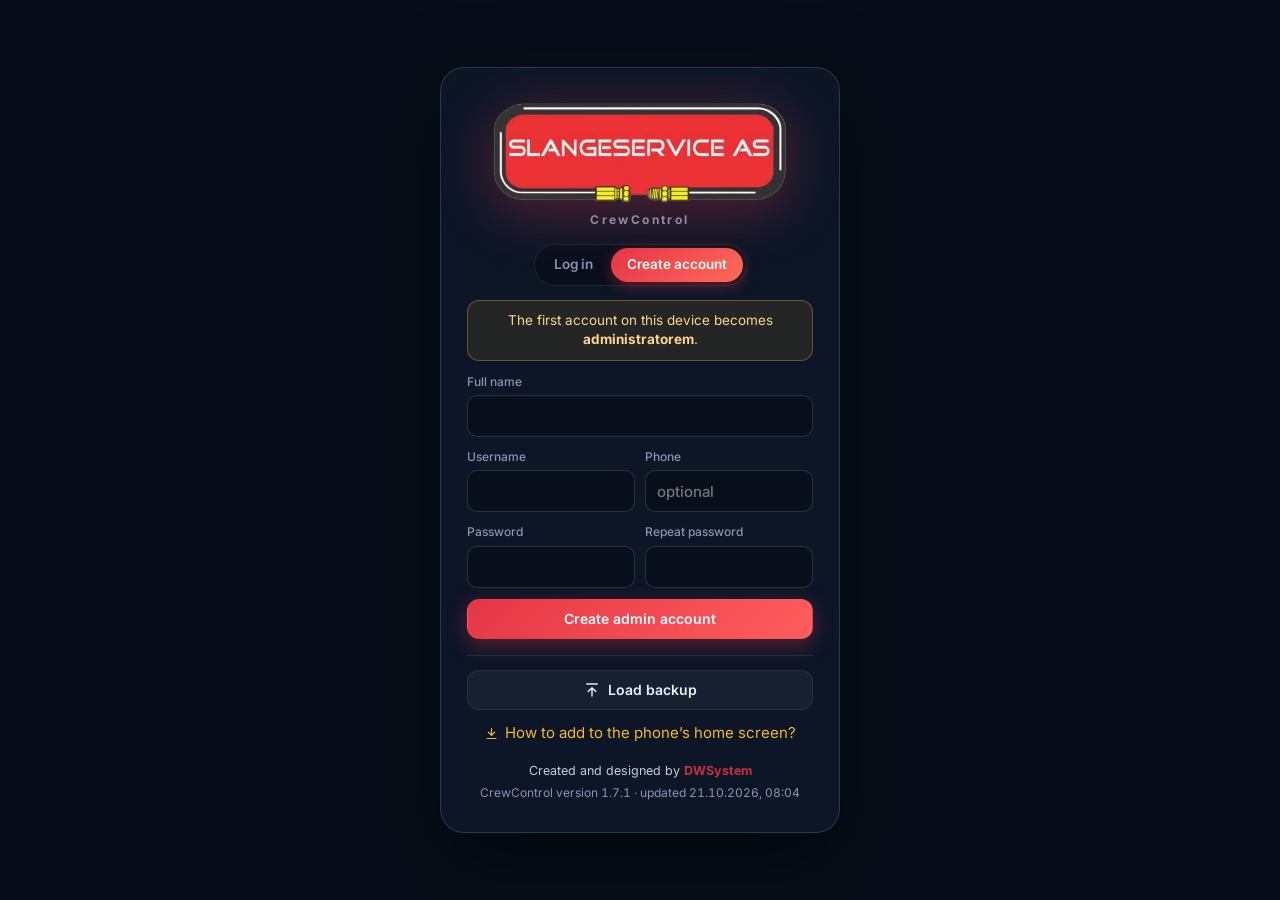
==== commit ac92baab: "v1.7.1 – demo.html dla klientów: bez podglądu Admin, język z przeglądarki Co-Authored-By: Claude Opu" ====
--- a/index.html
+++ b/index.html
@@ -1,5 +1,6 @@
 <!doctype html>
 <html lang="pl">
+<script>try{var l=(navigator.language||"pl").slice(0,2).toLowerCase();document.documentElement.lang=(l==="nb"||l==="nn"||l==="no")?"no":l==="pl"?"pl":"en"}catch(e){}</script>
 <head>
 <meta charset="utf-8">
 <meta name="viewport" content="width=device-width,initial-scale=1,maximum-scale=1,user-scalable=no,viewport-fit=cover">
@@ -897,7 +898,7 @@
 <div id="app"></div>
 <div id="modal-root"></div>
 <div id="toasts"></div>
-<script>window.CC_PREVIEW = false; window.CC_LOGO = "[data-uri]";</script>
+<script>window.CC_PREVIEW = false; window.CC_DEMO = false; window.CC_LOGO = "[data-uri]";</script>
 <script>
 /* =========================================================
    CrewControl – Slangeservice AS
@@ -907,17 +908,21 @@
    ========================================================= */
 'use strict';
 
-const VERSION = '1.7.0';
-const BUILD = '2026-10-18T04:09:48.511Z'; // build.js wstawia tu datę i godzinę aktualizacji
-const GUIDE_IMG = {"a-panel.en":"guide/a-panel.en.webp?v=mvdb42jl","a-panel.no":"guide/a-panel.no.webp?v=mvdb42jl","a-panel.pl":"guide/a-panel.pl.webp?v=mvdb42jl","a-preview.en":"guide/a-preview.en.webp?v=mvdb42jl","a-preview.no":"guide/a-preview.no.webp?v=mvdb42jl","a-preview.pl":"guide/a-preview.pl.webp?v=mvdb42jl","a-reports.en":"guide/a-reports.en.webp?v=mvdb42jl","a-reports.no":"guide/a-reports.no.webp?v=mvdb42jl","a-reports.pl":"guide/a-reports.pl.webp?v=mvdb42jl","f-add.en":"guide/f-add.en.webp?v=mvdb42jl","f-add.no":"guide/f-add.no.webp?v=mvdb42jl","f-add.pl":"guide/f-add.pl.webp?v=mvdb42jl","f-msg.en":"guide/f-msg.en.webp?v=mvdb42jl","f-msg.no":"guide/f-msg.no.webp?v=mvdb42jl","f-msg.pl":"guide/f-msg.pl.webp?v=mvdb42jl","f-proj.en":"guide/f-proj.en.webp?v=mvdb42jl","f-proj.no":"guide/f-proj.no.webp?v=mvdb42jl","f-proj.pl":"guide/f-proj.pl.webp?v=mvdb42jl","f-team.en":"guide/f-team.en.webp?v=mvdb42jl","f-team.no":"guide/f-team.no.webp?v=mvdb42jl","f-team.pl":"guide/f-team.pl.webp?v=mvdb42jl","k-backup.en":"guide/k-backup.en.webp?v=mvdb42jl","k-backup.no":"guide/k-backup.no.webp?v=mvdb42jl","k-backup.pl":"guide/k-backup.pl.webp?v=mvdb42jl","k-cars.en":"guide/k-cars.en.webp?v=mvdb42jl","k-cars.no":"guide/k-cars.no.webp?v=mvdb42jl","k-cars.pl":"guide/k-cars.pl.webp?v=mvdb42jl","k-dash.en":"guide/k-dash.en.webp?v=mvdb42jl","k-dash.no":"guide/k-dash.no.webp?v=mvdb42jl","k-dash.pl":"guide/k-dash.pl.webp?v=mvdb42jl","k-map.en":"guide/k-map.en.webp?v=mvdb42jl","k-map.no":"guide/k-map.no.webp?v=mvdb42jl","k-map.pl":"guide/k-map.pl.webp?v=mvdb42jl","k-people.en":"guide/k-people.en.webp?v=mvdb42jl","k-people.no":"guide/k-people.no.webp?v=mvdb42jl","k-people.pl":"guide/k-people.pl.webp?v=mvdb42jl","k-plan.en":"guide/k-plan.en.webp?v=mvdb42jl","k-plan.no":"guide/k-plan.no.webp?v=mvdb42jl","k-plan.pl":"guide/k-plan.pl.webp?v=mvdb42jl","k-reports.en":"guide/k-reports.en.webp?v=mvdb42jl","k-reports.no":"guide/k-reports.no.webp?v=mvdb42jl","k-reports.pl":"guide/k-reports.pl.webp?v=mvdb42jl","k-rot.en":"guide/k-rot.en.webp?v=mvdb42jl","k-rot.no":"guide/k-rot.no.webp?v=mvdb42jl","k-rot.pl":"guide/k-rot.pl.webp?v=mvdb42jl","k-tickets.en":"guide/k-tickets.en.webp?v=mvdb42jl","k-tickets.no":"guide/k-tickets.no.webp?v=mvdb42jl","k-tickets.pl":"guide/k-tickets.pl.webp?v=mvdb42jl","q-dash.en":"guide/q-dash.en.webp?v=mvdb42jl","q-dash.no":"guide/q-dash.no.webp?v=mvdb42jl","q-dash.pl":"guide/q-dash.pl.webp?v=mvdb42jl","q-detail.en":"guide/q-detail.en.webp?v=mvdb42jl","q-detail.no":"guide/q-detail.no.webp?v=mvdb42jl","q-detail.pl":"guide/q-detail.pl.webp?v=mvdb42jl","q-hours.en":"guide/q-hours.en.webp?v=mvdb42jl","q-hours.no":"guide/q-hours.no.webp?v=mvdb42jl","q-hours.pl":"guide/q-hours.pl.webp?v=mvdb42jl","q-rates.en":"guide/q-rates.en.webp?v=mvdb42jl","q-rates.no":"guide/q-rates.no.webp?v=mvdb42jl","q-rates.pl":"guide/q-rates.pl.webp?v=mvdb42jl","q-run.en":"guide/q-run.en.webp?v=mvdb42jl","q-run.no":"guide/q-run.no.webp?v=mvdb42jl","q-run.pl":"guide/q-run.pl.webp?v=mvdb42jl","q-user.en":"guide/q-user.en.webp?v=mvdb42jl","q-user.no":"guide/q-user.no.webp?v=mvdb42jl","q-user.pl":"guide/q-user.pl.webp?v=mvdb42jl","w-account.en":"guide/w-account.en.webp?v=mvdb42jl","w-account.no":"guide/w-account.no.webp?v=mvdb42jl","w-account.pl":"guide/w-account.pl.webp?v=mvdb42jl","w-anon.en":"guide/w-anon.en.webp?v=mvdb42jl","w-anon.no":"guide/w-anon.no.webp?v=mvdb42jl","w-anon.pl":"guide/w-anon.pl.webp?v=mvdb42jl","w-cards.en":"guide/w-cards.en.webp?v=mvdb42jl","w-cards.no":"guide/w-cards.no.webp?v=mvdb42jl","w-cards.pl":"guide/w-cards.pl.webp?v=mvdb42jl","w-carprob.en":"guide/w-carprob.en.webp?v=mvdb42jl","w-carprob.no":"guide/w-carprob.no.webp?v=mvdb42jl","w-carprob.pl":"guide/w-carprob.pl.webp?v=mvdb42jl","w-dash.en":"guide/w-dash.en.webp?v=mvdb42jl","w-dash.no":"guide/w-dash.no.webp?v=mvdb42jl","w-dash.pl":"guide/w-dash.pl.webp?v=mvdb42jl","w-hours.en":"guide/w-hours.en.webp?v=mvdb42jl","w-hours.no":"guide/w-hours.no.webp?v=mvdb42jl","w-hours.pl":"guide/w-hours.pl.webp?v=mvdb42jl","w-menu.en":"guide/w-menu.en.webp?v=mvdb42jl","w-menu.no":"guide/w-menu.no.webp?v=mvdb42jl","w-menu.pl":"guide/w-menu.pl.webp?v=mvdb42jl","w-msgs.en":"guide/w-msgs.en.webp?v=mvdb42jl","w-msgs.no":"guide/w-msgs.no.webp?v=mvdb42jl","w-msgs.pl":"guide/w-msgs.pl.webp?v=mvdb42jl","w-pay.en":"guide/w-pay.en.webp?v=mvdb42jl","w-pay.no":"guide/w-pay.no.webp?v=mvdb42jl","w-pay.pl":"guide/w-pay.pl.webp?v=mvdb42jl","w-rota.en":"guide/w-rota.en.webp?v=mvdb42jl","w-rota.no":"guide/w-rota.no.webp?v=mvdb42jl","w-rota.pl":"guide/w-rota.pl.webp?v=mvdb42jl","w-tickets.en":"guide/w-tickets.en.webp?v=mvdb42jl","w-tickets.no":"guide/w-tickets.no.webp?v=mvdb42jl","w-tickets.pl":"guide/w-tickets.pl.webp?v=mvdb42jl"}; // build.js: zrzuty do instrukcji
+const VERSION = '1.7.1';
+const BUILD = '2026-10-21T08:04:50.835Z'; // build.js wstawia tu datę i godzinę aktualizacji
+const GUIDE_IMG = {"a-panel.en":"guide/a-panel.en.webp?v=mvhttvyv","a-panel.no":"guide/a-panel.no.webp?v=mvhttvyv","a-panel.pl":"guide/a-panel.pl.webp?v=mvhttvyv","a-preview.en":"guide/a-preview.en.webp?v=mvhttvyv","a-preview.no":"guide/a-preview.no.webp?v=mvhttvyv","a-preview.pl":"guide/a-preview.pl.webp?v=mvhttvyv","a-reports.en":"guide/a-reports.en.webp?v=mvhttvyv","a-reports.no":"guide/a-reports.no.webp?v=mvhttvyv","a-reports.pl":"guide/a-reports.pl.webp?v=mvhttvyv","f-add.en":"guide/f-add.en.webp?v=mvhttvyv","f-add.no":"guide/f-add.no.webp?v=mvhttvyv","f-add.pl":"guide/f-add.pl.webp?v=mvhttvyv","f-msg.en":"guide/f-msg.en.webp?v=mvhttvyv","f-msg.no":"guide/f-msg.no.webp?v=mvhttvyv","f-msg.pl":"guide/f-msg.pl.webp?v=mvhttvyv","f-proj.en":"guide/f-proj.en.webp?v=mvhttvyv","f-proj.no":"guide/f-proj.no.webp?v=mvhttvyv","f-proj.pl":"guide/f-proj.pl.webp?v=mvhttvyv","f-team.en":"guide/f-team.en.webp?v=mvhttvyv","f-team.no":"guide/f-team.no.webp?v=mvhttvyv","f-team.pl":"guide/f-team.pl.webp?v=mvhttvyv","k-backup.en":"guide/k-backup.en.webp?v=mvhttvyv","k-backup.no":"guide/k-backup.no.webp?v=mvhttvyv","k-backup.pl":"guide/k-backup.pl.webp?v=mvhttvyv","k-cars.en":"guide/k-cars.en.webp?v=mvhttvyv","k-cars.no":"guide/k-cars.no.webp?v=mvhttvyv","k-cars.pl":"guide/k-cars.pl.webp?v=mvhttvyv","k-dash.en":"guide/k-dash.en.webp?v=mvhttvyv","k-dash.no":"guide/k-dash.no.webp?v=mvhttvyv","k-dash.pl":"guide/k-dash.pl.webp?v=mvhttvyv","k-map.en":"guide/k-map.en.webp?v=mvhttvyv","k-map.no":"guide/k-map.no.webp?v=mvhttvyv","k-map.pl":"guide/k-map.pl.webp?v=mvhttvyv","k-people.en":"guide/k-people.en.webp?v=mvhttvyv","k-people.no":"guide/k-people.no.webp?v=mvhttvyv","k-people.pl":"guide/k-people.pl.webp?v=mvhttvyv","k-plan.en":"guide/k-plan.en.webp?v=mvhttvyv","k-plan.no":"guide/k-plan.no.webp?v=mvhttvyv","k-plan.pl":"guide/k-plan.pl.webp?v=mvhttvyv","k-reports.en":"guide/k-reports.en.webp?v=mvhttvyv","k-reports.no":"guide/k-reports.no.webp?v=mvhttvyv","k-reports.pl":"guide/k-reports.pl.webp?v=mvhttvyv","k-rot.en":"guide/k-rot.en.webp?v=mvhttvyv","k-rot.no":"guide/k-rot.no.webp?v=mvhttvyv","k-rot.pl":"guide/k-rot.pl.webp?v=mvhttvyv","k-tickets.en":"guide/k-tickets.en.webp?v=mvhttvyv","k-tickets.no":"guide/k-tickets.no.webp?v=mvhttvyv","k-tickets.pl":"guide/k-tickets.pl.webp?v=mvhttvyv","q-dash.en":"guide/q-dash.en.webp?v=mvhttvyv","q-dash.no":"guide/q-dash.no.webp?v=mvhttvyv","q-dash.pl":"guide/q-dash.pl.webp?v=mvhttvyv","q-detail.en":"guide/q-detail.en.webp?v=mvhttvyv","q-detail.no":"guide/q-detail.no.webp?v=mvhttvyv","q-detail.pl":"guide/q-detail.pl.webp?v=mvhttvyv","q-hours.en":"guide/q-hours.en.webp?v=mvhttvyv","q-hours.no":"guide/q-hours.no.webp?v=mvhttvyv","q-hours.pl":"guide/q-hours.pl.webp?v=mvhttvyv","q-rates.en":"guide/q-rates.en.webp?v=mvhttvyv","q-rates.no":"guide/q-rates.no.webp?v=mvhttvyv","q-rates.pl":"guide/q-rates.pl.webp?v=mvhttvyv","q-run.en":"guide/q-run.en.webp?v=mvhttvyv","q-run.no":"guide/q-run.no.webp?v=mvhttvyv","q-run.pl":"guide/q-run.pl.webp?v=mvhttvyv","q-user.en":"guide/q-user.en.webp?v=mvhttvyv","q-user.no":"guide/q-user.no.webp?v=mvhttvyv","q-user.pl":"guide/q-user.pl.webp?v=mvhttvyv","w-account.en":"guide/w-account.en.webp?v=mvhttvyv","w-account.no":"guide/w-account.no.webp?v=mvhttvyv","w-account.pl":"guide/w-account.pl.webp?v=mvhttvyv","w-anon.en":"guide/w-anon.en.webp?v=mvhttvyv","w-anon.no":"guide/w-anon.no.webp?v=mvhttvyv","w-anon.pl":"guide/w-anon.pl.webp?v=mvhttvyv","w-cards.en":"guide/w-cards.en.webp?v=mvhttvyv","w-cards.no":"guide/w-cards.no.webp?v=mvhttvyv","w-cards.pl":"guide/w-cards.pl.webp?v=mvhttvyv","w-carprob.en":"guide/w-carprob.en.webp?v=mvhttvyv","w-carprob.no":"guide/w-carprob.no.webp?v=mvhttvyv","w-carprob.pl":"guide/w-carprob.pl.webp?v=mvhttvyv","w-dash.en":"guide/w-dash.en.webp?v=mvhttvyv","w-dash.no":"guide/w-dash.no.webp?v=mvhttvyv","w-dash.pl":"guide/w-dash.pl.webp?v=mvhttvyv","w-hours.en":"guide/w-hours.en.webp?v=mvhttvyv","w-hours.no":"guide/w-hours.no.webp?v=mvhttvyv","w-hours.pl":"guide/w-hours.pl.webp?v=mvhttvyv","w-menu.en":"guide/w-menu.en.webp?v=mvhttvyv","w-menu.no":"guide/w-menu.no.webp?v=mvhttvyv","w-menu.pl":"guide/w-menu.pl.webp?v=mvhttvyv","w-msgs.en":"guide/w-msgs.en.webp?v=mvhttvyv","w-msgs.no":"guide/w-msgs.no.webp?v=mvhttvyv","w-msgs.pl":"guide/w-msgs.pl.webp?v=mvhttvyv","w-pay.en":"guide/w-pay.en.webp?v=mvhttvyv","w-pay.no":"guide/w-pay.no.webp?v=mvhttvyv","w-pay.pl":"guide/w-pay.pl.webp?v=mvhttvyv","w-rota.en":"guide/w-rota.en.webp?v=mvhttvyv","w-rota.no":"guide/w-rota.no.webp?v=mvhttvyv","w-rota.pl":"guide/w-rota.pl.webp?v=mvhttvyv","w-tickets.en":"guide/w-tickets.en.webp?v=mvhttvyv","w-tickets.no":"guide/w-tickets.no.webp?v=mvhttvyv","w-tickets.pl":"guide/w-tickets.pl.webp?v=mvhttvyv"}; // build.js: zrzuty do instrukcji
 const DWS_URL = 'https://github.com/daniosagand98';
 function buildLabel() { const d = new Date(BUILD); if (isNaN(d)) return ''; const p = n => String(n).padStart(2, '0'); return `${p(d.getDate())}.${p(d.getMonth() + 1)}.${d.getFullYear()}, godz. ${p(d.getHours())}:${p(d.getMinutes())}`; }
 function footHTML() { const b = buildLabel(); return `<div class="foot-by">Created and designed by <a href="${DWS_URL}" target="_blank" rel="noopener">DWSystem</a></div><div class="foot-ver">CrewControl wersja ${VERSION}${b ? ` · zaktualizowano ${b}` : ''}</div>`; }
 const COMPANY = 'Slangeservice AS';
 const PREVIEW = !!window.CC_PREVIEW;
-const STORE_KEY = PREVIEW ? 'cc_preview_db_v1' : 'cc_db_v1';
-const FILE_DB = PREVIEW ? 'cc_preview_files' : 'cc_files';
-const SESSION_KEY = PREVIEW ? 'cc_preview_session' : 'cc_session';
+// DEMO = wersja dla klienta (demo.html): bez logowania, bez rangi Admin, język z przeglądarki
+const DEMO = PREVIEW && !!window.CC_DEMO;
+const STORE_KEY = DEMO ? 'cc_demo_db_v1' : PREVIEW ? 'cc_preview_db_v1' : 'cc_db_v1';
+const FILE_DB = DEMO ? 'cc_demo_files' : PREVIEW ? 'cc_preview_files' : 'cc_files';
+const SESSION_KEY = DEMO ? 'cc_demo_session' : PREVIEW ? 'cc_preview_session' : 'cc_session';
+const DEMO_LANG_KEY = 'cc_demo_lang';
+const demoLang = () => { try { return localStorage.getItem(DEMO_LANG_KEY) || ''; } catch (_) { return ''; } };
 const ENTUR_CLIENT = 'slangeservice-crewcontrol';
 
 const ROLES = {
@@ -1314,11 +1319,11 @@
 /* ---------- powłoka ---------- */
 function previewBar() {
   if (!(PREVIEW || REAL?.role === 'admin')) return '';
-  const roles = Object.keys(ROLES);
+  const roles = Object.keys(ROLES).filter(r => !(DEMO && r === 'admin'));
   const cur = ME.role;
   const sameRole = activeUsers().filter(u => u.role === cur);
   return `<div class="pbar">
-    <div class="pbar-l">${ic('eye')}<span class="pbar-t">${PREVIEW ? 'PODGLĄD (bez logowania)' : 'Podgląd jako'}</span></div>
+    <div class="pbar-l">${ic('eye')}<span class="pbar-t">${DEMO ? 'DEMO – zobacz jako' : PREVIEW ? 'PODGLĄD (bez logowania)' : 'Podgląd jako'}</span></div>
     <div class="seg">${roles.map(r => `<button type="button" class="${cur === r ? 'on' : ''}" data-act="view-as-role" data-role="${r}">${ROLES[r].label}</button>`).join('')}</div>
     ${sameRole.length > 1 ? `<select class="pbar-sel" data-chg="view-as-user">${sameRole.map(u => opt(u.id, u.name, u.id === ME.id)).join('')}</select>` : ''}
     ${ME.id !== REAL.id ? `<button type="button" class="btn sm ghost" data-act="view-as-reset">Wróć do siebie</button>` : ''}
@@ -1347,7 +1352,7 @@
         <button type="button" class="ib av-btn" data-act="profile">${avatar(ME)}</button>
       </header>
       <section class="view" key="${VIEW}">${v.html}</section>
-      <footer class="foot">${footHTML()}<div class="foot-note">${esc(COMPANY)} · ${PREVIEW ? 'tryb podglądu (dane demo, lokalnie)' : 'dane zapisywane lokalnie w tej przeglądarce'}</div></footer>
+      <footer class="foot">${footHTML()}<div class="foot-note">${esc(COMPANY)} · ${DEMO ? 'wersja demo (przykładowe dane)' : PREVIEW ? 'tryb podglądu (dane demo, lokalnie)' : 'dane zapisywane lokalnie w tej przeglądarce'}</div></footer>
     </main>
     <nav class="bnav">${bnav().map(id => { const n = NAV.find(x => x.id === id); const b = navBadge(id); return `<a href="#${id}" class="${VIEW === id ? 'on' : ''}" data-act="go" data-v="${id}">${ic(n.icon)}<span>${({ no: { hours: 'Timer', rota: 'Plan', tickets: 'Billetter', pay: 'Lønn', msgs: 'Meldinger' }, en: { hours: 'Hours', rota: 'Schedule', tickets: 'Tickets', pay: 'Payroll', msgs: 'Messages' } })[langOf()]?.[id] || navLabel(n).split(' ')[0]}</span>${b ? `<b class="badge">${b}</b>` : ''}</a>`; }).join('')}
       <a href="#more" data-act="menu">${ic('menu')}<span>${NAV_T[langOf()]?.more || 'Więcej'}</span>${(navBadge('msgs') + navBadge('cards') + navBadge('people')) ? `<b class="badge">${navBadge('msgs') + navBadge('cards') + navBadge('people')}</b>` : ''}</a></nav>
@@ -2391,7 +2396,7 @@
   }
   return 'en';
 }
-const langOf = (u = ME) => LANGS[u?.lang] ? u.lang : browserLang();
+const langOf = (u = ME) => DEMO ? (LANGS[demoLang()] ? demoLang() : browserLang()) : LANGS[u?.lang] ? u.lang : browserLang();
 const langRow = () => `<div class="acc-langs">${Object.entries(LANGS).map(([k, l]) => `<button type="button" class="${langOf() === k ? 'on' : ''}" data-act="set-lang" data-k="${k}"><span class="flag">${l.flag}</span>${l.label}</button>`).join('')}</div>`;
 // nawigacja w języku użytkownika (reszta interfejsu na razie po polsku)
 const NAV_T = {
@@ -2505,7 +2510,7 @@
   <div class="card anim" style="--i:3"><div class="card-h"><h3>${ic('up')} Przywracanie</h3></div>
     <p class="muted small">Kopia <b>całości</b> zastępuje obecne dane. Kopia <b>użytkownika</b> lub <b>wybranych części</b> jest <b>dołączana</b> – brakujące wpisy wracają, istniejące są aktualizowane, nic nie jest kasowane.</p>
     <label class="btn ghost block filebtn">${ic('up')} Wybierz plik kopii<input type="file" accept=".json,application/json" data-chg="restore" hidden></label>
-    ${PREVIEW && can.admin() ? `<button type="button" class="btn danger block" data-act="reset-demo" style="margin-top:8px">${ic('trash')} Zresetuj dane demo</button>` : ''}</div>`;
+    ${PREVIEW && (can.admin() || (DEMO && can.manage())) ? `<button type="button" class="btn danger block" data-act="reset-demo" style="margin-top:8px">${ic('trash')} Zresetuj dane demo</button>` : ''}</div>`;
   return { title: 'Kopie zapasowe', sub: ed ? 'Cały program, wybrany użytkownik albo wybrane części' : '', html };
 };
 // dołączanie kopii częściowej: upsert po id; istniejących kont nie nadpisujemy (hasła zostają)
@@ -2741,7 +2746,7 @@
       </div>
       <div class="row gap wrap"><button type="button" class="btn ghost" data-act="go-user" data-id="${ME.id}">Mój profil</button><button type="button" class="btn ghost" data-act="install-help">${ic('dl')} Dodaj do ekranu</button>${canPass ? `<button type="button" class="btn ghost" data-act="new-recovery">${ic('key')} Nowy kod odzyskiwania</button>` : ''}${!PREVIEW ? `<button type="button" class="btn danger" data-act="logout">${ic('logout')} Wyloguj</button>` : ''}</div>`);
   },
-  'set-lang': el => { const l = el.dataset.k; if (!LANGS[l]) return; ME.lang = l; log('Język: ' + LANGS[l].label); save(); $$('.acc-langs button').forEach(b => b.classList.toggle('on', b.dataset.k === l)); render(); toast(LANGS[l].flag + ' ' + LANGS[l].label); },
+  'set-lang': el => { const l = el.dataset.k; if (!LANGS[l]) return; ME.lang = l; if (DEMO) try { localStorage.setItem(DEMO_LANG_KEY, l); } catch (_) { } log('Język: ' + LANGS[l].label); save(); $$('.acc-langs button').forEach(b => b.classList.toggle('on', b.dataset.k === l)); render(); toast(LANGS[l].flag + ' ' + LANGS[l].label); },
   'acc-lang': () => {
     modal('Język / Språk / Language', `<div class="langs">${Object.entries(LANGS).map(([k, l]) => `<label class="rchip"><input type="radio" name="lang" value="${k}" ${langOf() === k ? 'checked' : ''}><span class="flag">${l.flag}</span><span>${l.label}</span></label>`).join('')}</div>
       <p class="muted small">Wiadomości od kierownika, foremana i księgowej będą automatycznie tłumaczone na wybrany język (zawsze możesz zobaczyć oryginał). Twoje wiadomości są wysyłane w tym języku i tłumaczone u odbiorcy. Menu też zmieni język.</p>`, {
@@ -2887,6 +2892,7 @@
   /* podgląd ról */
   'view-as-role': el => {
     const r = el.dataset.role;
+    if (DEMO && r === 'admin') return;
     if (r === REAL.role && !PREVIEW) { ME = REAL; }
     else { const cand = activeUsers().filter(u => u.role === r); ME = cand.find(u => u.id === REAL.id) || cand[0] || { ...REAL, role: r, _sim: true }; }
     SELECTED = null; render(); toast('Podgląd jako: ' + ROLES[r].label + (ME._sim ? ' (brak konta tej rangi – symulacja)' : ' – ' + ME.name), 'info');
@@ -3100,7 +3106,7 @@
     const a = document.createElement('a'); a.href = URL.createObjectURL(blob); a.download = `crewcontrol-backup-${isoLocal()}.json`; a.click();
     toast('Kopia pobrana'); render();
   },
-  'reset-demo': () => confirmBox('Usunąć wszystkie dane demo i wczytać od nowa?', async () => { localStorage.removeItem(STORE_KEY); await FS.clear().catch(() => { }); load(); REAL = ME = DB.users[0]; localStorage.setItem(SESSION_KEY, REAL.id); VIEW = 'dash'; render(); }, 'Resetuj'),
+  'reset-demo': () => confirmBox('Usunąć wszystkie dane demo i wczytać od nowa?', async () => { localStorage.removeItem(STORE_KEY); await FS.clear().catch(() => { }); load(); REAL = ME = DEMO ? (DB.users.find(u => u.role === 'kierownik') || DB.users[0]) : DB.users[0]; localStorage.setItem(SESSION_KEY, REAL.id); VIEW = 'dash'; render(); }, 'Resetuj'),
 };
 function addHours(d) {
   const dup = DB.hours.find(h => h.userId === d.userId && h.date === d.date && h.from < d.to && d.from < h.to);
@@ -3237,7 +3243,9 @@
   load();
   if (PREVIEW) {
     let id = localStorage.getItem(SESSION_KEY);
-    REAL = DB.users.find(u => u.id === id && u.role === 'admin') || DB.users.find(u => u.role === 'admin');
+    const startRole = DEMO ? 'kierownik' : 'admin';
+    REAL = DB.users.find(u => u.id === id && u.role === startRole) || DB.users.find(u => u.role === startRole);
+    if (DEMO) DB.users.forEach(u => { if (u.role === 'admin' && u.name === 'Ty (Admin)') u.name = 'Admin'; });
     localStorage.setItem(SESSION_KEY, REAL.id);
   } else {
     const id = localStorage.getItem(SESSION_KEY); REAL = DB.users.find(u => u.id === id && u.active !== false && !u.pending) || null;
@@ -3785,6 +3793,9 @@
 −{0} h przerwy ¦ −{0} t pause ¦ −{0} h break
 min. {0} znaki ¦ min. {0} tegn ¦ min. {0} characters
 oktober {0} ¦ oktober {0} ¦ October {0}
+DEMO – zobacz jako ¦ DEMO – vis som ¦ DEMO – view as
+wersja demo (przykładowe dane ¦ demoversjon (eksempeldata ¦ demo version (sample data
+Slangeservice AS · wersja demo (przykładowe dane ¦ Slangeservice AS · demoversjon (eksempeldata ¦ Slangeservice AS · demo version (sample data
 PODGLĄD (bez logowania ¦ FORHÅNDSVISNING (uten innlogging ¦ PREVIEW (no login
 Podgląd jako ¦ Vis som ¦ View as
 Wróć do siebie ¦ Tilbake til meg ¦ Back to me
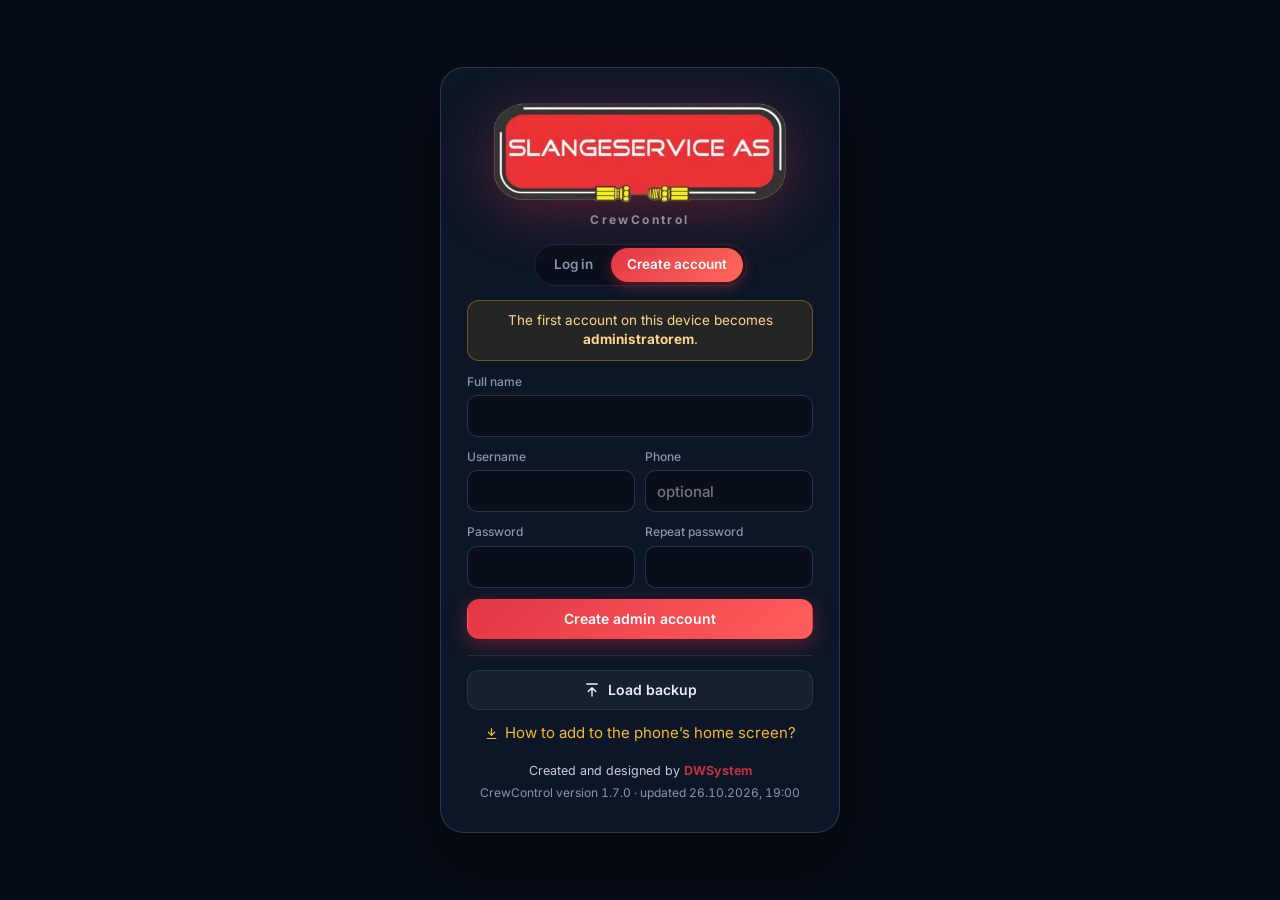
==== commit 149415e1: "Zgłaszanie błędów do centrum błędów Jarvisa Mały skrypt w <head> wysyła błędy JavaScript (z deduplik" ====
--- a/index.html
+++ b/index.html
@@ -1,8 +1,14 @@
 <!doctype html>
 <html lang="pl">
-<script>try{var l=(navigator.language||"pl").slice(0,2).toLowerCase();document.documentElement.lang=(l==="nb"||l==="nn"||l==="no")?"no":l==="pl"?"pl":"en"}catch(e){}</script>
 <head>
 <meta charset="utf-8">
+<!-- Jarvis: automatyczne zgłaszanie błędów do centrum błędów (klucz tylko do zgłaszania, bez dostępu do danych) -->
+<script>(function(){if(/preview\.html$/.test(location.pathname))return;var K="jk_Ib_qJw_jPTz9C8Hft9xcmhGi_itzPu_7",U="https://tpoyenlvzzkhtjkmazao.supabase.co/functions/v1/jarvis-ingest",S="CrewControl",L="error",n=0,seen={};
+function send(t,m,d){try{t=String(t||"Błąd").slice(0,200);if(n>=10||/^Script error\.?$/.test(t))return;var f=t+"|"+String(m||"").slice(0,80);if(seen[f])return;seen[f]=1;n++;
+fetch(U,{method:"POST",keepalive:true,headers:{"Content-Type":"application/json","x-jarvis-key":K},body:JSON.stringify({title:t,message:String(m||"").slice(0,3000),level:L,source:S,url:location.href,details:d||{}})}).catch(function(){});}catch(e){}}
+window.addEventListener("error",function(e){if(e&&e.message)send(e.message,(e.error&&e.error.stack)||"",{file:String(e.filename||"").split("?")[0],line:e.lineno,col:e.colno});});
+window.addEventListener("unhandledrejection",function(e){var r=e&&e.reason||{};send("Nieobsłużony błąd: "+String(r.message||r).slice(0,160),r.stack||"",{});});
+window.JarvisReport=function(t,m,d){send(t,m,d);};})();</script>
 <meta name="viewport" content="width=device-width,initial-scale=1,maximum-scale=1,user-scalable=no,viewport-fit=cover">
 <meta name="theme-color" content="#070d18">
 <meta name="apple-mobile-web-app-capable" content="yes">
@@ -898,7 +904,7 @@
 <div id="app"></div>
 <div id="modal-root"></div>
 <div id="toasts"></div>
-<script>window.CC_PREVIEW = false; window.CC_DEMO = false; window.CC_LOGO = "[data-uri]";</script>
+<script>window.CC_PREVIEW = false; window.CC_LOGO = "[data-uri]";</script>
 <script>
 /* =========================================================
    CrewControl – Slangeservice AS
@@ -908,21 +914,17 @@
    ========================================================= */
 'use strict';
 
-const VERSION = '1.7.1';
-const BUILD = '2026-10-21T08:04:50.835Z'; // build.js wstawia tu datę i godzinę aktualizacji
-const GUIDE_IMG = {"a-panel.en":"guide/a-panel.en.webp?v=mvhttvyv","a-panel.no":"guide/a-panel.no.webp?v=mvhttvyv","a-panel.pl":"guide/a-panel.pl.webp?v=mvhttvyv","a-preview.en":"guide/a-preview.en.webp?v=mvhttvyv","a-preview.no":"guide/a-preview.no.webp?v=mvhttvyv","a-preview.pl":"guide/a-preview.pl.webp?v=mvhttvyv","a-reports.en":"guide/a-reports.en.webp?v=mvhttvyv","a-reports.no":"guide/a-reports.no.webp?v=mvhttvyv","a-reports.pl":"guide/a-reports.pl.webp?v=mvhttvyv","f-add.en":"guide/f-add.en.webp?v=mvhttvyv","f-add.no":"guide/f-add.no.webp?v=mvhttvyv","f-add.pl":"guide/f-add.pl.webp?v=mvhttvyv","f-msg.en":"guide/f-msg.en.webp?v=mvhttvyv","f-msg.no":"guide/f-msg.no.webp?v=mvhttvyv","f-msg.pl":"guide/f-msg.pl.webp?v=mvhttvyv","f-proj.en":"guide/f-proj.en.webp?v=mvhttvyv","f-proj.no":"guide/f-proj.no.webp?v=mvhttvyv","f-proj.pl":"guide/f-proj.pl.webp?v=mvhttvyv","f-team.en":"guide/f-team.en.webp?v=mvhttvyv","f-team.no":"guide/f-team.no.webp?v=mvhttvyv","f-team.pl":"guide/f-team.pl.webp?v=mvhttvyv","k-backup.en":"guide/k-backup.en.webp?v=mvhttvyv","k-backup.no":"guide/k-backup.no.webp?v=mvhttvyv","k-backup.pl":"guide/k-backup.pl.webp?v=mvhttvyv","k-cars.en":"guide/k-cars.en.webp?v=mvhttvyv","k-cars.no":"guide/k-cars.no.webp?v=mvhttvyv","k-cars.pl":"guide/k-cars.pl.webp?v=mvhttvyv","k-dash.en":"guide/k-dash.en.webp?v=mvhttvyv","k-dash.no":"guide/k-dash.no.webp?v=mvhttvyv","k-dash.pl":"guide/k-dash.pl.webp?v=mvhttvyv","k-map.en":"guide/k-map.en.webp?v=mvhttvyv","k-map.no":"guide/k-map.no.webp?v=mvhttvyv","k-map.pl":"guide/k-map.pl.webp?v=mvhttvyv","k-people.en":"guide/k-people.en.webp?v=mvhttvyv","k-people.no":"guide/k-people.no.webp?v=mvhttvyv","k-people.pl":"guide/k-people.pl.webp?v=mvhttvyv","k-plan.en":"guide/k-plan.en.webp?v=mvhttvyv","k-plan.no":"guide/k-plan.no.webp?v=mvhttvyv","k-plan.pl":"guide/k-plan.pl.webp?v=mvhttvyv","k-reports.en":"guide/k-reports.en.webp?v=mvhttvyv","k-reports.no":"guide/k-reports.no.webp?v=mvhttvyv","k-reports.pl":"guide/k-reports.pl.webp?v=mvhttvyv","k-rot.en":"guide/k-rot.en.webp?v=mvhttvyv","k-rot.no":"guide/k-rot.no.webp?v=mvhttvyv","k-rot.pl":"guide/k-rot.pl.webp?v=mvhttvyv","k-tickets.en":"guide/k-tickets.en.webp?v=mvhttvyv","k-tickets.no":"guide/k-tickets.no.webp?v=mvhttvyv","k-tickets.pl":"guide/k-tickets.pl.webp?v=mvhttvyv","q-dash.en":"guide/q-dash.en.webp?v=mvhttvyv","q-dash.no":"guide/q-dash.no.webp?v=mvhttvyv","q-dash.pl":"guide/q-dash.pl.webp?v=mvhttvyv","q-detail.en":"guide/q-detail.en.webp?v=mvhttvyv","q-detail.no":"guide/q-detail.no.webp?v=mvhttvyv","q-detail.pl":"guide/q-detail.pl.webp?v=mvhttvyv","q-hours.en":"guide/q-hours.en.webp?v=mvhttvyv","q-hours.no":"guide/q-hours.no.webp?v=mvhttvyv","q-hours.pl":"guide/q-hours.pl.webp?v=mvhttvyv","q-rates.en":"guide/q-rates.en.webp?v=mvhttvyv","q-rates.no":"guide/q-rates.no.webp?v=mvhttvyv","q-rates.pl":"guide/q-rates.pl.webp?v=mvhttvyv","q-run.en":"guide/q-run.en.webp?v=mvhttvyv","q-run.no":"guide/q-run.no.webp?v=mvhttvyv","q-run.pl":"guide/q-run.pl.webp?v=mvhttvyv","q-user.en":"guide/q-user.en.webp?v=mvhttvyv","q-user.no":"guide/q-user.no.webp?v=mvhttvyv","q-user.pl":"guide/q-user.pl.webp?v=mvhttvyv","w-account.en":"guide/w-account.en.webp?v=mvhttvyv","w-account.no":"guide/w-account.no.webp?v=mvhttvyv","w-account.pl":"guide/w-account.pl.webp?v=mvhttvyv","w-anon.en":"guide/w-anon.en.webp?v=mvhttvyv","w-anon.no":"guide/w-anon.no.webp?v=mvhttvyv","w-anon.pl":"guide/w-anon.pl.webp?v=mvhttvyv","w-cards.en":"guide/w-cards.en.webp?v=mvhttvyv","w-cards.no":"guide/w-cards.no.webp?v=mvhttvyv","w-cards.pl":"guide/w-cards.pl.webp?v=mvhttvyv","w-carprob.en":"guide/w-carprob.en.webp?v=mvhttvyv","w-carprob.no":"guide/w-carprob.no.webp?v=mvhttvyv","w-carprob.pl":"guide/w-carprob.pl.webp?v=mvhttvyv","w-dash.en":"guide/w-dash.en.webp?v=mvhttvyv","w-dash.no":"guide/w-dash.no.webp?v=mvhttvyv","w-dash.pl":"guide/w-dash.pl.webp?v=mvhttvyv","w-hours.en":"guide/w-hours.en.webp?v=mvhttvyv","w-hours.no":"guide/w-hours.no.webp?v=mvhttvyv","w-hours.pl":"guide/w-hours.pl.webp?v=mvhttvyv","w-menu.en":"guide/w-menu.en.webp?v=mvhttvyv","w-menu.no":"guide/w-menu.no.webp?v=mvhttvyv","w-menu.pl":"guide/w-menu.pl.webp?v=mvhttvyv","w-msgs.en":"guide/w-msgs.en.webp?v=mvhttvyv","w-msgs.no":"guide/w-msgs.no.webp?v=mvhttvyv","w-msgs.pl":"guide/w-msgs.pl.webp?v=mvhttvyv","w-pay.en":"guide/w-pay.en.webp?v=mvhttvyv","w-pay.no":"guide/w-pay.no.webp?v=mvhttvyv","w-pay.pl":"guide/w-pay.pl.webp?v=mvhttvyv","w-rota.en":"guide/w-rota.en.webp?v=mvhttvyv","w-rota.no":"guide/w-rota.no.webp?v=mvhttvyv","w-rota.pl":"guide/w-rota.pl.webp?v=mvhttvyv","w-tickets.en":"guide/w-tickets.en.webp?v=mvhttvyv","w-tickets.no":"guide/w-tickets.no.webp?v=mvhttvyv","w-tickets.pl":"guide/w-tickets.pl.webp?v=mvhttvyv"}; // build.js: zrzuty do instrukcji
+const VERSION = '1.7.0';
+const BUILD = '2026-10-26T19:00:37.675Z'; // build.js wstawia tu datę i godzinę aktualizacji
+const GUIDE_IMG = {"a-panel.en":"guide/a-panel.en.webp?v=mvpmghik","a-panel.no":"guide/a-panel.no.webp?v=mvpmghik","a-panel.pl":"guide/a-panel.pl.webp?v=mvpmghik","a-preview.en":"guide/a-preview.en.webp?v=mvpmghik","a-preview.no":"guide/a-preview.no.webp?v=mvpmghik","a-preview.pl":"guide/a-preview.pl.webp?v=mvpmghik","a-reports.en":"guide/a-reports.en.webp?v=mvpmghik","a-reports.no":"guide/a-reports.no.webp?v=mvpmghik","a-reports.pl":"guide/a-reports.pl.webp?v=mvpmghik","f-add.en":"guide/f-add.en.webp?v=mvpmghik","f-add.no":"guide/f-add.no.webp?v=mvpmghik","f-add.pl":"guide/f-add.pl.webp?v=mvpmghik","f-msg.en":"guide/f-msg.en.webp?v=mvpmghik","f-msg.no":"guide/f-msg.no.webp?v=mvpmghik","f-msg.pl":"guide/f-msg.pl.webp?v=mvpmghik","f-proj.en":"guide/f-proj.en.webp?v=mvpmghik","f-proj.no":"guide/f-proj.no.webp?v=mvpmghik","f-proj.pl":"guide/f-proj.pl.webp?v=mvpmghik","f-team.en":"guide/f-team.en.webp?v=mvpmghik","f-team.no":"guide/f-team.no.webp?v=mvpmghik","f-team.pl":"guide/f-team.pl.webp?v=mvpmghik","k-backup.en":"guide/k-backup.en.webp?v=mvpmghik","k-backup.no":"guide/k-backup.no.webp?v=mvpmghik","k-backup.pl":"guide/k-backup.pl.webp?v=mvpmghik","k-cars.en":"guide/k-cars.en.webp?v=mvpmghik","k-cars.no":"guide/k-cars.no.webp?v=mvpmghik","k-cars.pl":"guide/k-cars.pl.webp?v=mvpmghik","k-dash.en":"guide/k-dash.en.webp?v=mvpmghik","k-dash.no":"guide/k-dash.no.webp?v=mvpmghik","k-dash.pl":"guide/k-dash.pl.webp?v=mvpmghik","k-map.en":"guide/k-map.en.webp?v=mvpmghik","k-map.no":"guide/k-map.no.webp?v=mvpmghik","k-map.pl":"guide/k-map.pl.webp?v=mvpmghik","k-people.en":"guide/k-people.en.webp?v=mvpmghik","k-people.no":"guide/k-people.no.webp?v=mvpmghik","k-people.pl":"guide/k-people.pl.webp?v=mvpmghik","k-plan.en":"guide/k-plan.en.webp?v=mvpmghik","k-plan.no":"guide/k-plan.no.webp?v=mvpmghik","k-plan.pl":"guide/k-plan.pl.webp?v=mvpmghik","k-reports.en":"guide/k-reports.en.webp?v=mvpmghik","k-reports.no":"guide/k-reports.no.webp?v=mvpmghik","k-reports.pl":"guide/k-reports.pl.webp?v=mvpmghik","k-rot.en":"guide/k-rot.en.webp?v=mvpmghik","k-rot.no":"guide/k-rot.no.webp?v=mvpmghik","k-rot.pl":"guide/k-rot.pl.webp?v=mvpmghik","k-tickets.en":"guide/k-tickets.en.webp?v=mvpmghik","k-tickets.no":"guide/k-tickets.no.webp?v=mvpmghik","k-tickets.pl":"guide/k-tickets.pl.webp?v=mvpmghik","q-dash.en":"guide/q-dash.en.webp?v=mvpmghik","q-dash.no":"guide/q-dash.no.webp?v=mvpmghik","q-dash.pl":"guide/q-dash.pl.webp?v=mvpmghik","q-detail.en":"guide/q-detail.en.webp?v=mvpmghik","q-detail.no":"guide/q-detail.no.webp?v=mvpmghik","q-detail.pl":"guide/q-detail.pl.webp?v=mvpmghik","q-hours.en":"guide/q-hours.en.webp?v=mvpmghik","q-hours.no":"guide/q-hours.no.webp?v=mvpmghik","q-hours.pl":"guide/q-hours.pl.webp?v=mvpmghik","q-rates.en":"guide/q-rates.en.webp?v=mvpmghik","q-rates.no":"guide/q-rates.no.webp?v=mvpmghik","q-rates.pl":"guide/q-rates.pl.webp?v=mvpmghik","q-run.en":"guide/q-run.en.webp?v=mvpmghik","q-run.no":"guide/q-run.no.webp?v=mvpmghik","q-run.pl":"guide/q-run.pl.webp?v=mvpmghik","q-user.en":"guide/q-user.en.webp?v=mvpmghik","q-user.no":"guide/q-user.no.webp?v=mvpmghik","q-user.pl":"guide/q-user.pl.webp?v=mvpmghik","w-account.en":"guide/w-account.en.webp?v=mvpmghik","w-account.no":"guide/w-account.no.webp?v=mvpmghik","w-account.pl":"guide/w-account.pl.webp?v=mvpmghik","w-anon.en":"guide/w-anon.en.webp?v=mvpmghik","w-anon.no":"guide/w-anon.no.webp?v=mvpmghik","w-anon.pl":"guide/w-anon.pl.webp?v=mvpmghik","w-cards.en":"guide/w-cards.en.webp?v=mvpmghik","w-cards.no":"guide/w-cards.no.webp?v=mvpmghik","w-cards.pl":"guide/w-cards.pl.webp?v=mvpmghik","w-carprob.en":"guide/w-carprob.en.webp?v=mvpmghik","w-carprob.no":"guide/w-carprob.no.webp?v=mvpmghik","w-carprob.pl":"guide/w-carprob.pl.webp?v=mvpmghik","w-dash.en":"guide/w-dash.en.webp?v=mvpmghik","w-dash.no":"guide/w-dash.no.webp?v=mvpmghik","w-dash.pl":"guide/w-dash.pl.webp?v=mvpmghik","w-hours.en":"guide/w-hours.en.webp?v=mvpmghik","w-hours.no":"guide/w-hours.no.webp?v=mvpmghik","w-hours.pl":"guide/w-hours.pl.webp?v=mvpmghik","w-menu.en":"guide/w-menu.en.webp?v=mvpmghik","w-menu.no":"guide/w-menu.no.webp?v=mvpmghik","w-menu.pl":"guide/w-menu.pl.webp?v=mvpmghik","w-msgs.en":"guide/w-msgs.en.webp?v=mvpmghik","w-msgs.no":"guide/w-msgs.no.webp?v=mvpmghik","w-msgs.pl":"guide/w-msgs.pl.webp?v=mvpmghik","w-pay.en":"guide/w-pay.en.webp?v=mvpmghik","w-pay.no":"guide/w-pay.no.webp?v=mvpmghik","w-pay.pl":"guide/w-pay.pl.webp?v=mvpmghik","w-rota.en":"guide/w-rota.en.webp?v=mvpmghik","w-rota.no":"guide/w-rota.no.webp?v=mvpmghik","w-rota.pl":"guide/w-rota.pl.webp?v=mvpmghik","w-tickets.en":"guide/w-tickets.en.webp?v=mvpmghik","w-tickets.no":"guide/w-tickets.no.webp?v=mvpmghik","w-tickets.pl":"guide/w-tickets.pl.webp?v=mvpmghik"}; // build.js: zrzuty do instrukcji
 const DWS_URL = 'https://github.com/daniosagand98';
 function buildLabel() { const d = new Date(BUILD); if (isNaN(d)) return ''; const p = n => String(n).padStart(2, '0'); return `${p(d.getDate())}.${p(d.getMonth() + 1)}.${d.getFullYear()}, godz. ${p(d.getHours())}:${p(d.getMinutes())}`; }
 function footHTML() { const b = buildLabel(); return `<div class="foot-by">Created and designed by <a href="${DWS_URL}" target="_blank" rel="noopener">DWSystem</a></div><div class="foot-ver">CrewControl wersja ${VERSION}${b ? ` · zaktualizowano ${b}` : ''}</div>`; }
 const COMPANY = 'Slangeservice AS';
 const PREVIEW = !!window.CC_PREVIEW;
-// DEMO = wersja dla klienta (demo.html): bez logowania, bez rangi Admin, język z przeglądarki
-const DEMO = PREVIEW && !!window.CC_DEMO;
-const STORE_KEY = DEMO ? 'cc_demo_db_v1' : PREVIEW ? 'cc_preview_db_v1' : 'cc_db_v1';
-const FILE_DB = DEMO ? 'cc_demo_files' : PREVIEW ? 'cc_preview_files' : 'cc_files';
-const SESSION_KEY = DEMO ? 'cc_demo_session' : PREVIEW ? 'cc_preview_session' : 'cc_session';
-const DEMO_LANG_KEY = 'cc_demo_lang';
-const demoLang = () => { try { return localStorage.getItem(DEMO_LANG_KEY) || ''; } catch (_) { return ''; } };
+const STORE_KEY = PREVIEW ? 'cc_preview_db_v1' : 'cc_db_v1';
+const FILE_DB = PREVIEW ? 'cc_preview_files' : 'cc_files';
+const SESSION_KEY = PREVIEW ? 'cc_preview_session' : 'cc_session';
 const ENTUR_CLIENT = 'slangeservice-crewcontrol';
 
 const ROLES = {
@@ -1319,11 +1321,11 @@
 /* ---------- powłoka ---------- */
 function previewBar() {
   if (!(PREVIEW || REAL?.role === 'admin')) return '';
-  const roles = Object.keys(ROLES).filter(r => !(DEMO && r === 'admin'));
+  const roles = Object.keys(ROLES);
   const cur = ME.role;
   const sameRole = activeUsers().filter(u => u.role === cur);
   return `<div class="pbar">
-    <div class="pbar-l">${ic('eye')}<span class="pbar-t">${DEMO ? 'DEMO – zobacz jako' : PREVIEW ? 'PODGLĄD (bez logowania)' : 'Podgląd jako'}</span></div>
+    <div class="pbar-l">${ic('eye')}<span class="pbar-t">${PREVIEW ? 'PODGLĄD (bez logowania)' : 'Podgląd jako'}</span></div>
     <div class="seg">${roles.map(r => `<button type="button" class="${cur === r ? 'on' : ''}" data-act="view-as-role" data-role="${r}">${ROLES[r].label}</button>`).join('')}</div>
     ${sameRole.length > 1 ? `<select class="pbar-sel" data-chg="view-as-user">${sameRole.map(u => opt(u.id, u.name, u.id === ME.id)).join('')}</select>` : ''}
     ${ME.id !== REAL.id ? `<button type="button" class="btn sm ghost" data-act="view-as-reset">Wróć do siebie</button>` : ''}
@@ -1352,7 +1354,7 @@
         <button type="button" class="ib av-btn" data-act="profile">${avatar(ME)}</button>
       </header>
       <section class="view" key="${VIEW}">${v.html}</section>
-      <footer class="foot">${footHTML()}<div class="foot-note">${esc(COMPANY)} · ${DEMO ? 'wersja demo (przykładowe dane)' : PREVIEW ? 'tryb podglądu (dane demo, lokalnie)' : 'dane zapisywane lokalnie w tej przeglądarce'}</div></footer>
+      <footer class="foot">${footHTML()}<div class="foot-note">${esc(COMPANY)} · ${PREVIEW ? 'tryb podglądu (dane demo, lokalnie)' : 'dane zapisywane lokalnie w tej przeglądarce'}</div></footer>
     </main>
     <nav class="bnav">${bnav().map(id => { const n = NAV.find(x => x.id === id); const b = navBadge(id); return `<a href="#${id}" class="${VIEW === id ? 'on' : ''}" data-act="go" data-v="${id}">${ic(n.icon)}<span>${({ no: { hours: 'Timer', rota: 'Plan', tickets: 'Billetter', pay: 'Lønn', msgs: 'Meldinger' }, en: { hours: 'Hours', rota: 'Schedule', tickets: 'Tickets', pay: 'Payroll', msgs: 'Messages' } })[langOf()]?.[id] || navLabel(n).split(' ')[0]}</span>${b ? `<b class="badge">${b}</b>` : ''}</a>`; }).join('')}
       <a href="#more" data-act="menu">${ic('menu')}<span>${NAV_T[langOf()]?.more || 'Więcej'}</span>${(navBadge('msgs') + navBadge('cards') + navBadge('people')) ? `<b class="badge">${navBadge('msgs') + navBadge('cards') + navBadge('people')}</b>` : ''}</a></nav>
@@ -2396,7 +2398,7 @@
   }
   return 'en';
 }
-const langOf = (u = ME) => DEMO ? (LANGS[demoLang()] ? demoLang() : browserLang()) : LANGS[u?.lang] ? u.lang : browserLang();
+const langOf = (u = ME) => LANGS[u?.lang] ? u.lang : browserLang();
 const langRow = () => `<div class="acc-langs">${Object.entries(LANGS).map(([k, l]) => `<button type="button" class="${langOf() === k ? 'on' : ''}" data-act="set-lang" data-k="${k}"><span class="flag">${l.flag}</span>${l.label}</button>`).join('')}</div>`;
 // nawigacja w języku użytkownika (reszta interfejsu na razie po polsku)
 const NAV_T = {
@@ -2510,7 +2512,7 @@
   <div class="card anim" style="--i:3"><div class="card-h"><h3>${ic('up')} Przywracanie</h3></div>
     <p class="muted small">Kopia <b>całości</b> zastępuje obecne dane. Kopia <b>użytkownika</b> lub <b>wybranych części</b> jest <b>dołączana</b> – brakujące wpisy wracają, istniejące są aktualizowane, nic nie jest kasowane.</p>
     <label class="btn ghost block filebtn">${ic('up')} Wybierz plik kopii<input type="file" accept=".json,application/json" data-chg="restore" hidden></label>
-    ${PREVIEW && (can.admin() || (DEMO && can.manage())) ? `<button type="button" class="btn danger block" data-act="reset-demo" style="margin-top:8px">${ic('trash')} Zresetuj dane demo</button>` : ''}</div>`;
+    ${PREVIEW && can.admin() ? `<button type="button" class="btn danger block" data-act="reset-demo" style="margin-top:8px">${ic('trash')} Zresetuj dane demo</button>` : ''}</div>`;
   return { title: 'Kopie zapasowe', sub: ed ? 'Cały program, wybrany użytkownik albo wybrane części' : '', html };
 };
 // dołączanie kopii częściowej: upsert po id; istniejących kont nie nadpisujemy (hasła zostają)
@@ -2746,7 +2748,7 @@
       </div>
       <div class="row gap wrap"><button type="button" class="btn ghost" data-act="go-user" data-id="${ME.id}">Mój profil</button><button type="button" class="btn ghost" data-act="install-help">${ic('dl')} Dodaj do ekranu</button>${canPass ? `<button type="button" class="btn ghost" data-act="new-recovery">${ic('key')} Nowy kod odzyskiwania</button>` : ''}${!PREVIEW ? `<button type="button" class="btn danger" data-act="logout">${ic('logout')} Wyloguj</button>` : ''}</div>`);
   },
-  'set-lang': el => { const l = el.dataset.k; if (!LANGS[l]) return; ME.lang = l; if (DEMO) try { localStorage.setItem(DEMO_LANG_KEY, l); } catch (_) { } log('Język: ' + LANGS[l].label); save(); $$('.acc-langs button').forEach(b => b.classList.toggle('on', b.dataset.k === l)); render(); toast(LANGS[l].flag + ' ' + LANGS[l].label); },
+  'set-lang': el => { const l = el.dataset.k; if (!LANGS[l]) return; ME.lang = l; log('Język: ' + LANGS[l].label); save(); $$('.acc-langs button').forEach(b => b.classList.toggle('on', b.dataset.k === l)); render(); toast(LANGS[l].flag + ' ' + LANGS[l].label); },
   'acc-lang': () => {
     modal('Język / Språk / Language', `<div class="langs">${Object.entries(LANGS).map(([k, l]) => `<label class="rchip"><input type="radio" name="lang" value="${k}" ${langOf() === k ? 'checked' : ''}><span class="flag">${l.flag}</span><span>${l.label}</span></label>`).join('')}</div>
       <p class="muted small">Wiadomości od kierownika, foremana i księgowej będą automatycznie tłumaczone na wybrany język (zawsze możesz zobaczyć oryginał). Twoje wiadomości są wysyłane w tym języku i tłumaczone u odbiorcy. Menu też zmieni język.</p>`, {
@@ -2892,7 +2894,6 @@
   /* podgląd ról */
   'view-as-role': el => {
     const r = el.dataset.role;
-    if (DEMO && r === 'admin') return;
     if (r === REAL.role && !PREVIEW) { ME = REAL; }
     else { const cand = activeUsers().filter(u => u.role === r); ME = cand.find(u => u.id === REAL.id) || cand[0] || { ...REAL, role: r, _sim: true }; }
     SELECTED = null; render(); toast('Podgląd jako: ' + ROLES[r].label + (ME._sim ? ' (brak konta tej rangi – symulacja)' : ' – ' + ME.name), 'info');
@@ -3106,7 +3107,7 @@
     const a = document.createElement('a'); a.href = URL.createObjectURL(blob); a.download = `crewcontrol-backup-${isoLocal()}.json`; a.click();
     toast('Kopia pobrana'); render();
   },
-  'reset-demo': () => confirmBox('Usunąć wszystkie dane demo i wczytać od nowa?', async () => { localStorage.removeItem(STORE_KEY); await FS.clear().catch(() => { }); load(); REAL = ME = DEMO ? (DB.users.find(u => u.role === 'kierownik') || DB.users[0]) : DB.users[0]; localStorage.setItem(SESSION_KEY, REAL.id); VIEW = 'dash'; render(); }, 'Resetuj'),
+  'reset-demo': () => confirmBox('Usunąć wszystkie dane demo i wczytać od nowa?', async () => { localStorage.removeItem(STORE_KEY); await FS.clear().catch(() => { }); load(); REAL = ME = DB.users[0]; localStorage.setItem(SESSION_KEY, REAL.id); VIEW = 'dash'; render(); }, 'Resetuj'),
 };
 function addHours(d) {
   const dup = DB.hours.find(h => h.userId === d.userId && h.date === d.date && h.from < d.to && d.from < h.to);
@@ -3243,9 +3244,7 @@
   load();
   if (PREVIEW) {
     let id = localStorage.getItem(SESSION_KEY);
-    const startRole = DEMO ? 'kierownik' : 'admin';
-    REAL = DB.users.find(u => u.id === id && u.role === startRole) || DB.users.find(u => u.role === startRole);
-    if (DEMO) DB.users.forEach(u => { if (u.role === 'admin' && u.name === 'Ty (Admin)') u.name = 'Admin'; });
+    REAL = DB.users.find(u => u.id === id && u.role === 'admin') || DB.users.find(u => u.role === 'admin');
     localStorage.setItem(SESSION_KEY, REAL.id);
   } else {
     const id = localStorage.getItem(SESSION_KEY); REAL = DB.users.find(u => u.id === id && u.active !== false && !u.pending) || null;
@@ -3793,9 +3792,6 @@
 −{0} h przerwy ¦ −{0} t pause ¦ −{0} h break
 min. {0} znaki ¦ min. {0} tegn ¦ min. {0} characters
 oktober {0} ¦ oktober {0} ¦ October {0}
-DEMO – zobacz jako ¦ DEMO – vis som ¦ DEMO – view as
-wersja demo (przykładowe dane ¦ demoversjon (eksempeldata ¦ demo version (sample data
-Slangeservice AS · wersja demo (przykładowe dane ¦ Slangeservice AS · demoversjon (eksempeldata ¦ Slangeservice AS · demo version (sample data
 PODGLĄD (bez logowania ¦ FORHÅNDSVISNING (uten innlogging ¦ PREVIEW (no login
 Podgląd jako ¦ Vis som ¦ View as
 Wróć do siebie ¦ Tilbake til meg ¦ Back to me
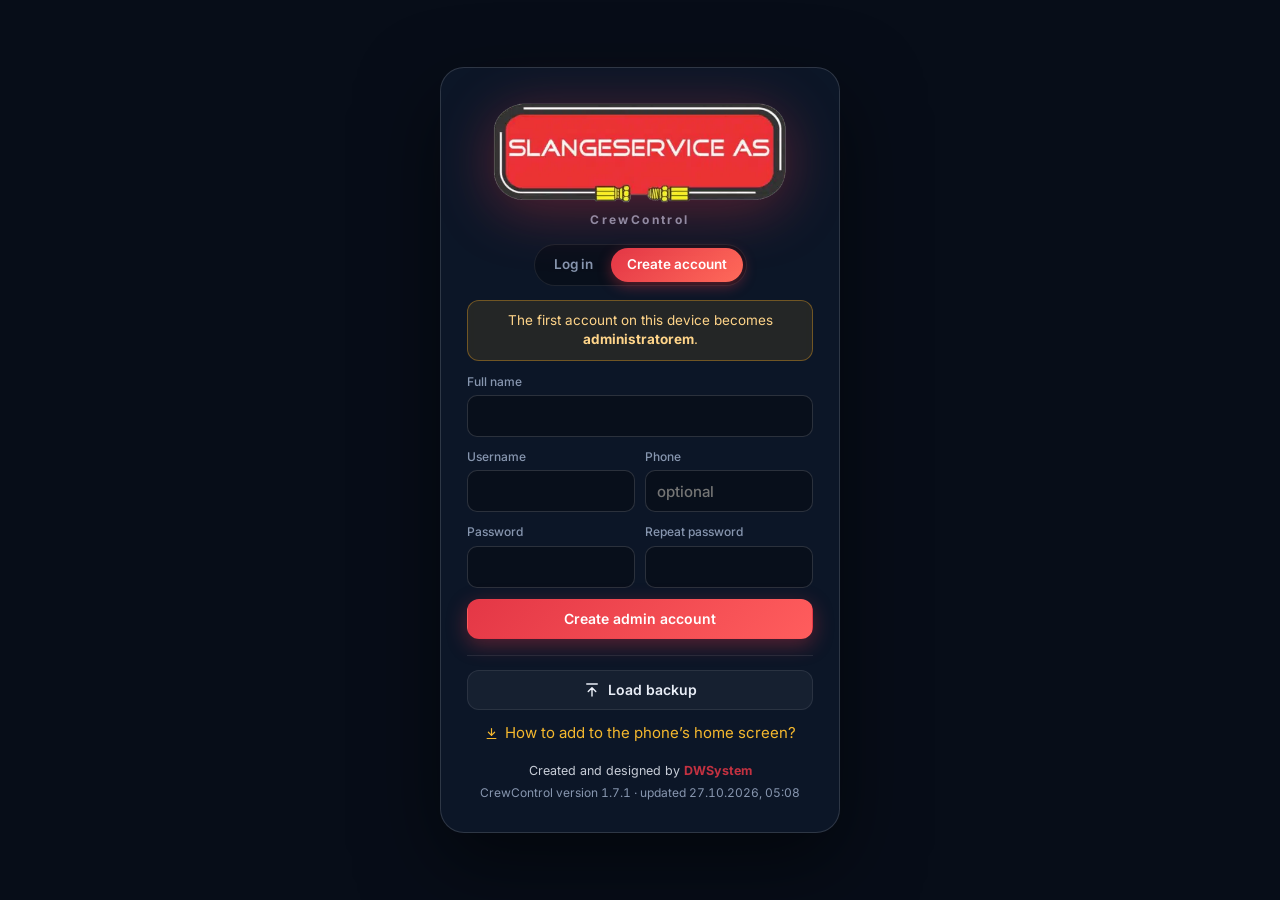
==== commit 92ec7e27: "Zgłoszenia „Zgłoś błąd” trafiają do Jarvisa (powiadomienie na telefon) Co-Authored-By: Claude Opus 5" ====
--- a/index.html
+++ b/index.html
@@ -4,11 +4,11 @@
 <meta charset="utf-8">
 <!-- Jarvis: automatyczne zgłaszanie błędów do centrum błędów (klucz tylko do zgłaszania, bez dostępu do danych) -->
 <script>(function(){if(/preview\.html$/.test(location.pathname))return;var K="jk_Ib_qJw_jPTz9C8Hft9xcmhGi_itzPu_7",U="https://tpoyenlvzzkhtjkmazao.supabase.co/functions/v1/jarvis-ingest",S="CrewControl",L="error",n=0,seen={};
-function send(t,m,d){try{t=String(t||"Błąd").slice(0,200);if(n>=10||/^Script error\.?$/.test(t))return;var f=t+"|"+String(m||"").slice(0,80);if(seen[f])return;seen[f]=1;n++;
-fetch(U,{method:"POST",keepalive:true,headers:{"Content-Type":"application/json","x-jarvis-key":K},body:JSON.stringify({title:t,message:String(m||"").slice(0,3000),level:L,source:S,url:location.href,details:d||{}})}).catch(function(){});}catch(e){}}
+function send(t,m,d,lv){try{t=String(t||"Błąd").slice(0,200);if(n>=10||/^Script error\.?$/.test(t))return;var f=t+"|"+String(m||"").slice(0,80);if(seen[f])return;seen[f]=1;n++;
+fetch(U,{method:"POST",headers:{"Content-Type":"application/json","x-jarvis-key":K},body:JSON.stringify({title:t,message:String(m||"").slice(0,3000),level:lv||L,source:S,url:location.href,details:d||{}})}).catch(function(){});}catch(e){}}
 window.addEventListener("error",function(e){if(e&&e.message)send(e.message,(e.error&&e.error.stack)||"",{file:String(e.filename||"").split("?")[0],line:e.lineno,col:e.colno});});
 window.addEventListener("unhandledrejection",function(e){var r=e&&e.reason||{};send("Nieobsłużony błąd: "+String(r.message||r).slice(0,160),r.stack||"",{});});
-window.JarvisReport=function(t,m,d){send(t,m,d);};})();</script>
+window.JarvisReport=function(t,m,d,lv){send(t,m,d,lv||"error");};})();</script>
 <meta name="viewport" content="width=device-width,initial-scale=1,maximum-scale=1,user-scalable=no,viewport-fit=cover">
 <meta name="theme-color" content="#070d18">
 <meta name="apple-mobile-web-app-capable" content="yes">
@@ -914,9 +914,9 @@
    ========================================================= */
 'use strict';
 
-const VERSION = '1.7.0';
-const BUILD = '2026-10-26T19:00:37.675Z'; // build.js wstawia tu datę i godzinę aktualizacji
-const GUIDE_IMG = {"a-panel.en":"guide/a-panel.en.webp?v=mvpmghik","a-panel.no":"guide/a-panel.no.webp?v=mvpmghik","a-panel.pl":"guide/a-panel.pl.webp?v=mvpmghik","a-preview.en":"guide/a-preview.en.webp?v=mvpmghik","a-preview.no":"guide/a-preview.no.webp?v=mvpmghik","a-preview.pl":"guide/a-preview.pl.webp?v=mvpmghik","a-reports.en":"guide/a-reports.en.webp?v=mvpmghik","a-reports.no":"guide/a-reports.no.webp?v=mvpmghik","a-reports.pl":"guide/a-reports.pl.webp?v=mvpmghik","f-add.en":"guide/f-add.en.webp?v=mvpmghik","f-add.no":"guide/f-add.no.webp?v=mvpmghik","f-add.pl":"guide/f-add.pl.webp?v=mvpmghik","f-msg.en":"guide/f-msg.en.webp?v=mvpmghik","f-msg.no":"guide/f-msg.no.webp?v=mvpmghik","f-msg.pl":"guide/f-msg.pl.webp?v=mvpmghik","f-proj.en":"guide/f-proj.en.webp?v=mvpmghik","f-proj.no":"guide/f-proj.no.webp?v=mvpmghik","f-proj.pl":"guide/f-proj.pl.webp?v=mvpmghik","f-team.en":"guide/f-team.en.webp?v=mvpmghik","f-team.no":"guide/f-team.no.webp?v=mvpmghik","f-team.pl":"guide/f-team.pl.webp?v=mvpmghik","k-backup.en":"guide/k-backup.en.webp?v=mvpmghik","k-backup.no":"guide/k-backup.no.webp?v=mvpmghik","k-backup.pl":"guide/k-backup.pl.webp?v=mvpmghik","k-cars.en":"guide/k-cars.en.webp?v=mvpmghik","k-cars.no":"guide/k-cars.no.webp?v=mvpmghik","k-cars.pl":"guide/k-cars.pl.webp?v=mvpmghik","k-dash.en":"guide/k-dash.en.webp?v=mvpmghik","k-dash.no":"guide/k-dash.no.webp?v=mvpmghik","k-dash.pl":"guide/k-dash.pl.webp?v=mvpmghik","k-map.en":"guide/k-map.en.webp?v=mvpmghik","k-map.no":"guide/k-map.no.webp?v=mvpmghik","k-map.pl":"guide/k-map.pl.webp?v=mvpmghik","k-people.en":"guide/k-people.en.webp?v=mvpmghik","k-people.no":"guide/k-people.no.webp?v=mvpmghik","k-people.pl":"guide/k-people.pl.webp?v=mvpmghik","k-plan.en":"guide/k-plan.en.webp?v=mvpmghik","k-plan.no":"guide/k-plan.no.webp?v=mvpmghik","k-plan.pl":"guide/k-plan.pl.webp?v=mvpmghik","k-reports.en":"guide/k-reports.en.webp?v=mvpmghik","k-reports.no":"guide/k-reports.no.webp?v=mvpmghik","k-reports.pl":"guide/k-reports.pl.webp?v=mvpmghik","k-rot.en":"guide/k-rot.en.webp?v=mvpmghik","k-rot.no":"guide/k-rot.no.webp?v=mvpmghik","k-rot.pl":"guide/k-rot.pl.webp?v=mvpmghik","k-tickets.en":"guide/k-tickets.en.webp?v=mvpmghik","k-tickets.no":"guide/k-tickets.no.webp?v=mvpmghik","k-tickets.pl":"guide/k-tickets.pl.webp?v=mvpmghik","q-dash.en":"guide/q-dash.en.webp?v=mvpmghik","q-dash.no":"guide/q-dash.no.webp?v=mvpmghik","q-dash.pl":"guide/q-dash.pl.webp?v=mvpmghik","q-detail.en":"guide/q-detail.en.webp?v=mvpmghik","q-detail.no":"guide/q-detail.no.webp?v=mvpmghik","q-detail.pl":"guide/q-detail.pl.webp?v=mvpmghik","q-hours.en":"guide/q-hours.en.webp?v=mvpmghik","q-hours.no":"guide/q-hours.no.webp?v=mvpmghik","q-hours.pl":"guide/q-hours.pl.webp?v=mvpmghik","q-rates.en":"guide/q-rates.en.webp?v=mvpmghik","q-rates.no":"guide/q-rates.no.webp?v=mvpmghik","q-rates.pl":"guide/q-rates.pl.webp?v=mvpmghik","q-run.en":"guide/q-run.en.webp?v=mvpmghik","q-run.no":"guide/q-run.no.webp?v=mvpmghik","q-run.pl":"guide/q-run.pl.webp?v=mvpmghik","q-user.en":"guide/q-user.en.webp?v=mvpmghik","q-user.no":"guide/q-user.no.webp?v=mvpmghik","q-user.pl":"guide/q-user.pl.webp?v=mvpmghik","w-account.en":"guide/w-account.en.webp?v=mvpmghik","w-account.no":"guide/w-account.no.webp?v=mvpmghik","w-account.pl":"guide/w-account.pl.webp?v=mvpmghik","w-anon.en":"guide/w-anon.en.webp?v=mvpmghik","w-anon.no":"guide/w-anon.no.webp?v=mvpmghik","w-anon.pl":"guide/w-anon.pl.webp?v=mvpmghik","w-cards.en":"guide/w-cards.en.webp?v=mvpmghik","w-cards.no":"guide/w-cards.no.webp?v=mvpmghik","w-cards.pl":"guide/w-cards.pl.webp?v=mvpmghik","w-carprob.en":"guide/w-carprob.en.webp?v=mvpmghik","w-carprob.no":"guide/w-carprob.no.webp?v=mvpmghik","w-carprob.pl":"guide/w-carprob.pl.webp?v=mvpmghik","w-dash.en":"guide/w-dash.en.webp?v=mvpmghik","w-dash.no":"guide/w-dash.no.webp?v=mvpmghik","w-dash.pl":"guide/w-dash.pl.webp?v=mvpmghik","w-hours.en":"guide/w-hours.en.webp?v=mvpmghik","w-hours.no":"guide/w-hours.no.webp?v=mvpmghik","w-hours.pl":"guide/w-hours.pl.webp?v=mvpmghik","w-menu.en":"guide/w-menu.en.webp?v=mvpmghik","w-menu.no":"guide/w-menu.no.webp?v=mvpmghik","w-menu.pl":"guide/w-menu.pl.webp?v=mvpmghik","w-msgs.en":"guide/w-msgs.en.webp?v=mvpmghik","w-msgs.no":"guide/w-msgs.no.webp?v=mvpmghik","w-msgs.pl":"guide/w-msgs.pl.webp?v=mvpmghik","w-pay.en":"guide/w-pay.en.webp?v=mvpmghik","w-pay.no":"guide/w-pay.no.webp?v=mvpmghik","w-pay.pl":"guide/w-pay.pl.webp?v=mvpmghik","w-rota.en":"guide/w-rota.en.webp?v=mvpmghik","w-rota.no":"guide/w-rota.no.webp?v=mvpmghik","w-rota.pl":"guide/w-rota.pl.webp?v=mvpmghik","w-tickets.en":"guide/w-tickets.en.webp?v=mvpmghik","w-tickets.no":"guide/w-tickets.no.webp?v=mvpmghik","w-tickets.pl":"guide/w-tickets.pl.webp?v=mvpmghik"}; // build.js: zrzuty do instrukcji
+const VERSION = '1.7.1';
+const BUILD = '2026-10-27T05:08:46.384Z'; // build.js wstawia tu datę i godzinę aktualizacji
+const GUIDE_IMG = {"a-panel.en":"guide/a-panel.en.webp?v=mvq86kdt","a-panel.no":"guide/a-panel.no.webp?v=mvq86kdt","a-panel.pl":"guide/a-panel.pl.webp?v=mvq86kdt","a-preview.en":"guide/a-preview.en.webp?v=mvq86kdt","a-preview.no":"guide/a-preview.no.webp?v=mvq86kdt","a-preview.pl":"guide/a-preview.pl.webp?v=mvq86kdt","a-reports.en":"guide/a-reports.en.webp?v=mvq86kdt","a-reports.no":"guide/a-reports.no.webp?v=mvq86kdt","a-reports.pl":"guide/a-reports.pl.webp?v=mvq86kdt","f-add.en":"guide/f-add.en.webp?v=mvq86kdt","f-add.no":"guide/f-add.no.webp?v=mvq86kdt","f-add.pl":"guide/f-add.pl.webp?v=mvq86kdt","f-msg.en":"guide/f-msg.en.webp?v=mvq86kdt","f-msg.no":"guide/f-msg.no.webp?v=mvq86kdt","f-msg.pl":"guide/f-msg.pl.webp?v=mvq86kdt","f-proj.en":"guide/f-proj.en.webp?v=mvq86kdt","f-proj.no":"guide/f-proj.no.webp?v=mvq86kdt","f-proj.pl":"guide/f-proj.pl.webp?v=mvq86kdt","f-team.en":"guide/f-team.en.webp?v=mvq86kdt","f-team.no":"guide/f-team.no.webp?v=mvq86kdt","f-team.pl":"guide/f-team.pl.webp?v=mvq86kdt","k-backup.en":"guide/k-backup.en.webp?v=mvq86kdt","k-backup.no":"guide/k-backup.no.webp?v=mvq86kdt","k-backup.pl":"guide/k-backup.pl.webp?v=mvq86kdt","k-cars.en":"guide/k-cars.en.webp?v=mvq86kdt","k-cars.no":"guide/k-cars.no.webp?v=mvq86kdt","k-cars.pl":"guide/k-cars.pl.webp?v=mvq86kdt","k-dash.en":"guide/k-dash.en.webp?v=mvq86kdt","k-dash.no":"guide/k-dash.no.webp?v=mvq86kdt","k-dash.pl":"guide/k-dash.pl.webp?v=mvq86kdt","k-map.en":"guide/k-map.en.webp?v=mvq86kdt","k-map.no":"guide/k-map.no.webp?v=mvq86kdt","k-map.pl":"guide/k-map.pl.webp?v=mvq86kdt","k-people.en":"guide/k-people.en.webp?v=mvq86kdt","k-people.no":"guide/k-people.no.webp?v=mvq86kdt","k-people.pl":"guide/k-people.pl.webp?v=mvq86kdt","k-plan.en":"guide/k-plan.en.webp?v=mvq86kdt","k-plan.no":"guide/k-plan.no.webp?v=mvq86kdt","k-plan.pl":"guide/k-plan.pl.webp?v=mvq86kdt","k-reports.en":"guide/k-reports.en.webp?v=mvq86kdt","k-reports.no":"guide/k-reports.no.webp?v=mvq86kdt","k-reports.pl":"guide/k-reports.pl.webp?v=mvq86kdt","k-rot.en":"guide/k-rot.en.webp?v=mvq86kdt","k-rot.no":"guide/k-rot.no.webp?v=mvq86kdt","k-rot.pl":"guide/k-rot.pl.webp?v=mvq86kdt","k-tickets.en":"guide/k-tickets.en.webp?v=mvq86kdt","k-tickets.no":"guide/k-tickets.no.webp?v=mvq86kdt","k-tickets.pl":"guide/k-tickets.pl.webp?v=mvq86kdt","q-dash.en":"guide/q-dash.en.webp?v=mvq86kdt","q-dash.no":"guide/q-dash.no.webp?v=mvq86kdt","q-dash.pl":"guide/q-dash.pl.webp?v=mvq86kdt","q-detail.en":"guide/q-detail.en.webp?v=mvq86kdt","q-detail.no":"guide/q-detail.no.webp?v=mvq86kdt","q-detail.pl":"guide/q-detail.pl.webp?v=mvq86kdt","q-hours.en":"guide/q-hours.en.webp?v=mvq86kdt","q-hours.no":"guide/q-hours.no.webp?v=mvq86kdt","q-hours.pl":"guide/q-hours.pl.webp?v=mvq86kdt","q-rates.en":"guide/q-rates.en.webp?v=mvq86kdt","q-rates.no":"guide/q-rates.no.webp?v=mvq86kdt","q-rates.pl":"guide/q-rates.pl.webp?v=mvq86kdt","q-run.en":"guide/q-run.en.webp?v=mvq86kdt","q-run.no":"guide/q-run.no.webp?v=mvq86kdt","q-run.pl":"guide/q-run.pl.webp?v=mvq86kdt","q-user.en":"guide/q-user.en.webp?v=mvq86kdt","q-user.no":"guide/q-user.no.webp?v=mvq86kdt","q-user.pl":"guide/q-user.pl.webp?v=mvq86kdt","w-account.en":"guide/w-account.en.webp?v=mvq86kdt","w-account.no":"guide/w-account.no.webp?v=mvq86kdt","w-account.pl":"guide/w-account.pl.webp?v=mvq86kdt","w-anon.en":"guide/w-anon.en.webp?v=mvq86kdt","w-anon.no":"guide/w-anon.no.webp?v=mvq86kdt","w-anon.pl":"guide/w-anon.pl.webp?v=mvq86kdt","w-cards.en":"guide/w-cards.en.webp?v=mvq86kdt","w-cards.no":"guide/w-cards.no.webp?v=mvq86kdt","w-cards.pl":"guide/w-cards.pl.webp?v=mvq86kdt","w-carprob.en":"guide/w-carprob.en.webp?v=mvq86kdt","w-carprob.no":"guide/w-carprob.no.webp?v=mvq86kdt","w-carprob.pl":"guide/w-carprob.pl.webp?v=mvq86kdt","w-dash.en":"guide/w-dash.en.webp?v=mvq86kdt","w-dash.no":"guide/w-dash.no.webp?v=mvq86kdt","w-dash.pl":"guide/w-dash.pl.webp?v=mvq86kdt","w-hours.en":"guide/w-hours.en.webp?v=mvq86kdt","w-hours.no":"guide/w-hours.no.webp?v=mvq86kdt","w-hours.pl":"guide/w-hours.pl.webp?v=mvq86kdt","w-menu.en":"guide/w-menu.en.webp?v=mvq86kdt","w-menu.no":"guide/w-menu.no.webp?v=mvq86kdt","w-menu.pl":"guide/w-menu.pl.webp?v=mvq86kdt","w-msgs.en":"guide/w-msgs.en.webp?v=mvq86kdt","w-msgs.no":"guide/w-msgs.no.webp?v=mvq86kdt","w-msgs.pl":"guide/w-msgs.pl.webp?v=mvq86kdt","w-pay.en":"guide/w-pay.en.webp?v=mvq86kdt","w-pay.no":"guide/w-pay.no.webp?v=mvq86kdt","w-pay.pl":"guide/w-pay.pl.webp?v=mvq86kdt","w-rota.en":"guide/w-rota.en.webp?v=mvq86kdt","w-rota.no":"guide/w-rota.no.webp?v=mvq86kdt","w-rota.pl":"guide/w-rota.pl.webp?v=mvq86kdt","w-tickets.en":"guide/w-tickets.en.webp?v=mvq86kdt","w-tickets.no":"guide/w-tickets.no.webp?v=mvq86kdt","w-tickets.pl":"guide/w-tickets.pl.webp?v=mvq86kdt"}; // build.js: zrzuty do instrukcji
 const DWS_URL = 'https://github.com/daniosagand98';
 function buildLabel() { const d = new Date(BUILD); if (isNaN(d)) return ''; const p = n => String(n).padStart(2, '0'); return `${p(d.getDate())}.${p(d.getMonth() + 1)}.${d.getFullYear()}, godz. ${p(d.getHours())}:${p(d.getMinutes())}`; }
 function footHTML() { const b = buildLabel(); return `<div class="foot-by">Created and designed by <a href="${DWS_URL}" target="_blank" rel="noopener">DWSystem</a></div><div class="foot-ver">CrewControl wersja ${VERSION}${b ? ` · zaktualizowano ${b}` : ''}</div>`; }
@@ -2834,7 +2834,7 @@
         const text = String(fd.get('text')).trim(); if (!text) throw new Error('Opisz błąd');
         const fileIds = await saveShots(fd);
         DB.reports.push({ id: uid(), type: 'bug', title: String(fd.get('title')).trim(), text, fromId: ME.id, anon: false, fileIds, status: 'open', createdAt: Date.now(), ua: navigator.userAgent.slice(0, 160), ver: VERSION });
-        log('Zgłoszono błąd: ' + String(fd.get('title')).trim()); save(); render(); toast('Dziękujemy – błąd zgłoszony');
+        log('Zgłoszono błąd: ' + String(fd.get('title')).trim()); try { window.JarvisReport && window.JarvisReport('Zgłoszenie błędu: ' + String(fd.get('title')).trim(), text + '\n\nZgłosił: ' + (ME.name || '?'), { kind: 'zgloszenie', ver: VERSION }); } catch (_) {} save(); render(); toast('Dziękujemy – błąd zgłoszony');
       },
     });
   },
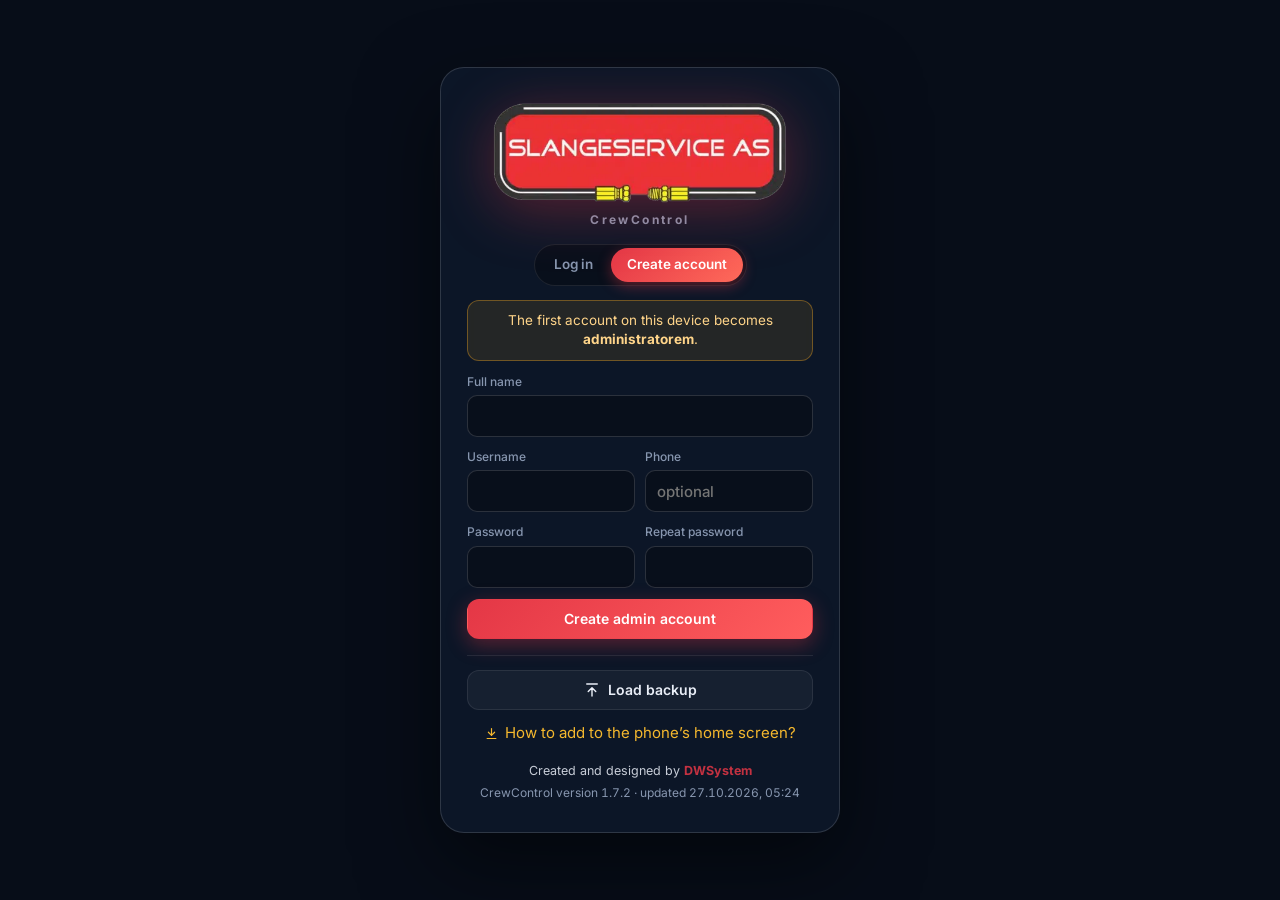
==== commit 2fa7df62: "Jarvis: synchronizacja usuniętych i rozwiązanych zgłoszeń błędów Usunięcie lub rozwiązanie zgłoszeni" ====
--- a/index.html
+++ b/index.html
@@ -2,13 +2,21 @@
 <html lang="pl">
 <head>
 <meta charset="utf-8">
-<!-- Jarvis: automatyczne zgłaszanie błędów do centrum błędów (klucz tylko do zgłaszania, bez dostępu do danych) -->
+<!-- Jarvis: zgłaszanie błędów do centrum błędów + synchronizacja usuniętych zgłoszeń (klucz tylko do zgłaszania, bez dostępu do danych) -->
 <script>(function(){if(/preview\.html$/.test(location.pathname))return;var K="jk_Ib_qJw_jPTz9C8Hft9xcmhGi_itzPu_7",U="https://tpoyenlvzzkhtjkmazao.supabase.co/functions/v1/jarvis-ingest",S="CrewControl",L="error",n=0,seen={};
-function send(t,m,d,lv){try{t=String(t||"Błąd").slice(0,200);if(n>=10||/^Script error\.?$/.test(t))return;var f=t+"|"+String(m||"").slice(0,80);if(seen[f])return;seen[f]=1;n++;
-fetch(U,{method:"POST",headers:{"Content-Type":"application/json","x-jarvis-key":K},body:JSON.stringify({title:t,message:String(m||"").slice(0,3000),level:lv||L,source:S,url:location.href,details:d||{}})}).catch(function(){});}catch(e){}}
+function post(b){return fetch(U,{method:"POST",headers:{"Content-Type":"application/json","x-jarvis-key":K},body:JSON.stringify(b)});}
+function send(t,m,d,lv){try{t=String(t||"Błąd").slice(0,200);if(n>=10||/^Script error\.?$/.test(t))return;var f=t+"|"+String(m||"").slice(0,80);if(seen[f])return;seen[f]=1;n++;d=d||{};
+post({title:t,message:String(m||"").slice(0,3000),level:lv||L,source:S,url:location.href,ref:d.ref?String(d.ref):undefined,details:d}).catch(function(){});}catch(e){}}
 window.addEventListener("error",function(e){if(e&&e.message)send(e.message,(e.error&&e.error.stack)||"",{file:String(e.filename||"").split("?")[0],line:e.lineno,col:e.colno});});
 window.addEventListener("unhandledrejection",function(e){var r=e&&e.reason||{};send("Nieobsłużony błąd: "+String(r.message||r).slice(0,160),r.stack||"",{});});
-window.JarvisReport=function(t,m,d,lv){send(t,m,d,lv||"error");};})();</script>
+window.JarvisReport=function(t,m,d,lv){send(t,m,d,lv||"error");};
+/* co usunięto / rozwiązano w Jarvisie — aplikacja stosuje to u siebie */
+var cache=null;window.JarvisSync=function(){if(cache&&Date.now()-cache.t<30000)return cache.p;var p=post({action:"sync"}).then(function(r){return r.ok?r.json():null}).catch(function(){return null});cache={t:Date.now(),p:p};return p;};
+function done(){try{return JSON.parse(localStorage.getItem("jarvis.sync."+S)||"{}")}catch(e){return{}}}function mark(o){try{localStorage.setItem("jarvis.sync."+S,JSON.stringify(o))}catch(e){}}
+window.JarvisSyncList=async function(list,opt){opt=opt||{};var id=opt.id||"id",st=opt.status||"status",fx=opt.fixed||"fixed";try{var s=await window.JarvisSync();if(!s)return{list:list,changed:false};var del=new Set(s.delete||[]),fix=new Set(s.fixed||[]),seenF=done(),ch=false;
+var out=list.filter(function(r){if(del.has(String(r[id]))){ch=true;return false}return true}).map(function(r){var k=String(r[id]);if(fix.has(k)&&!seenF[k]){seenF[k]=1;if(r[st]!==fx){ch=true;var c=Object.assign({},r);c[st]=fx;return c}}return r});mark(seenF);return{list:out,changed:ch}}catch(e){return{list:list,changed:false}}};
+window.JarvisSyncTable=async function(client,table,fixedPatch){try{var s=await window.JarvisSync();if(!s)return;if(s.delete&&s.delete.length)await client.from(table).delete().in("id",s.delete);var seenF=done(),f=(s.fixed||[]).filter(function(k){return!seenF[k]});if(fixedPatch&&f.length){await client.from(table).update(fixedPatch).in("id",f);f.forEach(function(k){seenF[k]=1});mark(seenF);}}catch(e){}};
+})();</script>
 <meta name="viewport" content="width=device-width,initial-scale=1,maximum-scale=1,user-scalable=no,viewport-fit=cover">
 <meta name="theme-color" content="#070d18">
 <meta name="apple-mobile-web-app-capable" content="yes">
@@ -914,9 +922,9 @@
    ========================================================= */
 'use strict';
 
-const VERSION = '1.7.1';
-const BUILD = '2026-10-27T05:08:46.384Z'; // build.js wstawia tu datę i godzinę aktualizacji
-const GUIDE_IMG = {"a-panel.en":"guide/a-panel.en.webp?v=mvq86kdt","a-panel.no":"guide/a-panel.no.webp?v=mvq86kdt","a-panel.pl":"guide/a-panel.pl.webp?v=mvq86kdt","a-preview.en":"guide/a-preview.en.webp?v=mvq86kdt","a-preview.no":"guide/a-preview.no.webp?v=mvq86kdt","a-preview.pl":"guide/a-preview.pl.webp?v=mvq86kdt","a-reports.en":"guide/a-reports.en.webp?v=mvq86kdt","a-reports.no":"guide/a-reports.no.webp?v=mvq86kdt","a-reports.pl":"guide/a-reports.pl.webp?v=mvq86kdt","f-add.en":"guide/f-add.en.webp?v=mvq86kdt","f-add.no":"guide/f-add.no.webp?v=mvq86kdt","f-add.pl":"guide/f-add.pl.webp?v=mvq86kdt","f-msg.en":"guide/f-msg.en.webp?v=mvq86kdt","f-msg.no":"guide/f-msg.no.webp?v=mvq86kdt","f-msg.pl":"guide/f-msg.pl.webp?v=mvq86kdt","f-proj.en":"guide/f-proj.en.webp?v=mvq86kdt","f-proj.no":"guide/f-proj.no.webp?v=mvq86kdt","f-proj.pl":"guide/f-proj.pl.webp?v=mvq86kdt","f-team.en":"guide/f-team.en.webp?v=mvq86kdt","f-team.no":"guide/f-team.no.webp?v=mvq86kdt","f-team.pl":"guide/f-team.pl.webp?v=mvq86kdt","k-backup.en":"guide/k-backup.en.webp?v=mvq86kdt","k-backup.no":"guide/k-backup.no.webp?v=mvq86kdt","k-backup.pl":"guide/k-backup.pl.webp?v=mvq86kdt","k-cars.en":"guide/k-cars.en.webp?v=mvq86kdt","k-cars.no":"guide/k-cars.no.webp?v=mvq86kdt","k-cars.pl":"guide/k-cars.pl.webp?v=mvq86kdt","k-dash.en":"guide/k-dash.en.webp?v=mvq86kdt","k-dash.no":"guide/k-dash.no.webp?v=mvq86kdt","k-dash.pl":"guide/k-dash.pl.webp?v=mvq86kdt","k-map.en":"guide/k-map.en.webp?v=mvq86kdt","k-map.no":"guide/k-map.no.webp?v=mvq86kdt","k-map.pl":"guide/k-map.pl.webp?v=mvq86kdt","k-people.en":"guide/k-people.en.webp?v=mvq86kdt","k-people.no":"guide/k-people.no.webp?v=mvq86kdt","k-people.pl":"guide/k-people.pl.webp?v=mvq86kdt","k-plan.en":"guide/k-plan.en.webp?v=mvq86kdt","k-plan.no":"guide/k-plan.no.webp?v=mvq86kdt","k-plan.pl":"guide/k-plan.pl.webp?v=mvq86kdt","k-reports.en":"guide/k-reports.en.webp?v=mvq86kdt","k-reports.no":"guide/k-reports.no.webp?v=mvq86kdt","k-reports.pl":"guide/k-reports.pl.webp?v=mvq86kdt","k-rot.en":"guide/k-rot.en.webp?v=mvq86kdt","k-rot.no":"guide/k-rot.no.webp?v=mvq86kdt","k-rot.pl":"guide/k-rot.pl.webp?v=mvq86kdt","k-tickets.en":"guide/k-tickets.en.webp?v=mvq86kdt","k-tickets.no":"guide/k-tickets.no.webp?v=mvq86kdt","k-tickets.pl":"guide/k-tickets.pl.webp?v=mvq86kdt","q-dash.en":"guide/q-dash.en.webp?v=mvq86kdt","q-dash.no":"guide/q-dash.no.webp?v=mvq86kdt","q-dash.pl":"guide/q-dash.pl.webp?v=mvq86kdt","q-detail.en":"guide/q-detail.en.webp?v=mvq86kdt","q-detail.no":"guide/q-detail.no.webp?v=mvq86kdt","q-detail.pl":"guide/q-detail.pl.webp?v=mvq86kdt","q-hours.en":"guide/q-hours.en.webp?v=mvq86kdt","q-hours.no":"guide/q-hours.no.webp?v=mvq86kdt","q-hours.pl":"guide/q-hours.pl.webp?v=mvq86kdt","q-rates.en":"guide/q-rates.en.webp?v=mvq86kdt","q-rates.no":"guide/q-rates.no.webp?v=mvq86kdt","q-rates.pl":"guide/q-rates.pl.webp?v=mvq86kdt","q-run.en":"guide/q-run.en.webp?v=mvq86kdt","q-run.no":"guide/q-run.no.webp?v=mvq86kdt","q-run.pl":"guide/q-run.pl.webp?v=mvq86kdt","q-user.en":"guide/q-user.en.webp?v=mvq86kdt","q-user.no":"guide/q-user.no.webp?v=mvq86kdt","q-user.pl":"guide/q-user.pl.webp?v=mvq86kdt","w-account.en":"guide/w-account.en.webp?v=mvq86kdt","w-account.no":"guide/w-account.no.webp?v=mvq86kdt","w-account.pl":"guide/w-account.pl.webp?v=mvq86kdt","w-anon.en":"guide/w-anon.en.webp?v=mvq86kdt","w-anon.no":"guide/w-anon.no.webp?v=mvq86kdt","w-anon.pl":"guide/w-anon.pl.webp?v=mvq86kdt","w-cards.en":"guide/w-cards.en.webp?v=mvq86kdt","w-cards.no":"guide/w-cards.no.webp?v=mvq86kdt","w-cards.pl":"guide/w-cards.pl.webp?v=mvq86kdt","w-carprob.en":"guide/w-carprob.en.webp?v=mvq86kdt","w-carprob.no":"guide/w-carprob.no.webp?v=mvq86kdt","w-carprob.pl":"guide/w-carprob.pl.webp?v=mvq86kdt","w-dash.en":"guide/w-dash.en.webp?v=mvq86kdt","w-dash.no":"guide/w-dash.no.webp?v=mvq86kdt","w-dash.pl":"guide/w-dash.pl.webp?v=mvq86kdt","w-hours.en":"guide/w-hours.en.webp?v=mvq86kdt","w-hours.no":"guide/w-hours.no.webp?v=mvq86kdt","w-hours.pl":"guide/w-hours.pl.webp?v=mvq86kdt","w-menu.en":"guide/w-menu.en.webp?v=mvq86kdt","w-menu.no":"guide/w-menu.no.webp?v=mvq86kdt","w-menu.pl":"guide/w-menu.pl.webp?v=mvq86kdt","w-msgs.en":"guide/w-msgs.en.webp?v=mvq86kdt","w-msgs.no":"guide/w-msgs.no.webp?v=mvq86kdt","w-msgs.pl":"guide/w-msgs.pl.webp?v=mvq86kdt","w-pay.en":"guide/w-pay.en.webp?v=mvq86kdt","w-pay.no":"guide/w-pay.no.webp?v=mvq86kdt","w-pay.pl":"guide/w-pay.pl.webp?v=mvq86kdt","w-rota.en":"guide/w-rota.en.webp?v=mvq86kdt","w-rota.no":"guide/w-rota.no.webp?v=mvq86kdt","w-rota.pl":"guide/w-rota.pl.webp?v=mvq86kdt","w-tickets.en":"guide/w-tickets.en.webp?v=mvq86kdt","w-tickets.no":"guide/w-tickets.no.webp?v=mvq86kdt","w-tickets.pl":"guide/w-tickets.pl.webp?v=mvq86kdt"}; // build.js: zrzuty do instrukcji
+const VERSION = '1.7.2';
+const BUILD = '2026-10-27T05:24:51.909Z'; // build.js wstawia tu datę i godzinę aktualizacji
+const GUIDE_IMG = {"a-panel.en":"guide/a-panel.en.webp?v=mvq8r9dy","a-panel.no":"guide/a-panel.no.webp?v=mvq8r9dy","a-panel.pl":"guide/a-panel.pl.webp?v=mvq8r9dy","a-preview.en":"guide/a-preview.en.webp?v=mvq8r9dy","a-preview.no":"guide/a-preview.no.webp?v=mvq8r9dy","a-preview.pl":"guide/a-preview.pl.webp?v=mvq8r9dy","a-reports.en":"guide/a-reports.en.webp?v=mvq8r9dy","a-reports.no":"guide/a-reports.no.webp?v=mvq8r9dy","a-reports.pl":"guide/a-reports.pl.webp?v=mvq8r9dy","f-add.en":"guide/f-add.en.webp?v=mvq8r9dy","f-add.no":"guide/f-add.no.webp?v=mvq8r9dy","f-add.pl":"guide/f-add.pl.webp?v=mvq8r9dy","f-msg.en":"guide/f-msg.en.webp?v=mvq8r9dy","f-msg.no":"guide/f-msg.no.webp?v=mvq8r9dy","f-msg.pl":"guide/f-msg.pl.webp?v=mvq8r9dy","f-proj.en":"guide/f-proj.en.webp?v=mvq8r9dy","f-proj.no":"guide/f-proj.no.webp?v=mvq8r9dy","f-proj.pl":"guide/f-proj.pl.webp?v=mvq8r9dy","f-team.en":"guide/f-team.en.webp?v=mvq8r9dy","f-team.no":"guide/f-team.no.webp?v=mvq8r9dy","f-team.pl":"guide/f-team.pl.webp?v=mvq8r9dy","k-backup.en":"guide/k-backup.en.webp?v=mvq8r9dy","k-backup.no":"guide/k-backup.no.webp?v=mvq8r9dy","k-backup.pl":"guide/k-backup.pl.webp?v=mvq8r9dy","k-cars.en":"guide/k-cars.en.webp?v=mvq8r9dy","k-cars.no":"guide/k-cars.no.webp?v=mvq8r9dy","k-cars.pl":"guide/k-cars.pl.webp?v=mvq8r9dy","k-dash.en":"guide/k-dash.en.webp?v=mvq8r9dy","k-dash.no":"guide/k-dash.no.webp?v=mvq8r9dy","k-dash.pl":"guide/k-dash.pl.webp?v=mvq8r9dy","k-map.en":"guide/k-map.en.webp?v=mvq8r9dy","k-map.no":"guide/k-map.no.webp?v=mvq8r9dy","k-map.pl":"guide/k-map.pl.webp?v=mvq8r9dy","k-people.en":"guide/k-people.en.webp?v=mvq8r9dy","k-people.no":"guide/k-people.no.webp?v=mvq8r9dy","k-people.pl":"guide/k-people.pl.webp?v=mvq8r9dy","k-plan.en":"guide/k-plan.en.webp?v=mvq8r9dy","k-plan.no":"guide/k-plan.no.webp?v=mvq8r9dy","k-plan.pl":"guide/k-plan.pl.webp?v=mvq8r9dy","k-reports.en":"guide/k-reports.en.webp?v=mvq8r9dy","k-reports.no":"guide/k-reports.no.webp?v=mvq8r9dy","k-reports.pl":"guide/k-reports.pl.webp?v=mvq8r9dy","k-rot.en":"guide/k-rot.en.webp?v=mvq8r9dy","k-rot.no":"guide/k-rot.no.webp?v=mvq8r9dy","k-rot.pl":"guide/k-rot.pl.webp?v=mvq8r9dy","k-tickets.en":"guide/k-tickets.en.webp?v=mvq8r9dy","k-tickets.no":"guide/k-tickets.no.webp?v=mvq8r9dy","k-tickets.pl":"guide/k-tickets.pl.webp?v=mvq8r9dy","q-dash.en":"guide/q-dash.en.webp?v=mvq8r9dy","q-dash.no":"guide/q-dash.no.webp?v=mvq8r9dy","q-dash.pl":"guide/q-dash.pl.webp?v=mvq8r9dy","q-detail.en":"guide/q-detail.en.webp?v=mvq8r9dy","q-detail.no":"guide/q-detail.no.webp?v=mvq8r9dy","q-detail.pl":"guide/q-detail.pl.webp?v=mvq8r9dy","q-hours.en":"guide/q-hours.en.webp?v=mvq8r9dy","q-hours.no":"guide/q-hours.no.webp?v=mvq8r9dy","q-hours.pl":"guide/q-hours.pl.webp?v=mvq8r9dy","q-rates.en":"guide/q-rates.en.webp?v=mvq8r9dy","q-rates.no":"guide/q-rates.no.webp?v=mvq8r9dy","q-rates.pl":"guide/q-rates.pl.webp?v=mvq8r9dy","q-run.en":"guide/q-run.en.webp?v=mvq8r9dy","q-run.no":"guide/q-run.no.webp?v=mvq8r9dy","q-run.pl":"guide/q-run.pl.webp?v=mvq8r9dy","q-user.en":"guide/q-user.en.webp?v=mvq8r9dy","q-user.no":"guide/q-user.no.webp?v=mvq8r9dy","q-user.pl":"guide/q-user.pl.webp?v=mvq8r9dy","w-account.en":"guide/w-account.en.webp?v=mvq8r9dy","w-account.no":"guide/w-account.no.webp?v=mvq8r9dy","w-account.pl":"guide/w-account.pl.webp?v=mvq8r9dy","w-anon.en":"guide/w-anon.en.webp?v=mvq8r9dy","w-anon.no":"guide/w-anon.no.webp?v=mvq8r9dy","w-anon.pl":"guide/w-anon.pl.webp?v=mvq8r9dy","w-cards.en":"guide/w-cards.en.webp?v=mvq8r9dy","w-cards.no":"guide/w-cards.no.webp?v=mvq8r9dy","w-cards.pl":"guide/w-cards.pl.webp?v=mvq8r9dy","w-carprob.en":"guide/w-carprob.en.webp?v=mvq8r9dy","w-carprob.no":"guide/w-carprob.no.webp?v=mvq8r9dy","w-carprob.pl":"guide/w-carprob.pl.webp?v=mvq8r9dy","w-dash.en":"guide/w-dash.en.webp?v=mvq8r9dy","w-dash.no":"guide/w-dash.no.webp?v=mvq8r9dy","w-dash.pl":"guide/w-dash.pl.webp?v=mvq8r9dy","w-hours.en":"guide/w-hours.en.webp?v=mvq8r9dy","w-hours.no":"guide/w-hours.no.webp?v=mvq8r9dy","w-hours.pl":"guide/w-hours.pl.webp?v=mvq8r9dy","w-menu.en":"guide/w-menu.en.webp?v=mvq8r9dy","w-menu.no":"guide/w-menu.no.webp?v=mvq8r9dy","w-menu.pl":"guide/w-menu.pl.webp?v=mvq8r9dy","w-msgs.en":"guide/w-msgs.en.webp?v=mvq8r9dy","w-msgs.no":"guide/w-msgs.no.webp?v=mvq8r9dy","w-msgs.pl":"guide/w-msgs.pl.webp?v=mvq8r9dy","w-pay.en":"guide/w-pay.en.webp?v=mvq8r9dy","w-pay.no":"guide/w-pay.no.webp?v=mvq8r9dy","w-pay.pl":"guide/w-pay.pl.webp?v=mvq8r9dy","w-rota.en":"guide/w-rota.en.webp?v=mvq8r9dy","w-rota.no":"guide/w-rota.no.webp?v=mvq8r9dy","w-rota.pl":"guide/w-rota.pl.webp?v=mvq8r9dy","w-tickets.en":"guide/w-tickets.en.webp?v=mvq8r9dy","w-tickets.no":"guide/w-tickets.no.webp?v=mvq8r9dy","w-tickets.pl":"guide/w-tickets.pl.webp?v=mvq8r9dy"}; // build.js: zrzuty do instrukcji
 const DWS_URL = 'https://github.com/daniosagand98';
 function buildLabel() { const d = new Date(BUILD); if (isNaN(d)) return ''; const p = n => String(n).padStart(2, '0'); return `${p(d.getDate())}.${p(d.getMonth() + 1)}.${d.getFullYear()}, godz. ${p(d.getHours())}:${p(d.getMinutes())}`; }
 function footHTML() { const b = buildLabel(); return `<div class="foot-by">Created and designed by <a href="${DWS_URL}" target="_blank" rel="noopener">DWSystem</a></div><div class="foot-ver">CrewControl wersja ${VERSION}${b ? ` · zaktualizowano ${b}` : ''}</div>`; }
@@ -2833,8 +2841,9 @@
       submitLabel: 'Wyślij zgłoszenie', onSubmit: async fd => {
         const text = String(fd.get('text')).trim(); if (!text) throw new Error('Opisz błąd');
         const fileIds = await saveShots(fd);
-        DB.reports.push({ id: uid(), type: 'bug', title: String(fd.get('title')).trim(), text, fromId: ME.id, anon: false, fileIds, status: 'open', createdAt: Date.now(), ua: navigator.userAgent.slice(0, 160), ver: VERSION });
-        log('Zgłoszono błąd: ' + String(fd.get('title')).trim()); try { window.JarvisReport && window.JarvisReport('Zgłoszenie błędu: ' + String(fd.get('title')).trim(), text + '\n\nZgłosił: ' + (ME.name || '?'), { kind: 'zgloszenie', ver: VERSION }); } catch (_) {} save(); render(); toast('Dziękujemy – błąd zgłoszony');
+        const repId = uid();
+        DB.reports.push({ id: repId, type: 'bug', title: String(fd.get('title')).trim(), text, fromId: ME.id, anon: false, fileIds, status: 'open', createdAt: Date.now(), ua: navigator.userAgent.slice(0, 160), ver: VERSION });
+        log('Zgłoszono błąd: ' + String(fd.get('title')).trim()); try { window.JarvisReport && window.JarvisReport('Zgłoszenie błędu: ' + String(fd.get('title')).trim(), text + '\n\nZgłosił: ' + (ME.name || '?'), { kind: 'zgloszenie', ver: VERSION, ref: repId }); } catch (_) {} save(); render(); toast('Dziękujemy – błąd zgłoszony');
       },
     });
   },
@@ -3242,6 +3251,8 @@
 /* ---------- start ---------- */
 function boot() {
   load();
+  // zgłoszenia usunięte / rozwiązane w Jarvisie znikają lub są oznaczane jako załatwione także tutaj
+  if (!PREVIEW && window.JarvisSyncList) window.JarvisSyncList(DB.reports || [], { fixed: 'done' }).then(r => { if (r.changed) { DB.reports = r.list; save(); render(); } }).catch(() => { });
   if (PREVIEW) {
     let id = localStorage.getItem(SESSION_KEY);
     REAL = DB.users.find(u => u.id === id && u.role === 'admin') || DB.users.find(u => u.role === 'admin');
